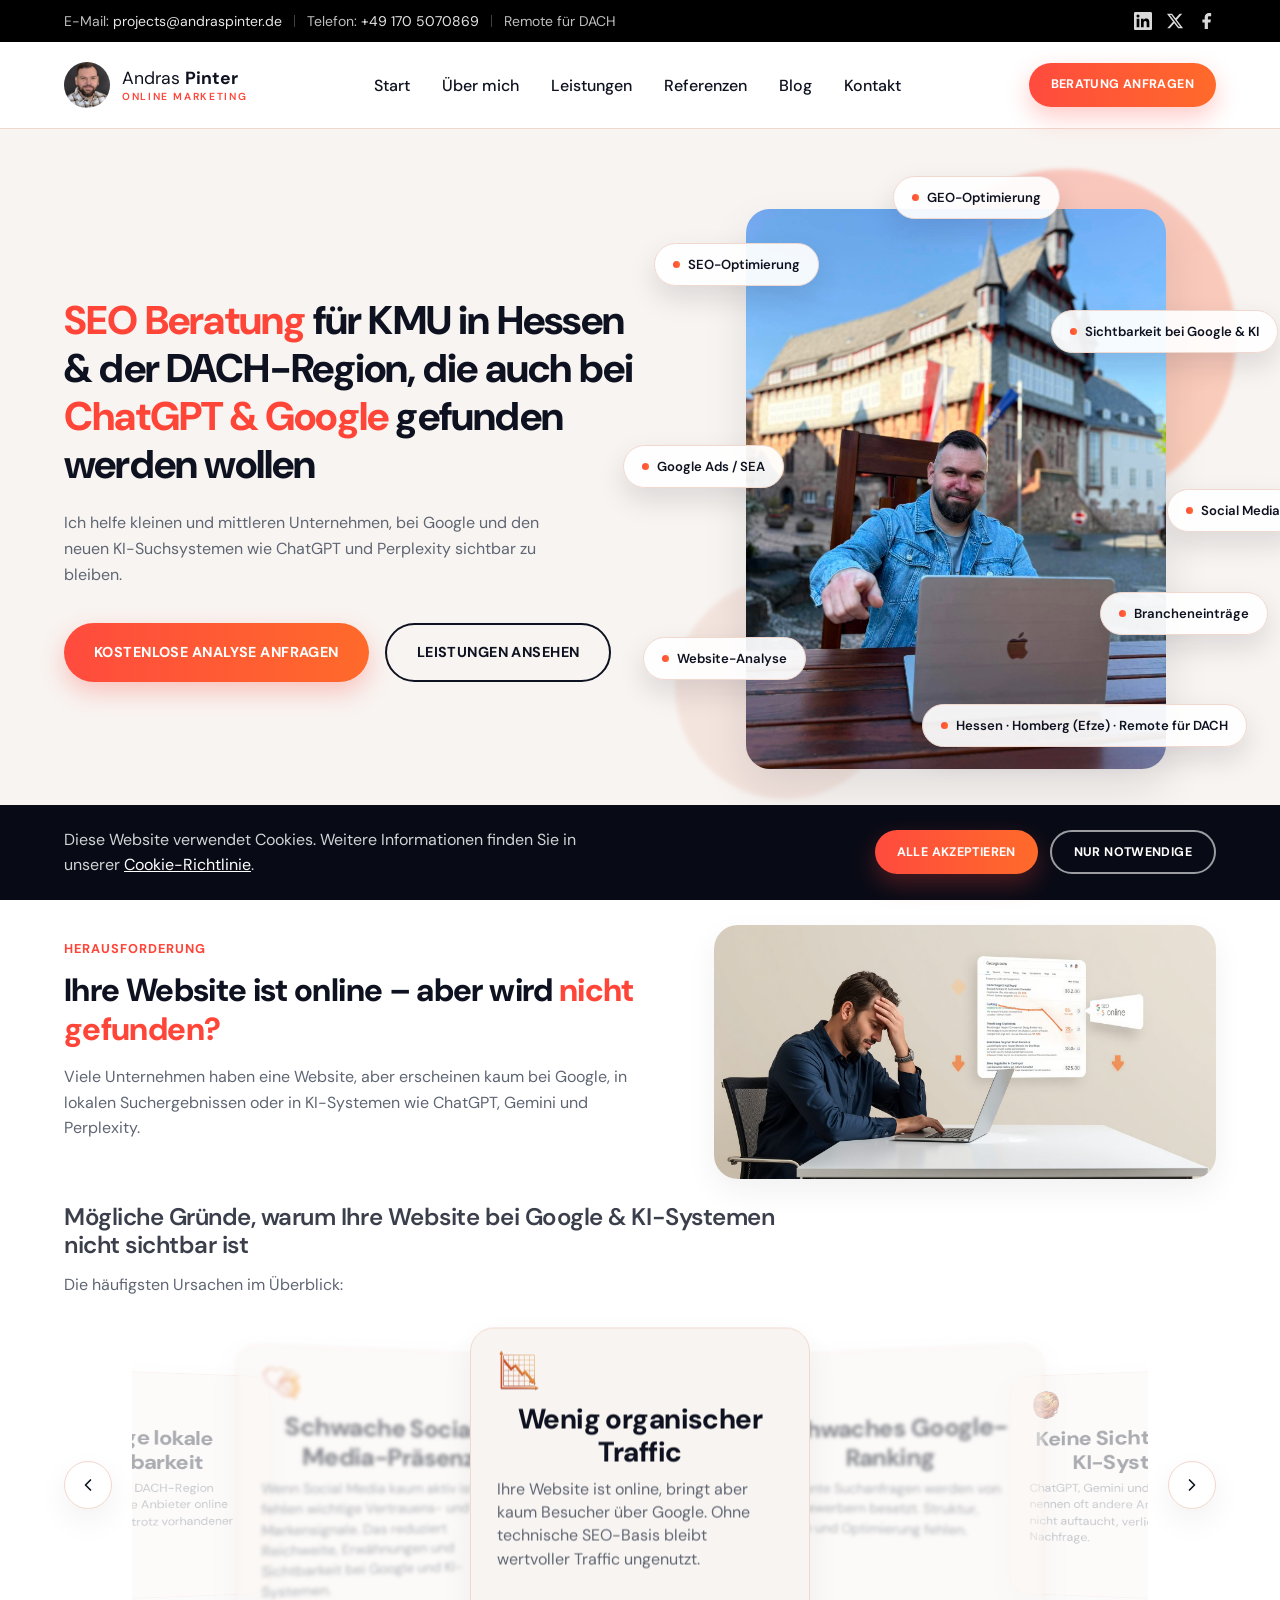
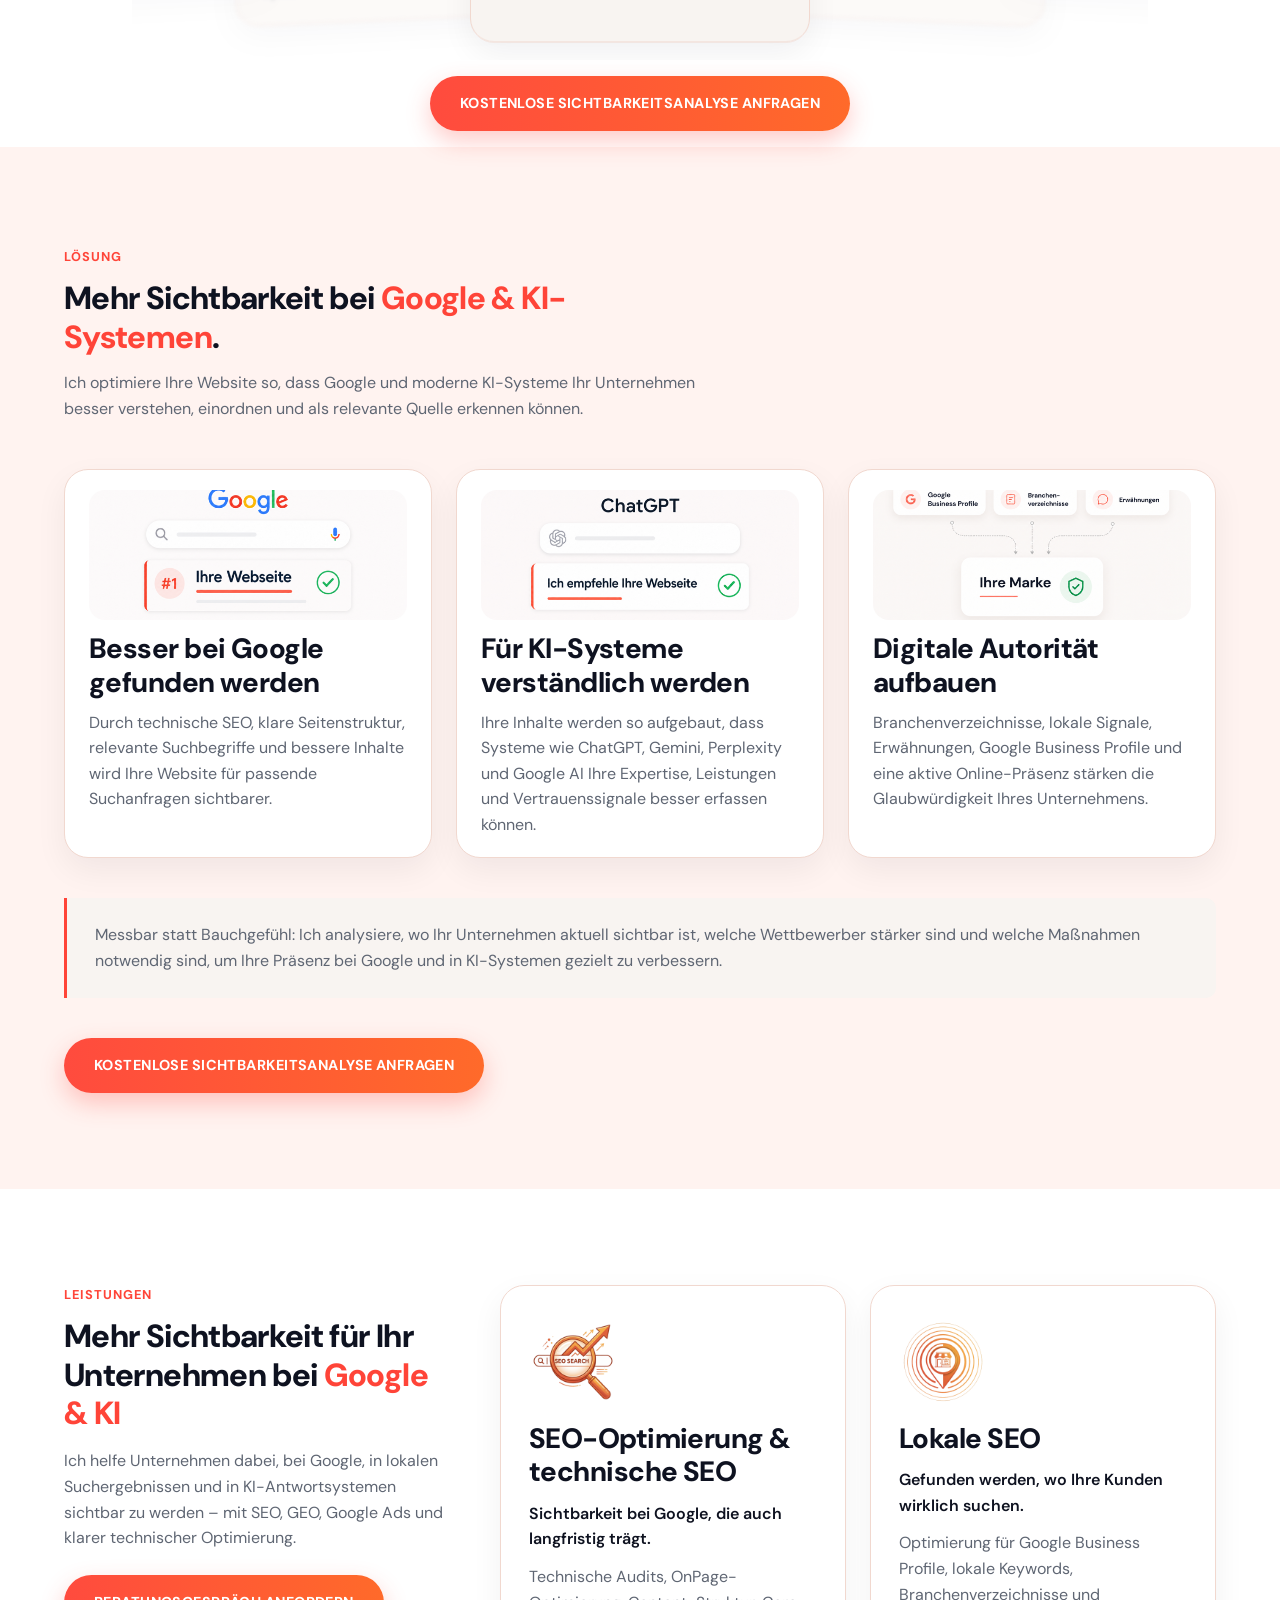
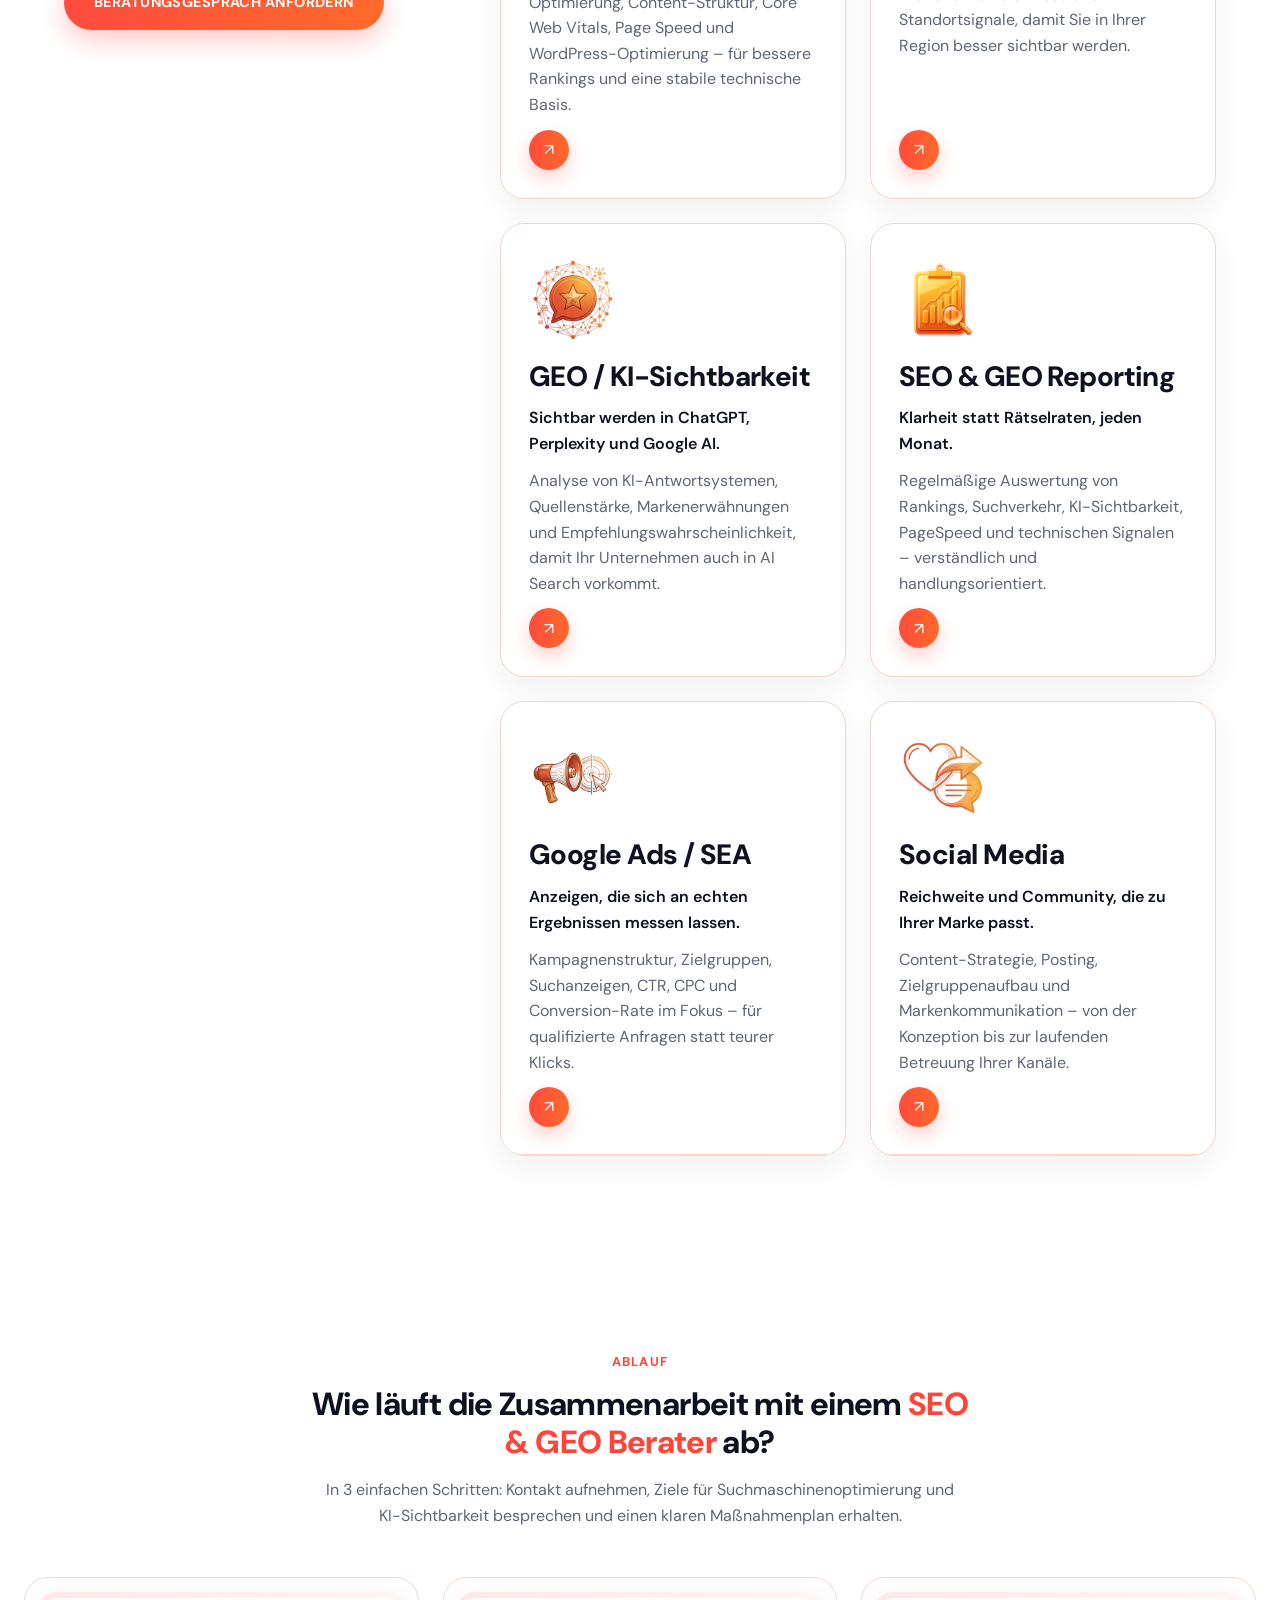
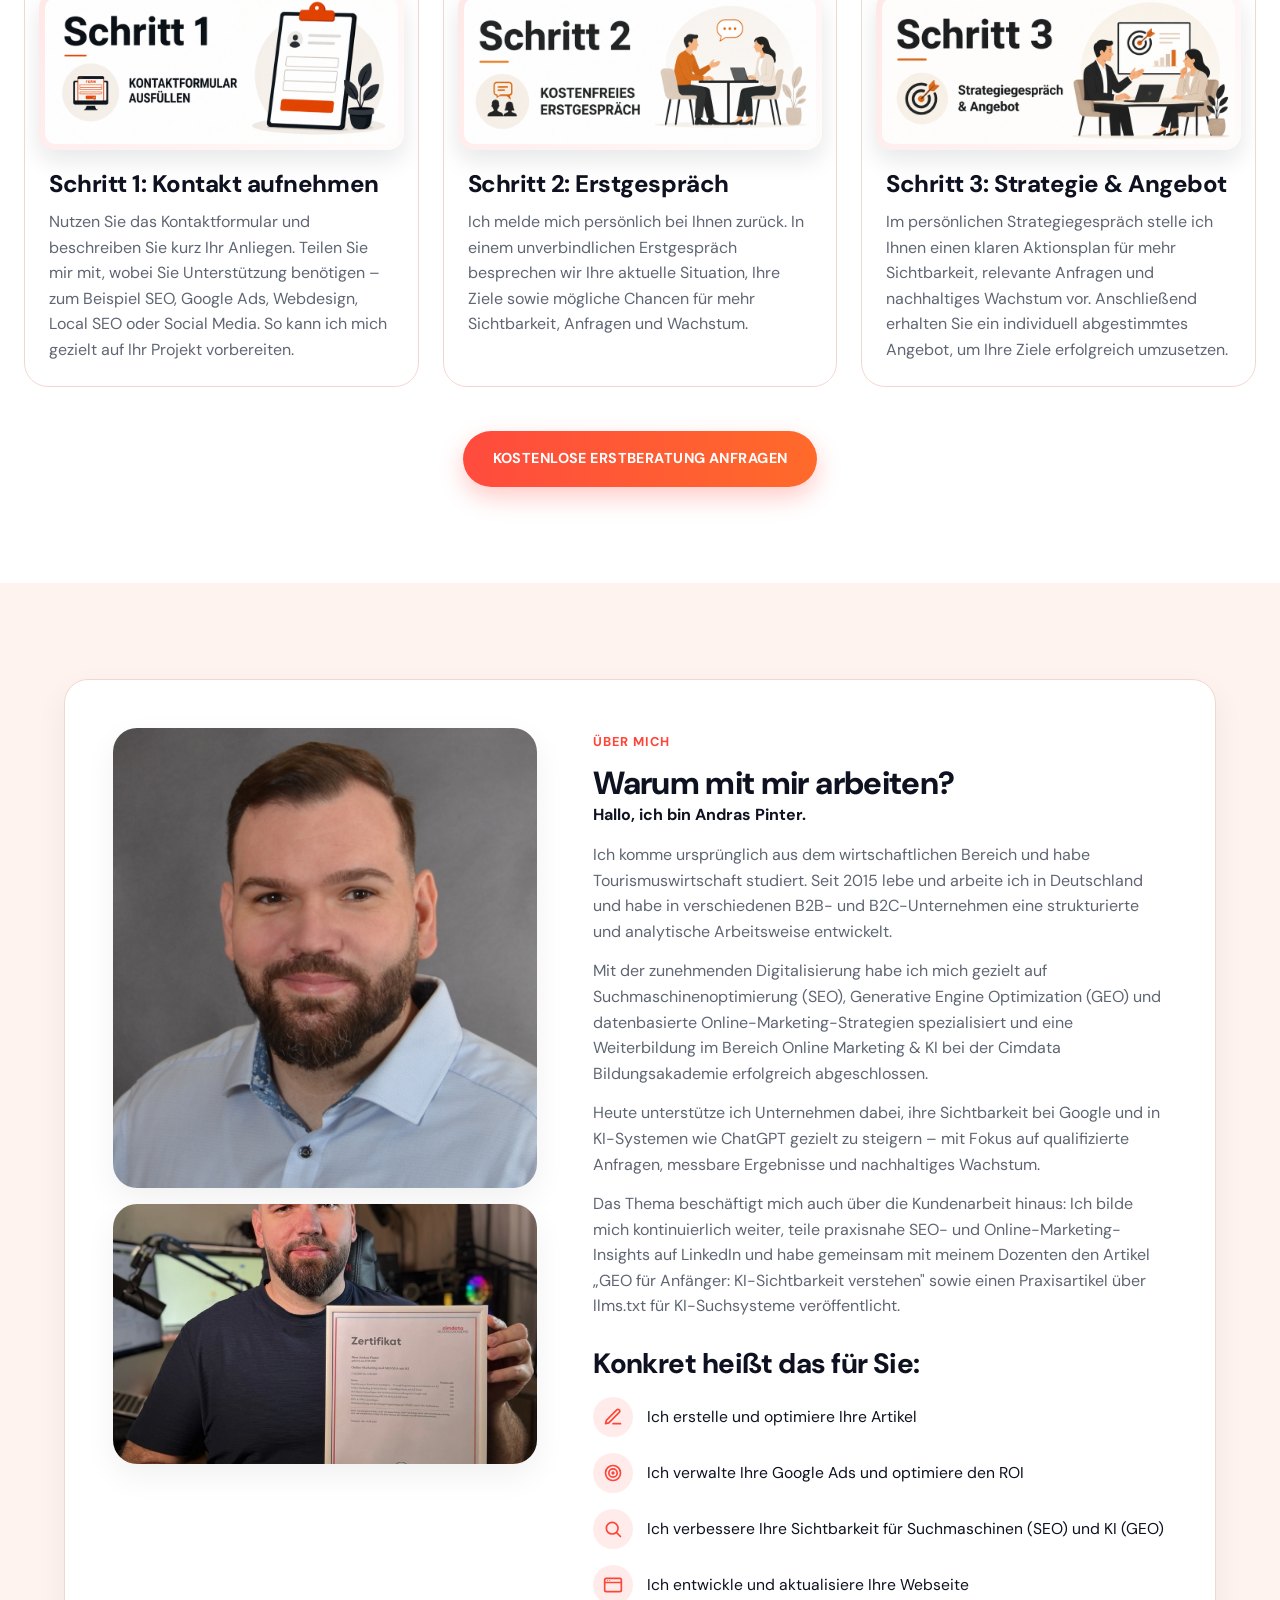
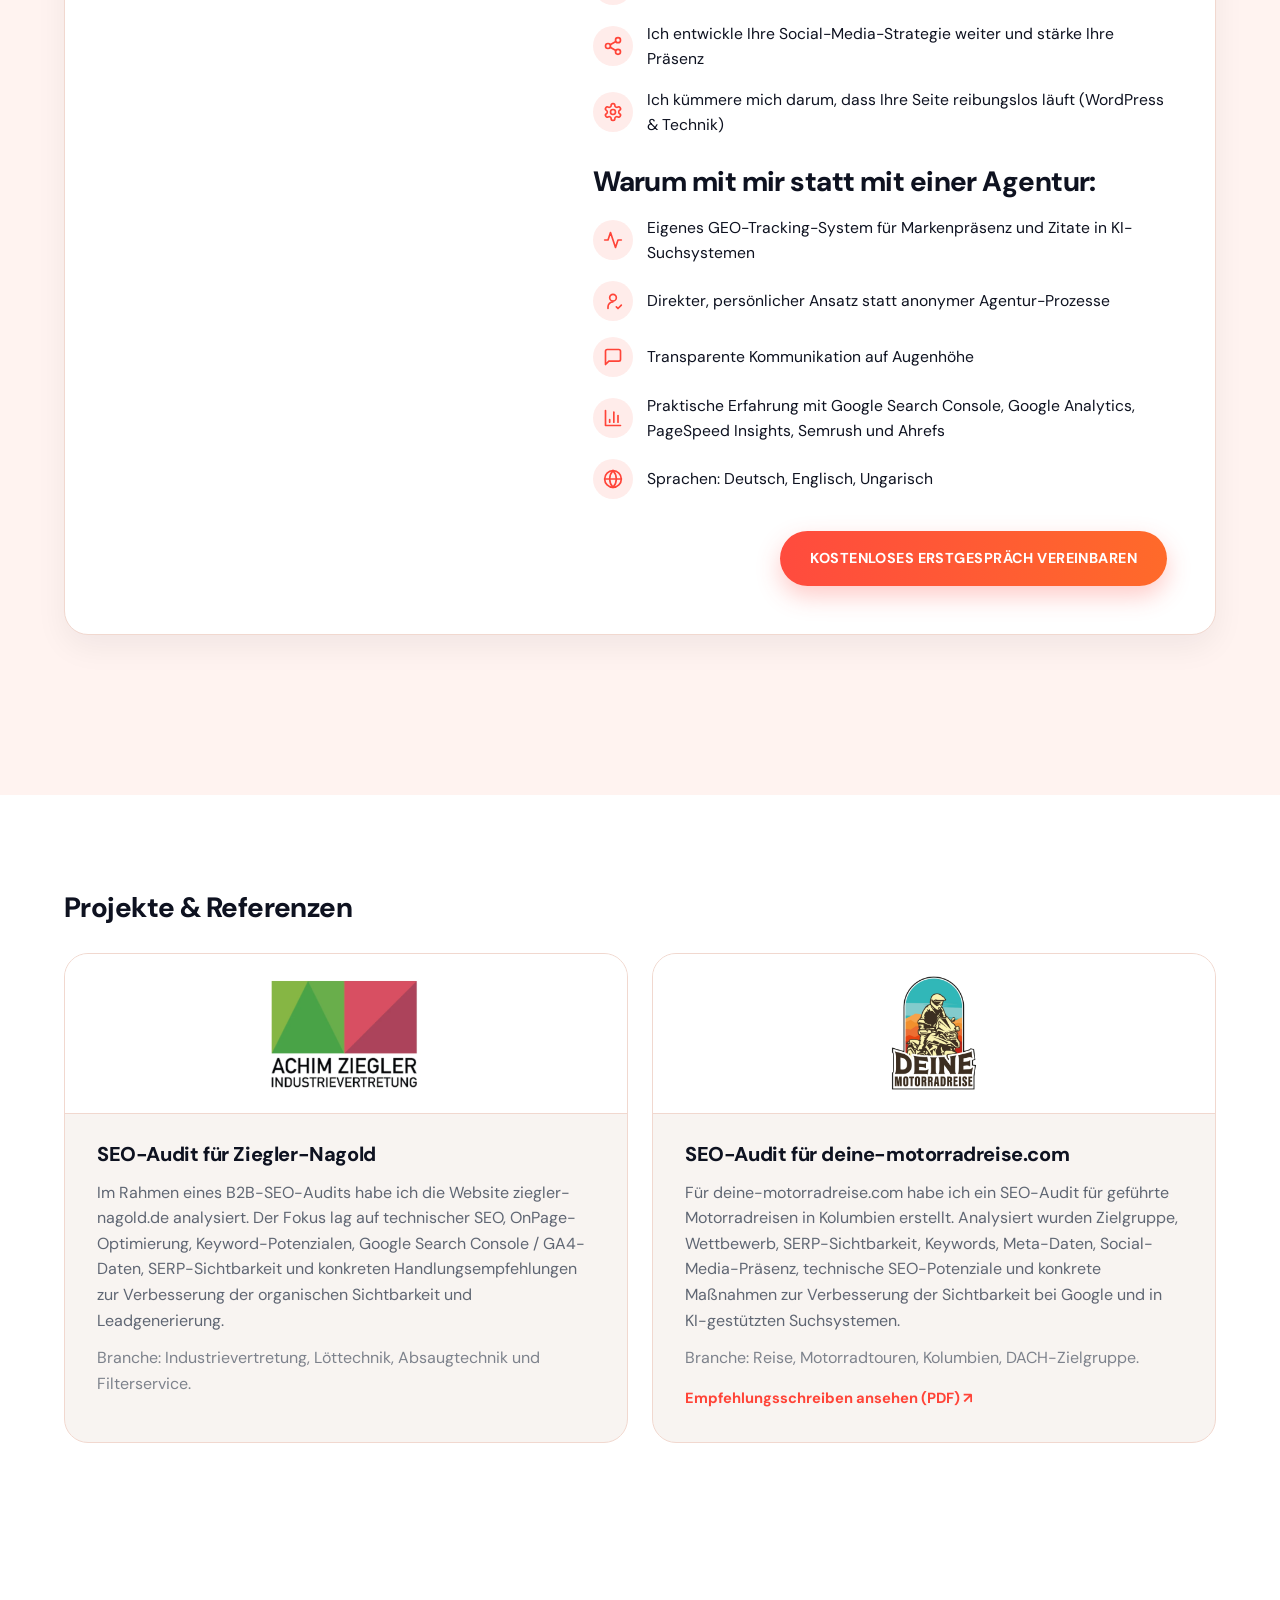
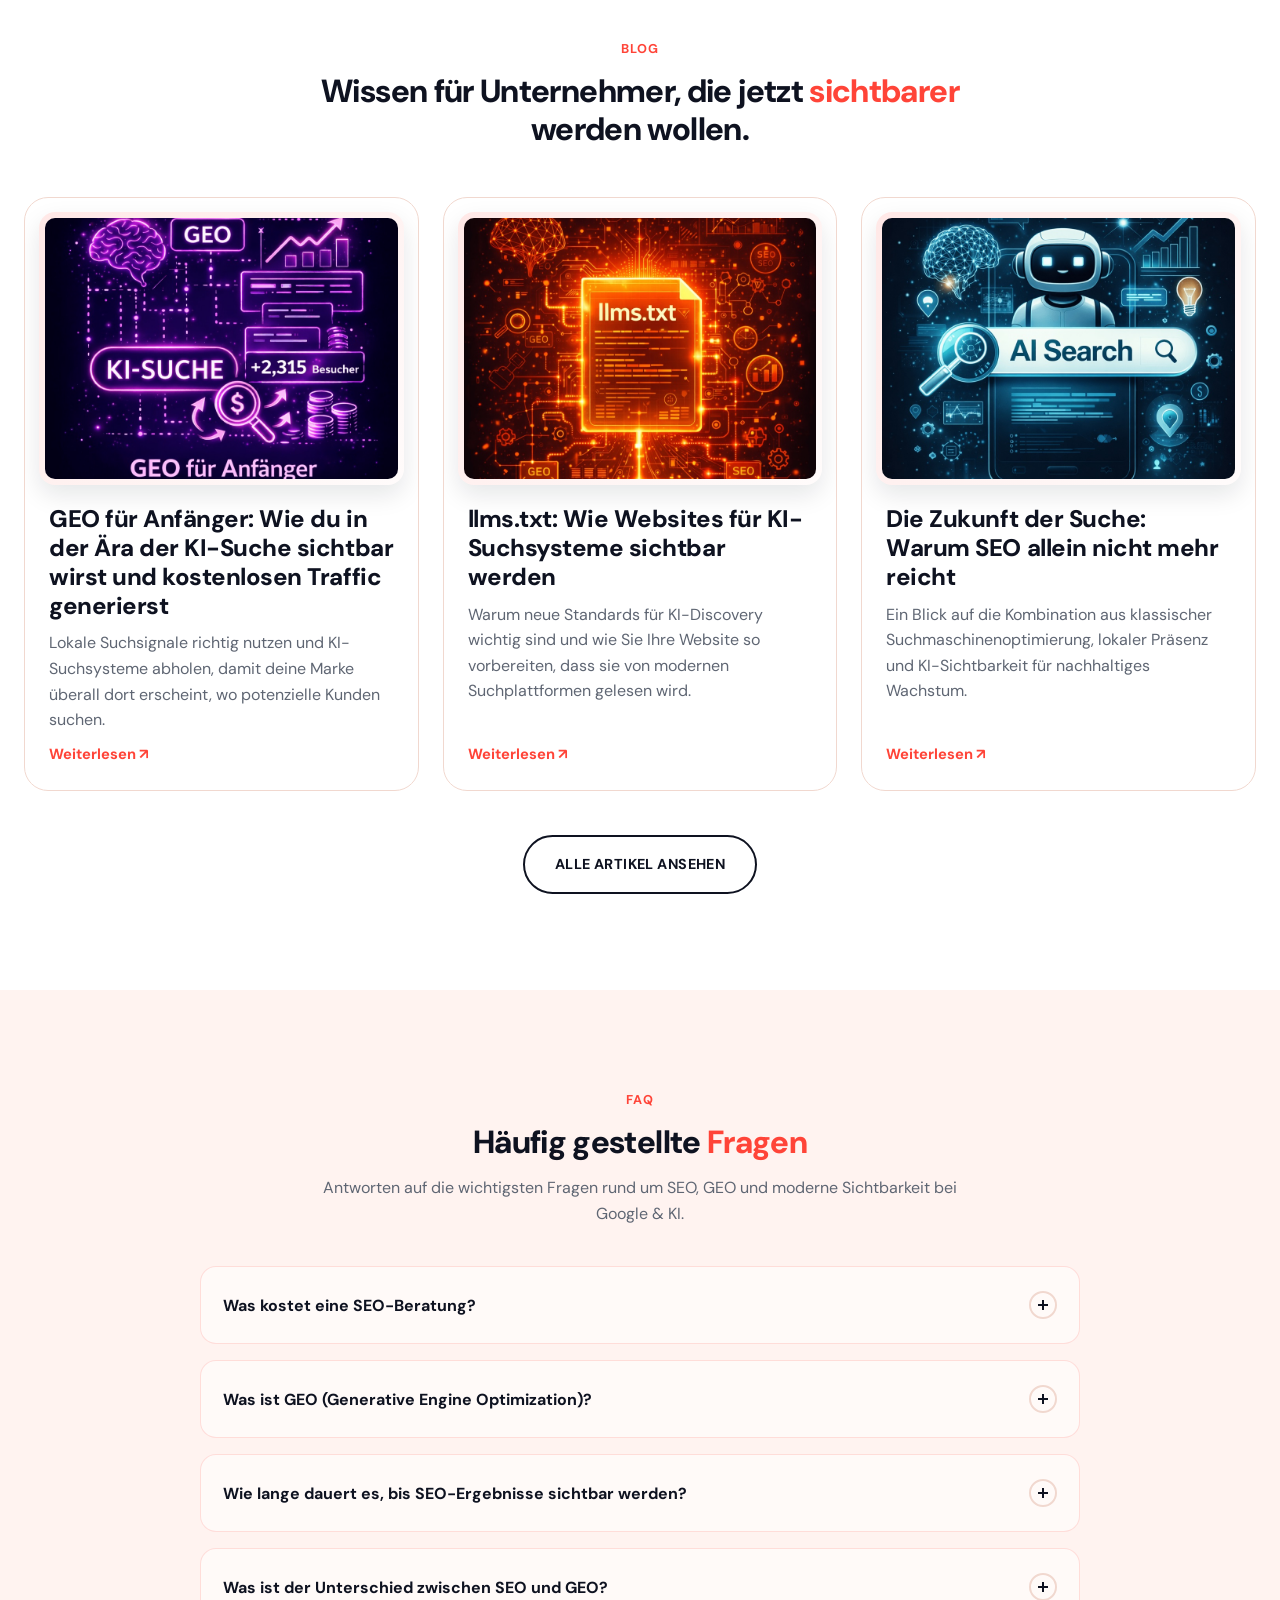
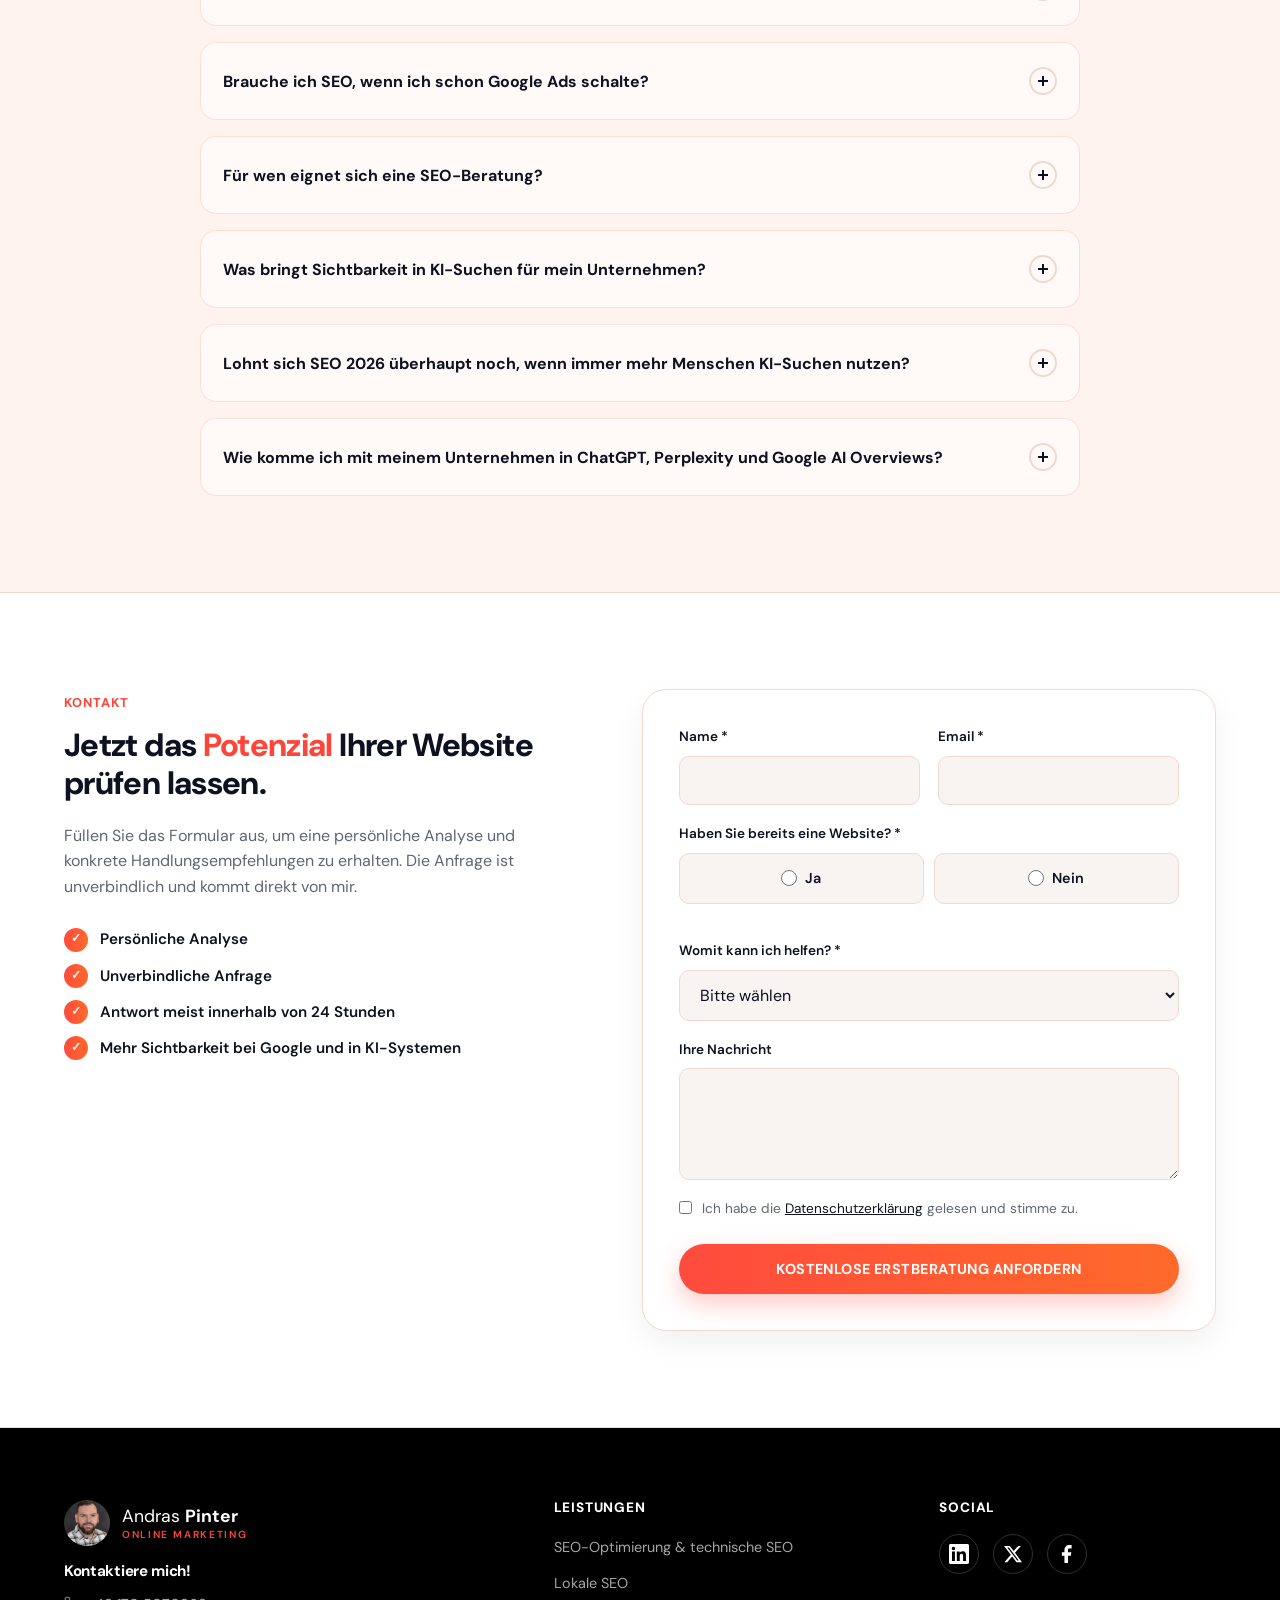
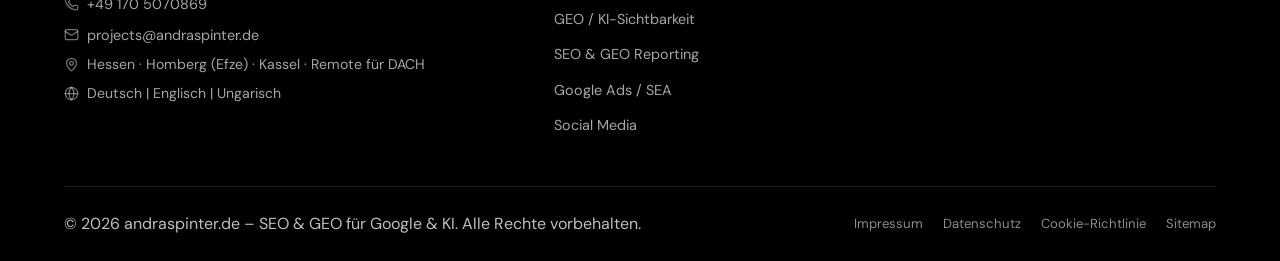
==== index.html @ 2a183230 "Refine Herausforderung, Leistungen, Lösung and Ablauf sections Two-column layout with sticky sidebar" ====
<!DOCTYPE html>
<html lang="de">
<head>
<meta charset="UTF-8">
<meta name="viewport" content="width=device-width, initial-scale=1.0">
<title>SEO & GEO Beratung für KMU | Andras Pinter – Hessen & DACH</title>
<meta name="description" content="SEO Audit, GEO-Optimierung & Sichtbarkeit in KI-Suchen für Selbständige und KMU in Hessen und der DACH-Region. Kostenlose Erstberatung anfordern.">

<meta property="og:title" content="SEO & GEO Beratung für KMU | Andras Pinter – Hessen & DACH">
<meta property="og:description" content="SEO Audit, GEO-Optimierung & Sichtbarkeit in KI-Suchen für Selbständige und KMU in Hessen und der DACH-Region. Kostenlose Erstberatung anfordern.">
<meta property="og:image" content="assets/images/og-image-placeholder.jpg">
<meta property="og:type" content="website">
<meta property="og:url" content="https://andraspinter.de/">

<link rel="icon" type="image/png" sizes="32x32" href="assets/favicon-32x32.png">
<link rel="icon" type="image/png" sizes="16x16" href="assets/favicon-16x16.png">
<link rel="icon" type="image/png" href="assets/favicon.png">
<link rel="stylesheet" href="styles.css?v=202607070">
</head>
<body>

<!-- ========================== HEADER ========================== -->
<header class="site-header">
  <div class="topbar">
    <div class="container">
      <div class="topbar-left">
        <span>E-Mail: <a href="mailto:projects@andraspinter.de">projects@andraspinter.de</a></span>
        <span class="divider hide-mobile"></span>
        <span class="hide-mobile">Telefon: <a href="tel:+491705070869">+49 170 5070869</a></span>
        <span class="divider hide-mobile"></span>
        <span class="hide-mobile">Remote für DACH</span>
      </div>
      <div class="topbar-social">
        <a href="https://www.linkedin.com/in/pintande89/" aria-label="LinkedIn" target="_blank" rel="noopener">
          <svg viewBox="0 0 24 24" width="18" height="18" fill="currentColor"><path d="M20.447 20.452h-3.554v-5.569c0-1.328-.027-3.037-1.852-3.037-1.853 0-2.136 1.445-2.136 2.939v5.667H9.351V9h3.414v1.561h.046c.477-.9 1.637-1.85 3.37-1.85 3.601 0 4.267 2.37 4.267 5.455v6.286zM5.337 7.433a2.062 2.062 0 0 1-2.063-2.065 2.064 2.064 0 1 1 2.063 2.065zm1.782 13.019H3.555V9h3.564v11.452zM22.225 0H1.771C.792 0 0 .774 0 1.729v20.542C0 23.227.792 24 1.771 24h20.451C23.2 24 24 23.227 24 22.271V1.729C24 .774 23.2 0 22.222 0h.003z"/></svg>
        </a>
        <a href="https://x.com/AndrasPinterSEO" aria-label="X" target="_blank" rel="noopener">
          <svg viewBox="0 0 24 24" width="18" height="18" fill="currentColor"><path d="M18.244 2.25h3.308l-7.227 8.26 8.502 11.24H16.17l-5.214-6.817L4.99 21.75H1.68l7.73-8.835L1.254 2.25H8.08l4.713 6.231zm-1.161 17.52h1.833L7.084 4.126H5.117z"/></svg>
        </a>
        <a href="https://www.facebook.com/andraspinter.seo/" aria-label="Facebook" target="_blank" rel="noopener">
          <svg viewBox="6.5 2.5 12 19.5" width="18" height="18" fill="currentColor"><path d="M17 3.5h-2.5A4.5 4.5 0 0 0 10 8v2.5H7.5v3.5H10V21h3.5v-7h2.7l.5-3.5h-3.2V8a1 1 0 0 1 1-1H17z"/></svg>
        </a>
      </div>
    </div>
  </div>
  <nav class="navbar">
    <div class="container">
      <a href="index.html#start" class="brand">
        <span class="brand-mark logo-sweep-effect">
          <img src="assets/images/andras/Andras_1.JPG" alt="Andras Pinter Logo">
        </span>
        <span class="brand-name">
          <span class="brand-name-main"><span class="light">Andras</span> <span class="bold">Pinter</span></span>
          <span class="brand-name-sub">Online Marketing</span>
        </span>
      </a>
      <ul class="nav-links">
        <li><a href="#start">Start</a></li>
        <li><a href="#ueber-mich">Über mich</a></li>
        <li><a href="#leistungen">Leistungen</a></li>
        <li><a href="#referenzen">Referenzen</a></li>
        <li><a href="#blog">Blog</a></li>
        <li><a href="#kontakt">Kontakt</a></li>
      </ul>
      <div class="nav-actions">
        <a href="#kontakt" class="btn btn-cta btn-sm">Beratung anfragen</a>
      </div>
      <button class="nav-toggle" aria-label="Menü öffnen">
        <span></span><span></span><span></span>
      </button>
    </div>
  </nav>
</header>

<!-- ========================== HERO ========================== -->
<section class="hero" id="start">
  <div class="container">
    <div class="hero-content reveal">
      <h1><span class="text-accent">SEO Beratung</span> für KMU in Hessen & der DACH-Region, die auch bei <span class="text-accent">ChatGPT & Google</span> gefunden werden wollen</h1>
      <p>Ich helfe kleinen und mittleren Unternehmen, bei Google und den neuen KI-Suchsystemen wie ChatGPT und Perplexity sichtbar zu bleiben.</p>
      <div class="hero-actions">
        <a href="#kontakt" class="btn btn-cta">Kostenlose Analyse anfragen</a>
        <a href="#leistungen" class="btn btn-outline">Leistungen ansehen</a>
      </div>
    </div>
    <div class="hero-visual reveal">
      <div class="blob blob-1"></div>
      <div class="blob blob-2"></div>
      <div class="hero-image-wrap">
        <img src="assets/images/andras/Andras_with_laptop.jpg" alt="Andras Pinter, SEO und GEO Berater, mit Laptop">
      </div>
      <div class="hero-badge hero-badge-1"><span class="hero-badge-dot"></span>SEO-Optimierung</div>
      <div class="hero-badge hero-badge-2"><span class="hero-badge-dot"></span>Sichtbarkeit bei Google & KI</div>
      <div class="hero-badge hero-badge-3"><span class="hero-badge-dot"></span>Website-Analyse</div>
      <div class="hero-badge hero-badge-4"><span class="hero-badge-dot"></span>Hessen · Homberg (Efze) · Remote für DACH</div>
      <div class="hero-badge hero-badge-5"><span class="hero-badge-dot"></span>Google Ads / SEA</div>
      <div class="hero-badge hero-badge-6"><span class="hero-badge-dot"></span>Social Media</div>
      <div class="hero-badge hero-badge-7"><span class="hero-badge-dot"></span>GEO-Optimierung</div>
      <div class="hero-badge hero-badge-8"><span class="hero-badge-dot"></span>Brancheneinträge</div>
    </div>
  </div>
</section>

<!-- ========================== PROBLEM ========================== -->
<section class="problem section-white">
  <div class="container">
    <div class="problem-top reveal">
      <div class="problem-header">
        <span class="eyebrow">Herausforderung</span>
        <h2>Ihre Website ist online – aber wird <span class="text-accent">nicht gefunden?</span></h2>
        <p class="section-intro">Viele Unternehmen haben eine Website, aber erscheinen kaum bei Google, in lokalen Suchergebnissen oder in KI-Systemen wie ChatGPT, Gemini und Perplexity.</p>
      </div>
      <div class="problem-visual">
        <img src="assets/images/sections/website-nicht-gefunden-frustration.jpg" alt="Frustrierter Unternehmer blickt auf sinkende Google-Rankings auf seinem Laptop" width="1712" height="864" loading="lazy">
      </div>
    </div>
    <div class="problem-subheading reveal">
      <h3>Mögliche Gründe, warum Ihre Website bei Google & KI-Systemen nicht sichtbar ist</h3>
      <p>Die häufigsten Ursachen im Überblick:</p>
    </div>
    <div class="challenges-carousel reveal" id="challengesCarousel">
      <button type="button" class="carousel-arrow carousel-arrow-prev" aria-label="Vorherige Herausforderung">
        <svg viewBox="0 0 24 24" fill="none" stroke="currentColor" stroke-width="2" stroke-linecap="round" stroke-linejoin="round"><path d="M15 18l-6-6 6-6"/></svg>
      </button>
      <div class="challenges-viewport">
        <div class="challenges-track" role="group" aria-roledescription="Karussell" aria-label="Herausforderungen">
          <div class="challenge-card" data-index="0" role="group" aria-roledescription="Folie" aria-label="1 von 6">
            <img src="assets/images/icons-problem/traffic-rueckgang.png" alt="" width="320" height="320" draggable="false">
            <h3>Wenig organischer Traffic</h3>
            <p class="problem-desc">Ihre Website ist online, bringt aber kaum Besucher über Google. Ohne technische SEO-Basis bleibt wertvoller Traffic ungenutzt.</p>
          </div>
          <div class="challenge-card" data-index="1" role="group" aria-roledescription="Folie" aria-label="2 von 6">
            <img src="assets/images/icons-problem/schwaches-google-ranking.png" alt="" width="320" height="320" draggable="false">
            <h3>Schwaches Google-Ranking</h3>
            <p class="problem-desc">Relevante Suchanfragen werden von Wettbewerbern besetzt. Struktur, Inhalte und Optimierung fehlen.</p>
          </div>
          <div class="challenge-card" data-index="2" role="group" aria-roledescription="Folie" aria-label="3 von 6">
            <img src="assets/images/icons-problem/keine-ki-sichtbarkeit.png" alt="" width="320" height="320" draggable="false">
            <h3>Keine Sichtbarkeit in KI-Systemen</h3>
            <p class="problem-desc">ChatGPT, Gemini und Perplexity nennen oft andere Anbieter. Wer dort nicht auftaucht, verliert neue Nachfrage.</p>
          </div>
          <div class="challenge-card" data-index="3" role="group" aria-roledescription="Folie" aria-label="4 von 6">
            <img src="assets/images/icons-problem/technische-seo-fehler.png" alt="" width="320" height="320" draggable="false">
            <h3>Technische SEO-Probleme</h3>
            <p class="problem-desc">Langsame Ladezeiten, JavaScript-Probleme oder fehlende Struktur verhindern bessere Rankings.</p>
          </div>
          <div class="challenge-card" data-index="4" role="group" aria-roledescription="Folie" aria-label="5 von 6">
            <img src="assets/images/icons-problem/geringe-lokale-sichtbarkeit-hessen.png" alt="" width="320" height="320" draggable="false">
            <h3>Geringe lokale Sichtbarkeit</h3>
            <p class="problem-desc">In Hessen und der DACH-Region werden viele lokale Anbieter online kaum gefunden – trotz vorhandener Website.</p>
          </div>
          <div class="challenge-card" data-index="5" role="group" aria-roledescription="Folie" aria-label="6 von 6">
            <img src="assets/images/icons-problem/schwache-social-media-praesenz.png" alt="" width="480" height="480" draggable="false">
            <h3>Schwache Social-Media-Präsenz</h3>
            <p class="problem-desc">Wenn Social Media kaum aktiv ist, fehlen wichtige Vertrauens- und Markensignale. Das reduziert Reichweite, Erwähnungen und Sichtbarkeit bei Google und KI-Systemen.</p>
          </div>
        </div>
      </div>
      <button type="button" class="carousel-arrow carousel-arrow-next" aria-label="Nächste Herausforderung">
        <svg viewBox="0 0 24 24" fill="none" stroke="currentColor" stroke-width="2" stroke-linecap="round" stroke-linejoin="round"><path d="M9 6l6 6-6 6"/></svg>
      </button>
    </div>
    <div class="problem-footer reveal">
      <a href="#kontakt" class="btn btn-cta">Kostenlose Sichtbarkeitsanalyse anfragen</a>
    </div>
  </div>
</section>

<!-- ========================== SOLUTION: SICHTBARKEIT BEI GOOGLE & KI ========================== -->
<section class="solution section-soft">
  <div class="container">
    <div class="solution-header reveal">
      <span class="eyebrow">Lösung</span>
      <h2>Mehr Sichtbarkeit bei <span class="text-accent">Google & KI-Systemen</span>.</h2>
      <p class="section-intro">Ich optimiere Ihre Website so, dass Google und moderne KI-Systeme Ihr Unternehmen besser verstehen, einordnen und als relevante Quelle erkennen können.</p>
    </div>
    <div class="solution-grid">
      <div class="solution-card reveal">
        <span class="solution-card-icon">
          <img src="assets/images/sections/google-ranking-platz-1-sichtbarkeit.png" alt="Google Suchergebnis zeigt Ihre Webseite auf Platz 1 mit grünem Bestätigungshaken" width="600" height="450" loading="lazy">
        </span>
        <h3>Besser bei Google gefunden werden</h3>
        <p>Durch technische SEO, klare Seitenstruktur, relevante Suchbegriffe und bessere Inhalte wird Ihre Website für passende Suchanfragen sichtbarer.</p>
      </div>
      <div class="solution-card reveal">
        <span class="solution-card-icon">
          <img src="assets/images/sections/chatgpt-empfehlung-ki-suchsysteme.png" alt="ChatGPT empfiehlt Ihre Webseite als vertrauenswürdige Quelle" width="600" height="450" loading="lazy">
        </span>
        <h3>Für KI-Systeme verständlich werden</h3>
        <p>Ihre Inhalte werden so aufgebaut, dass Systeme wie ChatGPT, Gemini, Perplexity und Google AI Ihre Expertise, Leistungen und Vertrauenssignale besser erfassen können.</p>
      </div>
      <div class="solution-card reveal">
        <span class="solution-card-icon">
          <img src="assets/images/sections/digitale-autoritaet-google-business-profile.png" alt="Digitale Autorität Ihrer Marke durch Google Business Profile, Branchenverzeichnisse und Erwähnungen" width="600" height="450" loading="lazy">
        </span>
        <h3>Digitale Autorität aufbauen</h3>
        <p>Branchenverzeichnisse, lokale Signale, Erwähnungen, Google Business Profile und eine aktive Online-Präsenz stärken die Glaubwürdigkeit Ihres Unternehmens.</p>
      </div>
    </div>
    <p class="solution-note reveal">Messbar statt Bauchgefühl: Ich analysiere, wo Ihr Unternehmen aktuell sichtbar ist, welche Wettbewerber stärker sind und welche Maßnahmen notwendig sind, um Ihre Präsenz bei Google und in KI-Systemen gezielt zu verbessern.</p>
    <div class="solution-footer reveal">
      <a href="#kontakt" class="btn btn-cta">Kostenlose Sichtbarkeitsanalyse anfragen</a>
    </div>
  </div>
</section>

<!-- ========================== SERVICES ========================== -->
<section class="services section-white" id="leistungen">
  <div class="container">
    <div class="services-layout">
      <div class="services-header reveal">
        <span class="eyebrow">Leistungen</span>
        <h2>Mehr Sichtbarkeit für Ihr Unternehmen bei <span class="text-accent">Google & KI</span></h2>
        <p class="section-intro">Ich helfe Unternehmen dabei, bei Google, in lokalen Suchergebnissen und in KI-Antwortsystemen sichtbar zu werden – mit SEO, GEO, Google Ads und klarer technischer Optimierung.</p>
        <a href="#kontakt" class="btn btn-cta">Beratungsgespräch anfordern</a>
      </div>
      <div class="services-grid">
      <div class="service-card reveal" id="seo-beratung">
        <div class="service-card-icon">
          <img src="assets/images/icons-services/seo-beratung.png" alt="" width="480" height="480" loading="lazy">
        </div>
        <h3>SEO-Optimierung & technische SEO</h3>
        <p class="lead">Sichtbarkeit bei Google, die auch langfristig trägt.</p>
        <p class="desc">Technische Audits, OnPage-Optimierung, Content-Struktur, Core Web Vitals, Page Speed und WordPress-Optimierung – für bessere Rankings und eine stabile technische Basis.</p>
      <a href="#kontakt" class="arrow-btn" aria-label="Mehr zu SEO-Optimierung & technische SEO">↗</a>
      </div>
      <div class="service-card reveal" id="lokale-seo">
        <div class="service-card-icon">
          <img src="assets/images/icons-services/lokale-seo.png" alt="" width="480" height="480" loading="lazy">
        </div>
        <h3>Lokale SEO</h3>
        <p class="lead">Gefunden werden, wo Ihre Kunden wirklich suchen.</p>
        <p class="desc">Optimierung für Google Business Profile, lokale Keywords, Branchenverzeichnisse und Standortsignale, damit Sie in Ihrer Region besser sichtbar werden.</p>
      <a href="#kontakt" class="arrow-btn" aria-label="Mehr zu Lokale SEO">↗</a>
      </div>
      <div class="service-card reveal" id="geo-ki-sichtbarkeit">
        <div class="service-card-icon">
          <img src="assets/images/icons-services/geo.png" alt="" width="480" height="480" loading="lazy">
        </div>
        <h3>GEO / KI-Sichtbarkeit</h3>
        <p class="lead">Sichtbar werden in ChatGPT, Perplexity und Google AI.</p>
        <p class="desc">Analyse von KI-Antwortsystemen, Quellenstärke, Markenerwähnungen und Empfehlungswahrscheinlichkeit, damit Ihr Unternehmen auch in AI Search vorkommt.</p>
      <a href="#kontakt" class="arrow-btn" aria-label="Mehr zu GEO / KI-Sichtbarkeit">↗</a>
      </div>
      <div class="service-card reveal" id="seo-geo-reporting">
        <div class="service-card-icon">
          <img src="assets/images/icons-services/reporting-monitoring.png" alt="" width="480" height="480" loading="lazy">
        </div>
        <h3>SEO & GEO Reporting</h3>
        <p class="lead">Klarheit statt Rätselraten, jeden Monat.</p>
        <p class="desc">Regelmäßige Auswertung von Rankings, Suchverkehr, KI-Sichtbarkeit, PageSpeed und technischen Signalen – verständlich und handlungsorientiert.</p>
      <a href="#kontakt" class="arrow-btn" aria-label="Mehr zu SEO & GEO Reporting">↗</a>
      </div>
      <div class="service-card reveal" id="google-ads">
        <div class="service-card-icon">
          <img src="assets/images/icons-services/google-ads.png" alt="" width="480" height="480" loading="lazy">
        </div>
        <h3>Google Ads / SEA</h3>
        <p class="lead">Anzeigen, die sich an echten Ergebnissen messen lassen.</p>
        <p class="desc">Kampagnenstruktur, Zielgruppen, Suchanzeigen, CTR, CPC und Conversion-Rate im Fokus – für qualifizierte Anfragen statt teurer Klicks.</p>
      <a href="#kontakt" class="arrow-btn" aria-label="Mehr zu Google Ads / SEA">↗</a>
      </div>
      <div class="service-card reveal" id="social-media">
        <div class="service-card-icon">
          <img src="assets/images/icons-services/social-media.png" alt="" width="480" height="480" loading="lazy">
        </div>
        <h3>Social Media</h3>
        <p class="lead">Reichweite und Community, die zu Ihrer Marke passt.</p>
        <p class="desc">Content-Strategie, Posting, Zielgruppenaufbau und Markenkommunikation – von der Konzeption bis zur laufenden Betreuung Ihrer Kanäle.</p>
      <a href="#kontakt" class="arrow-btn" aria-label="Mehr zu Social Media">↗</a>
      </div>
      </div>
    </div>
  </div>
</section>

<!-- ========================== ZUSAMMENARBEIT ========================== -->
<section class="zusammenarbeit section-white">
  <div class="container">
    <div class="zusammenarbeit-header reveal">
      <span class="eyebrow">Ablauf</span>
      <h2>Wie läuft die Zusammenarbeit mit einem <span class="text-accent">SEO & GEO Berater</span> ab?</h2>
      <p class="section-intro">In 3 einfachen Schritten: Kontakt aufnehmen, Ziele für Suchmaschinenoptimierung und KI-Sichtbarkeit besprechen und einen klaren Maßnahmenplan erhalten.</p>
    </div>
    <div class="zusammenarbeit-cards">
      <div class="zusammenarbeit-card reveal">
        <div class="zusammenarbeit-card-image">
          <img src="assets/images/sections/zusammenarbeit-schritt1-kontaktformular-ausfuellen.png" alt="Schritt 1 Kontaktformular ausfüllen – Anfrage senden für SEO und Online Marketing Beratung" width="900" height="385" loading="lazy">
        </div>
        <div class="zusammenarbeit-card-body">
          <h3>Schritt 1: Kontakt aufnehmen</h3>
          <p>Nutzen Sie das Kontaktformular und beschreiben Sie kurz Ihr Anliegen. Teilen Sie mir mit, wobei Sie Unterstützung benötigen – zum Beispiel SEO, Google Ads, Webdesign, Local SEO oder Social Media. So kann ich mich gezielt auf Ihr Projekt vorbereiten.</p>
        </div>
      </div>
      <div class="zusammenarbeit-card reveal">
        <div class="zusammenarbeit-card-image">
          <img src="assets/images/sections/zusammenarbeit-schritt2-kostenfreies-erstgespraech.png" alt="Schritt 2 kostenloses Erstgespräch – SEO & GEO Beratung und Kennenlernen" width="900" height="385" loading="lazy">
        </div>
        <div class="zusammenarbeit-card-body">
          <h3>Schritt 2: Erstgespräch</h3>
          <p>Ich melde mich persönlich bei Ihnen zurück. In einem unverbindlichen Erstgespräch besprechen wir Ihre aktuelle Situation, Ihre Ziele sowie mögliche Chancen für mehr Sichtbarkeit, Anfragen und Wachstum.</p>
        </div>
      </div>
      <div class="zusammenarbeit-card reveal">
        <div class="zusammenarbeit-card-image">
          <img src="assets/images/sections/zusammenarbeit-schritt3-strategiegespraech-angebot.png" alt="Schritt 3 Strategiegespräch und Angebot – individuelle SEO Marketing Lösung für Unternehmen" width="900" height="385" loading="lazy">
        </div>
        <div class="zusammenarbeit-card-body">
          <h3>Schritt 3: Strategie & Angebot</h3>
          <p>Im persönlichen Strategiegespräch stelle ich Ihnen einen klaren Aktionsplan für mehr Sichtbarkeit, relevante Anfragen und nachhaltiges Wachstum vor. Anschließend erhalten Sie ein individuell abgestimmtes Angebot, um Ihre Ziele erfolgreich umzusetzen.</p>
        </div>
      </div>
    </div>
    <div class="zusammenarbeit-footer reveal">
      <a href="#kontakt" class="btn btn-cta">Kostenlose Erstberatung anfragen</a>
    </div>
  </div>
</section>

<!-- ========================== ÜBER MICH ========================== -->
<section class="referenzen section-soft" id="ueber-mich">
  <div class="container">
    <div class="referenzen-top">
      <div class="referenzen-image-group reveal">
        <div class="referenzen-image referenzen-image-main">
          <img src="assets/images/andras/Andras_2.JPG" alt="Andras Pinter, SEO und GEO Berater" width="891" height="1188">
        </div>
        <div class="referenzen-image referenzen-image-sub">
          <img src="assets/images/andras/Andras_with_Certificate.jpg" alt="Andras Pinter mit Zertifikat der Cimdata Bildungsakademie für Online Marketing & KI" width="750" height="1000">
        </div>
      </div>
      <div class="referenzen-content reveal">
        <span class="eyebrow">Über mich</span>
        <h2>Warum mit mir arbeiten?</h2>
        <p>Hallo, ich bin Andras Pinter.</p>
        <p>Ich komme ursprünglich aus dem wirtschaftlichen Bereich und habe Tourismuswirtschaft studiert. Seit 2015 lebe und arbeite ich in Deutschland und habe in verschiedenen B2B- und B2C-Unternehmen eine strukturierte und analytische Arbeitsweise entwickelt.</p>
        <p>Mit der zunehmenden Digitalisierung habe ich mich gezielt auf Suchmaschinenoptimierung (SEO), Generative Engine Optimization (GEO) und datenbasierte Online-Marketing-Strategien spezialisiert und eine Weiterbildung im Bereich Online Marketing & KI bei der Cimdata Bildungsakademie erfolgreich abgeschlossen.</p>
        <p>Heute unterstütze ich Unternehmen dabei, ihre Sichtbarkeit bei Google und in KI-Systemen wie ChatGPT gezielt zu steigern – mit Fokus auf qualifizierte Anfragen, messbare Ergebnisse und nachhaltiges Wachstum.</p>
        <p>Das Thema beschäftigt mich auch über die Kundenarbeit hinaus: Ich bilde mich kontinuierlich weiter, teile praxisnahe SEO- und Online-Marketing-Insights auf LinkedIn und habe gemeinsam mit meinem Dozenten den Artikel „GEO für Anfänger: KI-Sichtbarkeit verstehen" sowie einen Praxisartikel über llms.txt für KI-Suchsysteme veröffentlicht.</p>
        <h3 class="referenzen-subheading">Konkret heißt das für Sie:</h3>
        <ul class="referenzen-list">
          <li>
            <span class="referenzen-list-icon">
              <svg viewBox="0 0 24 24" fill="none" stroke="currentColor" stroke-width="2" stroke-linecap="round" stroke-linejoin="round"><path d="M12 20h9"/><path d="M16.5 3.5a2.121 2.121 0 0 1 3 3L7 19l-4 1 1-4Z"/></svg>
            </span>
            <span>Ich erstelle und optimiere Ihre Artikel</span>
          </li>
          <li>
            <span class="referenzen-list-icon">
              <svg viewBox="0 0 24 24" fill="none" stroke="currentColor" stroke-width="2" stroke-linecap="round" stroke-linejoin="round"><circle cx="12" cy="12" r="9"/><circle cx="12" cy="12" r="5"/><circle cx="12" cy="12" r="1" fill="currentColor"/></svg>
            </span>
            <span>Ich verwalte Ihre Google Ads und optimiere den ROI</span>
          </li>
          <li>
            <span class="referenzen-list-icon">
              <svg viewBox="0 0 24 24" fill="none" stroke="currentColor" stroke-width="2" stroke-linecap="round" stroke-linejoin="round"><circle cx="11" cy="11" r="7"/><path d="m21 21-4.35-4.35"/></svg>
            </span>
            <span>Ich verbessere Ihre Sichtbarkeit für Suchmaschinen (SEO) und KI (GEO)</span>
          </li>
          <li>
            <span class="referenzen-list-icon">
              <svg viewBox="0 0 24 24" fill="none" stroke="currentColor" stroke-width="2" stroke-linecap="round" stroke-linejoin="round"><rect x="2" y="4" width="20" height="16" rx="2"/><path d="M2 9h20"/><circle cx="5.5" cy="6.5" r="0.6" fill="currentColor" stroke="none"/><circle cx="8" cy="6.5" r="0.6" fill="currentColor" stroke="none"/></svg>
            </span>
            <span>Ich entwickle und aktualisiere Ihre Webseite</span>
          </li>
          <li>
            <span class="referenzen-list-icon">
              <svg viewBox="0 0 24 24" fill="none" stroke="currentColor" stroke-width="2" stroke-linecap="round" stroke-linejoin="round"><circle cx="18" cy="5" r="3"/><circle cx="6" cy="12" r="3"/><circle cx="18" cy="19" r="3"/><path d="m8.59 13.51 6.83 3.98"/><path d="m15.41 6.51-6.82 3.98"/></svg>
            </span>
            <span>Ich entwickle Ihre Social-Media-Strategie weiter und stärke Ihre Präsenz</span>
          </li>
          <li>
            <span class="referenzen-list-icon">
              <svg viewBox="0 0 24 24" fill="none" stroke="currentColor" stroke-width="2" stroke-linecap="round" stroke-linejoin="round"><circle cx="12" cy="12" r="3"/><path d="M12.22 2h-.44a2 2 0 0 0-2 2v.18a2 2 0 0 1-1 1.73l-.43.25a2 2 0 0 1-2 0l-.15-.08a2 2 0 0 0-2.73.73l-.22.38a2 2 0 0 0 .73 2.73l.15.1a2 2 0 0 1 1 1.72v.51a2 2 0 0 1-1 1.74l-.15.09a2 2 0 0 0-.73 2.73l.22.38a2 2 0 0 0 2.73.73l.15-.08a2 2 0 0 1 2 0l.43.25a2 2 0 0 1 1 1.73V20a2 2 0 0 0 2 2h.44a2 2 0 0 0 2-2v-.18a2 2 0 0 1 1-1.73l.43-.25a2 2 0 0 1 2 0l.15.08a2 2 0 0 0 2.73-.73l.22-.39a2 2 0 0 0-.73-2.73l-.15-.08a2 2 0 0 1-1-1.74v-.5a2 2 0 0 1 1-1.74l.15-.09a2 2 0 0 0 .73-2.73l-.22-.38a2 2 0 0 0-2.73-.73l-.15.08a2 2 0 0 1-2 0l-.43-.25a2 2 0 0 1-1-1.73V4a2 2 0 0 0-2-2z"/></svg>
            </span>
            <span>Ich kümmere mich darum, dass Ihre Seite reibungslos läuft (WordPress & Technik)</span>
          </li>
        </ul>
        <h3 class="referenzen-subheading">Warum mit mir statt mit einer Agentur:</h3>
        <ul class="referenzen-list">
          <li>
            <span class="referenzen-list-icon">
              <svg viewBox="0 0 24 24" fill="none" stroke="currentColor" stroke-width="2" stroke-linecap="round" stroke-linejoin="round"><path d="M22 12h-4l-3 9L9 3l-3 9H2"/></svg>
            </span>
            <span>Eigenes GEO-Tracking-System für Markenpräsenz und Zitate in KI-Suchsystemen</span>
          </li>
          <li>
            <span class="referenzen-list-icon">
              <svg viewBox="0 0 24 24" fill="none" stroke="currentColor" stroke-width="2" stroke-linecap="round" stroke-linejoin="round"><circle cx="12" cy="8" r="4"/><path d="M6 21v-2a6 6 0 0 1 6-6"/><path d="m16 19 2 2 4-4"/></svg>
            </span>
            <span>Direkter, persönlicher Ansatz statt anonymer Agentur-Prozesse</span>
          </li>
          <li>
            <span class="referenzen-list-icon">
              <svg viewBox="0 0 24 24" fill="none" stroke="currentColor" stroke-width="2" stroke-linecap="round" stroke-linejoin="round"><path d="M21 15a2 2 0 0 1-2 2H7l-4 4V5a2 2 0 0 1 2-2h14a2 2 0 0 1 2 2z"/></svg>
            </span>
            <span>Transparente Kommunikation auf Augenhöhe</span>
          </li>
          <li>
            <span class="referenzen-list-icon">
              <svg viewBox="0 0 24 24" fill="none" stroke="currentColor" stroke-width="2" stroke-linecap="round" stroke-linejoin="round"><path d="M3 3v18h18"/><path d="M18 17V9"/><path d="M13 17V5"/><path d="M8 17v-3"/></svg>
            </span>
            <span>Praktische Erfahrung mit Google Search Console, Google Analytics, PageSpeed Insights, Semrush und Ahrefs</span>
          </li>
          <li>
            <span class="referenzen-list-icon">
              <svg viewBox="0 0 24 24" fill="none" stroke="currentColor" stroke-width="2" stroke-linecap="round" stroke-linejoin="round"><circle cx="12" cy="12" r="10"/><path d="M12 2a14.5 14.5 0 0 0 0 20 14.5 14.5 0 0 0 0-20"/><path d="M2 12h20"/></svg>
            </span>
            <span>Sprachen: Deutsch, Englisch, Ungarisch</span>
          </li>
        </ul>
        <div class="referenzen-cta">
          <a href="#kontakt" class="btn btn-cta">Kostenloses Erstgespräch vereinbaren</a>
        </div>
      </div>
    </div>
  </div>
</section>

<!-- ========================== REFERENZEN ========================== -->
<section class="referenzen-projekte section-white" id="referenzen">
  <div class="container">
    <div class="referenzen-projects">
      <h3 class="subtitle reveal">Projekte & Referenzen</h3>
      <div class="project-cards">
        <div class="project-card reveal">
          <div class="project-card-image">
            <img src="assets/images/referenzen/ziegler-nagold-seo-audit-logo.webp" alt="SEO-Audit für Ziegler-Nagold Industrievertretung" width="549" height="424" loading="lazy">
          </div>
          <div class="project-card-body">
            <h4>SEO-Audit für Ziegler-Nagold</h4>
            <p>Im Rahmen eines B2B-SEO-Audits habe ich die Website ziegler-nagold.de analysiert. Der Fokus lag auf technischer SEO, OnPage-Optimierung, Keyword-Potenzialen, Google Search Console / GA4-Daten, SERP-Sichtbarkeit und konkreten Handlungsempfehlungen zur Verbesserung der organischen Sichtbarkeit und Leadgenerierung.</p>
            <p class="project-card-meta">Branche: Industrievertretung, Löttechnik, Absaugtechnik und Filterservice.</p>
          </div>
        </div>
        <div class="project-card reveal">
          <div class="project-card-image">
            <img src="assets/images/referenzen/deine-motorradreise-seo-audit-logo.webp" alt="SEO-Audit für geführte Motorradreisen in Kolumbien" width="612" height="792" loading="lazy">
          </div>
          <div class="project-card-body">
            <h4>SEO-Audit für deine-motorradreise.com</h4>
            <p>Für deine-motorradreise.com habe ich ein SEO-Audit für geführte Motorradreisen in Kolumbien erstellt. Analysiert wurden Zielgruppe, Wettbewerb, SERP-Sichtbarkeit, Keywords, Meta-Daten, Social-Media-Präsenz, technische SEO-Potenziale und konkrete Maßnahmen zur Verbesserung der Sichtbarkeit bei Google und in KI-gestützten Suchsystemen.</p>
            <p class="project-card-meta">Branche: Reise, Motorradtouren, Kolumbien, DACH-Zielgruppe.</p>
            <a href="assets/documents/empfehlungsschreiben-deine-motorradreise-seo-sea.pdf" class="text-link-arrow project-card-link" target="_blank" rel="noopener">Empfehlungsschreiben ansehen (PDF) ↗</a>
          </div>
        </div>
      </div>
    </div>
  </div>
</section>

<!-- ========================== BLOG TEASER ========================== -->
<section class="blog-teaser section-white" id="blog">
  <div class="container">
    <div class="blog-teaser-header reveal">
      <span class="eyebrow">Blog</span>
      <h2>Wissen für Unternehmer, die jetzt <span class="text-accent">sichtbarer</span> werden wollen.</h2>
    </div>
    <div class="blog-cards">
      <article class="blog-card reveal">
        <div class="blog-card-image">
          <img src="assets/images/blog/geo-fuer-anfaenger.jpg" alt="GEO für Anfänger – KI-Suche, Sichtbarkeit und kostenloser Traffic durch strukturierte Inhalte" loading="lazy">
        </div>
        <div class="blog-card-body">
          <h3>GEO für Anfänger: Wie du in der Ära der KI-Suche sichtbar wirst und kostenlosen Traffic generierst</h3>
          <p>Lokale Suchsignale richtig nutzen und KI-Suchsysteme abholen, damit deine Marke überall dort erscheint, wo potenzielle Kunden suchen.</p>
          <a href="https://andraspinter.de/geo-fuer-anfaenger-ki-suche/" class="text-link-arrow" target="_blank" rel="noopener">Weiterlesen ↗</a>
        </div>
      </article>
      <article class="blog-card reveal">
        <div class="blog-card-image">
          <img src="assets/images/blog/llms-txt.jpg" alt="Infografik: llms.txt Datei für Generative Engine Optimization – strukturierte Inhalte für KI-Suchsysteme wie ChatGPT, Gemini und Perplexity" loading="lazy">
        </div>
        <div class="blog-card-body">
          <h3>llms.txt: Wie Websites für KI-Suchsysteme sichtbar werden</h3>
          <p>Warum neue Standards für KI-Discovery wichtig sind und wie Sie Ihre Website so vorbereiten, dass sie von modernen Suchplattformen gelesen wird.</p>
          <a href="https://andraspinter.de/llms-txt-wie-websites-fuer-ki-suchsysteme-sichtbar-werden/" class="text-link-arrow" target="_blank" rel="noopener">Weiterlesen ↗</a>
        </div>
      </article>
      <article class="blog-card reveal">
        <div class="blog-card-image">
          <img src="assets/images/blog/zukunft-der-suche.jpg" alt="KI-Suche und die Zukunft der Suche mit SEO und GEO" loading="lazy">
        </div>
        <div class="blog-card-body">
          <h3>Die Zukunft der Suche: Warum SEO allein nicht mehr reicht</h3>
          <p>Ein Blick auf die Kombination aus klassischer Suchmaschinenoptimierung, lokaler Präsenz und KI-Sichtbarkeit für nachhaltiges Wachstum.</p>
          <a href="https://andraspinter.de/die-zukunft-der-suche-warum-seo-allein-nicht-mehr-reicht/" class="text-link-arrow" target="_blank" rel="noopener">Weiterlesen ↗</a>
        </div>
      </article>
    </div>
    <div class="blog-teaser-footer reveal">
      <a href="blog.html" class="btn btn-outline">Alle Artikel ansehen</a>
    </div>
  </div>
</section>

<!-- ========================== FAQ ========================== -->
<section class="faq section-soft">
  <div class="container">
    <div class="faq-header reveal">
      <span class="eyebrow">FAQ</span>
      <h2>Häufig gestellte <span class="text-accent">Fragen</span></h2>
      <p class="faq-subtitle">Antworten auf die wichtigsten Fragen rund um SEO, GEO und moderne Sichtbarkeit bei Google & KI.</p>
    </div>
    <div class="accordion reveal">
      <div class="accordion-item">
        <button class="accordion-trigger" aria-expanded="false">
          <span>Was kostet eine SEO-Beratung?</span>
          <span class="icon"></span>
        </button>
        <div class="accordion-panel">
          <div class="accordion-panel-inner">
            <p>Die Kosten hängen vom Umfang und der Ausgangslage Ihrer Website ab. Ein SEO-Audit mit konkretem Maßnahmenplan beginnt ab wenigen Hundert Euro. In einem kostenlosen Erstgespräch klären wir gemeinsam, welche Maßnahmen für Ihr Budget den größten Effekt bringen.</p>
          </div>
        </div>
      </div>
      <div class="accordion-item">
        <button class="accordion-trigger" aria-expanded="false">
          <span>Was ist GEO (Generative Engine Optimization)?</span>
          <span class="icon"></span>
        </button>
        <div class="accordion-panel">
          <div class="accordion-panel-inner">
            <p>GEO optimiert Ihre Website so, dass sie nicht nur bei Google gut rankt, sondern auch in KI-Systemen wie ChatGPT, Perplexity, Gemini und Google AI Overview als Quelle zitiert und empfohlen wird. Das wird immer wichtiger, weil immer mehr Nutzer Antworten direkt von KI-Assistenten erhalten, statt klassisch zu googeln.</p>
          </div>
        </div>
      </div>
      <div class="accordion-item">
        <button class="accordion-trigger" aria-expanded="false">
          <span>Wie lange dauert es, bis SEO-Ergebnisse sichtbar werden?</span>
          <span class="icon"></span>
        </button>
        <div class="accordion-panel">
          <div class="accordion-panel-inner">
            <p>Erste messbare Verbesserungen sehen Sie oft schon nach 4 bis 8 Wochen, besonders bei technischen Fehlerbehebungen und Local SEO. Nachhaltige Rankings für umkämpfte Keywords brauchen in der Regel 3 bis 6 Monate. Ich setze auf transparentes Reporting, damit Sie den Fortschritt jederzeit nachvollziehen können.</p>
          </div>
        </div>
      </div>
      <div class="accordion-item">
        <button class="accordion-trigger" aria-expanded="false">
          <span>Was ist der Unterschied zwischen SEO und GEO?</span>
          <span class="icon"></span>
        </button>
        <div class="accordion-panel">
          <div class="accordion-panel-inner">
            <p>SEO (Suchmaschinenoptimierung) sorgt dafür, dass Ihre Website bei Google und Bing gut gefunden wird. GEO (Generative Engine Optimization) geht einen Schritt weiter und optimiert Ihre Inhalte so, dass KI-Systeme wie ChatGPT, Perplexity oder Google AI Overview Ihre Website als vertrauenswürdige Quelle erkennen und in ihren Antworten zitieren.</p>
          </div>
        </div>
      </div>
      <div class="accordion-item">
        <button class="accordion-trigger" aria-expanded="false">
          <span>Brauche ich SEO, wenn ich schon Google Ads schalte?</span>
          <span class="icon"></span>
        </button>
        <div class="accordion-panel">
          <div class="accordion-panel-inner">
            <p>Ja. Google Ads bringt sofortige Sichtbarkeit, aber nur solange Sie zahlen. SEO baut langfristige, organische Reichweite auf, die auch ohne laufende Werbeausgaben funktioniert. Die ideale Strategie kombiniert beides: Google Ads für schnelle Ergebnisse, SEO für nachhaltiges Wachstum.</p>
          </div>
        </div>
      </div>
      <div class="accordion-item">
        <button class="accordion-trigger" aria-expanded="false">
          <span>Für wen eignet sich eine SEO-Beratung?</span>
          <span class="icon"></span>
        </button>
        <div class="accordion-panel">
          <div class="accordion-panel-inner">
            <p>Meine Beratung richtet sich an Selbständige, Freiberufler und kleine bis mittlere Unternehmen in der DACH-Region, die mehr qualifizierte Anfragen über ihre Website generieren möchten. Besonders profitieren lokale Dienstleister, Berater und Unternehmen, die bisher wenig oder keine SEO-Maßnahmen umgesetzt haben.</p>
          </div>
        </div>
      </div>
      <div class="accordion-item">
        <button class="accordion-trigger" aria-expanded="false">
          <span>Was bringt Sichtbarkeit in KI-Suchen für mein Unternehmen?</span>
          <span class="icon"></span>
        </button>
        <div class="accordion-panel">
          <div class="accordion-panel-inner">
            <p>Immer mehr potenzielle Kunden nutzen KI-Assistenten wie ChatGPT oder Google AI Overview, um Dienstleister zu finden und zu vergleichen. Wenn Ihre Website dort als Quelle zitiert wird, gewinnen Sie Sichtbarkeit und Vertrauen bei einer wachsenden Zielgruppe, die klassische Google-Ergebnisse zunehmend überspringt.</p>
          </div>
        </div>
      </div>
      <div class="accordion-item">
        <button class="accordion-trigger" aria-expanded="false">
          <span>Lohnt sich SEO 2026 überhaupt noch, wenn immer mehr Menschen KI-Suchen nutzen?</span>
          <span class="icon"></span>
        </button>
        <div class="accordion-panel">
          <div class="accordion-panel-inner">
            <p>Ja, mehr denn je. Klassisches SEO ist die Grundlage dafür, dass KI-Systeme Ihre Website überhaupt finden und als Quelle nutzen. Wer bei Google nicht sichtbar ist, wird auch in ChatGPT, Perplexity oder Google AI Overviews seltener zitiert. SEO und GEO arbeiten zusammen: SEO sorgt dafür, dass Sie gefunden werden, GEO dafür, dass Sie in KI-Antworten genannt werden.</p>
          </div>
        </div>
      </div>
      <div class="accordion-item">
        <button class="accordion-trigger" aria-expanded="false">
          <span>Wie komme ich mit meinem Unternehmen in ChatGPT, Perplexity und Google AI Overviews?</span>
          <span class="icon"></span>
        </button>
        <div class="accordion-panel">
          <div class="accordion-panel-inner">
            <p>KI-Systeme zitieren Inhalte, die klar strukturiert, fachlich eindeutig und vertrauenswürdig sind. Konkret hilft: präzise Definitionen Ihrer Leistungen, klare Frage-Antwort-Blöcke, strukturierte Daten (Schema), ein konsistentes Unternehmensprofil im Web und Erwähnungen auf Plattformen wie LinkedIn. Genau diese Bausteine baue ich im Rahmen der GEO-Optimierung für Ihre Website auf.</p>
          </div>
        </div>
      </div>
    </div>
  </div>
</section>

<!-- ========================== KONTAKT ========================== -->
<section class="kontakt section-white" id="kontakt">
  <div class="container">
    <div class="kontakt-text reveal">
      <span class="eyebrow">Kontakt</span>
      <h2>Jetzt das <span class="text-accent">Potenzial</span> Ihrer Website prüfen lassen.</h2>
      <p>Füllen Sie das Formular aus, um eine persönliche Analyse und konkrete Handlungsempfehlungen zu erhalten. Die Anfrage ist unverbindlich und kommt direkt von mir.</p>
      <ul class="kontakt-trust">
        <li><span class="kontakt-trust-check">✓</span> Persönliche Analyse</li>
        <li><span class="kontakt-trust-check">✓</span> Unverbindliche Anfrage</li>
        <li><span class="kontakt-trust-check">✓</span> Antwort meist innerhalb von 24 Stunden</li>
        <li><span class="kontakt-trust-check">✓</span> Mehr Sichtbarkeit bei Google und in KI-Systemen</li>
      </ul>
    </div>
    <form class="kontakt-form reveal">
      <div class="form-row">
        <div class="form-group">
          <label for="name">Name *</label>
          <input type="text" id="name" name="name" required>
        </div>
        <div class="form-group">
          <label for="email">Email *</label>
          <input type="email" id="email" name="email" required>
        </div>
      </div>
      <div class="form-group">
        <label>Haben Sie bereits eine Website? *</label>
        <div class="segmented-control">
          <label class="segmented-option">
            <input type="radio" name="hat_website" value="ja" required>
            <span>Ja</span>
          </label>
          <label class="segmented-option">
            <input type="radio" name="hat_website" value="nein" required>
            <span>Nein</span>
          </label>
        </div>
      </div>
      <div class="form-group form-group-website" id="website-field-wrapper">
        <label for="webseite" id="webseite-label">Ihre Website</label>
        <input type="url" id="webseite" name="webseite" placeholder="https://" disabled>
      </div>
      <div class="form-group">
        <label for="anliegen">Womit kann ich helfen? *</label>
        <select id="anliegen" name="anliegen" required>
          <option value="">Bitte wählen</option>
          <option value="seo-geo-beratung">SEO & GEO Beratung</option>
          <option value="google-ads">Google Ads / SEA</option>
          <option value="social-media">Social Media</option>
          <option value="wordpress">WordPress & Technik</option>
          <option value="sonstiges">Sonstiges</option>
        </select>
      </div>
      <div class="form-group">
        <label for="nachricht">Ihre Nachricht</label>
        <textarea id="nachricht" name="nachricht" rows="4"></textarea>
      </div>
      <label class="form-checkbox">
        <input type="checkbox" name="datenschutz" required>
        <span>Ich habe die <a href="datenschutz.html">Datenschutzerklärung</a> gelesen und stimme zu.</span>
      </label>
      <button type="submit" class="btn btn-cta">Kostenlose Erstberatung anfordern</button>
    </form>
  </div>
</section>

<!-- ========================== FOOTER ========================== -->
<footer class="site-footer">
  <div class="container">
    <div class="footer-grid">
      <div class="footer-col">
        <div class="footer-brand">
          <span class="brand-mark">
            <img src="assets/images/andras/Andras_1.JPG" alt="Andras Pinter Logo">
          </span>
          <span class="brand-name">
            <span class="brand-name-main"><span class="light">Andras</span> <span class="bold">Pinter</span></span>
            <span class="brand-name-sub">Online Marketing</span>
          </span>
        </div>
        <div class="footer-contact">
          <h3 class="footer-contact-title">Kontaktiere mich!</h3>
          <ul class="footer-contact-list">
            <li>
              <svg class="footer-contact-icon" viewBox="0 0 24 24" fill="none" stroke="currentColor" stroke-width="2" stroke-linecap="round" stroke-linejoin="round"><path d="M13.832 16.568a1 1 0 0 0 1.213-.303l.355-.465A2 2 0 0 1 17 15h3a2 2 0 0 1 2 2v3a2 2 0 0 1-2 2A18 18 0 0 1 2 4a2 2 0 0 1 2-2h3a2 2 0 0 1 2 2v3a2 2 0 0 1-.8 1.6l-.468.351a1 1 0 0 0-.292 1.233 14 14 0 0 0 6.392 6.384"/></svg>
              <a href="tel:+491705070869">+49 170 5070869</a>
            </li>
            <li>
              <svg class="footer-contact-icon" viewBox="0 0 24 24" fill="none" stroke="currentColor" stroke-width="2" stroke-linecap="round" stroke-linejoin="round"><rect x="2" y="4" width="20" height="16" rx="2"/><path d="m22 7-8.97 5.7a1.94 1.94 0 0 1-2.06 0L2 7"/></svg>
              <a href="mailto:projects@andraspinter.de">projects@andraspinter.de</a>
            </li>
            <li>
              <svg class="footer-contact-icon" viewBox="0 0 24 24" fill="none" stroke="currentColor" stroke-width="2" stroke-linecap="round" stroke-linejoin="round"><path d="M20 10c0 4.993-5.539 10.193-7.399 11.799a1 1 0 0 1-1.202 0C9.539 20.193 4 14.993 4 10a8 8 0 0 1 16 0"/><circle cx="12" cy="10" r="3"/></svg>
              <span>Hessen &middot; Homberg (Efze) &middot; Kassel &middot; Remote für DACH</span>
            </li>
            <li>
              <svg class="footer-contact-icon" viewBox="0 0 24 24" fill="none" stroke="currentColor" stroke-width="2" stroke-linecap="round" stroke-linejoin="round"><circle cx="12" cy="12" r="10"/><path d="M12 2a14.5 14.5 0 0 0 0 20 14.5 14.5 0 0 0 0-20"/><path d="M2 12h20"/></svg>
              <span>Deutsch | Englisch | Ungarisch</span>
            </li>
          </ul>
        </div>
      </div>
      <div class="footer-col">
        <h4>Leistungen</h4>
        <ul>
          <li><a href="#seo-beratung">SEO-Optimierung & technische SEO</a></li>
          <li><a href="#lokale-seo">Lokale SEO</a></li>
          <li><a href="#geo-ki-sichtbarkeit">GEO / KI-Sichtbarkeit</a></li>
          <li><a href="#seo-geo-reporting">SEO & GEO Reporting</a></li>
          <li><a href="#google-ads">Google Ads / SEA</a></li>
          <li><a href="#social-media">Social Media</a></li>
        </ul>
      </div>
      <div class="footer-col">
        <h4>Social</h4>
        <div class="footer-social">
          <a href="https://www.linkedin.com/in/pintande89/" aria-label="LinkedIn" target="_blank" rel="noopener">
            <svg viewBox="0 0 24 24" width="20" height="20" fill="currentColor"><path d="M20.447 20.452h-3.554v-5.569c0-1.328-.027-3.037-1.852-3.037-1.853 0-2.136 1.445-2.136 2.939v5.667H9.351V9h3.414v1.561h.046c.477-.9 1.637-1.85 3.37-1.85 3.601 0 4.267 2.37 4.267 5.455v6.286zM5.337 7.433a2.062 2.062 0 0 1-2.063-2.065 2.064 2.064 0 1 1 2.063 2.065zm1.782 13.019H3.555V9h3.564v11.452zM22.225 0H1.771C.792 0 0 .774 0 1.729v20.542C0 23.227.792 24 1.771 24h20.451C23.2 24 24 23.227 24 22.271V1.729C24 .774 23.2 0 22.222 0h.003z"/></svg>
          </a>
          <a href="https://x.com/AndrasPinterSEO" aria-label="X" target="_blank" rel="noopener">
            <svg viewBox="0 0 24 24" width="20" height="20" fill="currentColor"><path d="M18.244 2.25h3.308l-7.227 8.26 8.502 11.24H16.17l-5.214-6.817L4.99 21.75H1.68l7.73-8.835L1.254 2.25H8.08l4.713 6.231zm-1.161 17.52h1.833L7.084 4.126H5.117z"/></svg>
          </a>
          <a href="https://www.facebook.com/andraspinter.seo/" aria-label="Facebook" target="_blank" rel="noopener">
            <svg viewBox="6.5 2.5 12 19.5" width="20" height="20" fill="currentColor"><path d="M17 3.5h-2.5A4.5 4.5 0 0 0 10 8v2.5H7.5v3.5H10V21h3.5v-7h2.7l.5-3.5h-3.2V8a1 1 0 0 1 1-1H17z"/></svg>
          </a>
        </div>
      </div>
    </div>
    <div class="footer-bottom">
      <p>© 2026 andraspinter.de – SEO & GEO für Google & KI. Alle Rechte vorbehalten.</p>
      <div class="footer-bottom-links">
        <a href="impressum.html">Impressum</a>
        <a href="datenschutz.html">Datenschutz</a>
        <a href="cookies.html">Cookie-Richtlinie</a>
        <a href="sitemap.html">Sitemap</a>
      </div>
    </div>
  </div>
</footer>

<!-- ========================== COOKIE BANNER ========================== -->
<div class="cookie-banner">
  <div class="container">
    <p>Diese Website verwendet Cookies. Weitere Informationen finden Sie in unserer <a href="cookies.html" style="color:#fff;text-decoration:underline;">Cookie-Richtlinie</a>.</p>
    <div class="cookie-actions">
      <button class="btn btn-cta btn-sm" data-cookie-accept>Alle akzeptieren</button>
      <button class="btn btn-outline-light btn-sm" data-cookie-necessary>Nur notwendige</button>
    </div>
  </div>
</div>

<script src="script.js?v=202607070"></script>
</body>
</html>
---- styles.css ----
/* ==========================================================================
   Andras Pinter — SEO, GEO & AI Visibility Beratung
   ========================================================================== */

@import url('https://fonts.googleapis.com/css2?family=DM+Sans:wght@400;500;600;700;800&display=swap');

:root {
  --color-bg: #F8F4F1;
  --color-text: #0E1220;
  --color-text-secondary: #5F6673;
  --color-cta-start: #FF4B3E;
  --color-cta-end: #FF6A2A;
  --color-accent: #FF4438;
  --color-accent-rgb: 255, 68, 56;
  --color-black: #000000;
  --color-card: #FFFFFF;
  --color-border: #F1D8CF;
  --color-dark-bg: #080B16;

  --gradient-cta: linear-gradient(90deg, var(--color-cta-start), var(--color-cta-end));

  --font-base: 'DM Sans', -apple-system, BlinkMacSystemFont, 'Segoe UI', sans-serif;

  --container-width: 1200px;
  --radius-sm: 10px;
  --radius-md: 16px;
  --radius-lg: 24px;
  --radius-pill: 999px;

  --shadow-card: 0 12px 32px rgba(14, 18, 32, 0.06);
  --shadow-card-hover: 0 20px 44px rgba(14, 18, 32, 0.1);
  --shadow-header: 0 6px 20px rgba(0, 0, 0, 0.12);
}

/* ---------- Reset ---------- */
* {
  box-sizing: border-box;
  margin: 0;
  padding: 0;
}

html {
  scroll-behavior: smooth;
}

body {
  font-family: var(--font-base);
  background: var(--color-bg);
  color: var(--color-text);
  line-height: 1.6;
  -webkit-font-smoothing: antialiased;
  overflow-x: hidden;
}

p {
  font-size: 16px;
}

img {
  max-width: 100%;
  display: block;
}

a {
  color: inherit;
  text-decoration: none;
}

ul {
  list-style: none;
}

button {
  font-family: inherit;
  cursor: pointer;
  border: none;
  background: none;
}

input, select, textarea {
  font-family: inherit;
  font-size: 1rem;
}

.container {
  width: 100%;
  max-width: var(--container-width);
  margin: 0 auto;
  padding: 0 24px;
}

section {
  padding: 96px 0;
}

/* ---------- Alternating full-width section backgrounds ---------- */
.section-white {
  background: #ffffff;
}

.section-soft {
  background: #fff3f0;
}

h1, h2, h3, h4 {
  line-height: 1.2;
  font-weight: 800;
  letter-spacing: -0.02em;
}

h2 {
  font-size: 32px;
}

h3 {
  font-size: 28px;
}

.eyebrow {
  display: inline-block;
  font-size: 0.8rem;
  font-weight: 700;
  letter-spacing: 0.08em;
  text-transform: uppercase;
  color: var(--color-accent);
  margin-bottom: 12px;
}

.text-accent {
  color: var(--color-accent);
}

.section-intro {
  max-width: 640px;
  color: var(--color-text-secondary);
  font-size: 16px;
  margin-top: 16px;
}

/* ---------- Buttons ---------- */
.btn {
  display: inline-flex;
  align-items: center;
  justify-content: center;
  gap: 8px;
  padding: 16px 30px;
  border-radius: var(--radius-pill);
  font-weight: 700;
  font-size: 0.9rem;
  letter-spacing: 0.03em;
  text-transform: uppercase;
  transition: transform 0.25s ease, box-shadow 0.25s ease, background 0.25s ease, color 0.25s ease;
  white-space: nowrap;
}

.btn-cta {
  position: relative;
  overflow: hidden;
  isolation: isolate;
  background: var(--gradient-cta);
  color: #fff;
  box-shadow: 0 10px 24px rgba(var(--color-accent-rgb), 0.28);
}

.btn-cta::before {
  content: "";
  position: absolute;
  inset: 0;
  z-index: -1;
  background: linear-gradient(90deg, #ff3b2f, #ff6a2a, #ff9f1c, #ffd166, #ff9f1c, #ff6a2a, #ff3b2f);
  background-size: 300% 100%;
  background-position: 0% 50%;
  opacity: 0;
  transition: opacity 0.5s ease;
}

.btn-cta:hover,
.btn-cta:focus-visible {
  transform: translateY(-3px);
  box-shadow: 0 16px 32px rgba(var(--color-accent-rgb), 0.38);
}

.btn-cta:hover::before,
.btn-cta:focus-visible::before {
  opacity: 1;
  animation: btn-cta-flow 2s ease-in-out forwards;
}

@keyframes btn-cta-flow {
  from {
    background-position: 0% 50%;
  }
  to {
    background-position: 100% 50%;
  }
}

@media (prefers-reduced-motion: reduce) {
  .btn-cta:hover::before,
  .btn-cta:focus-visible::before,
  .brand:hover .logo-sweep-effect::before,
  .brand:focus-visible .logo-sweep-effect::before {
    animation: none;
  }
}

.btn-outline {
  background: transparent;
  border: 2px solid var(--color-text);
  color: var(--color-text);
}

.btn-outline:hover {
  background: var(--color-text);
  color: #fff;
  transform: translateY(-3px);
}

.btn-outline-light {
  background: transparent;
  border: 2px solid rgba(255, 255, 255, 0.6);
  color: #fff;
}

.btn-outline-light:hover {
  background: #fff;
  color: var(--color-black);
  transform: translateY(-3px);
}

.btn-sm {
  padding: 12px 22px;
  font-size: 0.78rem;
}

/* ---------- Arrow link ---------- */
.arrow-btn {
  display: inline-flex;
  align-items: center;
  justify-content: center;
  width: 44px;
  height: 44px;
  border-radius: 50%;
  background: var(--gradient-cta);
  color: #fff;
  font-size: 1.1rem;
  flex-shrink: 0;
  transition: transform 0.3s ease, box-shadow 0.3s ease;
  box-shadow: 0 8px 18px rgba(var(--color-accent-rgb), 0.25);
}

.arrow-btn:hover {
  transform: rotate(45deg);
  box-shadow: 0 12px 24px rgba(var(--color-accent-rgb), 0.35);
}

.text-link-arrow {
  display: inline-flex;
  align-items: center;
  gap: 6px;
  color: var(--color-accent);
  font-weight: 700;
  font-size: 0.92rem;
  transition: gap 0.25s ease;
}

.text-link-arrow:hover {
  gap: 10px;
}

/* ==========================================================================
   Header
   ========================================================================== */

header.site-header {
  position: sticky;
  top: 0;
  z-index: 1000;
  transition: box-shadow 0.3s ease;
}

header.site-header.is-scrolled {
  box-shadow: var(--shadow-header);
}

.topbar {
  background: var(--color-black);
  color: #fff;
  font-size: 14px;
}

.topbar .container {
  display: flex;
  align-items: center;
  justify-content: space-between;
  padding-top: 10px;
  padding-bottom: 10px;
}

.topbar-left {
  display: flex;
  align-items: center;
  gap: 12px;
  color: rgba(255, 255, 255, 0.75);
}

.topbar-left .divider {
  width: 1px;
  height: 12px;
  background: rgba(255, 255, 255, 0.25);
}

.topbar-left a {
  color: rgba(255, 255, 255, 0.9);
  transition: color 0.2s ease;
}

.topbar-left a:hover {
  color: var(--color-accent);
}

.topbar-social {
  display: flex;
  align-items: center;
  gap: 14px;
}

.topbar-social a {
  color: #fff;
  display: inline-flex;
  opacity: 0.85;
  transition: opacity 0.2s ease, color 0.2s ease, transform 0.2s ease;
}

.topbar-social a:hover {
  opacity: 1;
  color: var(--color-accent);
  transform: translateY(-2px);
}

.navbar {
  background: #fff;
  color: var(--color-text);
  border-bottom: 1px solid var(--color-border);
}

.navbar .container {
  display: flex;
  align-items: center;
  justify-content: space-between;
  padding-top: 20px;
  padding-bottom: 20px;
  gap: 24px;
}

.brand {
  display: flex;
  align-items: center;
  gap: 12px;
}

.brand-mark {
  width: 46px;
  height: 46px;
  border-radius: 50%;
  overflow: hidden;
  flex-shrink: 0;
  position: relative;
}

.brand-mark img {
  width: 100%;
  height: 100%;
  object-fit: cover;
  display: block;
}

.logo-sweep-effect::before {
  content: "";
  position: absolute;
  inset: 0;
  z-index: 1;
  background: linear-gradient(
    90deg,
    rgba(255, 224, 130, 0) 0%,
    rgba(255, 224, 130, 0) 40%,
    rgba(255, 224, 130, 0.9) 50%,
    rgba(255, 224, 130, 0) 60%,
    rgba(255, 224, 130, 0) 100%
  );
  background-size: 300% 100%;
  background-position: 0% 50%;
  opacity: 0;
  transition: opacity 0.4s ease;
  pointer-events: none;
  mix-blend-mode: screen;
}

.brand:hover .logo-sweep-effect::before,
.brand:focus-visible .logo-sweep-effect::before {
  opacity: 1;
  animation: btn-cta-flow 1.4s ease-in-out forwards;
}

.brand-name {
  display: flex;
  flex-direction: column;
  line-height: 1.15;
}

.brand-name-main {
  color: var(--color-text);
  font-size: 1.1rem;
  white-space: nowrap;
}

.brand-name-main .light {
  font-weight: 400;
}

.brand-name-main .bold {
  font-weight: 700;
  transition: color 0.3s ease;
}

.brand:hover .brand-name-main .bold {
  color: var(--color-accent);
}

.brand-name-sub {
  font-size: 0.64rem;
  font-weight: 600;
  letter-spacing: 0.16em;
  text-transform: uppercase;
  color: var(--color-accent);
  margin-top: 3px;
}

.footer-brand .brand-name-main {
  color: #fff;
}

.nav-links {
  display: flex;
  align-items: center;
  gap: 32px;
  flex-wrap: wrap;
}

.nav-links a {
  color: var(--color-text);
  font-family: 'DM Sans', -apple-system, BlinkMacSystemFont, 'Segoe UI', sans-serif;
  font-size: 16px;
  font-weight: 500;
  line-height: 25px;
  transition: color 0.2s ease;
  position: relative;
}

.nav-links a:hover {
  color: var(--color-accent);
}

.nav-actions {
  display: flex;
  align-items: center;
  gap: 16px;
}

.nav-toggle {
  display: none;
  flex-direction: column;
  gap: 5px;
  width: 32px;
  height: 24px;
  justify-content: center;
}

.nav-toggle span {
  display: block;
  height: 2px;
  width: 100%;
  background: var(--color-text);
  border-radius: 2px;
  transition: transform 0.3s ease, opacity 0.3s ease;
}

/* ==========================================================================
   Hero
   ========================================================================== */

.hero {
  padding: 80px 0 100px;
  position: relative;
  overflow: hidden;
}

.hero .container {
  display: grid;
  grid-template-columns: 1.05fr 0.95fr;
  gap: 56px;
  align-items: center;
}

.hero-content h1 {
  font-size: 40px;
  margin-bottom: 22px;
}

.hero-content p {
  color: var(--color-text-secondary);
  font-size: 16px;
  max-width: 520px;
  margin-bottom: 36px;
}

.hero-actions {
  display: flex;
  gap: 16px;
  flex-wrap: wrap;
}

.hero-visual {
  position: relative;
  display: flex;
  justify-content: center;
  align-items: center;
}

.blob {
  position: absolute;
  border-radius: 50%;
  filter: blur(2px);
  animation: float 8s ease-in-out infinite;
  z-index: 0;
}

.blob-1 {
  width: 340px;
  height: 340px;
  background: linear-gradient(140deg, var(--color-cta-start), var(--color-cta-end));
  opacity: 0.28;
  top: -40px;
  right: -20px;
  animation-delay: 0s;
}

.blob-2 {
  width: 220px;
  height: 220px;
  background: var(--color-border);
  opacity: 0.55;
  bottom: -30px;
  left: -20px;
  animation-delay: 1.4s;
}

@keyframes float {
  0%, 100% { transform: translate(0, 0) scale(1); }
  50% { transform: translate(0, -22px) scale(1.04); }
}

.hero-image-wrap {
  position: relative;
  z-index: 1;
  border-radius: var(--radius-lg);
  overflow: hidden;
  box-shadow: var(--shadow-card-hover);
  max-width: 420px;
}

.hero-image-wrap img {
  width: 100%;
  height: 100%;
  object-fit: cover;
}

/* ---------- Hero floating info badges ---------- */
.hero-badge {
  position: absolute;
  z-index: 2;
  display: inline-flex;
  align-items: center;
  gap: 8px;
  background: rgba(255, 255, 255, 0.92);
  border: 1px solid var(--color-border);
  border-radius: var(--radius-pill);
  padding: 10px 18px;
  font-family: var(--font-base);
  font-size: 0.82rem;
  font-weight: 600;
  color: var(--color-text);
  box-shadow: 0 12px 28px rgba(14, 18, 32, 0.12);
  white-space: nowrap;
  animation: hero-badge-float ease-in-out infinite;
}

.hero-badge-dot {
  width: 7px;
  height: 7px;
  border-radius: 50%;
  background: var(--gradient-cta);
  flex-shrink: 0;
}

.hero-badge-1 {
  top: 6%;
  left: -8%;
  animation-duration: 8s;
  animation-delay: 0s;
}

.hero-badge-2 {
  top: 18%;
  right: -12%;
  animation-duration: 9s;
  animation-delay: 1.2s;
}

.hero-badge-3 {
  bottom: 16%;
  left: -10%;
  animation-duration: 7.5s;
  animation-delay: 2.4s;
}

.hero-badge-4 {
  bottom: 4%;
  right: -6%;
  animation-duration: 8.5s;
  animation-delay: 0.8s;
}

.hero-badge-5 {
  top: 42%;
  left: -14%;
  animation-duration: 8.2s;
  animation-delay: 1.8s;
}

.hero-badge-6 {
  top: 50%;
  right: -16%;
  animation-duration: 7.8s;
  animation-delay: 3s;
}

.hero-badge-7 {
  top: -6%;
  left: 38%;
  animation-duration: 8.8s;
  animation-delay: 2s;
}

.hero-badge-8 {
  bottom: 24%;
  right: -10%;
  animation-duration: 7.2s;
  animation-delay: 3.6s;
}

@keyframes hero-badge-float {
  0%, 100% {
    transform: translate(0, 0);
  }
  50% {
    transform: translate(4px, -10px);
  }
}

@media (prefers-reduced-motion: reduce) {
  .hero-badge {
    animation: none;
  }
}

.img-placeholder {
  display: flex;
  align-items: center;
  justify-content: center;
  background: var(--color-border);
  color: var(--color-text-secondary);
  font-size: 0.85rem;
  text-align: center;
  padding: 40px 16px;
  min-height: 260px;
  border-radius: inherit;
}

/* ==========================================================================
   Problem section
   ========================================================================== */

.problem {
  padding: 28px 0 16px;
}

.problem-top {
  display: grid;
  grid-template-columns: 1.2fr 1fr;
  gap: 48px;
  align-items: center;
  margin-bottom: 24px;
}

.problem-header {
  max-width: none;
  margin-bottom: 0;
}

.problem-visual {
  align-self: center;
  margin-top: 28px;
  margin-bottom: 0;
  border-radius: var(--radius-lg);
  overflow: hidden;
  box-shadow: var(--shadow-card);
}

.problem-visual img {
  width: 100%;
  height: auto;
  display: block;
}

.problem-subheading {
  max-width: 760px;
  margin-bottom: 12px;
}

.problem-subheading h3 {
  font-size: 24px;
  font-weight: 600;
  color: #3A3F4B;
  margin-bottom: 12px;
}

.problem-subheading p {
  color: var(--color-text-secondary);
  font-size: 16px;
  line-height: 1.6;
}

.challenges-carousel {
  position: relative;
  display: flex;
  align-items: center;
  justify-content: center;
  gap: 20px;
  margin-bottom: 16px;
}

.challenges-viewport {
  position: relative;
  flex: 1;
  min-width: 0;
  height: 350px;
  perspective: 1400px;
  overflow-x: hidden;
  overflow-y: visible;
  touch-action: pan-y;
  cursor: grab;
}

.challenges-viewport:active {
  cursor: grabbing;
}

.challenges-track {
  position: relative;
  width: 100%;
  height: 100%;
  transform-style: preserve-3d;
}

.challenge-card {
  position: absolute;
  top: 50%;
  left: 50%;
  width: min(340px, 82vw);
  height: 315px;
  display: flex;
  flex-direction: column;
  align-items: flex-start;
  padding: 20px 26px;
  border: 1px solid var(--color-border);
  border-radius: var(--radius-lg);
  background: var(--color-bg);
  box-shadow: var(--shadow-card);
  cursor: pointer;
  user-select: none;
  filter: blur(0);
  transition: transform 0.5s cubic-bezier(0.22, 0.61, 0.36, 1), opacity 0.5s ease, filter 0.5s ease, box-shadow 0.3s ease, border-color 0.3s ease;
}

.challenge-card.is-dragging {
  transition: none;
}

.challenge-card.is-prev,
.challenge-card.is-next {
  filter: blur(2px);
}

.challenge-card.is-active {
  filter: blur(0);
}

.challenge-card:hover {
  box-shadow: var(--shadow-card-hover);
  border-color: rgba(var(--color-accent-rgb), 0.3);
}

.challenge-card.is-active {
  cursor: default;
}

.challenge-card:focus-visible {
  outline: 3px solid rgba(var(--color-accent-rgb), 0.4);
  outline-offset: 3px;
}

.challenge-card img {
  width: 44px;
  height: 44px;
  object-fit: contain;
  margin-bottom: 10px;
  pointer-events: none;
}

.challenge-card h3 {
  width: 100%;
  text-align: center;
  font-size: 28px;
  font-weight: 800;
  margin-bottom: 8px;
}

.challenge-card .problem-desc {
  font-size: 16px;
  font-weight: 400;
  color: var(--color-text-secondary);
  line-height: 1.45;
}

.carousel-arrow {
  display: flex;
  align-items: center;
  justify-content: center;
  width: 48px;
  height: 48px;
  border-radius: 50%;
  background: var(--color-card);
  border: 1px solid var(--color-border);
  color: var(--color-text);
  box-shadow: var(--shadow-card);
  flex-shrink: 0;
  cursor: pointer;
  transition: background 0.25s ease, color 0.25s ease, transform 0.25s ease, box-shadow 0.25s ease, border-color 0.25s ease;
}

.carousel-arrow svg {
  width: 20px;
  height: 20px;
}

.carousel-arrow:hover {
  background: var(--gradient-cta);
  color: #fff;
  border-color: transparent;
  transform: translateY(-2px);
  box-shadow: 0 10px 24px rgba(var(--color-accent-rgb), 0.3);
}

.carousel-arrow:focus-visible {
  outline: 3px solid rgba(var(--color-accent-rgb), 0.4);
  outline-offset: 2px;
}

.problem-footer {
  text-align: center;
}

/* ==========================================================================
   Solution: Sichtbarkeit bei Google & KI-Systemen
   ========================================================================== */

.solution-header {
  max-width: 640px;
  margin-bottom: 48px;
  text-align: left;
}

.solution-header .section-intro {
  margin-top: 14px;
}

.solution-grid {
  display: grid;
  grid-template-columns: repeat(3, 1fr);
  gap: 24px;
  margin-bottom: 40px;
}

.solution-card {
  background: var(--color-card);
  border: 1px solid var(--color-border);
  border-radius: var(--radius-lg);
  padding: 20px 24px;
  box-shadow: var(--shadow-card);
  transition: transform 0.3s ease, box-shadow 0.3s ease;
}

.solution-card:hover {
  transform: translateY(-4px);
  box-shadow: var(--shadow-card-hover);
}

.solution-card-icon {
  display: block;
  width: 100%;
  height: 130px;
  margin: 0 auto 12px;
  border-radius: var(--radius-md);
  overflow: hidden;
}

.solution-card-icon img {
  width: 100%;
  height: 100%;
  object-fit: cover;
  object-position: center;
  display: block;
}

.solution-card h3 {
  font-size: 28px;
  font-weight: 800;
  margin-bottom: 10px;
}

.solution-card p {
  color: var(--color-text-secondary);
  font-size: 16px;
  line-height: 1.6;
}

.solution-note {
  text-align: left;
  max-width: none;
  margin: 0 0 40px;
  color: var(--color-text-secondary);
  font-size: 16px;
  padding: 24px 28px;
  border-left: 3px solid var(--color-accent);
  background: var(--color-bg);
  border-radius: 0 var(--radius-sm) var(--radius-sm) 0;
}

.solution-footer {
  text-align: left;
}

/* ==========================================================================
   Services
   ========================================================================== */

.services-layout {
  display: grid;
  grid-template-columns: minmax(260px, 380px) 1fr;
  gap: 56px;
  align-items: start;
}

.services-header {
  display: flex;
  flex-direction: column;
  align-items: flex-start;
  position: sticky;
  top: 140px;
}

.services-header .section-intro {
  margin: 16px 0 0;
}

.services-header .btn {
  margin-top: 24px;
}

.services-grid {
  display: grid;
  grid-template-columns: repeat(2, 1fr);
  gap: 24px;
  align-items: stretch;
}

.service-card {
  position: relative;
  isolation: isolate;
  overflow: hidden;
  background: var(--color-card);
  border: 1px solid var(--color-border);
  border-radius: var(--radius-lg);
  padding: 32px 28px 28px;
  display: flex;
  flex-direction: column;
  gap: 12px;
  min-height: 310px;
  box-shadow: var(--shadow-card);
  transition: transform 0.3s ease, box-shadow 0.3s ease, border-color 0.45s ease;
}

.service-card::before {
  content: "";
  position: absolute;
  inset: 0;
  z-index: -1;
  background: var(--gradient-cta);
  transform: translateY(100%);
  transition: transform 0.45s ease;
}

.service-card:hover {
  transform: translateY(-6px);
  border-color: transparent;
  box-shadow: var(--shadow-card-hover);
}

.service-card:hover::before {
  transform: translateY(0);
}

.service-card:hover h3,
.service-card:hover .lead {
  color: #fff;
}

.service-card:hover p.desc {
  color: rgba(255, 255, 255, 0.85);
}

.service-card:hover .arrow-btn {
  transform: rotate(45deg);
  background: #fff;
  color: var(--color-accent);
  box-shadow: 0 12px 24px rgba(14, 18, 32, 0.24);
}

.service-card .arrow-btn {
  width: 40px;
  height: 40px;
  font-size: 1rem;
}

.service-card-icon {
  display: flex;
  align-items: center;
  justify-content: center;
  width: 88px;
  height: 88px;
  margin-bottom: 4px;
}

.service-card-icon img {
  width: 100%;
  height: 100%;
  object-fit: contain;
  transition: filter 0.35s ease;
}

.service-card:hover .service-card-icon img {
  filter: brightness(0) invert(1);
}

.service-card h3 {
  font-size: 28px;
  font-weight: 800;
  transition: color 0.3s ease;
}

.service-card .lead {
  font-weight: 600;
  color: var(--color-text);
  font-size: 16px;
  transition: color 0.3s ease;
}

.service-card p.desc {
  color: var(--color-text-secondary);
  font-size: 16px;
  line-height: 1.6;
  flex-grow: 1;
  transition: color 0.3s ease;
}

/* ==========================================================================
   Zusammenarbeit (3-step process)
   ========================================================================== */

.zusammenarbeit .container {
  max-width: 1360px;
}

.zusammenarbeit-header {
  max-width: 680px;
  margin: 0 auto 48px;
  text-align: center;
}

.zusammenarbeit-header .section-intro {
  margin: 16px auto 0;
}

.zusammenarbeit-cards {
  display: grid;
  grid-template-columns: repeat(3, 1fr);
  gap: 24px;
  margin-bottom: 44px;
}

.zusammenarbeit-card {
  background: var(--color-card);
  border: 1px solid var(--color-border);
  border-radius: var(--radius-lg);
  overflow: hidden;
  display: flex;
  flex-direction: column;
  transition: transform 0.3s ease, box-shadow 0.3s ease;
}

.zusammenarbeit-card:hover {
  transform: translateY(-6px);
  box-shadow: var(--shadow-card-hover);
}

.zusammenarbeit-card-image {
  box-sizing: border-box;
  width: calc(100% - 28px);
  margin: 14px 14px 0;
  padding: 6px;
  aspect-ratio: 2.3 / 1;
  border-radius: var(--radius-md);
  background: linear-gradient(135deg, rgba(var(--color-accent-rgb), 0.12), rgba(var(--color-accent-rgb), 0.02));
  box-shadow: 0 10px 24px rgba(14, 18, 32, 0.1);
  overflow: hidden;
}

.zusammenarbeit-card-image img {
  width: 100%;
  height: 100%;
  object-fit: cover;
  border-radius: calc(var(--radius-md) - 6px);
  display: block;
  transition: transform 0.4s ease;
}

.zusammenarbeit-card:hover .zusammenarbeit-card-image img {
  transform: scale(1.05);
}

.zusammenarbeit-card-body {
  padding: 20px 24px 24px;
  display: flex;
  flex-direction: column;
  gap: 10px;
  flex-grow: 1;
}

.zusammenarbeit-card h3 {
  font-size: 24px;
  font-weight: 800;
}

.zusammenarbeit-card p {
  color: var(--color-text-secondary);
  font-size: 16px;
  flex-grow: 1;
}

.zusammenarbeit-footer {
  text-align: center;
}

/* ==========================================================================
   Referenzen
   ========================================================================== */

.referenzen-top {
  display: grid;
  grid-template-columns: 0.85fr 1.15fr;
  gap: 56px;
  align-items: start;
  margin-bottom: 64px;
  background: var(--color-card);
  border: 1px solid var(--color-border);
  border-radius: var(--radius-lg);
  padding: 48px;
  box-shadow: var(--shadow-card);
}

.referenzen-top > * {
  min-width: 0;
}

.referenzen-cta {
  margin-top: 32px;
  text-align: right;
}

.referenzen-image-group {
  display: flex;
  flex-direction: column;
  gap: 16px;
  min-width: 0;
}

.referenzen-image {
  border-radius: var(--radius-lg);
  overflow: hidden;
  box-shadow: var(--shadow-card);
}

.referenzen-image img {
  width: 100%;
  height: 460px;
  object-fit: cover;
  display: block;
}

.referenzen-image-sub {
  max-width: none;
  align-self: stretch;
}

.referenzen-image-sub img {
  height: 260px;
}

.referenzen-content p {
  color: var(--color-text-secondary);
  margin-bottom: 14px;
}

.referenzen-content p:first-of-type {
  color: var(--color-text);
  font-weight: 700;
  font-size: 16px;
}

.referenzen-subheading {
  margin-top: 28px;
  margin-bottom: 4px;
  font-size: 28px;
}

.referenzen-list {
  display: flex;
  flex-direction: column;
  gap: 16px;
  margin-top: 16px;
  margin-bottom: 8px;
}

.referenzen-list li {
  display: flex;
  gap: 14px;
  align-items: center;
  color: var(--color-text);
  font-size: 0.98rem;
}

.referenzen-list-icon {
  display: flex;
  align-items: center;
  justify-content: center;
  width: 40px;
  height: 40px;
  border-radius: var(--radius-pill);
  background: rgba(var(--color-accent-rgb), 0.1);
  color: var(--color-accent);
  flex-shrink: 0;
  transition: transform 0.3s ease, background 0.3s ease;
}

.referenzen-list-icon svg {
  width: 20px;
  height: 20px;
}

.referenzen-list li:hover .referenzen-list-icon {
  transform: scale(1.1);
  background: var(--gradient-cta);
  color: #fff;
}

.referenzen-projects h3.subtitle {
  font-size: 28px;
  margin-bottom: 28px;
}

.project-cards {
  display: grid;
  grid-template-columns: 1fr 1fr;
  gap: 24px;
}

.project-card {
  background: var(--color-bg);
  border: 1px solid var(--color-border);
  border-radius: var(--radius-lg);
  overflow: hidden;
  display: flex;
  flex-direction: column;
  transition: transform 0.3s ease, box-shadow 0.3s ease;
}

.project-card:hover {
  transform: translateY(-6px);
  box-shadow: var(--shadow-card-hover);
}

.project-card-image {
  height: 160px;
  flex-shrink: 0;
  overflow: hidden;
  display: flex;
  align-items: center;
  justify-content: center;
  background: var(--color-card);
  border-bottom: 1px solid var(--color-border);
  padding: 12px;
}

.project-card-image img {
  width: auto;
  height: auto;
  max-width: 200px;
  max-height: 120px;
  object-fit: contain;
  display: block;
  transition: transform 0.4s ease;
}

.project-card:hover .project-card-image img {
  transform: scale(1.05);
}

.project-card-body {
  padding: 28px 32px 32px;
}

.project-card h4 {
  font-size: 1.25rem;
  margin-bottom: 14px;
  font-weight: 800;
}

.project-card p {
  color: var(--color-text-secondary);
  font-size: 16px;
  line-height: 1.6;
}

.project-card p.project-card-meta {
  margin-top: 12px;
  font-size: 16px;
  opacity: 0.8;
}

.project-card-link {
  margin-top: 16px;
}

/* ==========================================================================
   Blog teaser
   ========================================================================== */

.blog-teaser .container {
  max-width: 1360px;
}

.blog-teaser-header {
  max-width: 680px;
  margin: 0 auto 48px;
  text-align: center;
}

.blog-cards {
  display: grid;
  grid-template-columns: repeat(3, 1fr);
  gap: 24px;
  margin-bottom: 44px;
}

.blog-card {
  background: var(--color-card);
  border: 1px solid var(--color-border);
  border-radius: var(--radius-lg);
  overflow: hidden;
  display: flex;
  flex-direction: column;
  transition: transform 0.3s ease, box-shadow 0.3s ease;
}

.blog-card:hover {
  transform: translateY(-6px);
  box-shadow: var(--shadow-card-hover);
}

.blog-card-image {
  box-sizing: border-box;
  width: calc(100% - 28px);
  margin: 14px 14px 0;
  padding: 6px;
  aspect-ratio: 4 / 3;
  border-radius: var(--radius-md);
  background: linear-gradient(135deg, rgba(var(--color-accent-rgb), 0.12), rgba(var(--color-accent-rgb), 0.02));
  box-shadow: 0 10px 24px rgba(14, 18, 32, 0.1);
  overflow: hidden;
}

.blog-card-image img {
  width: 100%;
  height: 100%;
  object-fit: cover;
  border-radius: calc(var(--radius-md) - 6px);
  display: block;
  transition: transform 0.4s ease;
}

.blog-card:hover .blog-card-image img {
  transform: scale(1.05);
}

.blog-card-body {
  padding: 20px 24px 24px;
  display: flex;
  flex-direction: column;
  gap: 10px;
  flex-grow: 1;
}

.blog-card h3 {
  font-size: 24px;
}

.blog-card p {
  color: var(--color-text-secondary);
  font-size: 16px;
  flex-grow: 1;
}

.blog-teaser-footer {
  text-align: center;
}

/* ==========================================================================
   FAQ
   ========================================================================== */

.faq-header {
  max-width: 680px;
  margin: 0 auto 40px;
  text-align: center;
}

.faq-subtitle {
  margin: 14px auto 0;
  max-width: 660px;
  color: var(--color-text-secondary);
  font-size: 16px;
}

.accordion {
  max-width: 880px;
  margin: 0 auto;
  display: flex;
  flex-direction: column;
  gap: 16px;
}

.accordion-item {
  border: 1px solid rgba(var(--color-accent-rgb), 0.16);
  border-radius: 16px;
  background: rgba(255, 255, 255, 0.55);
  padding: 4px 22px;
  transition: background 0.25s ease, border-color 0.25s ease, box-shadow 0.25s ease;
}

.accordion-item:hover {
  border-color: rgba(var(--color-accent-rgb), 0.32);
  background: rgba(255, 255, 255, 0.78);
}

.accordion-item:hover .accordion-trigger span:first-child {
  color: var(--color-accent);
}

.accordion-item.is-open {
  background: #fffaf7;
  border-color: rgba(var(--color-accent-rgb), 0.4);
  box-shadow: 0 10px 28px rgba(var(--color-accent-rgb), 0.1);
}

.accordion-trigger {
  width: 100%;
  display: flex;
  align-items: center;
  justify-content: space-between;
  gap: 20px;
  padding: 20px 0;
  text-align: left;
  font-weight: 700;
  font-size: 1rem;
  color: var(--color-text);
}

.accordion-trigger span:first-child {
  transition: color 0.25s ease;
}

.accordion-trigger .icon {
  width: 28px;
  height: 28px;
  border-radius: 50%;
  border: 2px solid var(--color-border);
  display: flex;
  align-items: center;
  justify-content: center;
  flex-shrink: 0;
  position: relative;
  transition: transform 0.3s ease, background 0.3s ease, border-color 0.3s ease;
}

.accordion-trigger .icon::before,
.accordion-trigger .icon::after {
  content: "";
  position: absolute;
  background: var(--color-text);
  transition: transform 0.3s ease, opacity 0.3s ease;
}

.accordion-trigger .icon::before {
  width: 10px;
  height: 2px;
}

.accordion-trigger .icon::after {
  width: 2px;
  height: 10px;
}

.accordion-item.is-open .accordion-trigger .icon {
  background: var(--gradient-cta);
  border-color: transparent;
  transform: rotate(180deg);
}

.accordion-item.is-open .accordion-trigger .icon::before,
.accordion-item.is-open .accordion-trigger .icon::after {
  background: #fff;
}

.accordion-item.is-open .accordion-trigger .icon::after {
  transform: rotate(90deg);
  opacity: 0;
}

.accordion-panel {
  max-height: 0;
  overflow: hidden;
  transition: max-height 0.3s ease;
}

.accordion-panel-inner {
  padding: 0 0 20px;
  color: var(--color-text-secondary);
  font-size: 0.95rem;
  max-width: 700px;
  opacity: 0;
  transform: translateY(-6px);
  transition: opacity 0.3s ease, transform 0.3s ease;
}

.accordion-item.is-open .accordion-panel-inner {
  opacity: 1;
  transform: translateY(0);
}

/* ==========================================================================
   Kontakt
   ========================================================================== */

.kontakt {
  color: var(--color-text);
  border-top: 1px solid var(--color-border);
  border-bottom: 1px solid var(--color-border);
}

.kontakt .container {
  display: grid;
  grid-template-columns: 1fr 1.1fr;
  gap: 56px;
  align-items: start;
}

.kontakt-text h2 {
  color: var(--color-text);
  margin-bottom: 20px;
}

.kontakt-text p {
  color: var(--color-text-secondary);
  max-width: 480px;
}

.kontakt-trust {
  display: flex;
  flex-direction: column;
  gap: 12px;
  margin-top: 28px;
}

.kontakt-trust li {
  display: flex;
  align-items: center;
  gap: 12px;
  font-weight: 600;
  font-size: 0.95rem;
  color: var(--color-text);
}

.kontakt-trust-check {
  display: inline-flex;
  align-items: center;
  justify-content: center;
  width: 24px;
  height: 24px;
  border-radius: 50%;
  background: var(--gradient-cta);
  color: #fff;
  font-size: 0.72rem;
  flex-shrink: 0;
}

.kontakt-form {
  background: var(--color-card);
  border: 1px solid var(--color-border);
  border-radius: var(--radius-lg);
  padding: 36px;
  display: flex;
  flex-direction: column;
  gap: 18px;
  box-shadow: var(--shadow-card);
}

.form-row {
  display: grid;
  grid-template-columns: 1fr 1fr;
  gap: 18px;
}

.form-group {
  display: flex;
  flex-direction: column;
  gap: 8px;
}

.form-group label {
  font-size: 0.85rem;
  color: var(--color-text);
  font-weight: 600;
}

/* ---------- Segmented control (Haben Sie bereits eine Website?) ---------- */
.segmented-control {
  display: flex;
  gap: 10px;
}

.segmented-option {
  flex: 1;
  display: flex;
  align-items: center;
  justify-content: center;
  gap: 8px;
  padding: 13px 16px;
  border-radius: var(--radius-sm);
  border: 1px solid var(--color-border);
  background: var(--color-bg);
  cursor: pointer;
  transition: background 0.25s ease, border-color 0.25s ease;
}

.segmented-option input {
  width: 16px;
  height: 16px;
  margin: 0;
  accent-color: var(--color-accent);
  cursor: pointer;
  flex-shrink: 0;
}

.segmented-option span {
  color: var(--color-text);
  font-weight: 600;
  font-size: 0.9rem;
  font-family: var(--font-base);
  transition: color 0.25s ease;
}

.segmented-option:has(input:checked) {
  background: var(--gradient-cta);
  border-color: transparent;
}

.segmented-option:has(input:checked) span {
  color: #fff;
}

.segmented-option:has(input:focus-visible) {
  outline: 2px solid var(--color-accent);
  outline-offset: 2px;
}

/* ---------- Bedingtes Website-Feld ---------- */
.form-group-website {
  max-height: 0;
  opacity: 0;
  overflow: hidden;
  visibility: hidden;
  gap: 0;
  transition: max-height 0.3s ease, opacity 0.3s ease, gap 0.3s ease, visibility 0s linear 0.3s;
}

.form-group-website.is-visible {
  max-height: 120px;
  opacity: 1;
  visibility: visible;
  gap: 8px;
  transition: max-height 0.3s ease, opacity 0.3s ease, gap 0.3s ease, visibility 0s linear 0s;
}

.form-group input,
.form-group select,
.form-group textarea {
  background: var(--color-bg);
  border: 1px solid var(--color-border);
  border-radius: var(--radius-sm);
  padding: 13px 16px;
  color: var(--color-text);
  transition: border-color 0.2s ease, background 0.2s ease;
}

.form-group input::placeholder,
.form-group textarea::placeholder {
  color: var(--color-text-secondary);
  opacity: 0.7;
}

.form-group input:focus,
.form-group select:focus,
.form-group textarea:focus {
  outline: none;
  border-color: var(--color-accent);
  background: #fff;
}

.form-group input:disabled {
  opacity: 0.5;
  cursor: not-allowed;
}

.form-group select option {
  background: #fff;
  color: var(--color-text);
}

.form-checkbox {
  display: flex;
  align-items: flex-start;
  gap: 10px;
  font-size: 0.85rem;
  color: var(--color-text-secondary);
}

.form-checkbox input {
  margin-top: 3px;
  accent-color: var(--color-accent);
}

.form-checkbox a {
  color: var(--color-text);
  text-decoration: underline;
}

.kontakt-form .btn {
  margin-top: 6px;
  width: 100%;
}

/* ==========================================================================
   Footer
   ========================================================================== */

footer.site-footer {
  background: var(--color-black);
  color: rgba(255, 255, 255, 0.75);
  padding-top: 72px;
}

.footer-grid {
  display: grid;
  grid-template-columns: 1.3fr 1fr 0.8fr;
  gap: 40px;
  padding-bottom: 48px;
  border-bottom: 1px solid rgba(255, 255, 255, 0.12);
}

.footer-col h4 {
  color: #fff;
  font-size: 0.85rem;
  text-transform: uppercase;
  letter-spacing: 0.06em;
  margin-bottom: 18px;
}

.footer-brand {
  display: flex;
  align-items: center;
  gap: 12px;
  margin-bottom: 16px;
}

.footer-contact-title {
  display: flex;
  align-items: center;
  gap: 8px;
  color: #fff;
  font-size: 0.95rem;
  font-weight: 700;
  margin-bottom: 14px;
}

.footer-contact-list {
  display: flex;
  flex-direction: column;
  gap: 10px;
}

.footer-contact-list li {
  display: flex;
  align-items: flex-start;
  gap: 8px;
  font-size: 0.88rem;
  line-height: 1.4;
  color: rgba(255, 255, 255, 0.65);
}

.footer-contact-list li a {
  color: rgba(255, 255, 255, 0.65);
  transition: color 0.2s ease;
}

.footer-contact-list li a:hover {
  color: var(--color-accent);
}

.footer-contact-icon {
  width: 15px;
  height: 15px;
  flex-shrink: 0;
  margin-top: 2px;
  color: rgba(255, 255, 255, 0.45);
}

.footer-col p {
  font-size: 16px;
  margin-bottom: 6px;
  color: rgba(255, 255, 255, 0.65);
}

.footer-col ul {
  display: flex;
  flex-direction: column;
  gap: 10px;
}

.footer-col ul a {
  font-size: 0.9rem;
  color: rgba(255, 255, 255, 0.65);
  transition: color 0.2s ease;
}

.footer-col ul a:hover {
  color: var(--color-accent);
}

.footer-social {
  display: flex;
  gap: 14px;
}

.footer-social a {
  width: 40px;
  height: 40px;
  border-radius: 50%;
  border: 1px solid rgba(255, 255, 255, 0.18);
  display: flex;
  align-items: center;
  justify-content: center;
  color: #fff;
  transition: color 0.2s ease, border-color 0.2s ease, transform 0.2s ease;
}

.footer-social a:hover {
  color: var(--color-accent);
  border-color: var(--color-accent);
  transform: translateY(-3px);
}

.footer-bottom {
  display: flex;
  align-items: center;
  justify-content: space-between;
  flex-wrap: wrap;
  gap: 12px;
  padding: 24px 0;
  font-size: 0.82rem;
}

.footer-bottom-links {
  display: flex;
  gap: 20px;
  flex-wrap: wrap;
}

.footer-bottom-links a {
  color: rgba(255, 255, 255, 0.55);
  transition: color 0.2s ease;
}

.footer-bottom-links a:hover {
  color: var(--color-accent);
}

/* ==========================================================================
   Cookie banner
   ========================================================================== */

.cookie-banner {
  position: fixed;
  left: 0;
  right: 0;
  bottom: 0;
  z-index: 2000;
  background: var(--color-dark-bg);
  color: #fff;
  padding: 22px 24px;
  transform: translateY(120%);
  transition: transform 0.4s ease;
}

.cookie-banner.is-visible {
  transform: translateY(0);
}

.cookie-banner .container {
  display: flex;
  align-items: center;
  justify-content: space-between;
  gap: 24px;
  flex-wrap: wrap;
}

.cookie-banner p {
  font-size: 16px;
  color: rgba(255, 255, 255, 0.82);
  max-width: 560px;
}

.cookie-actions {
  display: flex;
  gap: 12px;
  flex-wrap: wrap;
}

/* ==========================================================================
   Scroll reveal
   ========================================================================== */

.reveal {
  opacity: 0;
  transform: translateY(28px);
  transition: opacity 0.7s ease, transform 0.7s ease;
}

.reveal.is-visible {
  opacity: 1;
  transform: translateY(0);
}

/* ==========================================================================
   Sub-page layout
   ========================================================================== */

.page-hero {
  background: var(--color-card);
  padding: 64px 0 40px;
  border-bottom: 1px solid var(--color-border);
}

.page-hero h1 {
  font-size: 40px;
}

.legal-content {
  background: var(--color-card);
  padding: 64px 0 96px;
}

.legal-box {
  max-width: 780px;
  margin: 0 auto;
}

.legal-box h2 {
  font-size: 1.3rem;
  margin-top: 40px;
  margin-bottom: 14px;
}

.legal-box h2:first-child {
  margin-top: 0;
}

.legal-box p {
  color: var(--color-text-secondary);
  margin-bottom: 14px;
}

.legal-box a {
  color: var(--color-accent);
  text-decoration: underline;
}

.legal-box strong {
  color: var(--color-text);
}

.sitemap-list {
  max-width: 780px;
  margin: 0 auto;
  display: flex;
  flex-direction: column;
  gap: 40px;
}

.sitemap-list h2 {
  font-size: 1.2rem;
  margin-bottom: 16px;
}

.sitemap-list ul {
  display: flex;
  flex-direction: column;
  gap: 12px;
}

.sitemap-list a {
  color: var(--color-text);
  font-weight: 600;
  transition: color 0.2s ease;
}

.sitemap-list a:hover {
  color: var(--color-accent);
}

.blog-page-header {
  max-width: 680px;
  margin: 0 auto 48px;
  text-align: center;
}

.blog-page-header p {
  color: var(--color-text-secondary);
  margin-top: 12px;
  font-size: 16px;
}

.blog-date {
  font-size: 0.8rem;
  color: var(--color-text-secondary);
  font-weight: 600;
  letter-spacing: 0.03em;
  text-transform: uppercase;
}

.blog-page-footer {
  text-align: center;
  margin-top: 8px;
}

/* ==========================================================================
   Responsive
   ========================================================================== */

@media (max-width: 1024px) {
  .hero .container,
  .kontakt .container,
  .services-layout,
  .referenzen-top,
  .problem-top {
    grid-template-columns: 1fr;
  }

  .services-header {
    position: static;
    top: auto;
  }

  .hero-visual {
    order: -1;
  }

  .solution-grid {
    grid-template-columns: repeat(2, 1fr);
  }

  .challenges-viewport {
    height: 350px;
  }

  .challenge-card {
    height: 315px;
  }

  .referenzen-image-group {
    flex-direction: row;
  }

  .referenzen-image-main {
    flex: 1;
  }

  .referenzen-image-sub {
    max-width: 160px;
    align-self: flex-end;
  }

  .hero-badge-2,
  .hero-badge-4,
  .hero-badge-5,
  .hero-badge-6,
  .hero-badge-7,
  .hero-badge-8 {
    display: none;
  }

  .hero-badge-1 {
    top: 4%;
    left: 4%;
  }

  .hero-badge-3 {
    bottom: 4%;
    left: auto;
    right: 4%;
  }

  .kontakt-text {
    text-align: center;
  }

  .kontakt-text p {
    margin-left: auto;
    margin-right: auto;
  }

  .kontakt-trust {
    align-items: center;
  }

  .blog-cards,
  .zusammenarbeit-cards {
    grid-template-columns: repeat(2, 1fr);
  }

  .footer-grid {
    grid-template-columns: 1fr 1fr;
  }
}

@media (max-width: 860px) {
  .nav-links,
  .nav-actions .btn {
    display: none;
  }

  .nav-toggle {
    display: flex;
  }

  .navbar.is-open .nav-links {
    display: flex;
    flex-direction: column;
    position: absolute;
    top: 100%;
    left: 0;
    right: 0;
    background: #fff;
    padding: 24px;
    gap: 20px;
    border-bottom: 1px solid var(--color-border);
    box-shadow: var(--shadow-header);
  }

  .navbar.is-open .nav-actions .btn {
    display: inline-flex;
  }

  .navbar {
    position: relative;
  }

  .topbar-left span.hide-mobile {
    display: none;
  }
}

@media (max-width: 720px) {
  section {
    padding: 64px 0;
  }

  .solution-grid,
  .project-cards,
  .blog-cards,
  .zusammenarbeit-cards,
  .services-grid,
  .form-row {
    grid-template-columns: 1fr;
  }

  .referenzen-top {
    padding: 24px;
  }

  .referenzen-cta {
    text-align: center;
  }

  .referenzen-cta .btn {
    width: 100%;
    white-space: normal;
  }

  .challenges-carousel {
    gap: 6px;
  }

  .challenges-viewport {
    height: 550px;
  }

  .challenge-card {
    width: min(228px, 68vw);
    height: 510px;
    padding: 16px 22px;
  }

  .carousel-arrow {
    width: 36px;
    height: 36px;
  }

  .carousel-arrow svg {
    width: 16px;
    height: 16px;
  }

  .problem-footer .btn,
  .solution-footer .btn {
    white-space: normal;
    text-align: center;
  }

  .solution-footer {
    text-align: center;
  }

  .hero-badge-3 {
    display: none;
  }

  .hero-badge-1 {
    font-size: 0.72rem;
    padding: 7px 14px;
    top: 3%;
    left: 3%;
  }

  .footer-grid {
    grid-template-columns: 1fr;
  }

  .footer-bottom {
    flex-direction: column;
    align-items: flex-start;
  }

  .referenzen-image-group {
    flex-direction: column;
  }

  .referenzen-image-sub {
    max-width: none;
    align-self: stretch;
  }

  .referenzen-image img {
    height: 320px;
  }

  .referenzen-image-sub img {
    height: 220px;
  }

  .cookie-banner .container {
    flex-direction: column;
    align-items: flex-start;
  }
}

@media (max-width: 480px) {
  .hero-actions {
    flex-direction: column;
    align-items: stretch;
  }

  .brand-name-main {
    font-size: 1rem;
  }
}
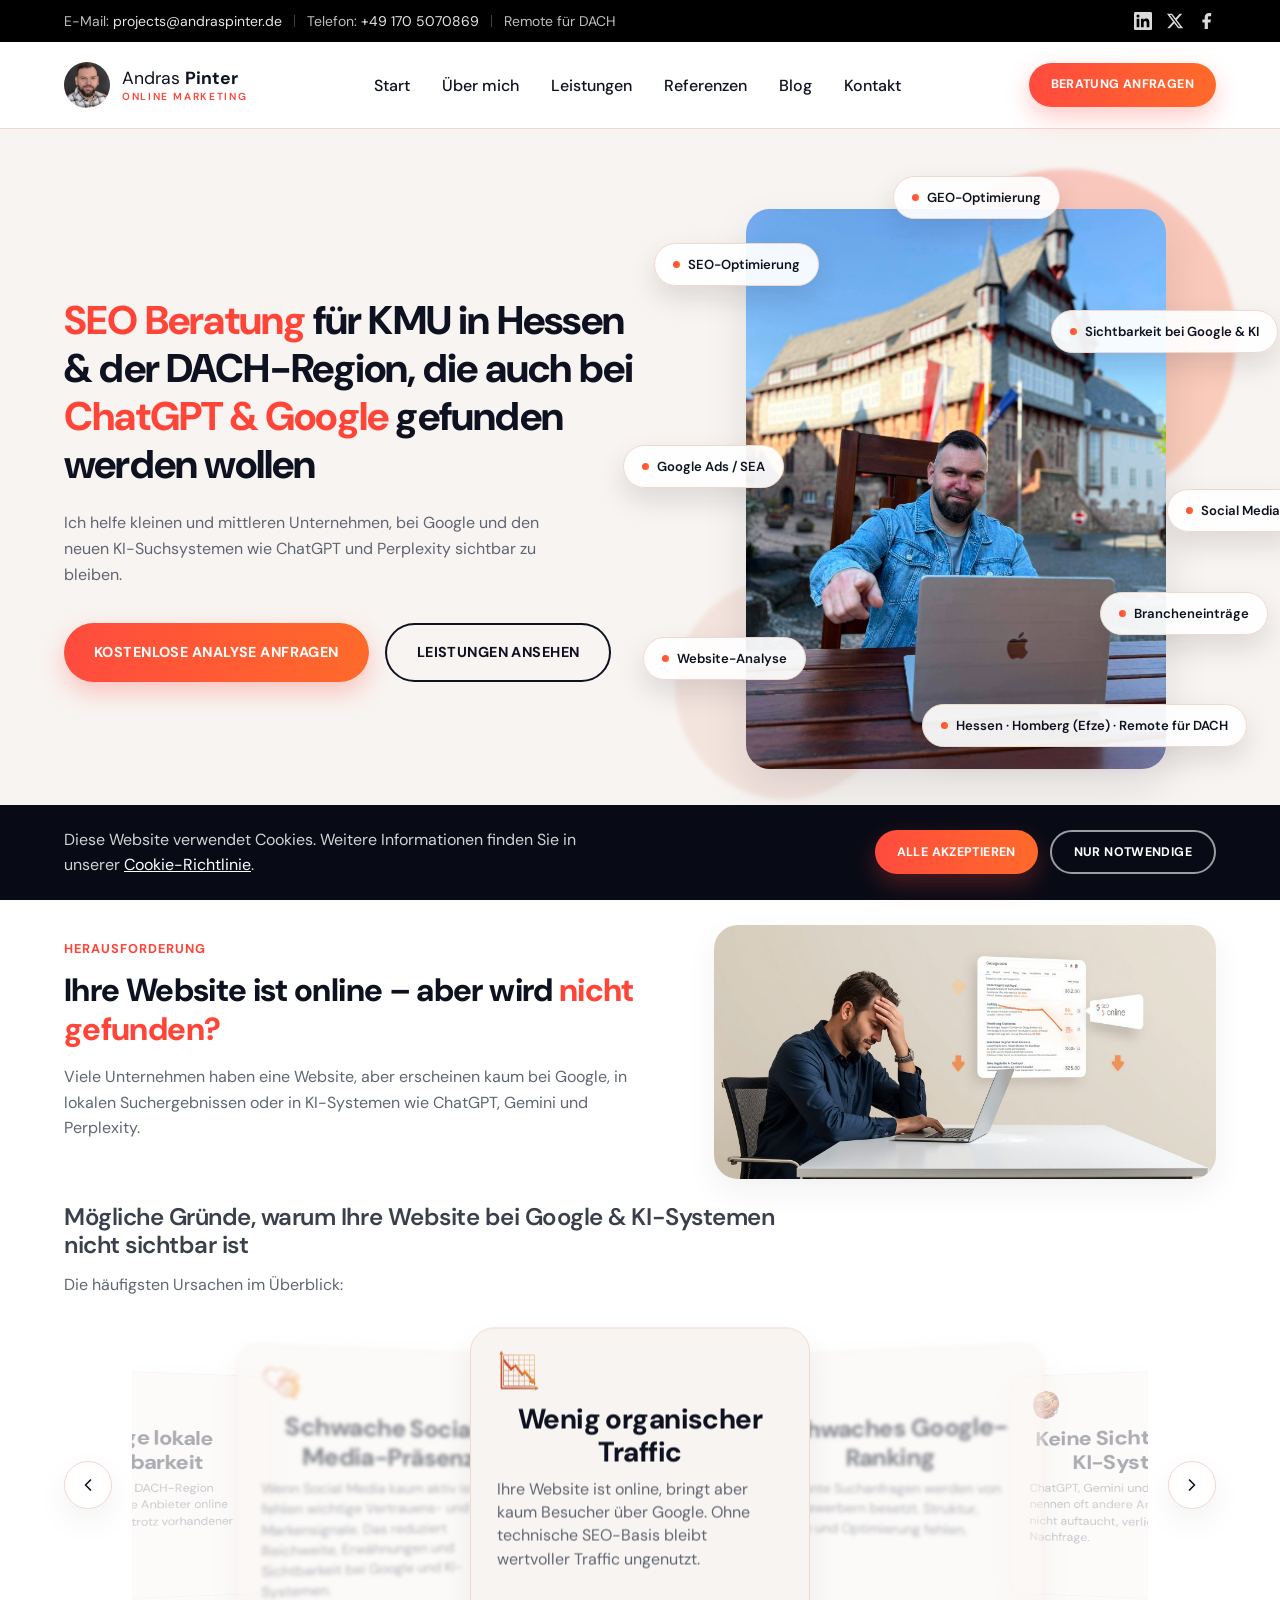
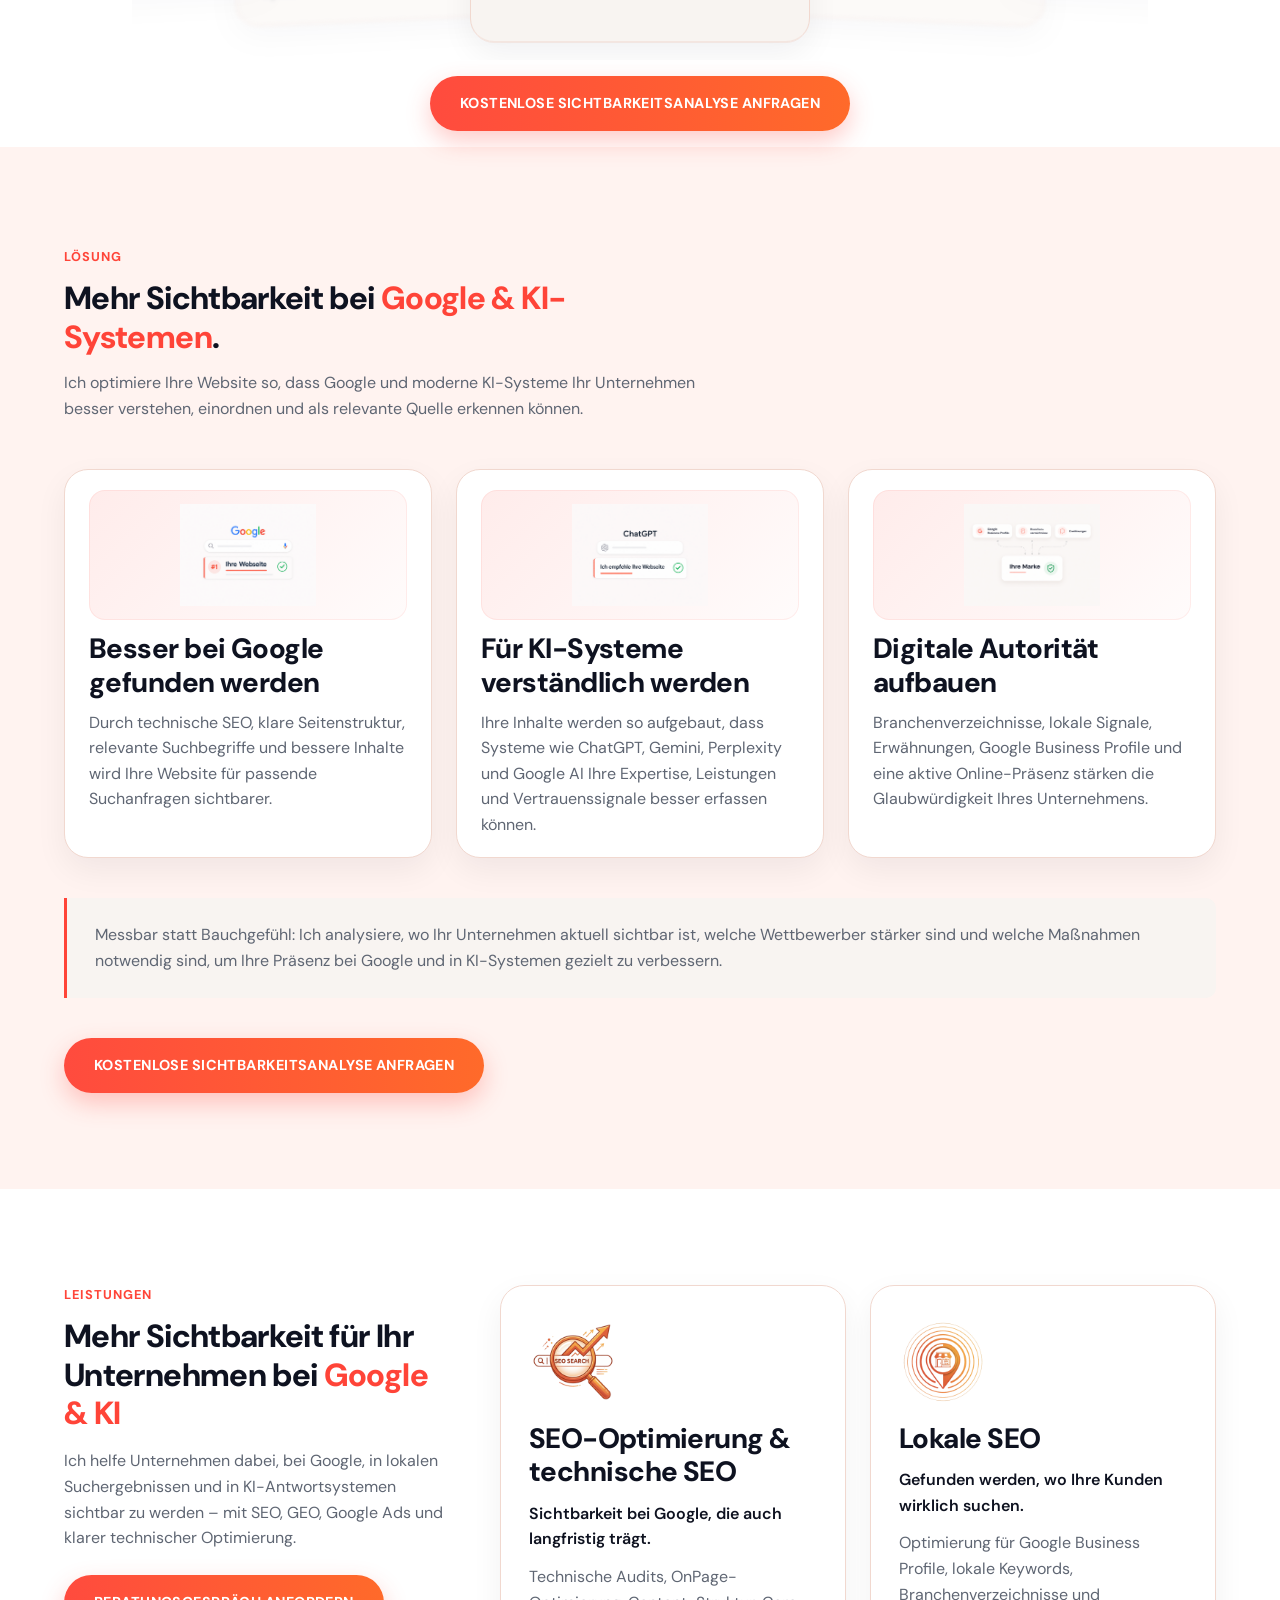
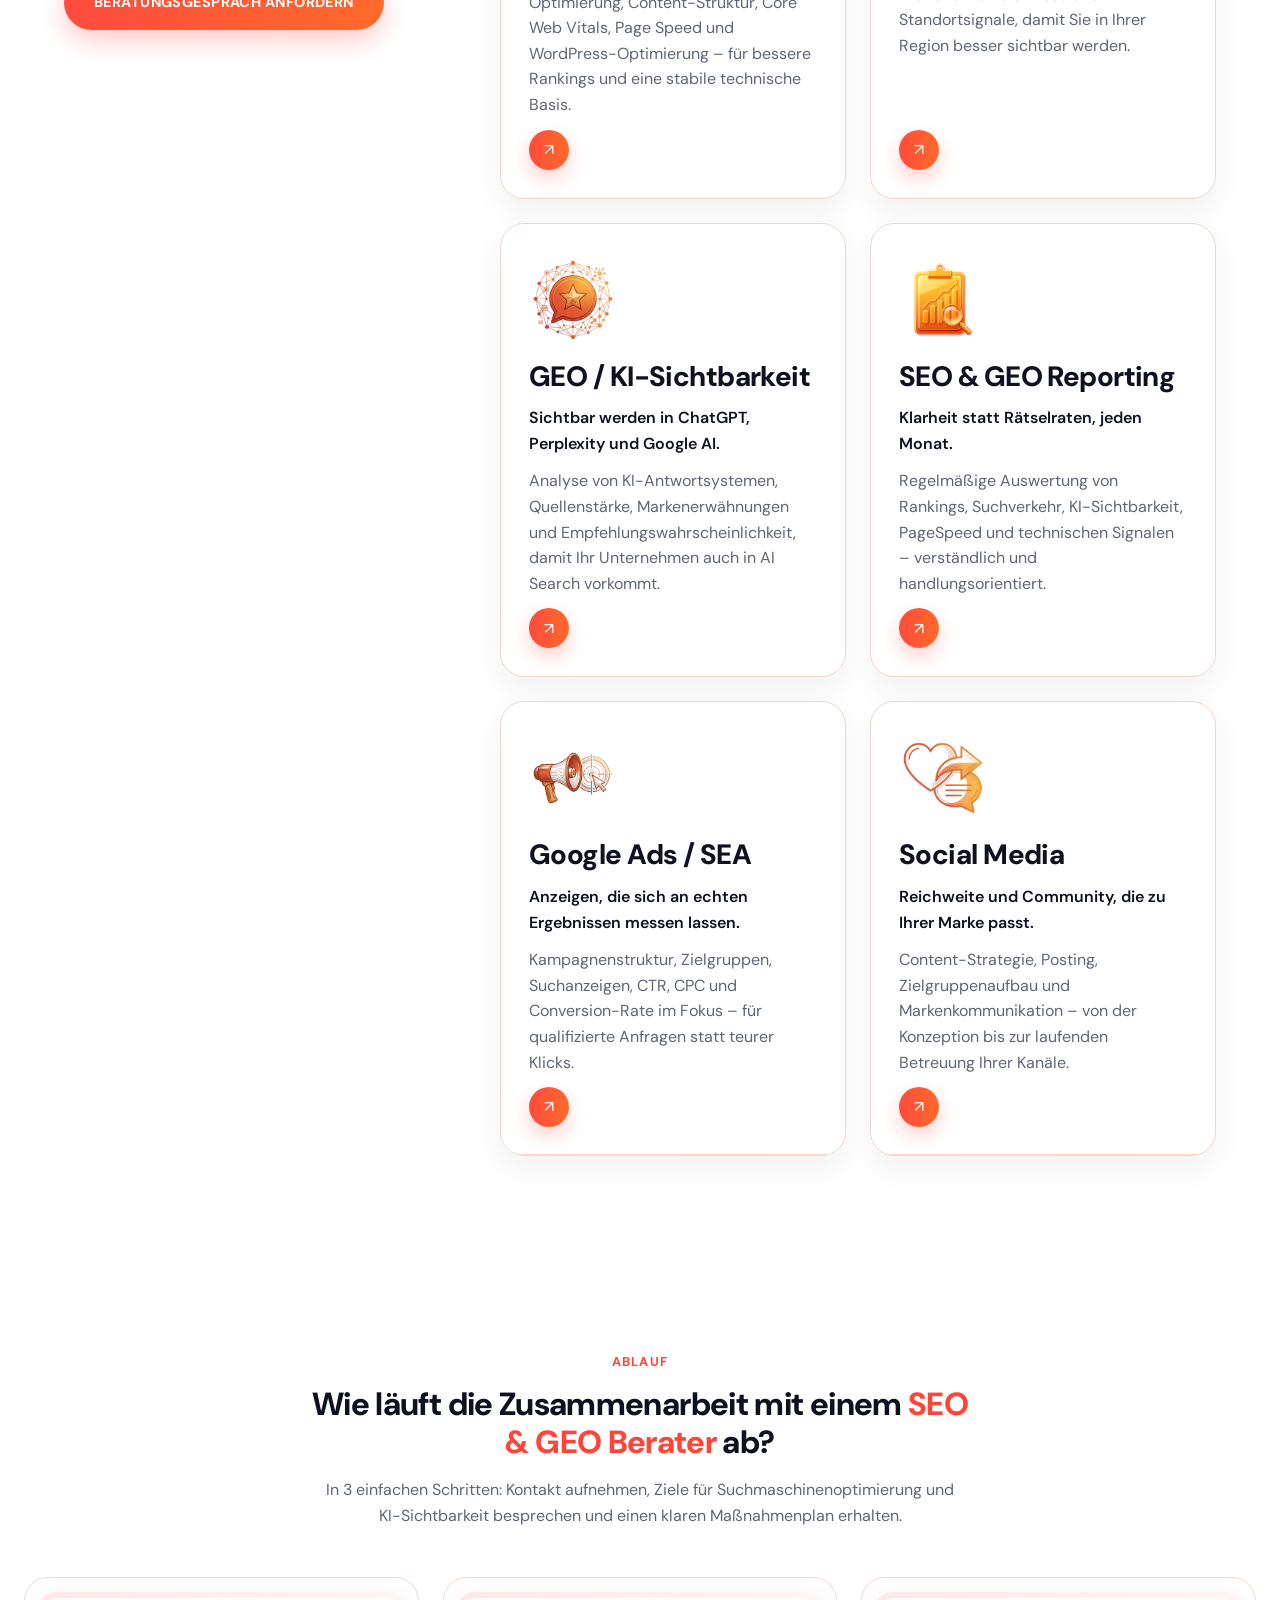
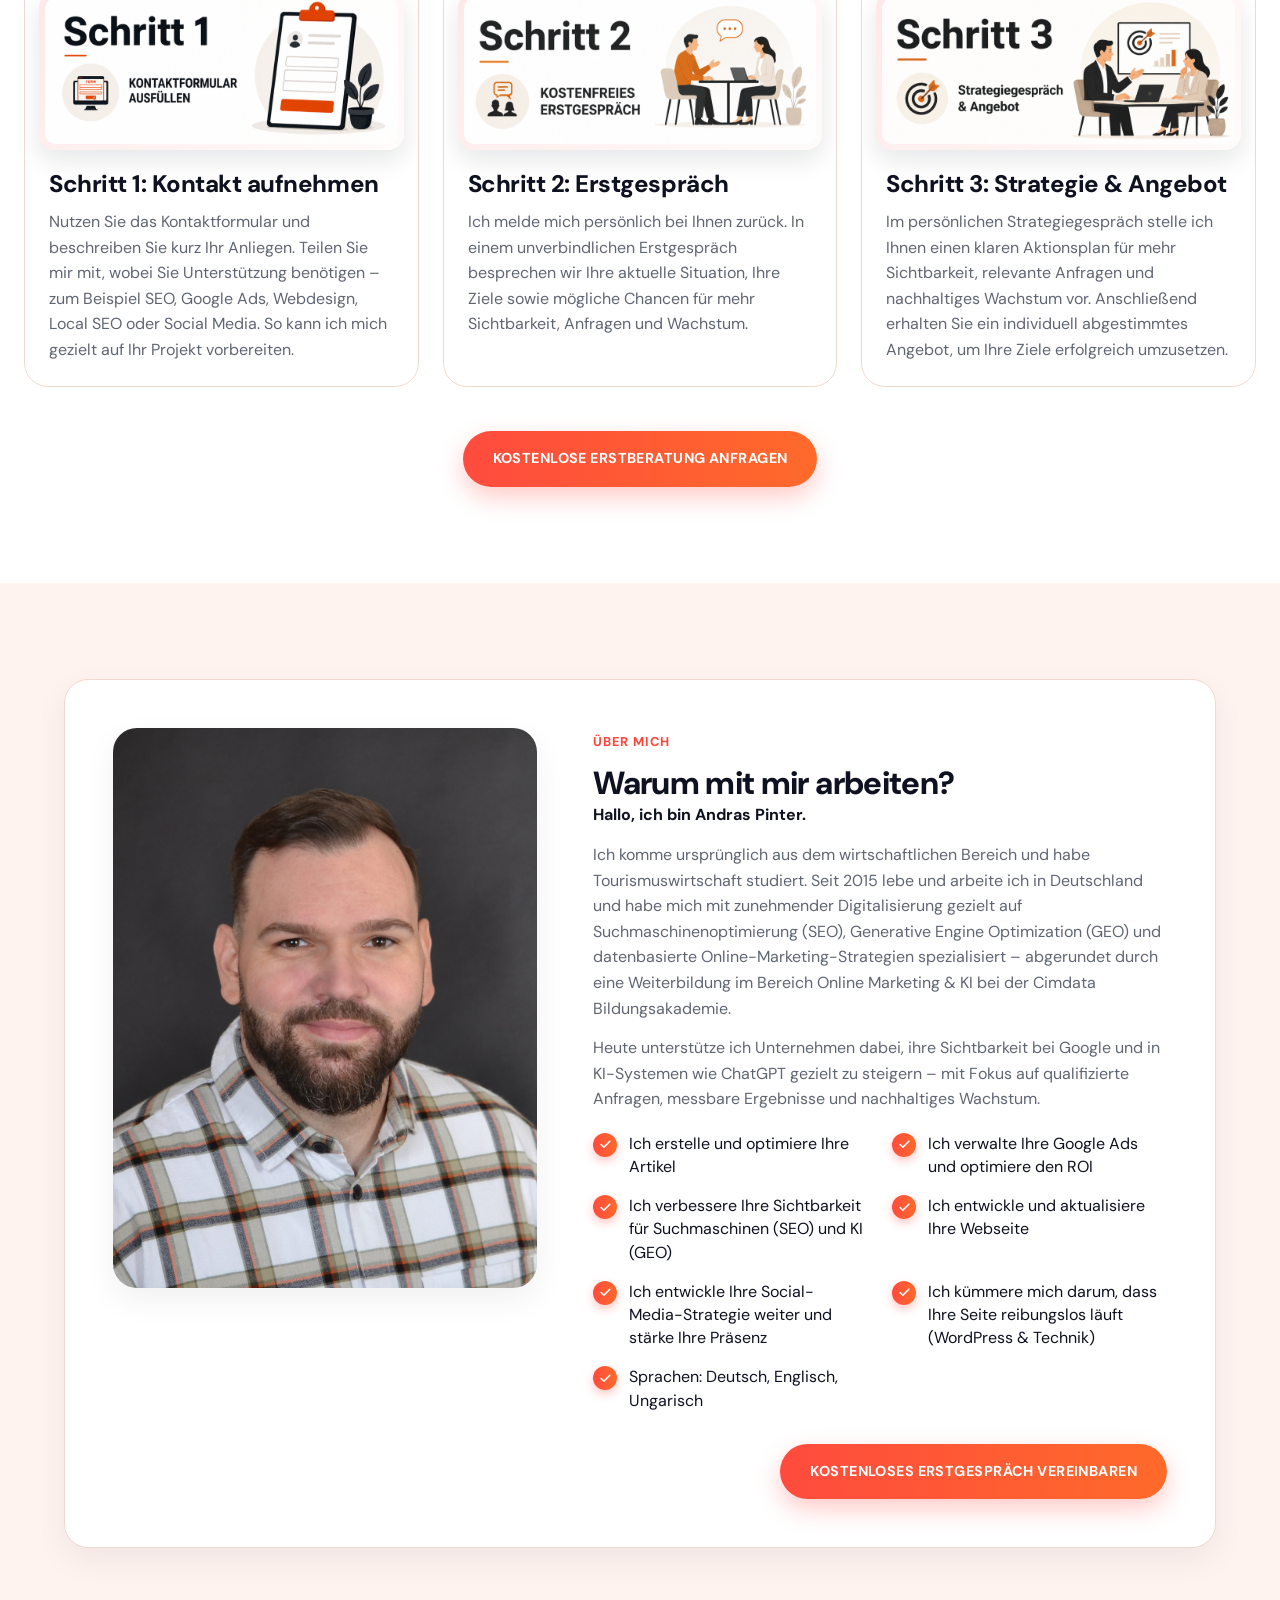
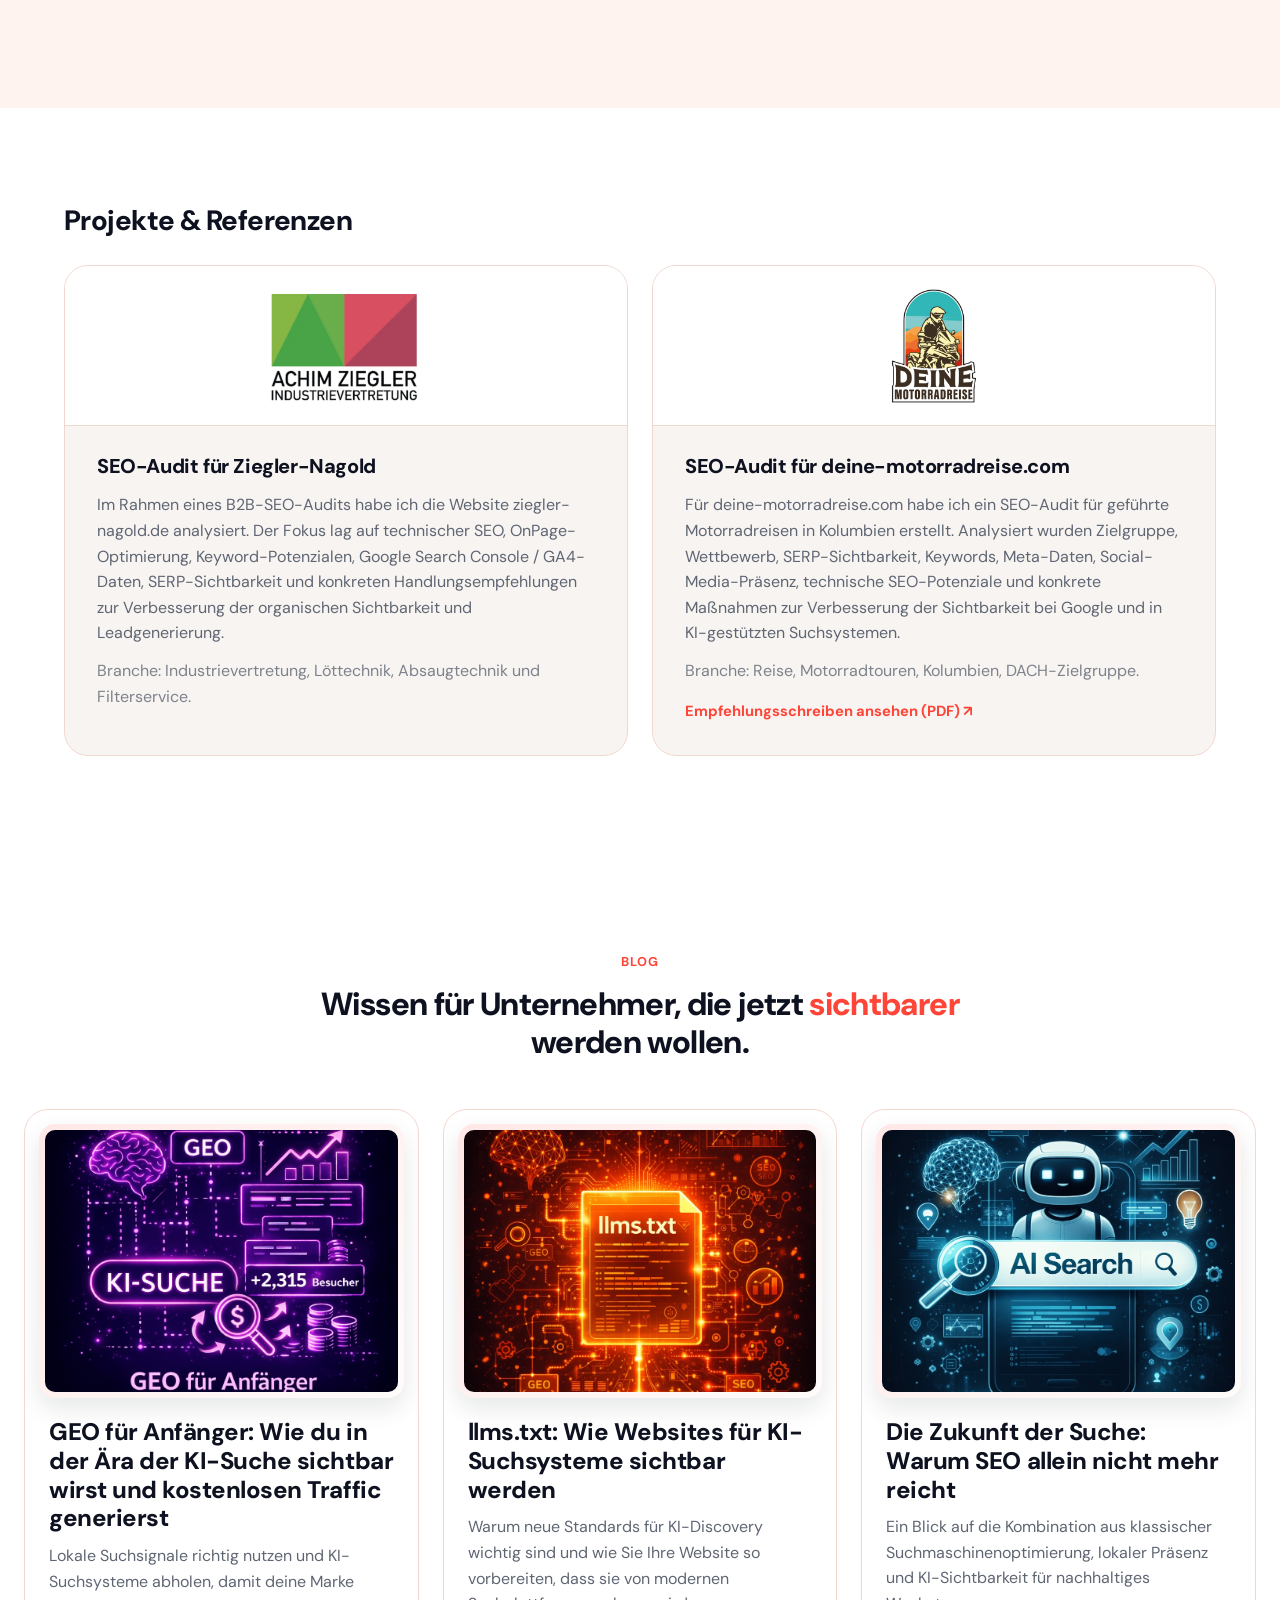
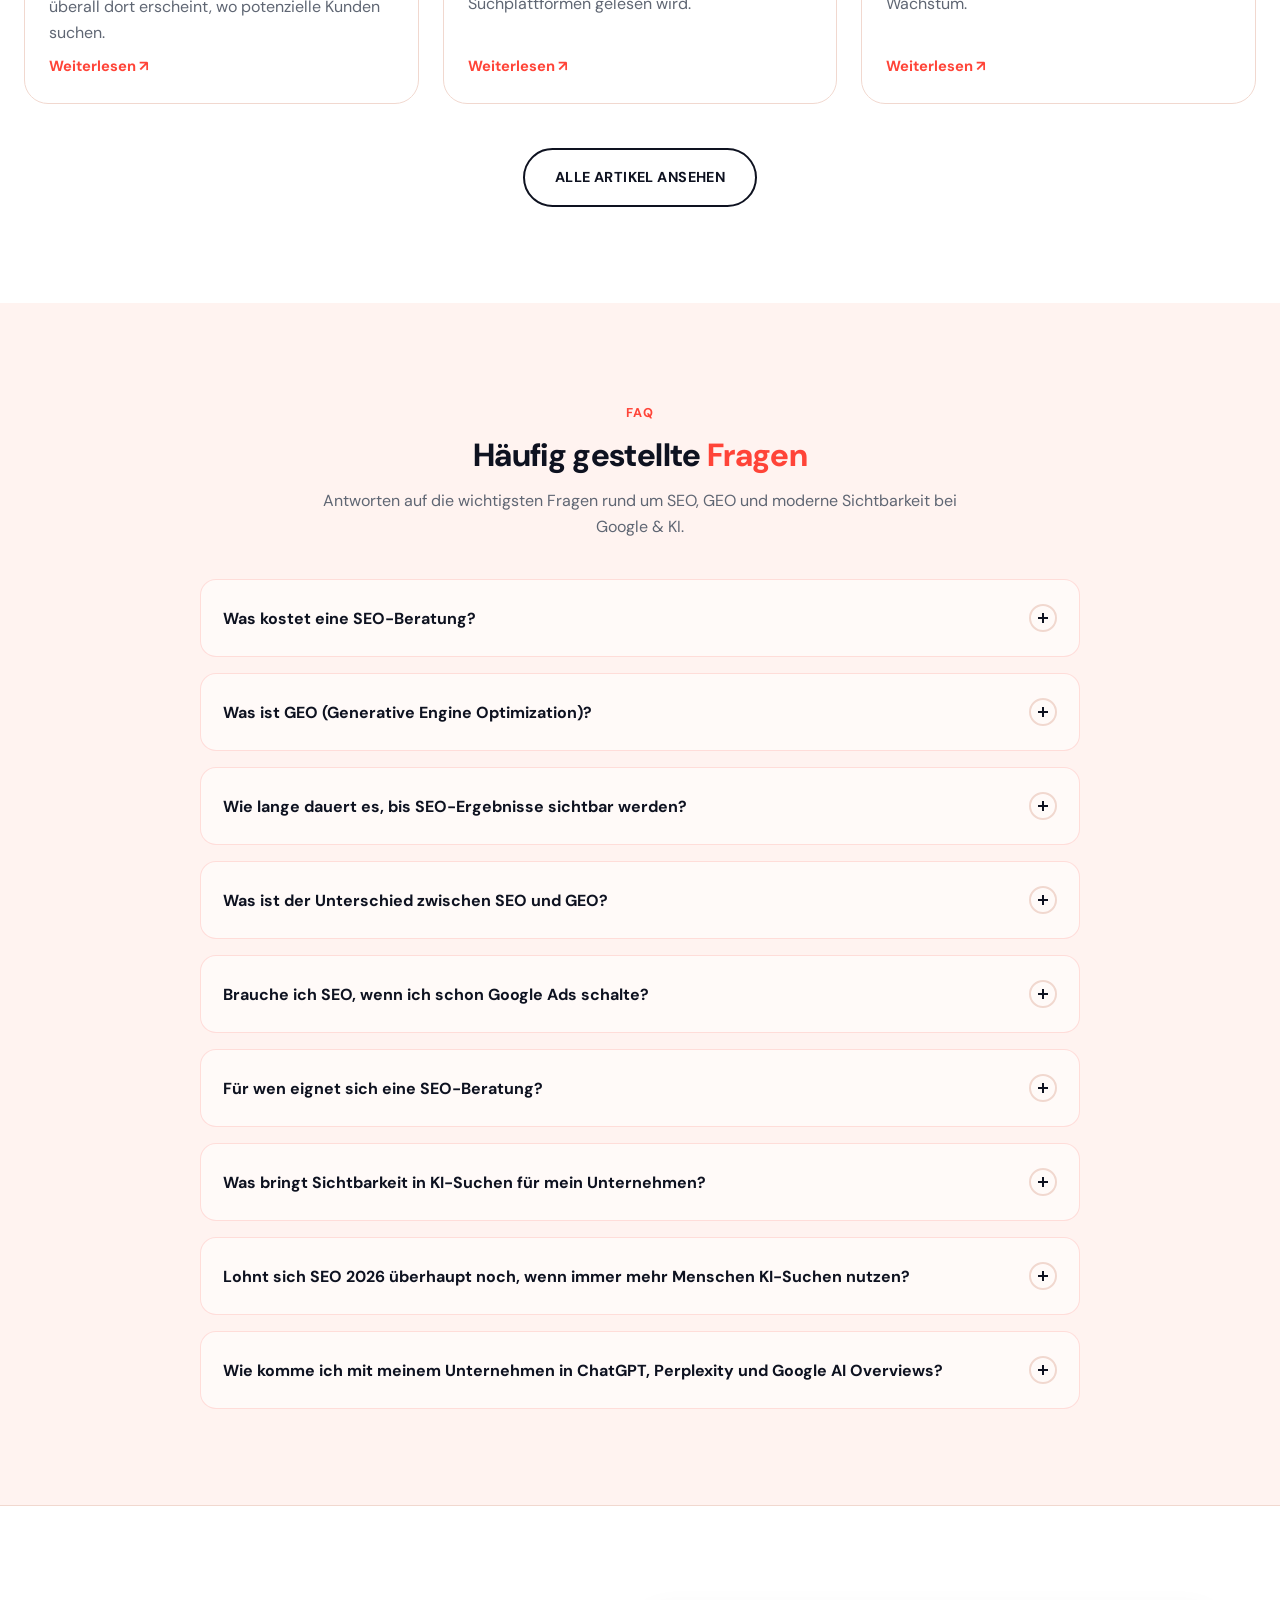
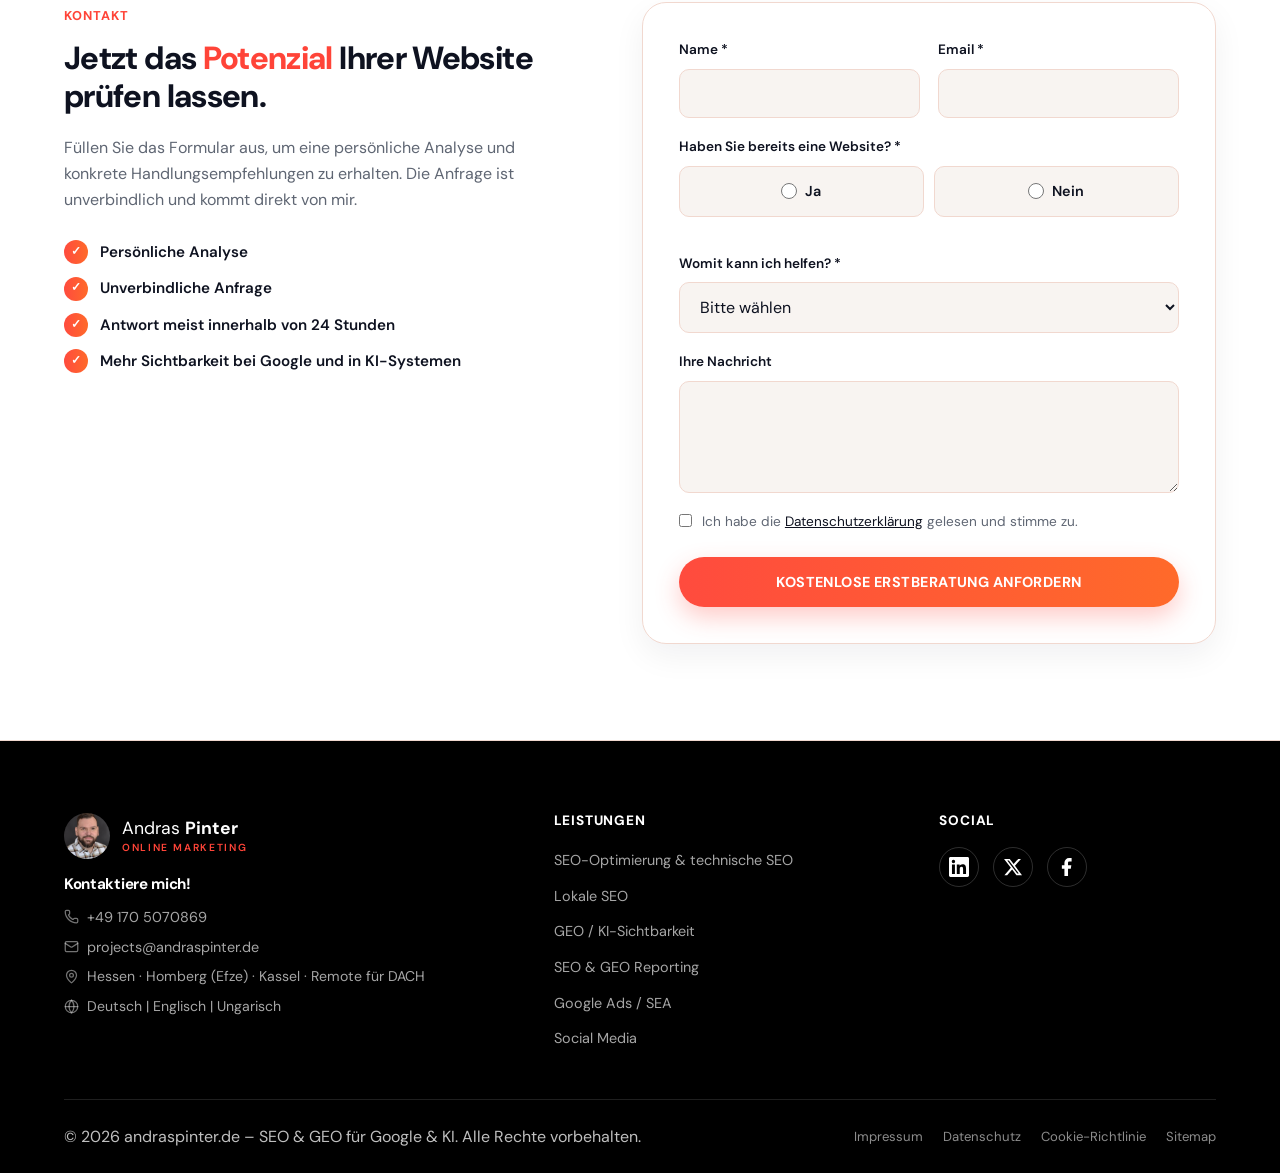
==== commit 208a3035: "Rebuild Über mich section and add hover-zoom to Lösung card images Simplify the about section to a s" ====
--- a/index.html
+++ b/index.html
@@ -15,7 +15,7 @@
 <link rel="icon" type="image/png" sizes="32x32" href="assets/favicon-32x32.png">
 <link rel="icon" type="image/png" sizes="16x16" href="assets/favicon-16x16.png">
 <link rel="icon" type="image/png" href="assets/favicon.png">
-<link rel="stylesheet" href="styles.css?v=202607070">
+<link rel="stylesheet" href="styles.css?v=202607073">
 </head>
 <body>
 
@@ -323,88 +323,55 @@
     <div class="referenzen-top">
       <div class="referenzen-image-group reveal">
         <div class="referenzen-image referenzen-image-main">
-          <img src="assets/images/andras/Andras_2.JPG" alt="Andras Pinter, SEO und GEO Berater" width="891" height="1188">
-        </div>
-        <div class="referenzen-image referenzen-image-sub">
-          <img src="assets/images/andras/Andras_with_Certificate.jpg" alt="Andras Pinter mit Zertifikat der Cimdata Bildungsakademie für Online Marketing & KI" width="750" height="1000">
+          <img src="assets/images/andras/Andras_1.JPG" alt="Andras Pinter, SEO und GEO Berater" width="1083" height="1444" loading="lazy">
         </div>
       </div>
       <div class="referenzen-content reveal">
         <span class="eyebrow">Über mich</span>
         <h2>Warum mit mir arbeiten?</h2>
         <p>Hallo, ich bin Andras Pinter.</p>
-        <p>Ich komme ursprünglich aus dem wirtschaftlichen Bereich und habe Tourismuswirtschaft studiert. Seit 2015 lebe und arbeite ich in Deutschland und habe in verschiedenen B2B- und B2C-Unternehmen eine strukturierte und analytische Arbeitsweise entwickelt.</p>
-        <p>Mit der zunehmenden Digitalisierung habe ich mich gezielt auf Suchmaschinenoptimierung (SEO), Generative Engine Optimization (GEO) und datenbasierte Online-Marketing-Strategien spezialisiert und eine Weiterbildung im Bereich Online Marketing & KI bei der Cimdata Bildungsakademie erfolgreich abgeschlossen.</p>
+        <p>Ich komme ursprünglich aus dem wirtschaftlichen Bereich und habe Tourismuswirtschaft studiert. Seit 2015 lebe und arbeite ich in Deutschland und habe mich mit zunehmender Digitalisierung gezielt auf Suchmaschinenoptimierung (SEO), Generative Engine Optimization (GEO) und datenbasierte Online-Marketing-Strategien spezialisiert – abgerundet durch eine Weiterbildung im Bereich Online Marketing & KI bei der Cimdata Bildungsakademie.</p>
         <p>Heute unterstütze ich Unternehmen dabei, ihre Sichtbarkeit bei Google und in KI-Systemen wie ChatGPT gezielt zu steigern – mit Fokus auf qualifizierte Anfragen, messbare Ergebnisse und nachhaltiges Wachstum.</p>
-        <p>Das Thema beschäftigt mich auch über die Kundenarbeit hinaus: Ich bilde mich kontinuierlich weiter, teile praxisnahe SEO- und Online-Marketing-Insights auf LinkedIn und habe gemeinsam mit meinem Dozenten den Artikel „GEO für Anfänger: KI-Sichtbarkeit verstehen" sowie einen Praxisartikel über llms.txt für KI-Suchsysteme veröffentlicht.</p>
-        <h3 class="referenzen-subheading">Konkret heißt das für Sie:</h3>
-        <ul class="referenzen-list">
+        <ul class="referenzen-checklist">
           <li>
-            <span class="referenzen-list-icon">
-              <svg viewBox="0 0 24 24" fill="none" stroke="currentColor" stroke-width="2" stroke-linecap="round" stroke-linejoin="round"><path d="M12 20h9"/><path d="M16.5 3.5a2.121 2.121 0 0 1 3 3L7 19l-4 1 1-4Z"/></svg>
+            <span class="checklist-icon">
+              <svg viewBox="0 0 24 24" fill="none" stroke="currentColor" stroke-width="3" stroke-linecap="round" stroke-linejoin="round"><path d="M20 6 9 17l-5-5"/></svg>
             </span>
             <span>Ich erstelle und optimiere Ihre Artikel</span>
           </li>
           <li>
-            <span class="referenzen-list-icon">
-              <svg viewBox="0 0 24 24" fill="none" stroke="currentColor" stroke-width="2" stroke-linecap="round" stroke-linejoin="round"><circle cx="12" cy="12" r="9"/><circle cx="12" cy="12" r="5"/><circle cx="12" cy="12" r="1" fill="currentColor"/></svg>
+            <span class="checklist-icon">
+              <svg viewBox="0 0 24 24" fill="none" stroke="currentColor" stroke-width="3" stroke-linecap="round" stroke-linejoin="round"><path d="M20 6 9 17l-5-5"/></svg>
             </span>
             <span>Ich verwalte Ihre Google Ads und optimiere den ROI</span>
           </li>
           <li>
-            <span class="referenzen-list-icon">
-              <svg viewBox="0 0 24 24" fill="none" stroke="currentColor" stroke-width="2" stroke-linecap="round" stroke-linejoin="round"><circle cx="11" cy="11" r="7"/><path d="m21 21-4.35-4.35"/></svg>
+            <span class="checklist-icon">
+              <svg viewBox="0 0 24 24" fill="none" stroke="currentColor" stroke-width="3" stroke-linecap="round" stroke-linejoin="round"><path d="M20 6 9 17l-5-5"/></svg>
             </span>
             <span>Ich verbessere Ihre Sichtbarkeit für Suchmaschinen (SEO) und KI (GEO)</span>
           </li>
           <li>
-            <span class="referenzen-list-icon">
-              <svg viewBox="0 0 24 24" fill="none" stroke="currentColor" stroke-width="2" stroke-linecap="round" stroke-linejoin="round"><rect x="2" y="4" width="20" height="16" rx="2"/><path d="M2 9h20"/><circle cx="5.5" cy="6.5" r="0.6" fill="currentColor" stroke="none"/><circle cx="8" cy="6.5" r="0.6" fill="currentColor" stroke="none"/></svg>
+            <span class="checklist-icon">
+              <svg viewBox="0 0 24 24" fill="none" stroke="currentColor" stroke-width="3" stroke-linecap="round" stroke-linejoin="round"><path d="M20 6 9 17l-5-5"/></svg>
             </span>
             <span>Ich entwickle und aktualisiere Ihre Webseite</span>
           </li>
           <li>
-            <span class="referenzen-list-icon">
-              <svg viewBox="0 0 24 24" fill="none" stroke="currentColor" stroke-width="2" stroke-linecap="round" stroke-linejoin="round"><circle cx="18" cy="5" r="3"/><circle cx="6" cy="12" r="3"/><circle cx="18" cy="19" r="3"/><path d="m8.59 13.51 6.83 3.98"/><path d="m15.41 6.51-6.82 3.98"/></svg>
+            <span class="checklist-icon">
+              <svg viewBox="0 0 24 24" fill="none" stroke="currentColor" stroke-width="3" stroke-linecap="round" stroke-linejoin="round"><path d="M20 6 9 17l-5-5"/></svg>
             </span>
             <span>Ich entwickle Ihre Social-Media-Strategie weiter und stärke Ihre Präsenz</span>
           </li>
           <li>
-            <span class="referenzen-list-icon">
-              <svg viewBox="0 0 24 24" fill="none" stroke="currentColor" stroke-width="2" stroke-linecap="round" stroke-linejoin="round"><circle cx="12" cy="12" r="3"/><path d="M12.22 2h-.44a2 2 0 0 0-2 2v.18a2 2 0 0 1-1 1.73l-.43.25a2 2 0 0 1-2 0l-.15-.08a2 2 0 0 0-2.73.73l-.22.38a2 2 0 0 0 .73 2.73l.15.1a2 2 0 0 1 1 1.72v.51a2 2 0 0 1-1 1.74l-.15.09a2 2 0 0 0-.73 2.73l.22.38a2 2 0 0 0 2.73.73l.15-.08a2 2 0 0 1 2 0l.43.25a2 2 0 0 1 1 1.73V20a2 2 0 0 0 2 2h.44a2 2 0 0 0 2-2v-.18a2 2 0 0 1 1-1.73l.43-.25a2 2 0 0 1 2 0l.15.08a2 2 0 0 0 2.73-.73l.22-.39a2 2 0 0 0-.73-2.73l-.15-.08a2 2 0 0 1-1-1.74v-.5a2 2 0 0 1 1-1.74l.15-.09a2 2 0 0 0 .73-2.73l-.22-.38a2 2 0 0 0-2.73-.73l-.15.08a2 2 0 0 1-2 0l-.43-.25a2 2 0 0 1-1-1.73V4a2 2 0 0 0-2-2z"/></svg>
+            <span class="checklist-icon">
+              <svg viewBox="0 0 24 24" fill="none" stroke="currentColor" stroke-width="3" stroke-linecap="round" stroke-linejoin="round"><path d="M20 6 9 17l-5-5"/></svg>
             </span>
             <span>Ich kümmere mich darum, dass Ihre Seite reibungslos läuft (WordPress & Technik)</span>
           </li>
-        </ul>
-        <h3 class="referenzen-subheading">Warum mit mir statt mit einer Agentur:</h3>
-        <ul class="referenzen-list">
           <li>
-            <span class="referenzen-list-icon">
-              <svg viewBox="0 0 24 24" fill="none" stroke="currentColor" stroke-width="2" stroke-linecap="round" stroke-linejoin="round"><path d="M22 12h-4l-3 9L9 3l-3 9H2"/></svg>
-            </span>
-            <span>Eigenes GEO-Tracking-System für Markenpräsenz und Zitate in KI-Suchsystemen</span>
-          </li>
-          <li>
-            <span class="referenzen-list-icon">
-              <svg viewBox="0 0 24 24" fill="none" stroke="currentColor" stroke-width="2" stroke-linecap="round" stroke-linejoin="round"><circle cx="12" cy="8" r="4"/><path d="M6 21v-2a6 6 0 0 1 6-6"/><path d="m16 19 2 2 4-4"/></svg>
-            </span>
-            <span>Direkter, persönlicher Ansatz statt anonymer Agentur-Prozesse</span>
-          </li>
-          <li>
-            <span class="referenzen-list-icon">
-              <svg viewBox="0 0 24 24" fill="none" stroke="currentColor" stroke-width="2" stroke-linecap="round" stroke-linejoin="round"><path d="M21 15a2 2 0 0 1-2 2H7l-4 4V5a2 2 0 0 1 2-2h14a2 2 0 0 1 2 2z"/></svg>
-            </span>
-            <span>Transparente Kommunikation auf Augenhöhe</span>
-          </li>
-          <li>
-            <span class="referenzen-list-icon">
-              <svg viewBox="0 0 24 24" fill="none" stroke="currentColor" stroke-width="2" stroke-linecap="round" stroke-linejoin="round"><path d="M3 3v18h18"/><path d="M18 17V9"/><path d="M13 17V5"/><path d="M8 17v-3"/></svg>
-            </span>
-            <span>Praktische Erfahrung mit Google Search Console, Google Analytics, PageSpeed Insights, Semrush und Ahrefs</span>
-          </li>
-          <li>
-            <span class="referenzen-list-icon">
-              <svg viewBox="0 0 24 24" fill="none" stroke="currentColor" stroke-width="2" stroke-linecap="round" stroke-linejoin="round"><circle cx="12" cy="12" r="10"/><path d="M12 2a14.5 14.5 0 0 0 0 20 14.5 14.5 0 0 0 0-20"/><path d="M2 12h20"/></svg>
+            <span class="checklist-icon">
+              <svg viewBox="0 0 24 24" fill="none" stroke="currentColor" stroke-width="3" stroke-linecap="round" stroke-linejoin="round"><path d="M20 6 9 17l-5-5"/></svg>
             </span>
             <span>Sprachen: Deutsch, Englisch, Ungarisch</span>
           </li>
@@ -757,6 +724,6 @@
   </div>
 </div>
 
-<script src="script.js?v=202607070"></script>
+<script src="script.js?v=202607073"></script>
 </body>
 </html>
--- a/styles.css
+++ b/styles.css
@@ -199,7 +199,8 @@
   .btn-cta:hover::before,
   .btn-cta:focus-visible::before,
   .brand:hover .logo-sweep-effect::before,
-  .brand:focus-visible .logo-sweep-effect::before {
+  .brand:focus-visible .logo-sweep-effect::before,
+  .solution-card:hover .solution-card-icon::after {
     animation: none;
   }
 }
@@ -912,25 +913,73 @@
 }
 
 .solution-card:hover {
+  position: relative;
+  z-index: 10;
   transform: translateY(-4px);
   box-shadow: var(--shadow-card-hover);
 }
 
 .solution-card-icon {
+  position: relative;
   display: block;
   width: 100%;
   height: 130px;
   margin: 0 auto 12px;
   border-radius: var(--radius-md);
   overflow: hidden;
+  background: linear-gradient(135deg, rgba(var(--color-accent-rgb), 0.1), rgba(var(--color-accent-rgb), 0.02));
+  box-shadow: inset 0 0 0 1px rgba(var(--color-accent-rgb), 0.08);
+  isolation: isolate;
+  z-index: 1;
+  transition: box-shadow 0.3s ease;
 }
 
 .solution-card-icon img {
   width: 100%;
   height: 100%;
-  object-fit: cover;
+  object-fit: contain;
   object-position: center;
   display: block;
+  padding: 14px;
+  box-sizing: border-box;
+  border-radius: var(--radius-md);
+  transition: transform 0.4s ease;
+}
+
+.solution-card-icon::after {
+  content: "";
+  position: absolute;
+  inset: 0;
+  z-index: 1;
+  background: linear-gradient(
+    100deg,
+    rgba(255, 255, 255, 0) 0%,
+    rgba(255, 255, 255, 0) 40%,
+    rgba(255, 255, 255, 0.5) 50%,
+    rgba(255, 255, 255, 0) 60%,
+    rgba(255, 255, 255, 0) 100%
+  );
+  background-size: 250% 100%;
+  background-position: 0% 50%;
+  opacity: 0;
+  pointer-events: none;
+  transition: opacity 0.3s ease;
+}
+
+.solution-card:hover .solution-card-icon {
+  overflow: visible;
+  z-index: 30;
+  box-shadow: inset 0 0 0 1px rgba(var(--color-accent-rgb), 0.08), 0 10px 24px rgba(var(--color-accent-rgb), 0.16);
+}
+
+.solution-card:hover .solution-card-icon img {
+  transform: scale(1.6);
+  box-shadow: 0 20px 40px rgba(14, 18, 32, 0.22);
+}
+
+.solution-card:hover .solution-card-icon::after {
+  opacity: 1;
+  animation: btn-cta-flow 1.2s ease-in-out forwards;
 }
 
 .solution-card h3 {
@@ -1209,9 +1258,6 @@
 }
 
 .referenzen-image-group {
-  display: flex;
-  flex-direction: column;
-  gap: 16px;
   min-width: 0;
 }
 
@@ -1223,18 +1269,9 @@
 
 .referenzen-image img {
   width: 100%;
-  height: 460px;
+  height: 560px;
   object-fit: cover;
   display: block;
-}
-
-.referenzen-image-sub {
-  max-width: none;
-  align-self: stretch;
-}
-
-.referenzen-image-sub img {
-  height: 260px;
 }
 
 .referenzen-content p {
@@ -1248,50 +1285,39 @@
   font-size: 16px;
 }
 
-.referenzen-subheading {
-  margin-top: 28px;
-  margin-bottom: 4px;
-  font-size: 28px;
-}
-
-.referenzen-list {
-  display: flex;
-  flex-direction: column;
-  gap: 16px;
-  margin-top: 16px;
-  margin-bottom: 8px;
-}
-
-.referenzen-list li {
-  display: flex;
-  gap: 14px;
-  align-items: center;
+.referenzen-checklist {
+  display: grid;
+  grid-template-columns: repeat(2, 1fr);
+  gap: 16px 24px;
+  margin: 20px 0 32px;
+}
+
+.referenzen-checklist li {
+  display: flex;
+  align-items: flex-start;
+  gap: 12px;
   color: var(--color-text);
-  font-size: 0.98rem;
-}
-
-.referenzen-list-icon {
+  font-size: 16px;
+  line-height: 1.45;
+}
+
+.checklist-icon {
   display: flex;
   align-items: center;
   justify-content: center;
-  width: 40px;
-  height: 40px;
-  border-radius: var(--radius-pill);
-  background: rgba(var(--color-accent-rgb), 0.1);
-  color: var(--color-accent);
-  flex-shrink: 0;
-  transition: transform 0.3s ease, background 0.3s ease;
-}
-
-.referenzen-list-icon svg {
-  width: 20px;
-  height: 20px;
-}
-
-.referenzen-list li:hover .referenzen-list-icon {
-  transform: scale(1.1);
+  width: 24px;
+  height: 24px;
+  margin-top: 1px;
+  border-radius: 50%;
   background: var(--gradient-cta);
   color: #fff;
+  flex-shrink: 0;
+  box-shadow: 0 4px 10px rgba(var(--color-accent-rgb), 0.3);
+}
+
+.checklist-icon svg {
+  width: 13px;
+  height: 13px;
 }
 
 .referenzen-projects h3.subtitle {
@@ -2135,19 +2161,6 @@
 
   .challenge-card {
     height: 315px;
-  }
-
-  .referenzen-image-group {
-    flex-direction: row;
-  }
-
-  .referenzen-image-main {
-    flex: 1;
-  }
-
-  .referenzen-image-sub {
-    max-width: 160px;
-    align-self: flex-end;
   }
 
   .hero-badge-2,
@@ -2311,21 +2324,12 @@
     align-items: flex-start;
   }
 
-  .referenzen-image-group {
-    flex-direction: column;
-  }
-
-  .referenzen-image-sub {
-    max-width: none;
-    align-self: stretch;
-  }
-
   .referenzen-image img {
     height: 320px;
   }
 
-  .referenzen-image-sub img {
-    height: 220px;
+  .referenzen-checklist {
+    grid-template-columns: 1fr;
   }
 
   .cookie-banner .container {
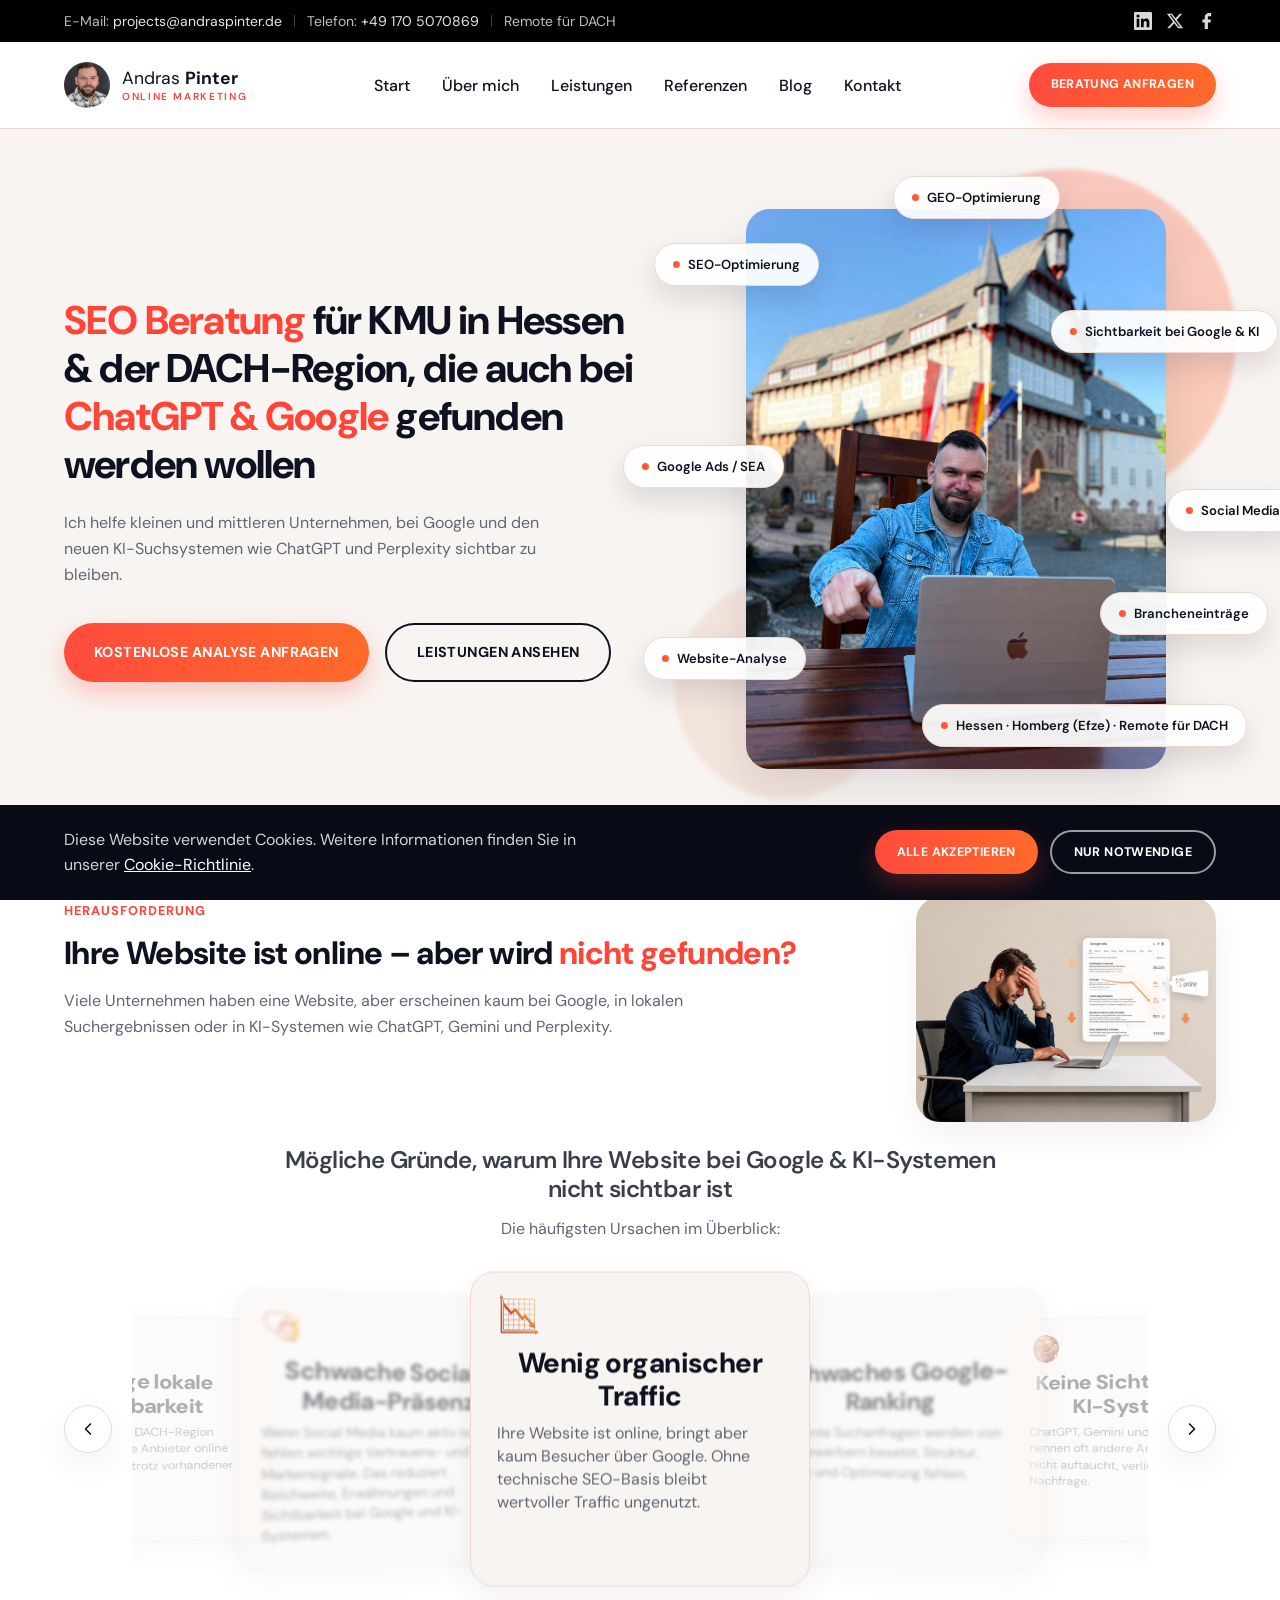
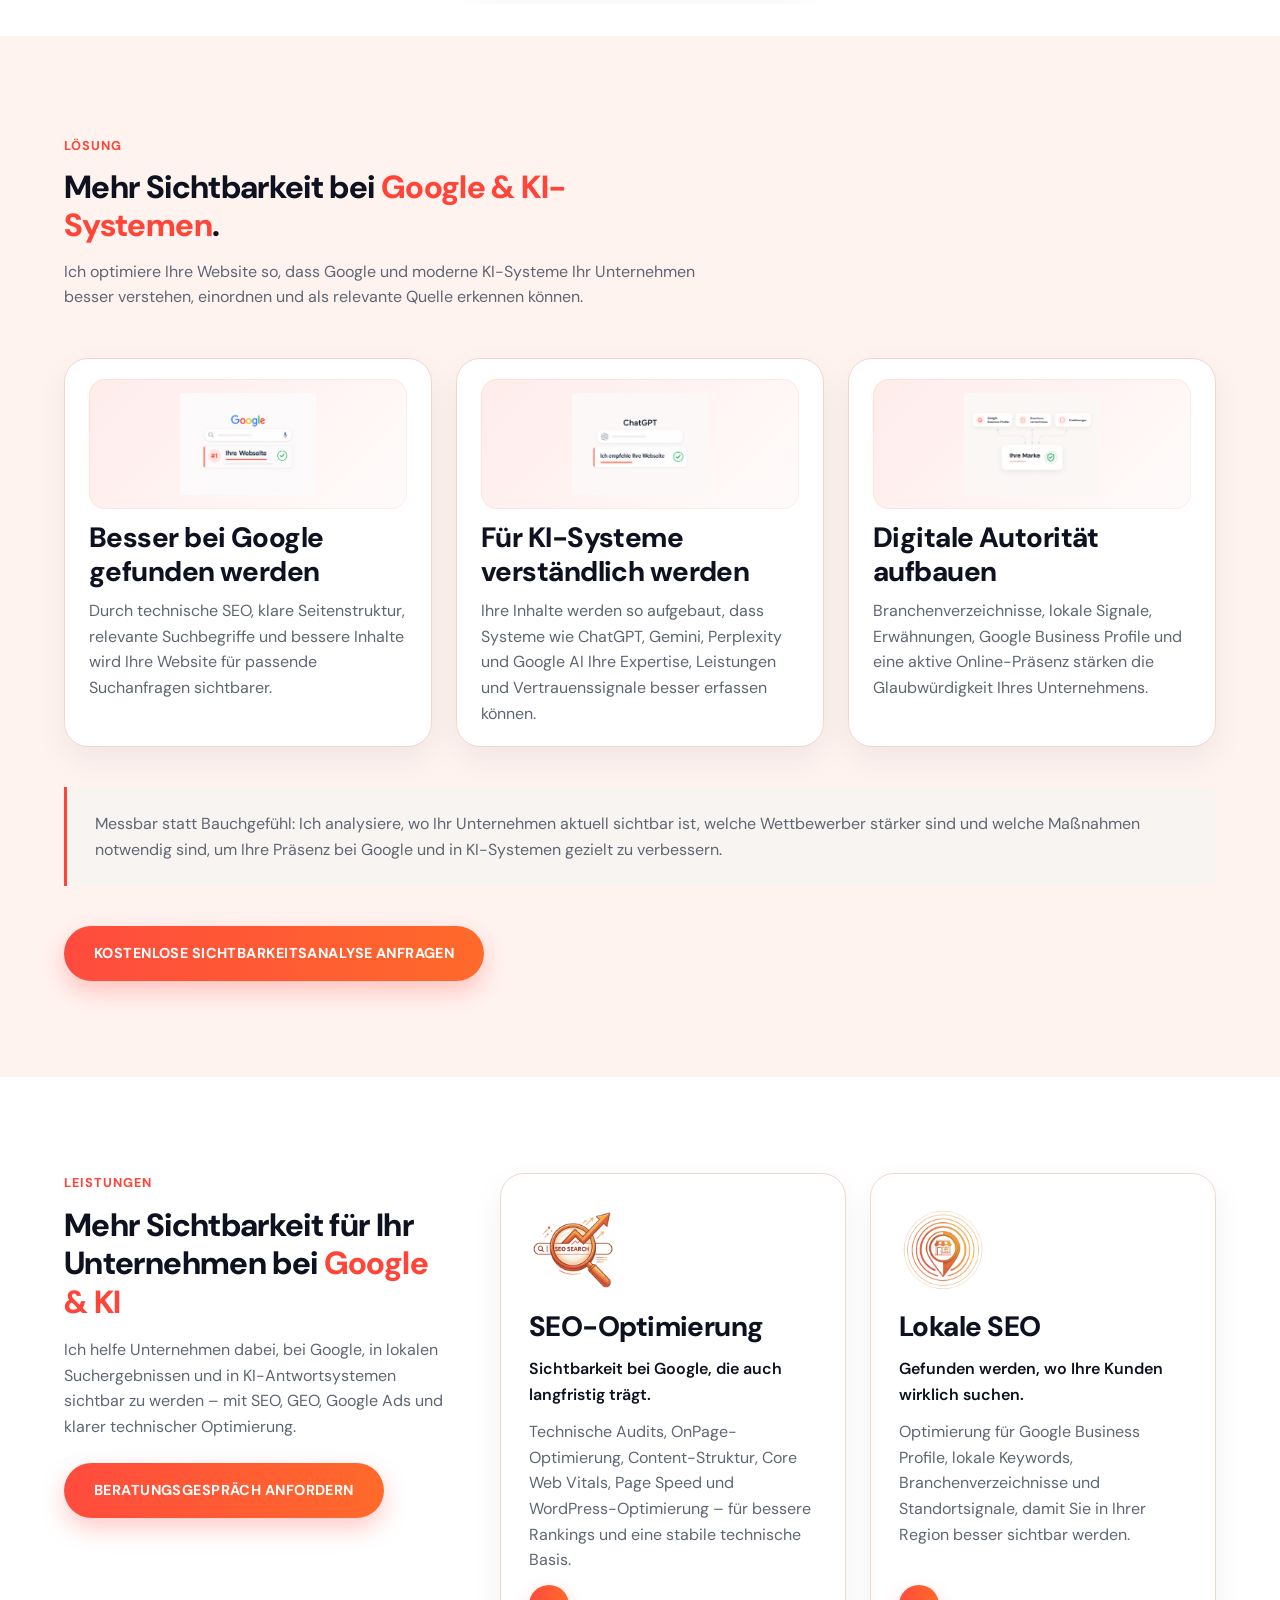
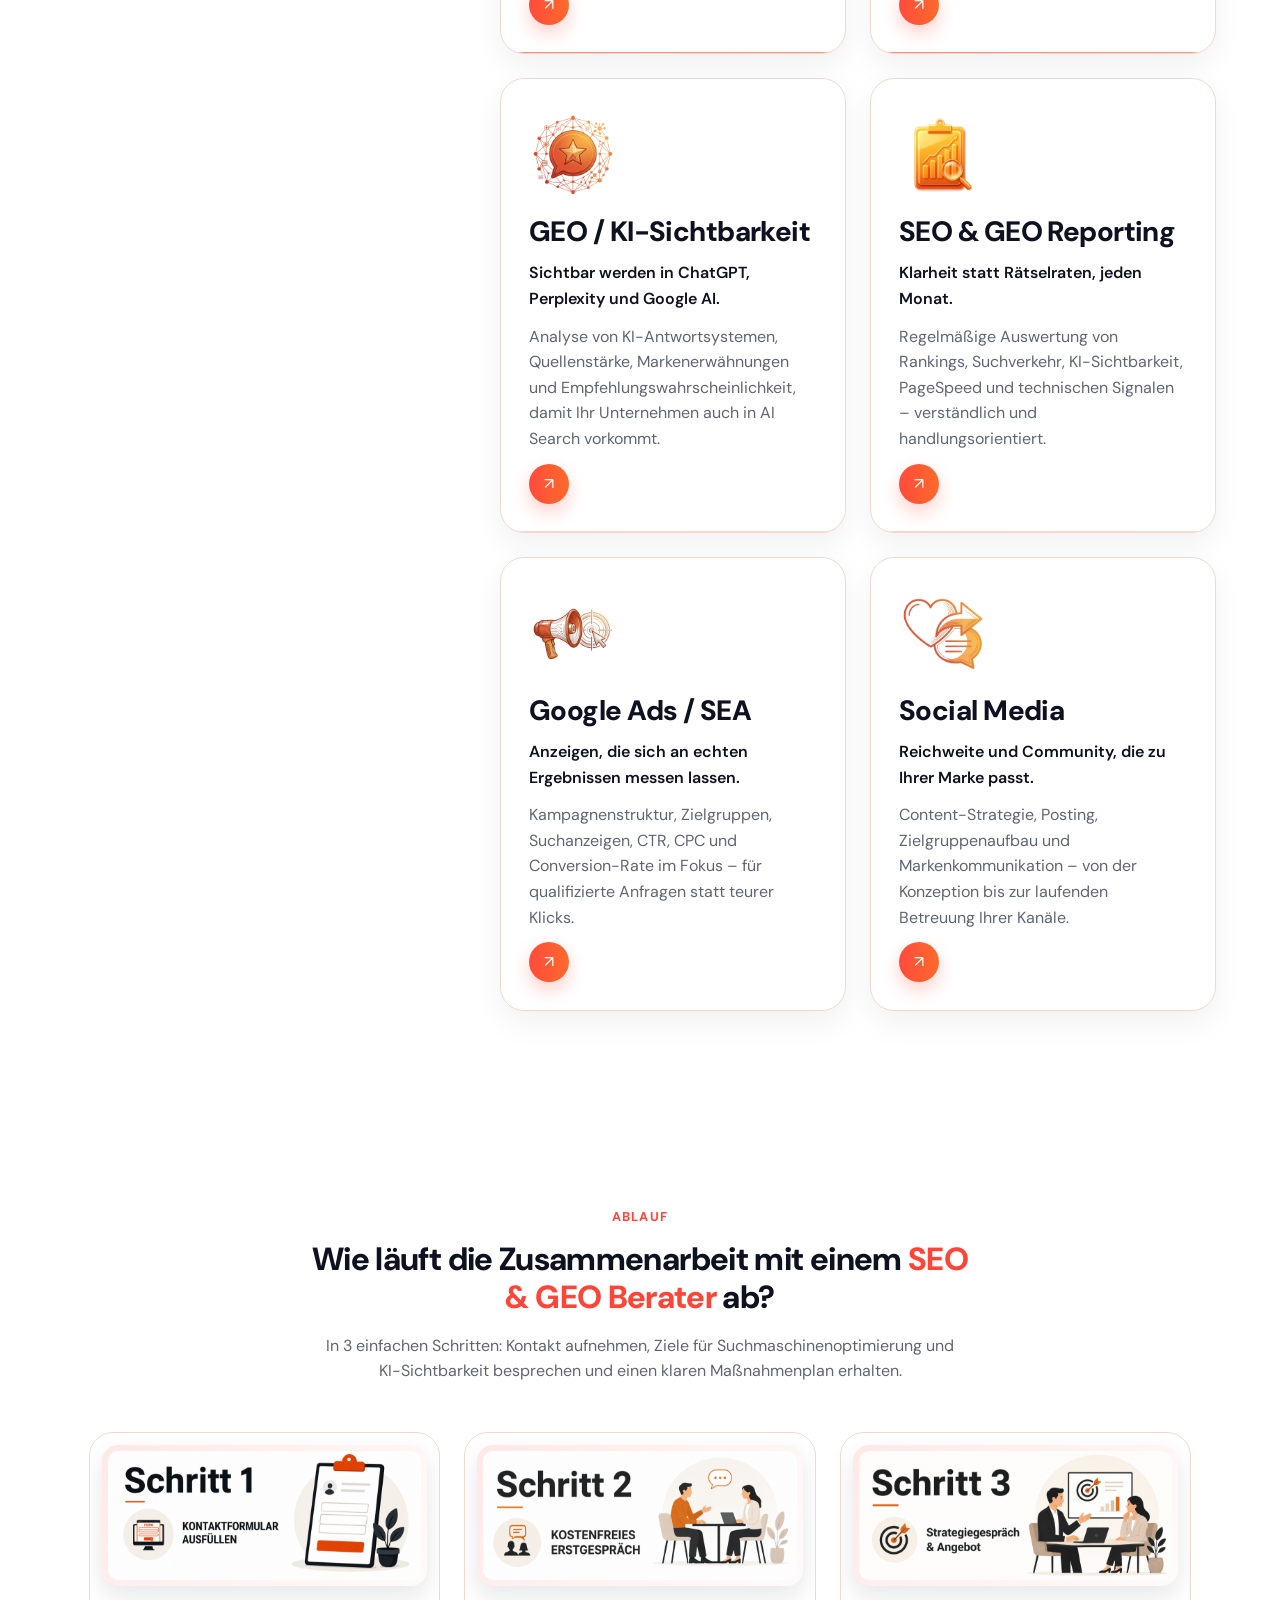
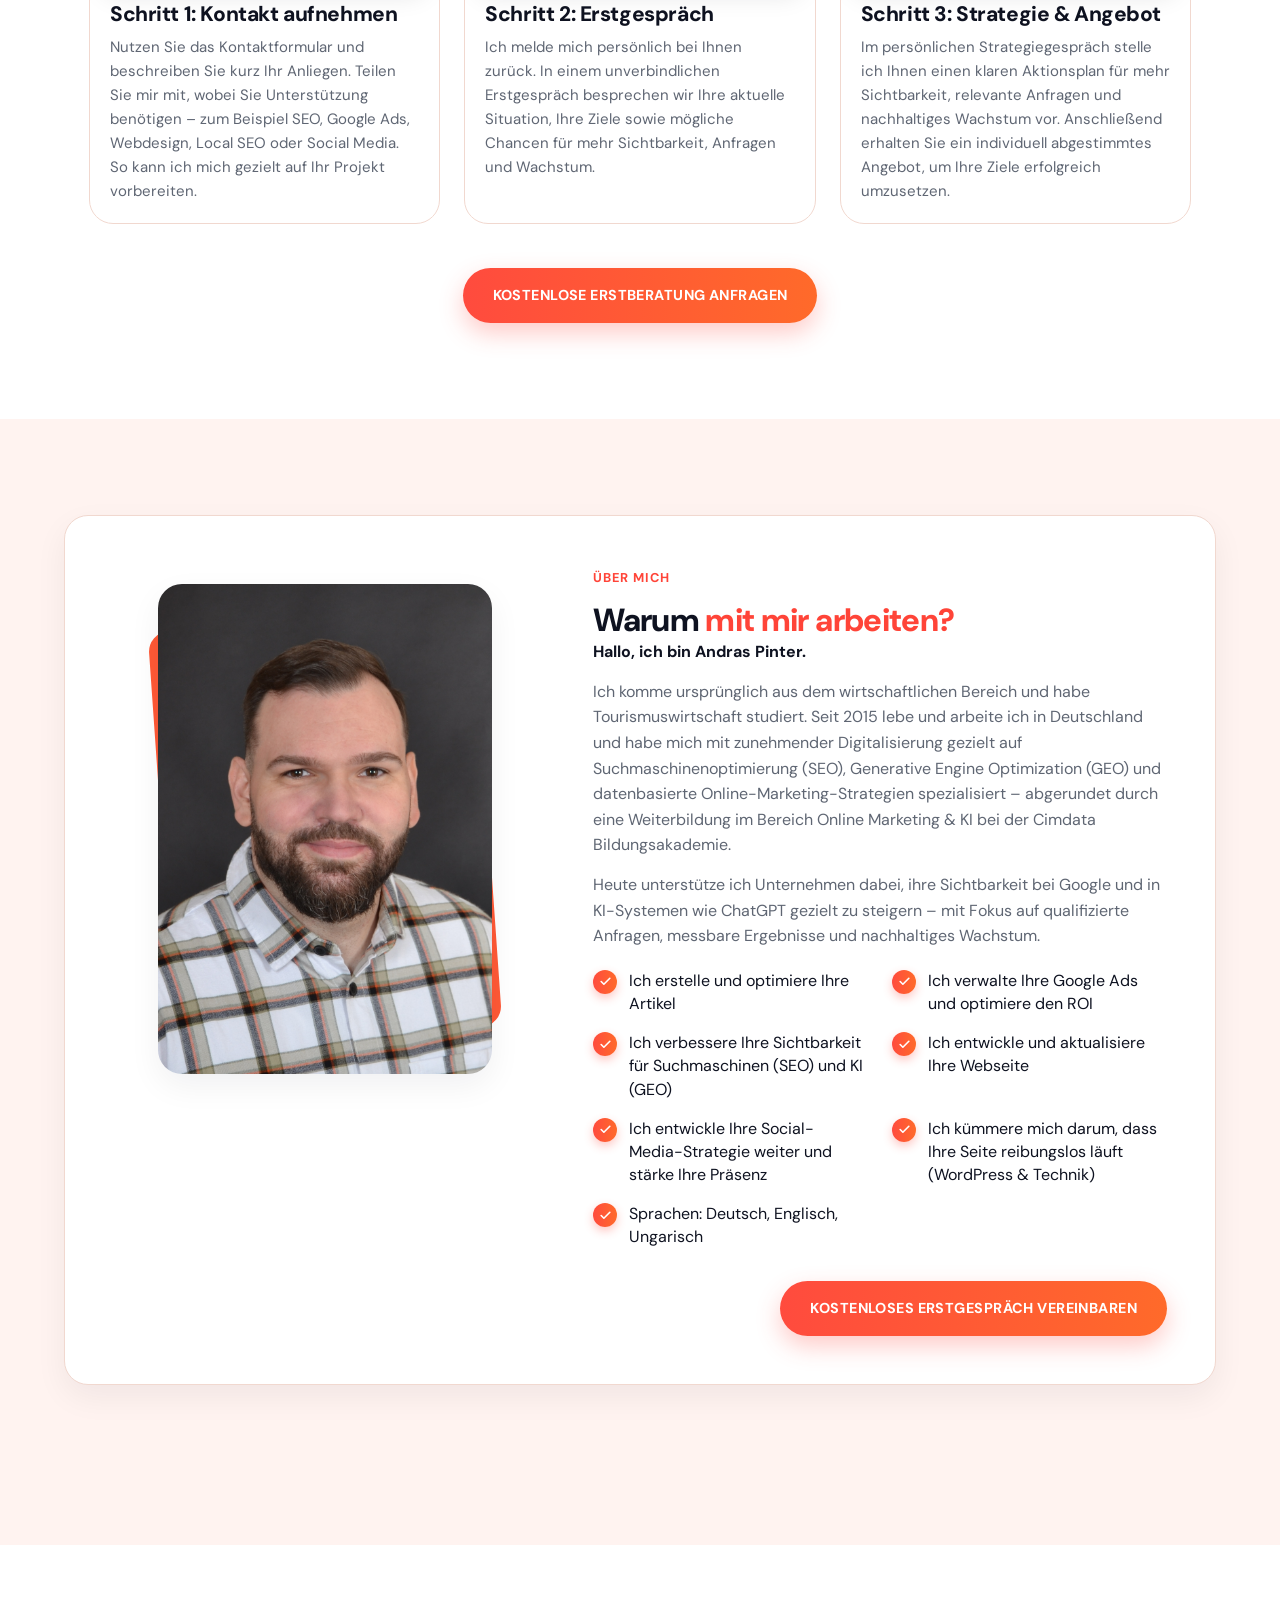
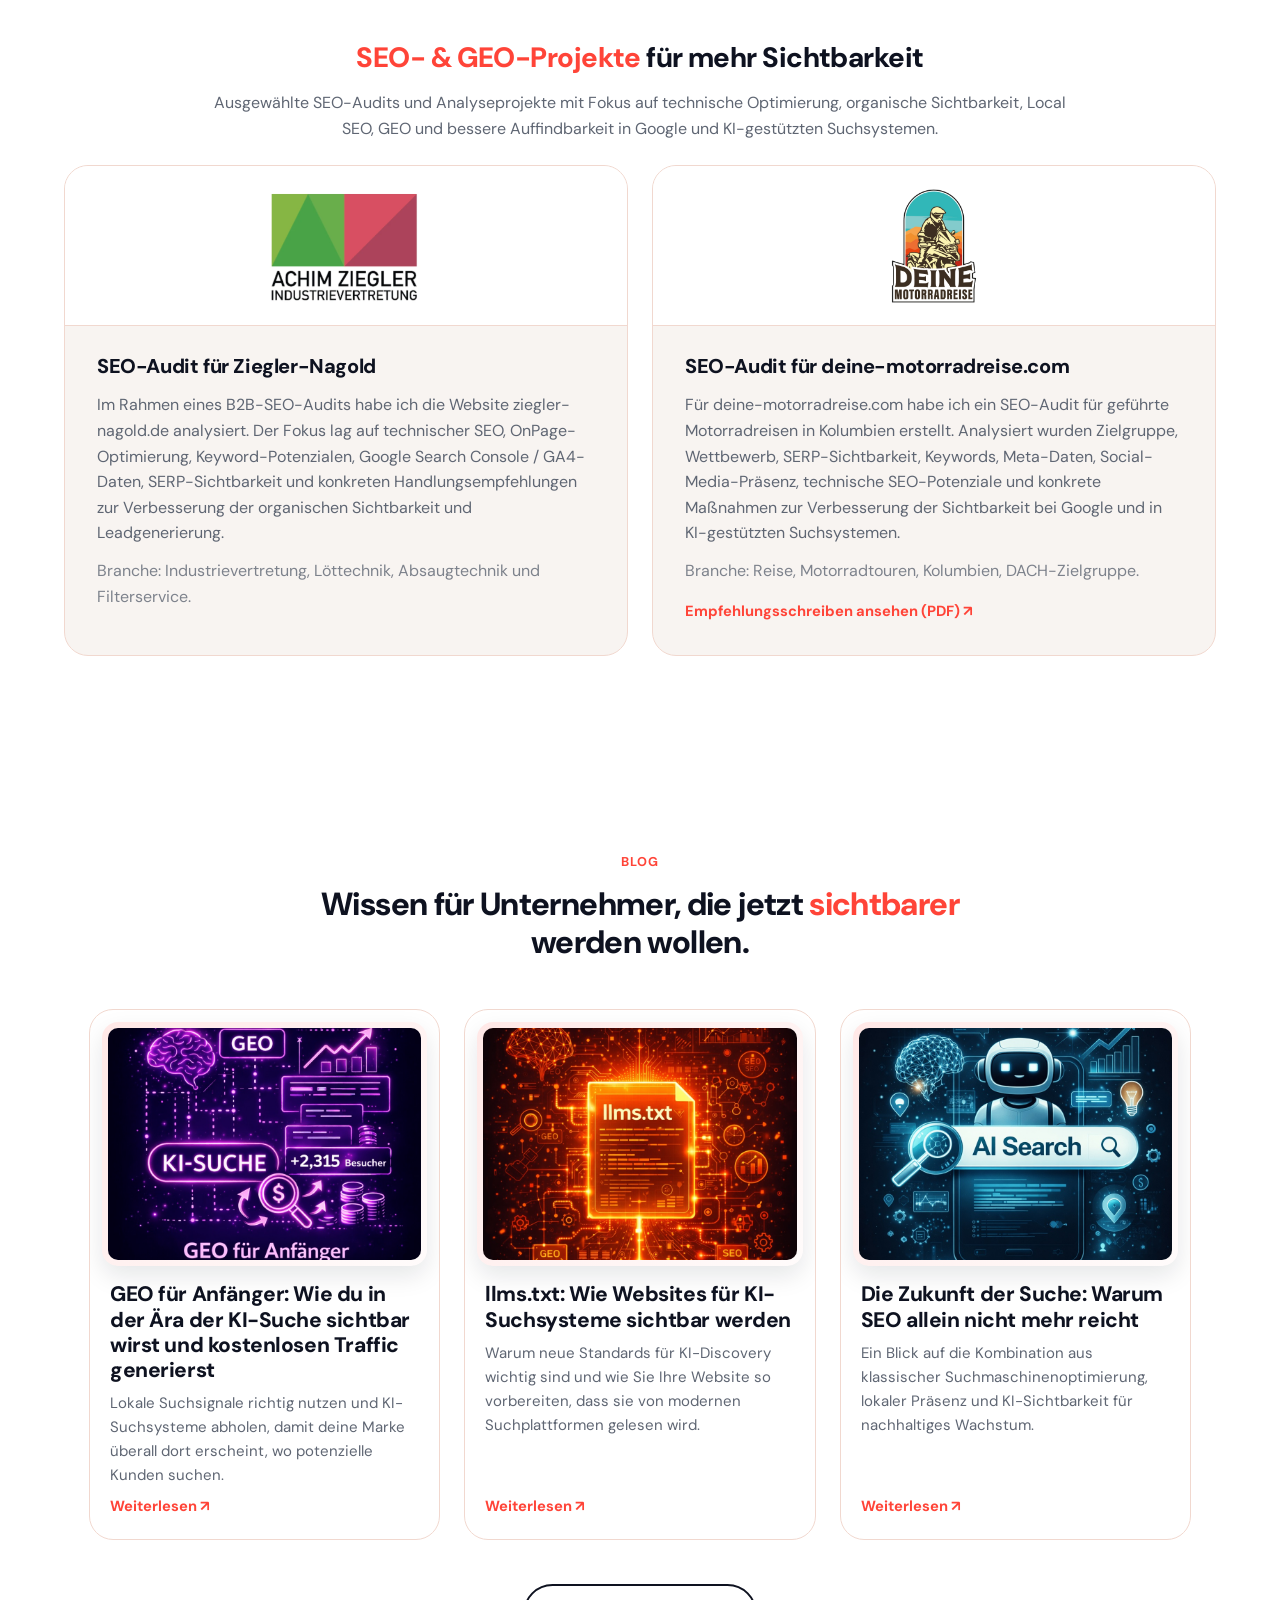
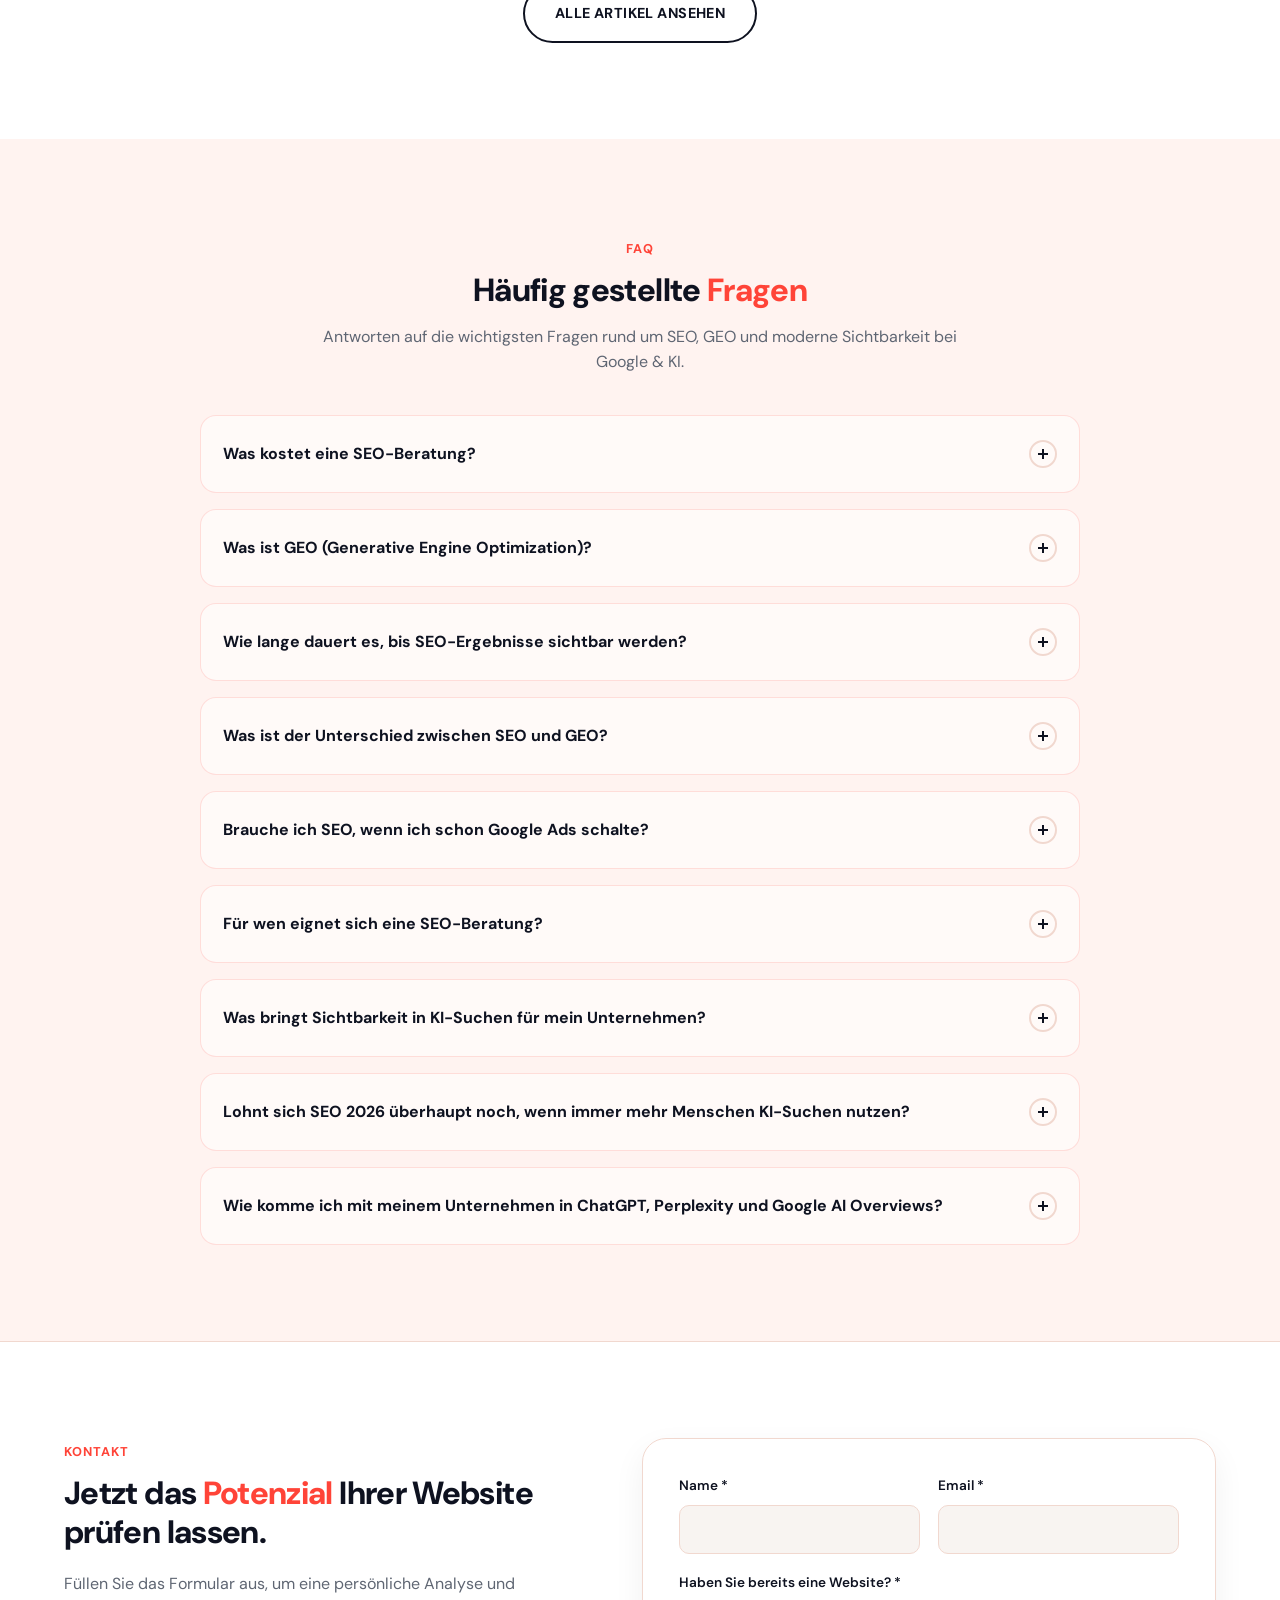
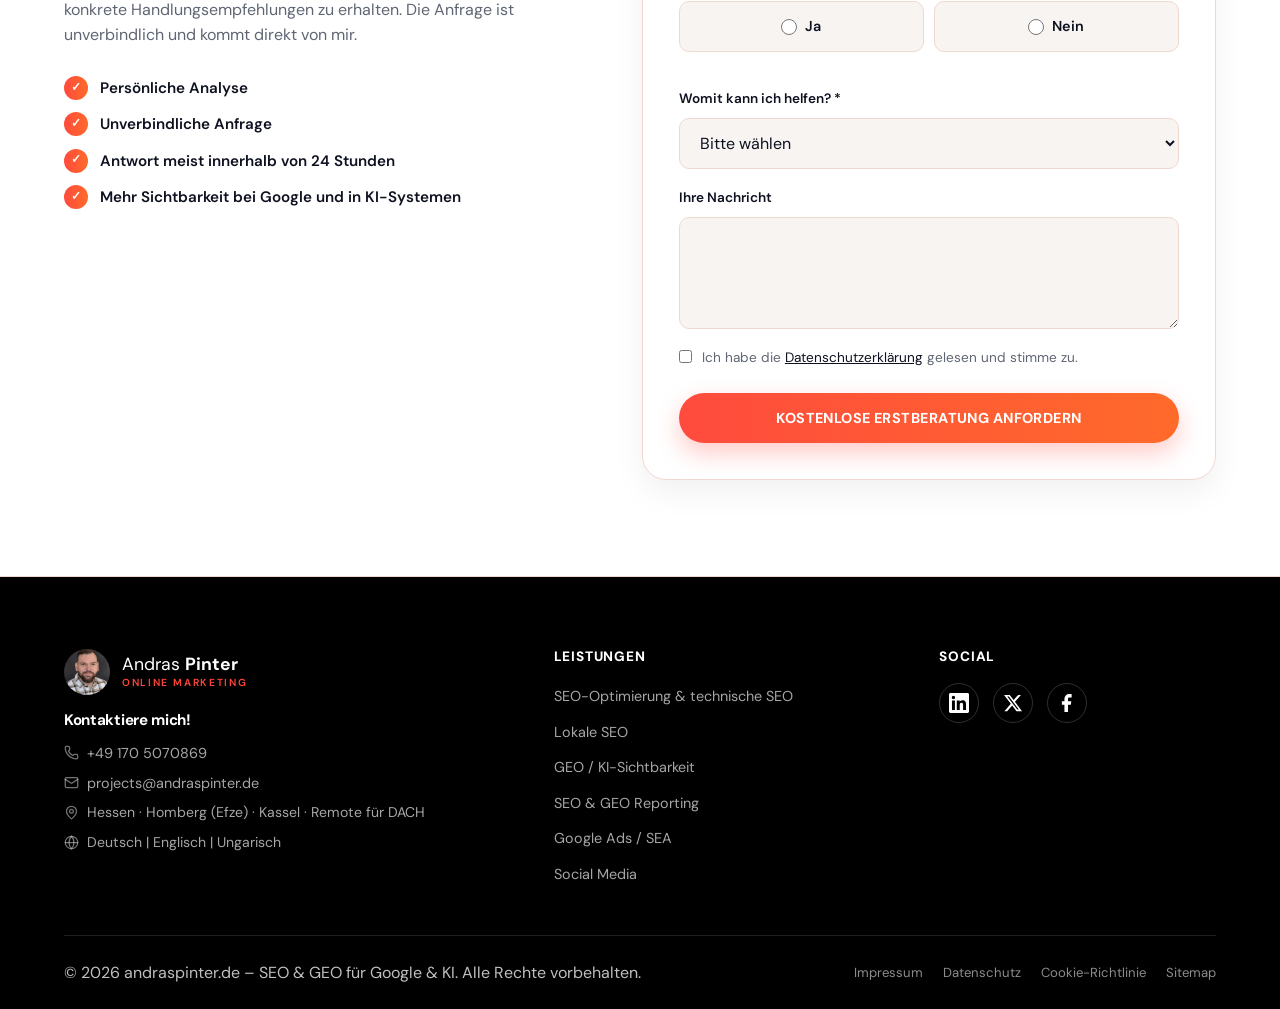
==== commit 142b6106: "Rework Über mich, Referenzen header, Herausforderung, and Blog/Ablauf cards - Über mich: highlight H" ====
--- a/index.html
+++ b/index.html
@@ -15,7 +15,7 @@
 <link rel="icon" type="image/png" sizes="32x32" href="assets/favicon-32x32.png">
 <link rel="icon" type="image/png" sizes="16x16" href="assets/favicon-16x16.png">
 <link rel="icon" type="image/png" href="assets/favicon.png">
-<link rel="stylesheet" href="styles.css?v=202607073">
+<link rel="stylesheet" href="styles.css?v=202607093">
 </head>
 <body>
 
@@ -111,7 +111,7 @@
         <p class="section-intro">Viele Unternehmen haben eine Website, aber erscheinen kaum bei Google, in lokalen Suchergebnissen oder in KI-Systemen wie ChatGPT, Gemini und Perplexity.</p>
       </div>
       <div class="problem-visual">
-        <img src="assets/images/sections/website-nicht-gefunden-frustration.jpg" alt="Frustrierter Unternehmer blickt auf sinkende Google-Rankings auf seinem Laptop" width="1712" height="864" loading="lazy">
+        <img src="assets/images/sections/google-ranking-verlust-seo-problem-frustration.jpg" alt="Frustrierter Unternehmer analysiert sinkenden Google-Traffic und SEO-Sichtbarkeitsverlust auf seinem Laptop" width="1400" height="1050" loading="lazy">
       </div>
     </div>
     <div class="problem-subheading reveal">
@@ -160,9 +160,6 @@
         <svg viewBox="0 0 24 24" fill="none" stroke="currentColor" stroke-width="2" stroke-linecap="round" stroke-linejoin="round"><path d="M9 6l6 6-6 6"/></svg>
       </button>
     </div>
-    <div class="problem-footer reveal">
-      <a href="#kontakt" class="btn btn-cta">Kostenlose Sichtbarkeitsanalyse anfragen</a>
-    </div>
   </div>
 </section>
 
@@ -219,10 +216,10 @@
         <div class="service-card-icon">
           <img src="assets/images/icons-services/seo-beratung.png" alt="" width="480" height="480" loading="lazy">
         </div>
-        <h3>SEO-Optimierung & technische SEO</h3>
+        <h3>SEO-Optimierung</h3>
         <p class="lead">Sichtbarkeit bei Google, die auch langfristig trägt.</p>
         <p class="desc">Technische Audits, OnPage-Optimierung, Content-Struktur, Core Web Vitals, Page Speed und WordPress-Optimierung – für bessere Rankings und eine stabile technische Basis.</p>
-      <a href="#kontakt" class="arrow-btn" aria-label="Mehr zu SEO-Optimierung & technische SEO">↗</a>
+      <a href="#kontakt" class="arrow-btn" aria-label="Mehr zu SEO-Optimierung">↗</a>
       </div>
       <div class="service-card reveal" id="lokale-seo">
         <div class="service-card-icon">
@@ -322,13 +319,15 @@
   <div class="container">
     <div class="referenzen-top">
       <div class="referenzen-image-group reveal">
-        <div class="referenzen-image referenzen-image-main">
-          <img src="assets/images/andras/Andras_1.JPG" alt="Andras Pinter, SEO und GEO Berater" width="1083" height="1444" loading="lazy">
+        <div class="referenzen-image-frame">
+          <div class="referenzen-image referenzen-image-main">
+            <img src="assets/images/andras/Andras_1.JPG" alt="Andras Pinter, SEO und GEO Berater" width="1083" height="1444" loading="lazy">
+          </div>
         </div>
       </div>
       <div class="referenzen-content reveal">
         <span class="eyebrow">Über mich</span>
-        <h2>Warum mit mir arbeiten?</h2>
+        <h2>Warum <span class="text-accent">mit mir arbeiten?</span></h2>
         <p>Hallo, ich bin Andras Pinter.</p>
         <p>Ich komme ursprünglich aus dem wirtschaftlichen Bereich und habe Tourismuswirtschaft studiert. Seit 2015 lebe und arbeite ich in Deutschland und habe mich mit zunehmender Digitalisierung gezielt auf Suchmaschinenoptimierung (SEO), Generative Engine Optimization (GEO) und datenbasierte Online-Marketing-Strategien spezialisiert – abgerundet durch eine Weiterbildung im Bereich Online Marketing & KI bei der Cimdata Bildungsakademie.</p>
         <p>Heute unterstütze ich Unternehmen dabei, ihre Sichtbarkeit bei Google und in KI-Systemen wie ChatGPT gezielt zu steigern – mit Fokus auf qualifizierte Anfragen, messbare Ergebnisse und nachhaltiges Wachstum.</p>
@@ -388,7 +387,8 @@
 <section class="referenzen-projekte section-white" id="referenzen">
   <div class="container">
     <div class="referenzen-projects">
-      <h3 class="subtitle reveal">Projekte & Referenzen</h3>
+      <h3 class="subtitle reveal"><span class="text-accent">SEO- & GEO-Projekte</span> für mehr Sichtbarkeit</h3>
+      <p class="section-intro reveal">Ausgewählte SEO-Audits und Analyseprojekte mit Fokus auf technische Optimierung, organische Sichtbarkeit, Local SEO, GEO und bessere Auffindbarkeit in Google und KI-gestützten Suchsystemen.</p>
       <div class="project-cards">
         <div class="project-card reveal">
           <div class="project-card-image">
@@ -456,7 +456,7 @@
       </article>
     </div>
     <div class="blog-teaser-footer reveal">
-      <a href="blog.html" class="btn btn-outline">Alle Artikel ansehen</a>
+      <a href="digitales-wissen/" class="btn btn-outline">Alle Artikel ansehen</a>
     </div>
   </div>
 </section>
@@ -724,6 +724,6 @@
   </div>
 </div>
 
-<script src="script.js?v=202607073"></script>
+<script src="script.js?v=202607093"></script>
 </body>
 </html>
--- a/styles.css
+++ b/styles.css
@@ -698,9 +698,9 @@
 
 .problem-top {
   display: grid;
-  grid-template-columns: 1.2fr 1fr;
+  grid-template-columns: 1fr 300px;
   gap: 48px;
-  align-items: center;
+  align-items: start;
   margin-bottom: 24px;
 }
 
@@ -710,8 +710,6 @@
 }
 
 .problem-visual {
-  align-self: center;
-  margin-top: 28px;
   margin-bottom: 0;
   border-radius: var(--radius-lg);
   overflow: hidden;
@@ -726,7 +724,8 @@
 
 .problem-subheading {
   max-width: 760px;
-  margin-bottom: 12px;
+  margin: 0 auto 12px;
+  text-align: center;
 }
 
 .problem-subheading h3 {
@@ -1148,7 +1147,7 @@
    ========================================================================== */
 
 .zusammenarbeit .container {
-  max-width: 1360px;
+  max-width: 1150px;
 }
 
 .zusammenarbeit-header {
@@ -1185,8 +1184,8 @@
 
 .zusammenarbeit-card-image {
   box-sizing: border-box;
-  width: calc(100% - 28px);
-  margin: 14px 14px 0;
+  width: calc(100% - 24px);
+  margin: 12px 12px 0;
   padding: 6px;
   aspect-ratio: 2.3 / 1;
   border-radius: var(--radius-md);
@@ -1209,21 +1208,21 @@
 }
 
 .zusammenarbeit-card-body {
-  padding: 20px 24px 24px;
+  padding: 16px 20px 20px;
   display: flex;
   flex-direction: column;
-  gap: 10px;
+  gap: 8px;
   flex-grow: 1;
 }
 
 .zusammenarbeit-card h3 {
-  font-size: 24px;
+  font-size: 21px;
   font-weight: 800;
 }
 
 .zusammenarbeit-card p {
   color: var(--color-text-secondary);
-  font-size: 16px;
+  font-size: 15px;
   flex-grow: 1;
 }
 
@@ -1261,7 +1260,29 @@
   min-width: 0;
 }
 
+.referenzen-image-frame {
+  position: relative;
+  padding: 20px;
+}
+
+.referenzen-image-frame::before {
+  content: "";
+  position: absolute;
+  top: 20px;
+  left: 20px;
+  right: 20px;
+  bottom: 20px;
+  background: #FF5936;
+  border-radius: var(--radius-lg);
+  transform: rotate(-4deg) scale(0.85);
+  z-index: 0;
+}
+
 .referenzen-image {
+  position: relative;
+  z-index: 1;
+  max-width: 87%;
+  margin: 0 auto;
   border-radius: var(--radius-lg);
   overflow: hidden;
   box-shadow: var(--shadow-card);
@@ -1269,7 +1290,7 @@
 
 .referenzen-image img {
   width: 100%;
-  height: 560px;
+  height: 490px;
   object-fit: cover;
   display: block;
 }
@@ -1322,7 +1343,16 @@
 
 .referenzen-projects h3.subtitle {
   font-size: 28px;
-  margin-bottom: 28px;
+  max-width: 860px;
+  margin: 0 auto;
+  text-align: center;
+  color: var(--color-text);
+}
+
+.referenzen-projects .section-intro {
+  max-width: 860px;
+  margin: 16px auto 24px;
+  text-align: center;
 }
 
 .project-cards {
@@ -1403,7 +1433,7 @@
    ========================================================================== */
 
 .blog-teaser .container {
-  max-width: 1360px;
+  max-width: 1150px;
 }
 
 .blog-teaser-header {
@@ -1436,8 +1466,8 @@
 
 .blog-card-image {
   box-sizing: border-box;
-  width: calc(100% - 28px);
-  margin: 14px 14px 0;
+  width: calc(100% - 24px);
+  margin: 12px 12px 0;
   padding: 6px;
   aspect-ratio: 4 / 3;
   border-radius: var(--radius-md);
@@ -1460,20 +1490,20 @@
 }
 
 .blog-card-body {
-  padding: 20px 24px 24px;
+  padding: 16px 20px 20px;
   display: flex;
   flex-direction: column;
-  gap: 10px;
+  gap: 8px;
   flex-grow: 1;
 }
 
 .blog-card h3 {
-  font-size: 24px;
+  font-size: 21px;
 }
 
 .blog-card p {
   color: var(--color-text-secondary);
-  font-size: 16px;
+  font-size: 15px;
   flex-grow: 1;
 }
 
@@ -2325,7 +2355,7 @@
   }
 
   .referenzen-image img {
-    height: 320px;
+    height: 280px;
   }
 
   .referenzen-checklist {
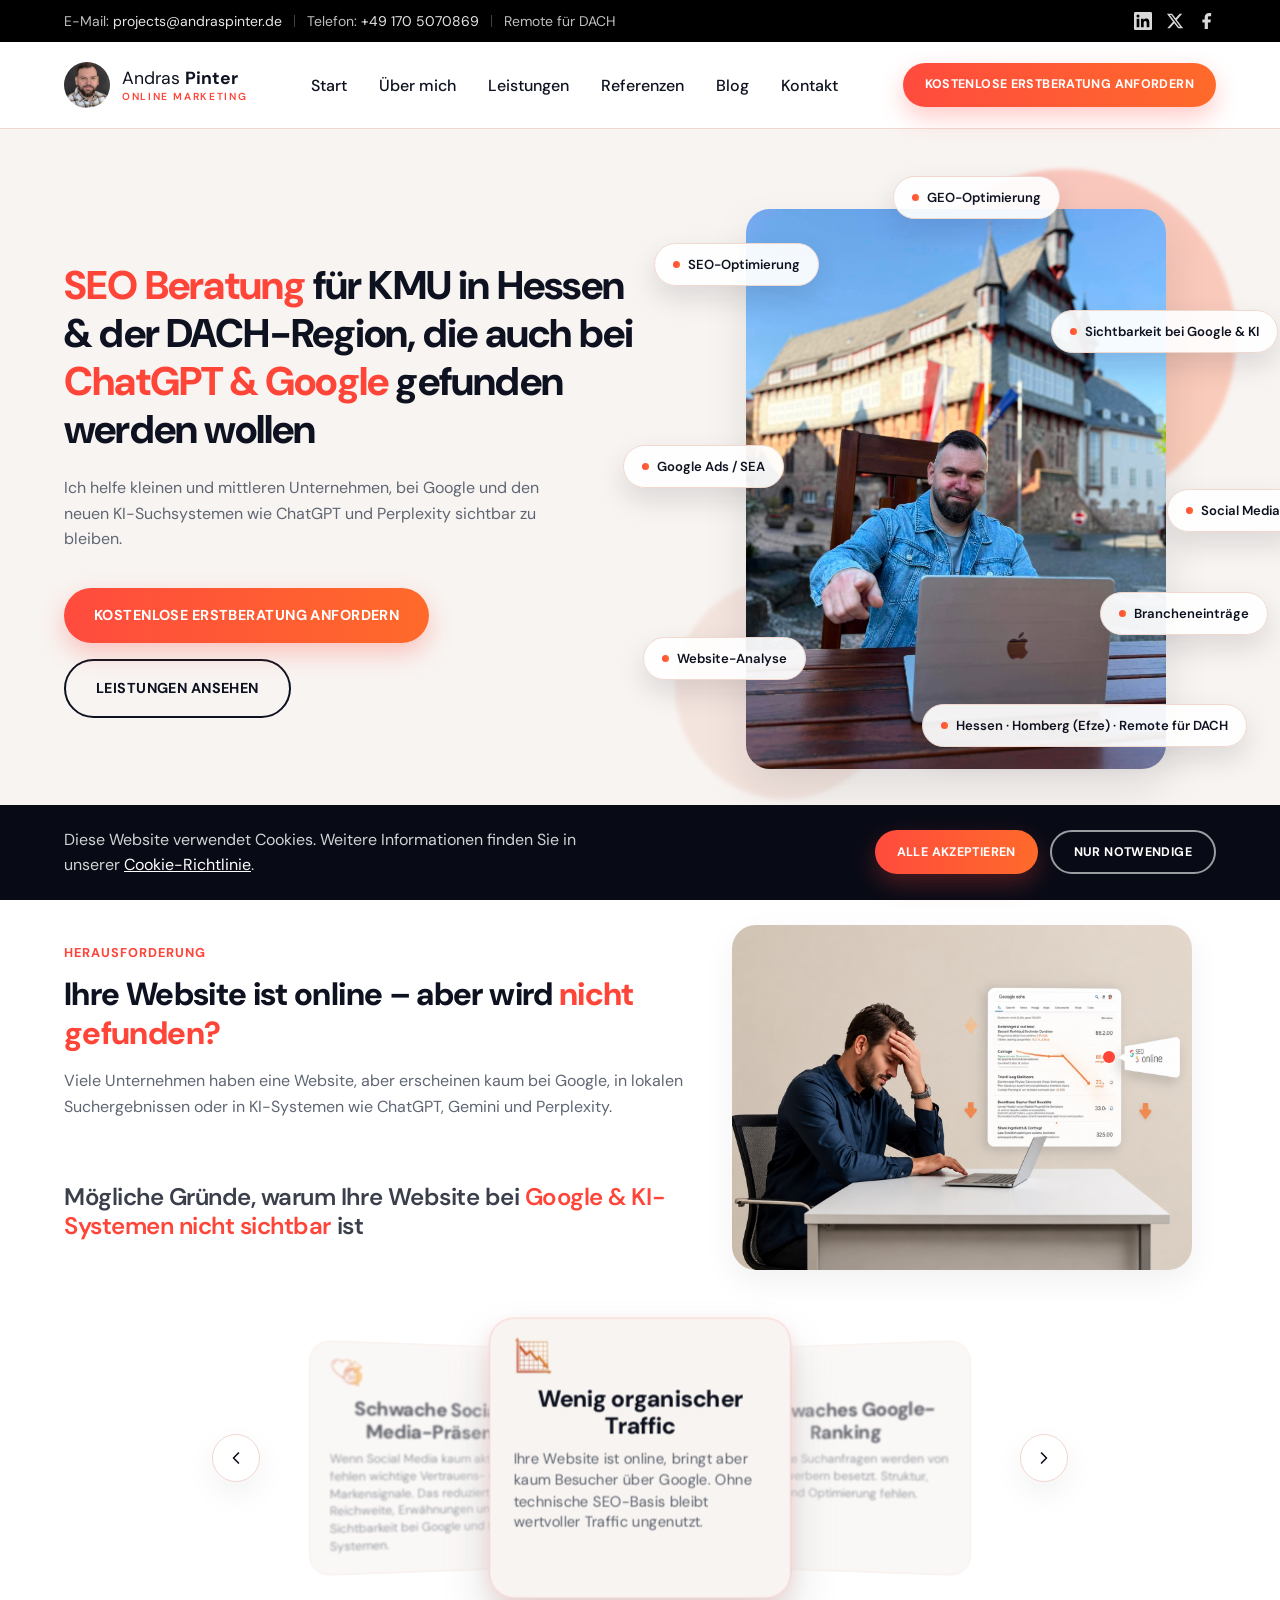
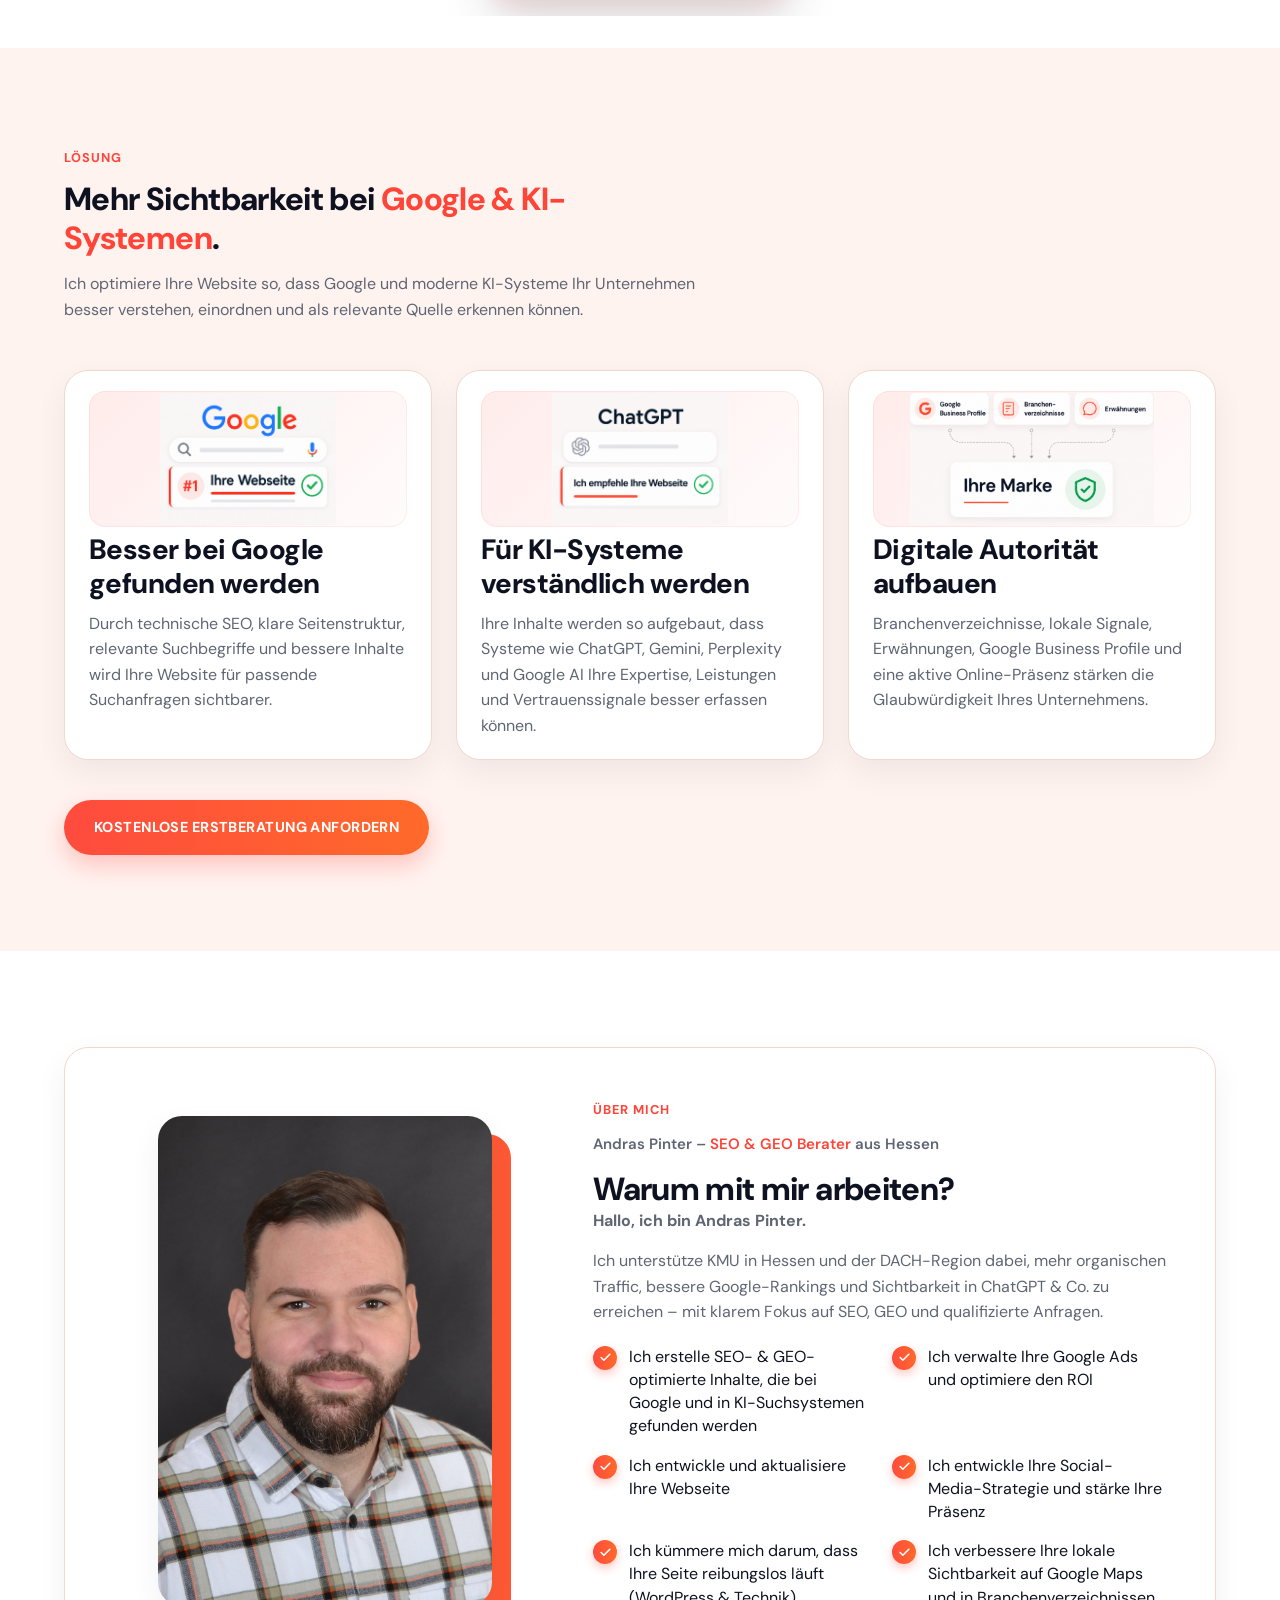
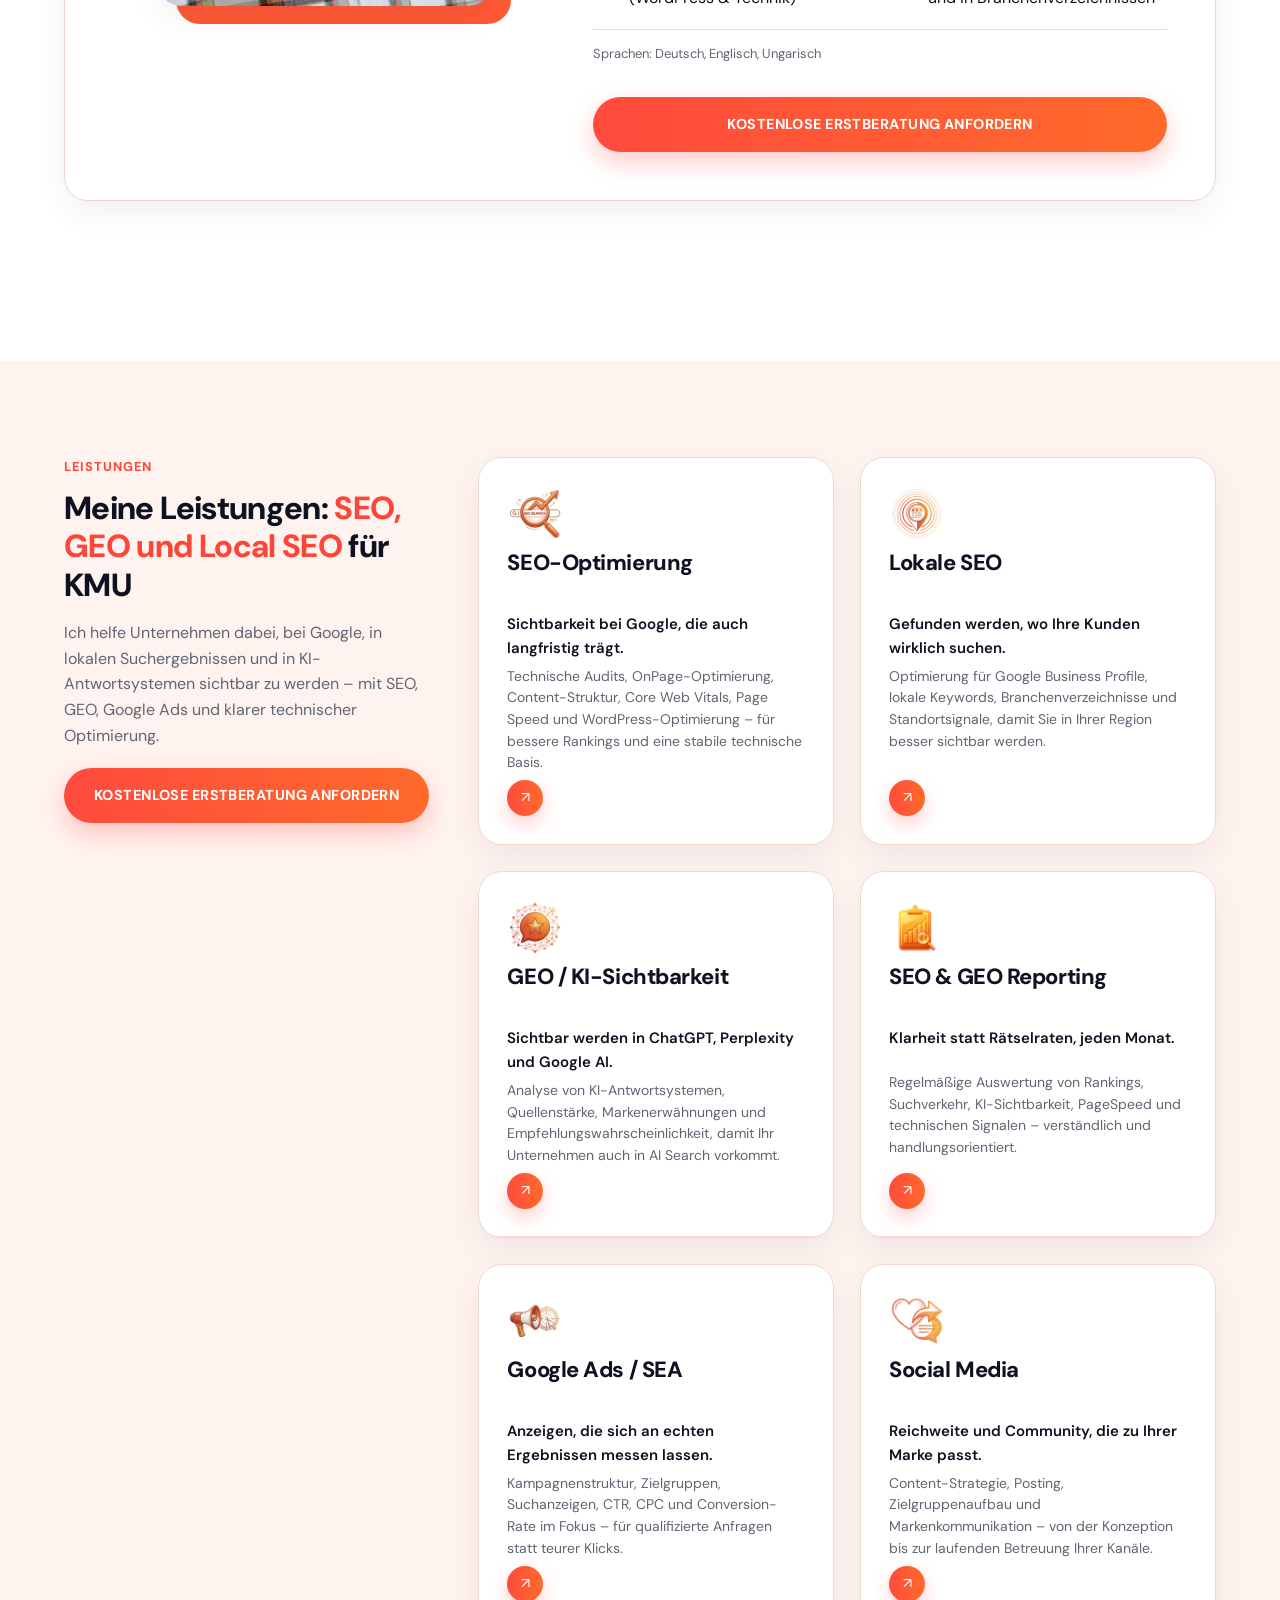
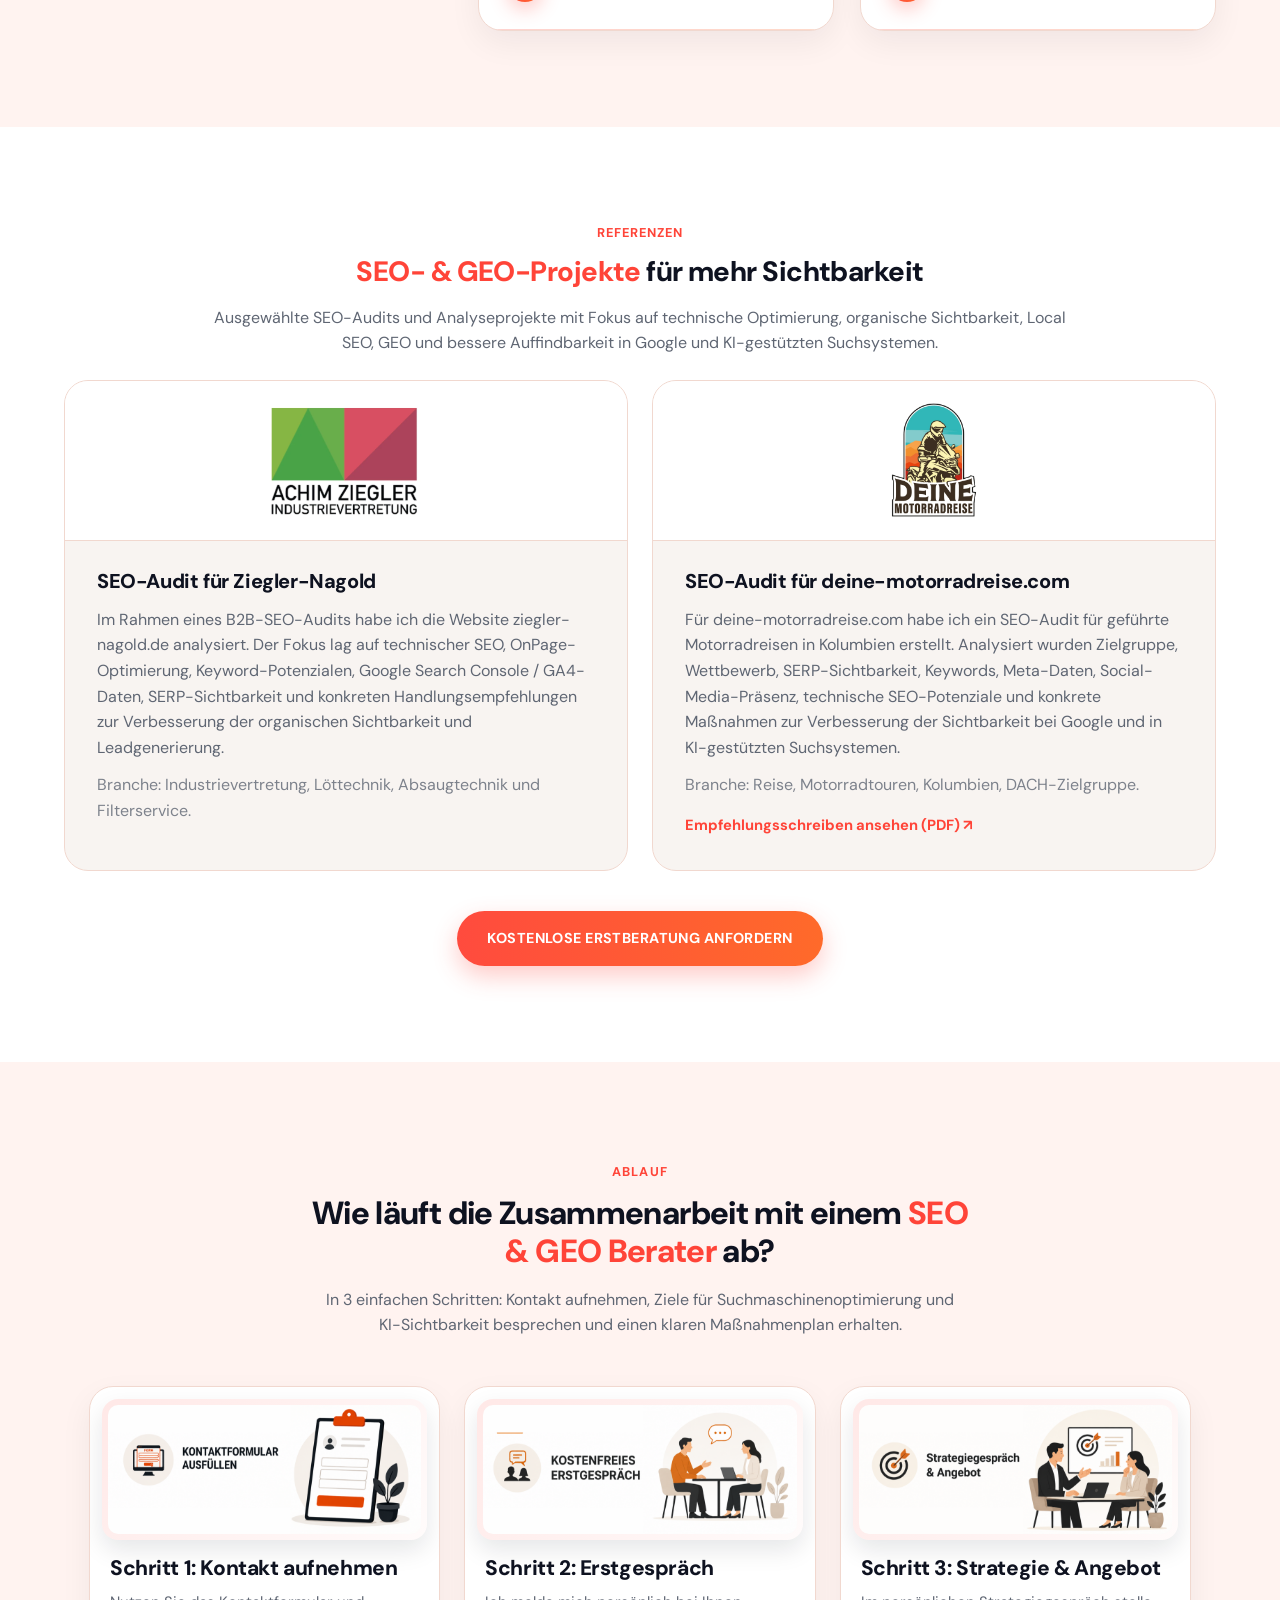
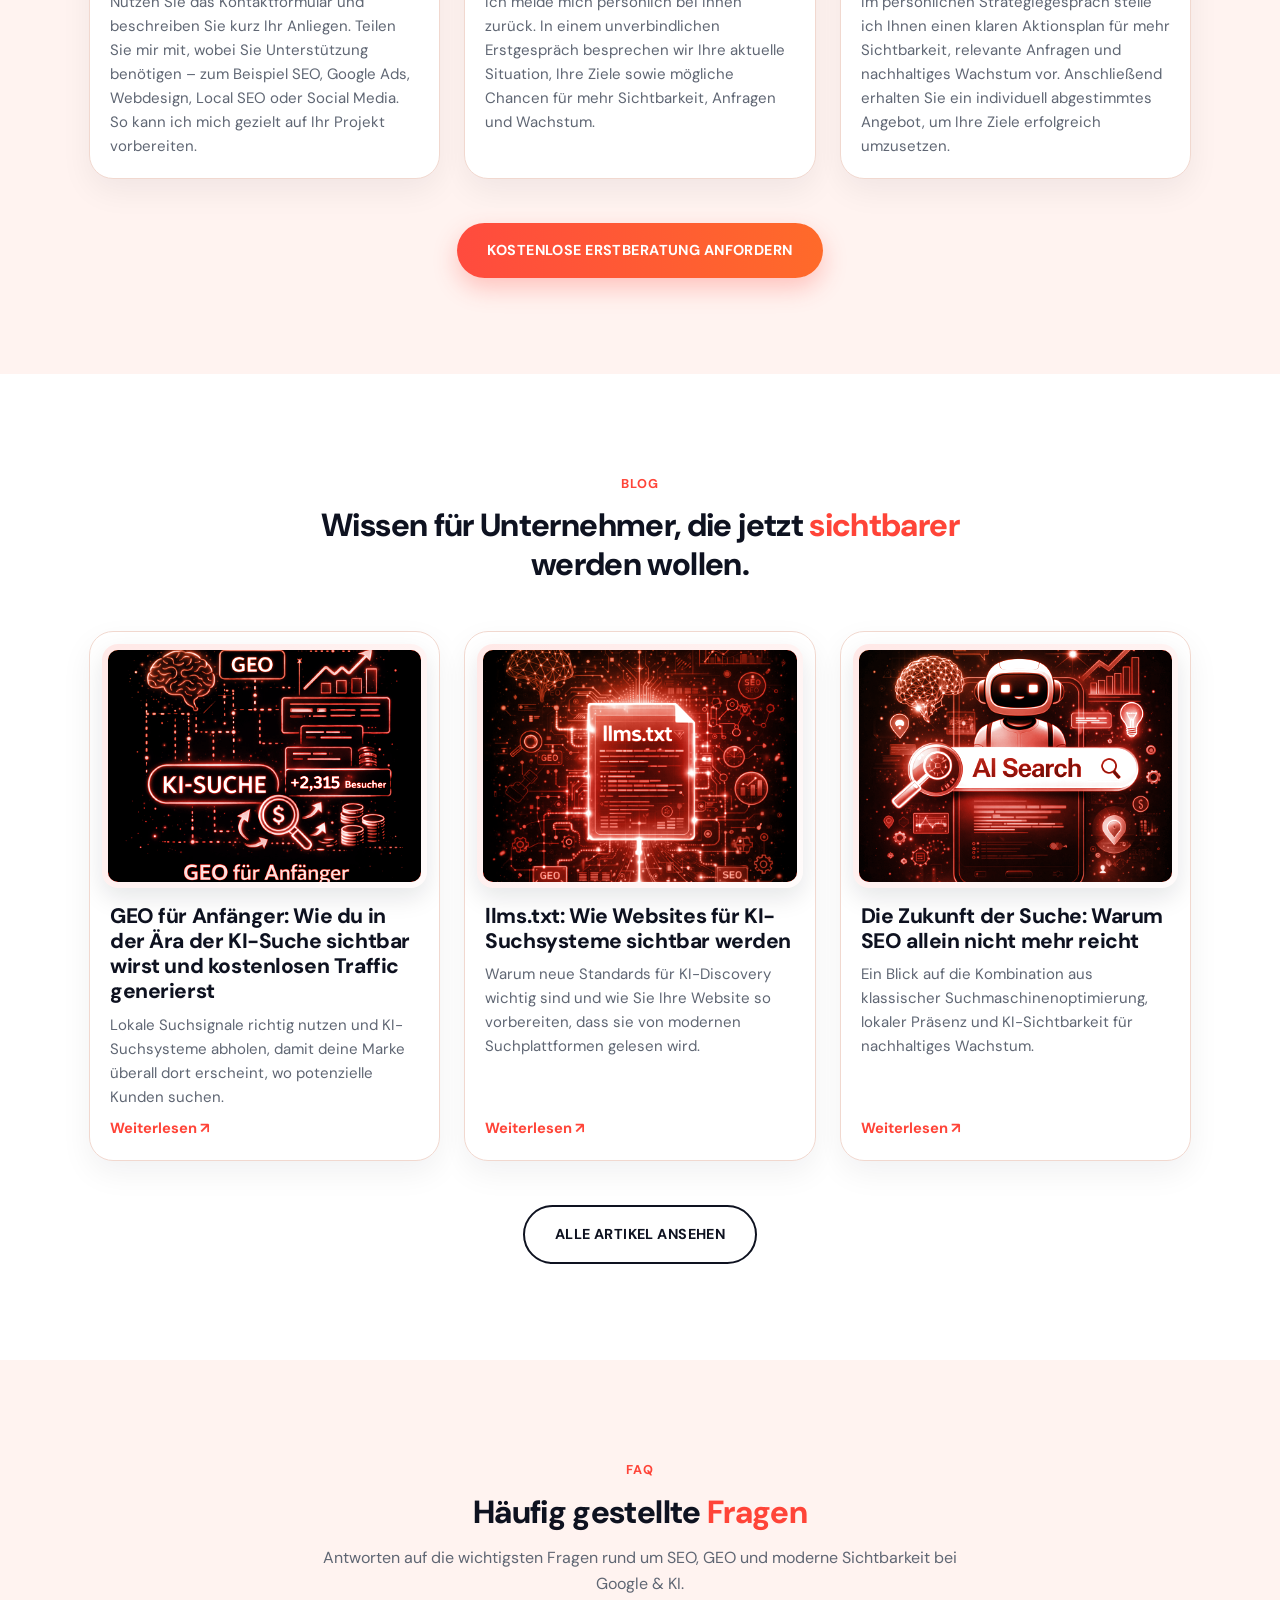
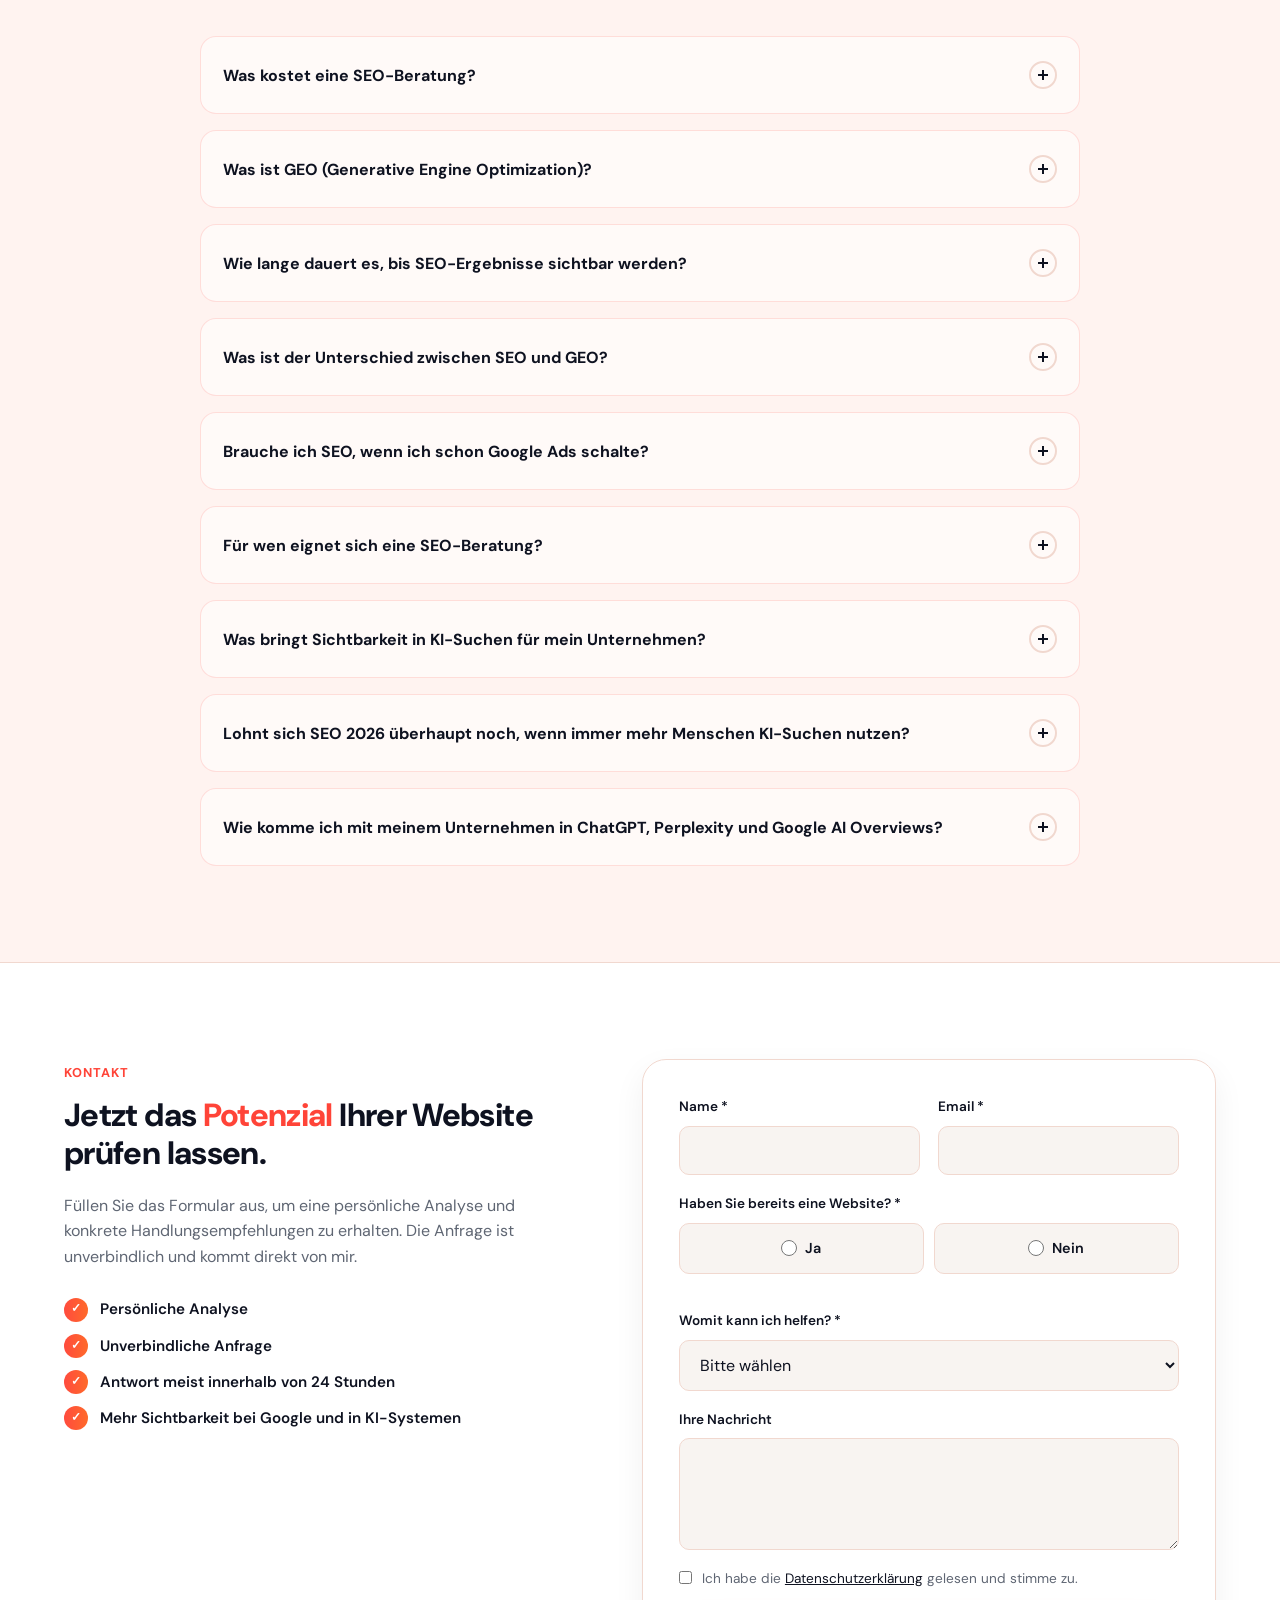
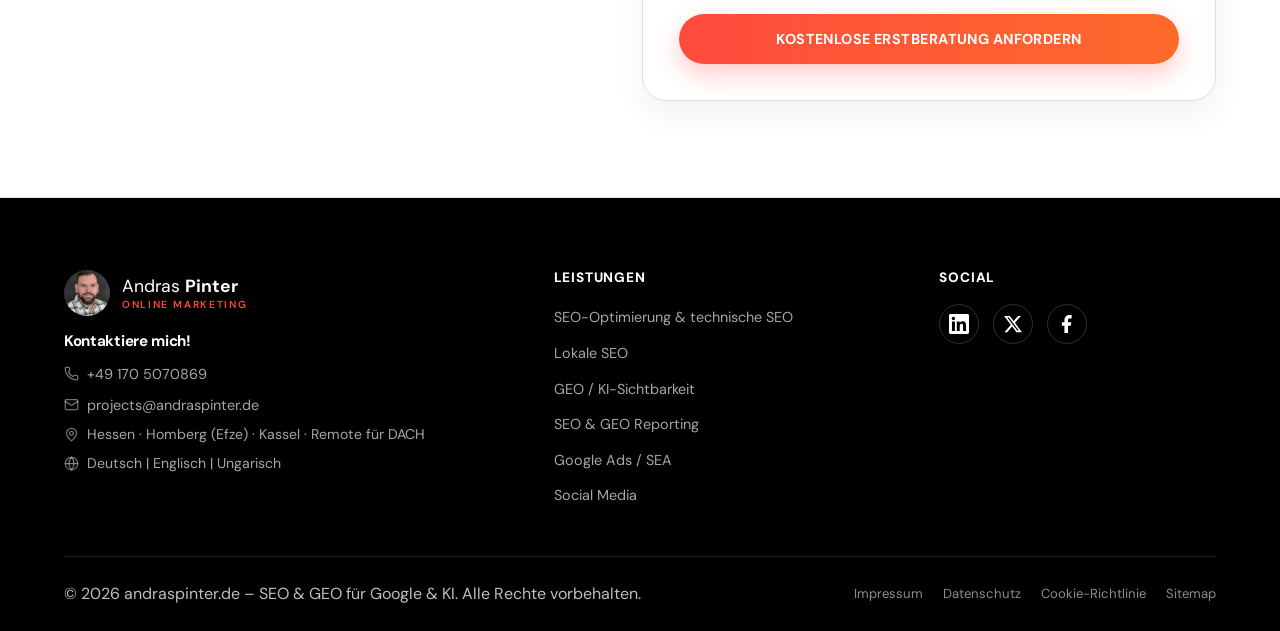
==== commit 2b17cd7b: "Align Blog and Ablauf sections with the site's design system Crop redundant step captions from Ablau" ====
--- a/index.html
+++ b/index.html
@@ -15,7 +15,7 @@
 <link rel="icon" type="image/png" sizes="32x32" href="assets/favicon-32x32.png">
 <link rel="icon" type="image/png" sizes="16x16" href="assets/favicon-16x16.png">
 <link rel="icon" type="image/png" href="assets/favicon.png">
-<link rel="stylesheet" href="styles.css?v=202607093">
+<link rel="stylesheet" href="styles.css?v=202607137">
 </head>
 <body>
 
@@ -63,7 +63,7 @@
         <li><a href="#kontakt">Kontakt</a></li>
       </ul>
       <div class="nav-actions">
-        <a href="#kontakt" class="btn btn-cta btn-sm">Beratung anfragen</a>
+        <a href="#kontakt" class="btn btn-cta btn-sm">Kostenlose Erstberatung anfordern</a>
       </div>
       <button class="nav-toggle" aria-label="Menü öffnen">
         <span></span><span></span><span></span>
@@ -79,7 +79,7 @@
       <h1><span class="text-accent">SEO Beratung</span> für KMU in Hessen & der DACH-Region, die auch bei <span class="text-accent">ChatGPT & Google</span> gefunden werden wollen</h1>
       <p>Ich helfe kleinen und mittleren Unternehmen, bei Google und den neuen KI-Suchsystemen wie ChatGPT und Perplexity sichtbar zu bleiben.</p>
       <div class="hero-actions">
-        <a href="#kontakt" class="btn btn-cta">Kostenlose Analyse anfragen</a>
+        <a href="#kontakt" class="btn btn-cta">Kostenlose Erstberatung anfordern</a>
         <a href="#leistungen" class="btn btn-outline">Leistungen ansehen</a>
       </div>
     </div>
@@ -112,11 +112,11 @@
       </div>
       <div class="problem-visual">
         <img src="assets/images/sections/google-ranking-verlust-seo-problem-frustration.jpg" alt="Frustrierter Unternehmer analysiert sinkenden Google-Traffic und SEO-Sichtbarkeitsverlust auf seinem Laptop" width="1400" height="1050" loading="lazy">
+        <span class="problem-visual-marker" aria-hidden="true"></span>
       </div>
     </div>
     <div class="problem-subheading reveal">
-      <h3>Mögliche Gründe, warum Ihre Website bei Google & KI-Systemen nicht sichtbar ist</h3>
-      <p>Die häufigsten Ursachen im Überblick:</p>
+      <h3>Mögliche Gründe, warum Ihre Website bei <span class="text-accent">Google & KI-Systemen</span> <span class="text-accent">nicht sichtbar</span> ist</h3>
     </div>
     <div class="challenges-carousel reveal" id="challengesCarousel">
       <button type="button" class="carousel-arrow carousel-arrow-prev" aria-label="Vorherige Herausforderung">
@@ -188,138 +188,25 @@
       </div>
       <div class="solution-card reveal">
         <span class="solution-card-icon">
-          <img src="assets/images/sections/digitale-autoritaet-google-business-profile.png" alt="Digitale Autorität Ihrer Marke durch Google Business Profile, Branchenverzeichnisse und Erwähnungen" width="600" height="450" loading="lazy">
+          <img src="assets/images/sections/digitale-autoritaet-google-business-profile.png" alt="Digitale Autorität Ihrer Marke durch Google Business Profile, Branchenverzeichnisse und Erwähnungen" width="1340" height="723" loading="lazy">
         </span>
         <h3>Digitale Autorität aufbauen</h3>
         <p>Branchenverzeichnisse, lokale Signale, Erwähnungen, Google Business Profile und eine aktive Online-Präsenz stärken die Glaubwürdigkeit Ihres Unternehmens.</p>
       </div>
     </div>
-    <p class="solution-note reveal">Messbar statt Bauchgefühl: Ich analysiere, wo Ihr Unternehmen aktuell sichtbar ist, welche Wettbewerber stärker sind und welche Maßnahmen notwendig sind, um Ihre Präsenz bei Google und in KI-Systemen gezielt zu verbessern.</p>
     <div class="solution-footer reveal">
-      <a href="#kontakt" class="btn btn-cta">Kostenlose Sichtbarkeitsanalyse anfragen</a>
-    </div>
-  </div>
-</section>
-
-<!-- ========================== SERVICES ========================== -->
-<section class="services section-white" id="leistungen">
-  <div class="container">
-    <div class="services-layout">
-      <div class="services-header reveal">
-        <span class="eyebrow">Leistungen</span>
-        <h2>Mehr Sichtbarkeit für Ihr Unternehmen bei <span class="text-accent">Google & KI</span></h2>
-        <p class="section-intro">Ich helfe Unternehmen dabei, bei Google, in lokalen Suchergebnissen und in KI-Antwortsystemen sichtbar zu werden – mit SEO, GEO, Google Ads und klarer technischer Optimierung.</p>
-        <a href="#kontakt" class="btn btn-cta">Beratungsgespräch anfordern</a>
-      </div>
-      <div class="services-grid">
-      <div class="service-card reveal" id="seo-beratung">
-        <div class="service-card-icon">
-          <img src="assets/images/icons-services/seo-beratung.png" alt="" width="480" height="480" loading="lazy">
-        </div>
-        <h3>SEO-Optimierung</h3>
-        <p class="lead">Sichtbarkeit bei Google, die auch langfristig trägt.</p>
-        <p class="desc">Technische Audits, OnPage-Optimierung, Content-Struktur, Core Web Vitals, Page Speed und WordPress-Optimierung – für bessere Rankings und eine stabile technische Basis.</p>
-      <a href="#kontakt" class="arrow-btn" aria-label="Mehr zu SEO-Optimierung">↗</a>
-      </div>
-      <div class="service-card reveal" id="lokale-seo">
-        <div class="service-card-icon">
-          <img src="assets/images/icons-services/lokale-seo.png" alt="" width="480" height="480" loading="lazy">
-        </div>
-        <h3>Lokale SEO</h3>
-        <p class="lead">Gefunden werden, wo Ihre Kunden wirklich suchen.</p>
-        <p class="desc">Optimierung für Google Business Profile, lokale Keywords, Branchenverzeichnisse und Standortsignale, damit Sie in Ihrer Region besser sichtbar werden.</p>
-      <a href="#kontakt" class="arrow-btn" aria-label="Mehr zu Lokale SEO">↗</a>
-      </div>
-      <div class="service-card reveal" id="geo-ki-sichtbarkeit">
-        <div class="service-card-icon">
-          <img src="assets/images/icons-services/geo.png" alt="" width="480" height="480" loading="lazy">
-        </div>
-        <h3>GEO / KI-Sichtbarkeit</h3>
-        <p class="lead">Sichtbar werden in ChatGPT, Perplexity und Google AI.</p>
-        <p class="desc">Analyse von KI-Antwortsystemen, Quellenstärke, Markenerwähnungen und Empfehlungswahrscheinlichkeit, damit Ihr Unternehmen auch in AI Search vorkommt.</p>
-      <a href="#kontakt" class="arrow-btn" aria-label="Mehr zu GEO / KI-Sichtbarkeit">↗</a>
-      </div>
-      <div class="service-card reveal" id="seo-geo-reporting">
-        <div class="service-card-icon">
-          <img src="assets/images/icons-services/reporting-monitoring.png" alt="" width="480" height="480" loading="lazy">
-        </div>
-        <h3>SEO & GEO Reporting</h3>
-        <p class="lead">Klarheit statt Rätselraten, jeden Monat.</p>
-        <p class="desc">Regelmäßige Auswertung von Rankings, Suchverkehr, KI-Sichtbarkeit, PageSpeed und technischen Signalen – verständlich und handlungsorientiert.</p>
-      <a href="#kontakt" class="arrow-btn" aria-label="Mehr zu SEO & GEO Reporting">↗</a>
-      </div>
-      <div class="service-card reveal" id="google-ads">
-        <div class="service-card-icon">
-          <img src="assets/images/icons-services/google-ads.png" alt="" width="480" height="480" loading="lazy">
-        </div>
-        <h3>Google Ads / SEA</h3>
-        <p class="lead">Anzeigen, die sich an echten Ergebnissen messen lassen.</p>
-        <p class="desc">Kampagnenstruktur, Zielgruppen, Suchanzeigen, CTR, CPC und Conversion-Rate im Fokus – für qualifizierte Anfragen statt teurer Klicks.</p>
-      <a href="#kontakt" class="arrow-btn" aria-label="Mehr zu Google Ads / SEA">↗</a>
-      </div>
-      <div class="service-card reveal" id="social-media">
-        <div class="service-card-icon">
-          <img src="assets/images/icons-services/social-media.png" alt="" width="480" height="480" loading="lazy">
-        </div>
-        <h3>Social Media</h3>
-        <p class="lead">Reichweite und Community, die zu Ihrer Marke passt.</p>
-        <p class="desc">Content-Strategie, Posting, Zielgruppenaufbau und Markenkommunikation – von der Konzeption bis zur laufenden Betreuung Ihrer Kanäle.</p>
-      <a href="#kontakt" class="arrow-btn" aria-label="Mehr zu Social Media">↗</a>
-      </div>
-      </div>
-    </div>
-  </div>
-</section>
-
-<!-- ========================== ZUSAMMENARBEIT ========================== -->
-<section class="zusammenarbeit section-white">
-  <div class="container">
-    <div class="zusammenarbeit-header reveal">
-      <span class="eyebrow">Ablauf</span>
-      <h2>Wie läuft die Zusammenarbeit mit einem <span class="text-accent">SEO & GEO Berater</span> ab?</h2>
-      <p class="section-intro">In 3 einfachen Schritten: Kontakt aufnehmen, Ziele für Suchmaschinenoptimierung und KI-Sichtbarkeit besprechen und einen klaren Maßnahmenplan erhalten.</p>
-    </div>
-    <div class="zusammenarbeit-cards">
-      <div class="zusammenarbeit-card reveal">
-        <div class="zusammenarbeit-card-image">
-          <img src="assets/images/sections/zusammenarbeit-schritt1-kontaktformular-ausfuellen.png" alt="Schritt 1 Kontaktformular ausfüllen – Anfrage senden für SEO und Online Marketing Beratung" width="900" height="385" loading="lazy">
-        </div>
-        <div class="zusammenarbeit-card-body">
-          <h3>Schritt 1: Kontakt aufnehmen</h3>
-          <p>Nutzen Sie das Kontaktformular und beschreiben Sie kurz Ihr Anliegen. Teilen Sie mir mit, wobei Sie Unterstützung benötigen – zum Beispiel SEO, Google Ads, Webdesign, Local SEO oder Social Media. So kann ich mich gezielt auf Ihr Projekt vorbereiten.</p>
-        </div>
-      </div>
-      <div class="zusammenarbeit-card reveal">
-        <div class="zusammenarbeit-card-image">
-          <img src="assets/images/sections/zusammenarbeit-schritt2-kostenfreies-erstgespraech.png" alt="Schritt 2 kostenloses Erstgespräch – SEO & GEO Beratung und Kennenlernen" width="900" height="385" loading="lazy">
-        </div>
-        <div class="zusammenarbeit-card-body">
-          <h3>Schritt 2: Erstgespräch</h3>
-          <p>Ich melde mich persönlich bei Ihnen zurück. In einem unverbindlichen Erstgespräch besprechen wir Ihre aktuelle Situation, Ihre Ziele sowie mögliche Chancen für mehr Sichtbarkeit, Anfragen und Wachstum.</p>
-        </div>
-      </div>
-      <div class="zusammenarbeit-card reveal">
-        <div class="zusammenarbeit-card-image">
-          <img src="assets/images/sections/zusammenarbeit-schritt3-strategiegespraech-angebot.png" alt="Schritt 3 Strategiegespräch und Angebot – individuelle SEO Marketing Lösung für Unternehmen" width="900" height="385" loading="lazy">
-        </div>
-        <div class="zusammenarbeit-card-body">
-          <h3>Schritt 3: Strategie & Angebot</h3>
-          <p>Im persönlichen Strategiegespräch stelle ich Ihnen einen klaren Aktionsplan für mehr Sichtbarkeit, relevante Anfragen und nachhaltiges Wachstum vor. Anschließend erhalten Sie ein individuell abgestimmtes Angebot, um Ihre Ziele erfolgreich umzusetzen.</p>
-        </div>
-      </div>
-    </div>
-    <div class="zusammenarbeit-footer reveal">
-      <a href="#kontakt" class="btn btn-cta">Kostenlose Erstberatung anfragen</a>
+      <a href="#kontakt" class="btn btn-cta">Kostenlose Erstberatung anfordern</a>
     </div>
   </div>
 </section>
 
 <!-- ========================== ÜBER MICH ========================== -->
-<section class="referenzen section-soft" id="ueber-mich">
+<section class="referenzen section-white" id="ueber-mich">
   <div class="container">
     <div class="referenzen-top">
       <div class="referenzen-image-group reveal">
         <div class="referenzen-image-frame">
+          <div class="referenzen-image-shape-main" aria-hidden="true"></div>
           <div class="referenzen-image referenzen-image-main">
             <img src="assets/images/andras/Andras_1.JPG" alt="Andras Pinter, SEO und GEO Berater" width="1083" height="1444" loading="lazy">
           </div>
@@ -327,16 +214,16 @@
       </div>
       <div class="referenzen-content reveal">
         <span class="eyebrow">Über mich</span>
-        <h2>Warum <span class="text-accent">mit mir arbeiten?</span></h2>
-        <p>Hallo, ich bin Andras Pinter.</p>
-        <p>Ich komme ursprünglich aus dem wirtschaftlichen Bereich und habe Tourismuswirtschaft studiert. Seit 2015 lebe und arbeite ich in Deutschland und habe mich mit zunehmender Digitalisierung gezielt auf Suchmaschinenoptimierung (SEO), Generative Engine Optimization (GEO) und datenbasierte Online-Marketing-Strategien spezialisiert – abgerundet durch eine Weiterbildung im Bereich Online Marketing & KI bei der Cimdata Bildungsakademie.</p>
-        <p>Heute unterstütze ich Unternehmen dabei, ihre Sichtbarkeit bei Google und in KI-Systemen wie ChatGPT gezielt zu steigern – mit Fokus auf qualifizierte Anfragen, messbare Ergebnisse und nachhaltiges Wachstum.</p>
+        <p class="referenzen-kicker">Andras Pinter – <span class="text-accent">SEO & GEO Berater</span> aus Hessen</p>
+        <h2>Warum mit mir arbeiten?</h2>
+        <p class="referenzen-greeting">Hallo, ich bin Andras Pinter.</p>
+        <p>Ich unterstütze KMU in Hessen und der DACH-Region dabei, mehr organischen Traffic, bessere Google-Rankings und Sichtbarkeit in ChatGPT & Co. zu erreichen – mit klarem Fokus auf SEO, GEO und qualifizierte Anfragen.</p>
         <ul class="referenzen-checklist">
           <li>
             <span class="checklist-icon">
               <svg viewBox="0 0 24 24" fill="none" stroke="currentColor" stroke-width="3" stroke-linecap="round" stroke-linejoin="round"><path d="M20 6 9 17l-5-5"/></svg>
             </span>
-            <span>Ich erstelle und optimiere Ihre Artikel</span>
+            <span>Ich erstelle SEO- & GEO-optimierte Inhalte, die bei Google und in KI-Suchsystemen gefunden werden</span>
           </li>
           <li>
             <span class="checklist-icon">
@@ -348,19 +235,13 @@
             <span class="checklist-icon">
               <svg viewBox="0 0 24 24" fill="none" stroke="currentColor" stroke-width="3" stroke-linecap="round" stroke-linejoin="round"><path d="M20 6 9 17l-5-5"/></svg>
             </span>
-            <span>Ich verbessere Ihre Sichtbarkeit für Suchmaschinen (SEO) und KI (GEO)</span>
-          </li>
-          <li>
-            <span class="checklist-icon">
-              <svg viewBox="0 0 24 24" fill="none" stroke="currentColor" stroke-width="3" stroke-linecap="round" stroke-linejoin="round"><path d="M20 6 9 17l-5-5"/></svg>
-            </span>
             <span>Ich entwickle und aktualisiere Ihre Webseite</span>
           </li>
           <li>
             <span class="checklist-icon">
               <svg viewBox="0 0 24 24" fill="none" stroke="currentColor" stroke-width="3" stroke-linecap="round" stroke-linejoin="round"><path d="M20 6 9 17l-5-5"/></svg>
             </span>
-            <span>Ich entwickle Ihre Social-Media-Strategie weiter und stärke Ihre Präsenz</span>
+            <span>Ich entwickle Ihre Social-Media-Strategie und stärke Ihre Präsenz</span>
           </li>
           <li>
             <span class="checklist-icon">
@@ -372,12 +253,83 @@
             <span class="checklist-icon">
               <svg viewBox="0 0 24 24" fill="none" stroke="currentColor" stroke-width="3" stroke-linecap="round" stroke-linejoin="round"><path d="M20 6 9 17l-5-5"/></svg>
             </span>
-            <span>Sprachen: Deutsch, Englisch, Ungarisch</span>
+            <span>Ich verbessere Ihre lokale Sichtbarkeit auf Google Maps und in Branchenverzeichnissen</span>
           </li>
         </ul>
+        <p class="referenzen-languages">Sprachen: Deutsch, Englisch, Ungarisch</p>
         <div class="referenzen-cta">
-          <a href="#kontakt" class="btn btn-cta">Kostenloses Erstgespräch vereinbaren</a>
-        </div>
+          <a href="#kontakt" class="btn btn-cta">Kostenlose Erstberatung anfordern</a>
+        </div>
+      </div>
+    </div>
+  </div>
+</section>
+
+<!-- ========================== SERVICES ========================== -->
+<section class="services section-soft" id="leistungen">
+  <div class="container">
+    <div class="services-layout">
+      <div class="services-header reveal">
+        <span class="eyebrow">Leistungen</span>
+        <h2>Meine Leistungen: <span class="text-accent">SEO, GEO und Local SEO</span> für KMU</h2>
+        <p class="section-intro">Ich helfe Unternehmen dabei, bei Google, in lokalen Suchergebnissen und in KI-Antwortsystemen sichtbar zu werden – mit SEO, GEO, Google Ads und klarer technischer Optimierung.</p>
+        <a href="#kontakt" class="btn btn-cta">Kostenlose Erstberatung anfordern</a>
+      </div>
+      <div class="services-grid">
+      <div class="service-card reveal" id="seo-beratung">
+        <div class="service-card-icon">
+          <img src="assets/images/icons-services/seo-beratung.png" alt="" width="480" height="480" loading="lazy">
+        </div>
+        <h3>SEO-Optimierung</h3>
+        <p class="lead">Sichtbarkeit bei Google, die auch langfristig trägt.</p>
+        <p class="desc">Technische Audits, OnPage-Optimierung, Content-Struktur, Core Web Vitals, Page Speed und WordPress-Optimierung – für bessere Rankings und eine stabile technische Basis.</p>
+      <a href="#kontakt" class="arrow-btn" aria-label="Mehr zu SEO-Optimierung">↗</a>
+      </div>
+      <div class="service-card reveal" id="lokale-seo">
+        <div class="service-card-icon">
+          <img src="assets/images/icons-services/lokale-seo.png" alt="" width="480" height="480" loading="lazy">
+        </div>
+        <h3>Lokale SEO</h3>
+        <p class="lead">Gefunden werden, wo Ihre Kunden wirklich suchen.</p>
+        <p class="desc">Optimierung für Google Business Profile, lokale Keywords, Branchenverzeichnisse und Standortsignale, damit Sie in Ihrer Region besser sichtbar werden.</p>
+      <a href="#kontakt" class="arrow-btn" aria-label="Mehr zu Lokale SEO">↗</a>
+      </div>
+      <div class="service-card reveal" id="geo-ki-sichtbarkeit">
+        <div class="service-card-icon">
+          <img src="assets/images/icons-services/geo.png" alt="" width="480" height="480" loading="lazy">
+        </div>
+        <h3>GEO / KI-Sichtbarkeit</h3>
+        <p class="lead">Sichtbar werden in ChatGPT, Perplexity und Google AI.</p>
+        <p class="desc">Analyse von KI-Antwortsystemen, Quellenstärke, Markenerwähnungen und Empfehlungswahrscheinlichkeit, damit Ihr Unternehmen auch in AI Search vorkommt.</p>
+      <a href="#kontakt" class="arrow-btn" aria-label="Mehr zu GEO / KI-Sichtbarkeit">↗</a>
+      </div>
+      <div class="service-card reveal" id="seo-geo-reporting">
+        <div class="service-card-icon">
+          <img src="assets/images/icons-services/reporting-monitoring.png" alt="" width="480" height="480" loading="lazy">
+        </div>
+        <h3>SEO & GEO Reporting</h3>
+        <p class="lead">Klarheit statt Rätselraten, jeden Monat.</p>
+        <p class="desc">Regelmäßige Auswertung von Rankings, Suchverkehr, KI-Sichtbarkeit, PageSpeed und technischen Signalen – verständlich und handlungsorientiert.</p>
+      <a href="#kontakt" class="arrow-btn" aria-label="Mehr zu SEO & GEO Reporting">↗</a>
+      </div>
+      <div class="service-card reveal" id="google-ads">
+        <div class="service-card-icon">
+          <img src="assets/images/icons-services/google-ads.png" alt="" width="480" height="480" loading="lazy">
+        </div>
+        <h3>Google Ads / SEA</h3>
+        <p class="lead">Anzeigen, die sich an echten Ergebnissen messen lassen.</p>
+        <p class="desc">Kampagnenstruktur, Zielgruppen, Suchanzeigen, CTR, CPC und Conversion-Rate im Fokus – für qualifizierte Anfragen statt teurer Klicks.</p>
+      <a href="#kontakt" class="arrow-btn" aria-label="Mehr zu Google Ads / SEA">↗</a>
+      </div>
+      <div class="service-card reveal" id="social-media">
+        <div class="service-card-icon">
+          <img src="assets/images/icons-services/social-media.png" alt="" width="480" height="480" loading="lazy">
+        </div>
+        <h3>Social Media</h3>
+        <p class="lead">Reichweite und Community, die zu Ihrer Marke passt.</p>
+        <p class="desc">Content-Strategie, Posting, Zielgruppenaufbau und Markenkommunikation – von der Konzeption bis zur laufenden Betreuung Ihrer Kanäle.</p>
+      <a href="#kontakt" class="arrow-btn" aria-label="Mehr zu Social Media">↗</a>
+      </div>
       </div>
     </div>
   </div>
@@ -387,6 +339,7 @@
 <section class="referenzen-projekte section-white" id="referenzen">
   <div class="container">
     <div class="referenzen-projects">
+      <span class="eyebrow reveal">Referenzen</span>
       <h3 class="subtitle reveal"><span class="text-accent">SEO- & GEO-Projekte</span> für mehr Sichtbarkeit</h3>
       <p class="section-intro reveal">Ausgewählte SEO-Audits und Analyseprojekte mit Fokus auf technische Optimierung, organische Sichtbarkeit, Local SEO, GEO und bessere Auffindbarkeit in Google und KI-gestützten Suchsystemen.</p>
       <div class="project-cards">
@@ -412,6 +365,52 @@
           </div>
         </div>
       </div>
+      <div class="referenzen-projects-cta">
+        <a href="#kontakt" class="btn btn-cta">Kostenlose Erstberatung anfordern</a>
+      </div>
+    </div>
+  </div>
+</section>
+
+<!-- ========================== ZUSAMMENARBEIT ========================== -->
+<section class="zusammenarbeit section-soft">
+  <div class="container">
+    <div class="zusammenarbeit-header reveal">
+      <span class="eyebrow">Ablauf</span>
+      <h2>Wie läuft die Zusammenarbeit mit einem <span class="text-accent">SEO & GEO Berater</span> ab?</h2>
+      <p class="section-intro">In 3 einfachen Schritten: Kontakt aufnehmen, Ziele für Suchmaschinenoptimierung und KI-Sichtbarkeit besprechen und einen klaren Maßnahmenplan erhalten.</p>
+    </div>
+    <div class="zusammenarbeit-cards">
+      <div class="zusammenarbeit-card reveal">
+        <div class="zusammenarbeit-card-image">
+          <img src="assets/images/sections/zusammenarbeit-schritt1-kontaktformular-ausfuellen.png" alt="Schritt 1 Kontaktformular ausfüllen – Anfrage senden für SEO und Online Marketing Beratung" width="900" height="385" loading="lazy">
+        </div>
+        <div class="zusammenarbeit-card-body">
+          <h3>Schritt 1: Kontakt aufnehmen</h3>
+          <p>Nutzen Sie das Kontaktformular und beschreiben Sie kurz Ihr Anliegen. Teilen Sie mir mit, wobei Sie Unterstützung benötigen – zum Beispiel SEO, Google Ads, Webdesign, Local SEO oder Social Media. So kann ich mich gezielt auf Ihr Projekt vorbereiten.</p>
+        </div>
+      </div>
+      <div class="zusammenarbeit-card reveal">
+        <div class="zusammenarbeit-card-image">
+          <img src="assets/images/sections/zusammenarbeit-schritt2-kostenfreies-erstgespraech.png" alt="Schritt 2 kostenloses Erstgespräch – SEO & GEO Beratung und Kennenlernen" width="900" height="385" loading="lazy">
+        </div>
+        <div class="zusammenarbeit-card-body">
+          <h3>Schritt 2: Erstgespräch</h3>
+          <p>Ich melde mich persönlich bei Ihnen zurück. In einem unverbindlichen Erstgespräch besprechen wir Ihre aktuelle Situation, Ihre Ziele sowie mögliche Chancen für mehr Sichtbarkeit, Anfragen und Wachstum.</p>
+        </div>
+      </div>
+      <div class="zusammenarbeit-card reveal">
+        <div class="zusammenarbeit-card-image">
+          <img src="assets/images/sections/zusammenarbeit-schritt3-strategiegespraech-angebot.png" alt="Schritt 3 Strategiegespräch und Angebot – individuelle SEO Marketing Lösung für Unternehmen" width="900" height="385" loading="lazy">
+        </div>
+        <div class="zusammenarbeit-card-body">
+          <h3>Schritt 3: Strategie & Angebot</h3>
+          <p>Im persönlichen Strategiegespräch stelle ich Ihnen einen klaren Aktionsplan für mehr Sichtbarkeit, relevante Anfragen und nachhaltiges Wachstum vor. Anschließend erhalten Sie ein individuell abgestimmtes Angebot, um Ihre Ziele erfolgreich umzusetzen.</p>
+        </div>
+      </div>
+    </div>
+    <div class="zusammenarbeit-footer reveal">
+      <a href="#kontakt" class="btn btn-cta">Kostenlose Erstberatung anfordern</a>
     </div>
   </div>
 </section>
@@ -724,6 +723,6 @@
   </div>
 </div>
 
-<script src="script.js?v=202607093"></script>
+<script src="script.js?v=202607137"></script>
 </body>
 </html>
--- a/styles.css
+++ b/styles.css
@@ -171,7 +171,7 @@
   background-size: 300% 100%;
   background-position: 0% 50%;
   opacity: 0;
-  transition: opacity 0.5s ease;
+  transition: opacity 0s;
 }
 
 .btn-cta:hover,
@@ -183,7 +183,7 @@
 .btn-cta:hover::before,
 .btn-cta:focus-visible::before {
   opacity: 1;
-  animation: btn-cta-flow 2s ease-in-out forwards;
+  animation: btn-cta-flow 2s ease-out forwards;
 }
 
 @keyframes btn-cta-flow {
@@ -698,10 +698,10 @@
 
 .problem-top {
   display: grid;
-  grid-template-columns: 1fr 300px;
-  gap: 48px;
-  align-items: start;
-  margin-bottom: 24px;
+  grid-template-columns: 1fr 460px;
+  gap: 32px;
+  align-items: center;
+  margin-bottom: 8px;
 }
 
 .problem-header {
@@ -709,8 +709,17 @@
   margin-bottom: 0;
 }
 
+@media (min-width: 1025px) {
+  .problem-header {
+    margin-top: -110px;
+  }
+}
+
 .problem-visual {
+  position: relative;
   margin-bottom: 0;
+  margin-top: 28px;
+  transform: translateX(-24px);
   border-radius: var(--radius-lg);
   overflow: hidden;
   box-shadow: var(--shadow-card);
@@ -722,20 +731,42 @@
   display: block;
 }
 
+.problem-visual-marker {
+  position: absolute;
+  top: 38.1%;
+  left: 81.9%;
+  width: 12px;
+  height: 12px;
+  margin: -6px 0 0 -6px;
+  border-radius: 50%;
+  background: var(--color-accent);
+  pointer-events: none;
+  animation: problem-marker-pulse 2.2s ease-out infinite;
+}
+
+@keyframes problem-marker-pulse {
+  0% { box-shadow: 0 0 0 0 rgba(var(--color-accent-rgb), 0.55); }
+  70% { box-shadow: 0 0 0 14px rgba(var(--color-accent-rgb), 0); }
+  100% { box-shadow: 0 0 0 0 rgba(var(--color-accent-rgb), 0); }
+}
+
 .problem-subheading {
-  max-width: 760px;
-  margin: 0 auto 12px;
-  text-align: center;
+  margin: -95px 0 60px;
 }
 
 .problem-subheading h3 {
+  max-width: 660px;
   font-size: 24px;
   font-weight: 600;
   color: #3A3F4B;
-  margin-bottom: 12px;
+  text-align: left;
+  margin: 0 0 12px;
 }
 
 .problem-subheading p {
+  max-width: 760px;
+  margin: 0 auto;
+  text-align: center;
   color: var(--color-text-secondary);
   font-size: 16px;
   line-height: 1.6;
@@ -752,9 +783,10 @@
 
 .challenges-viewport {
   position: relative;
-  flex: 1;
+  flex: 0 1 720px;
+  max-width: 720px;
   min-width: 0;
-  height: 350px;
+  height: 315px;
   perspective: 1400px;
   overflow-x: hidden;
   overflow-y: visible;
@@ -777,33 +809,29 @@
   position: absolute;
   top: 50%;
   left: 50%;
-  width: min(340px, 82vw);
-  height: 315px;
+  width: min(285px, 78vw);
+  height: 265px;
   display: flex;
   flex-direction: column;
   align-items: flex-start;
-  padding: 20px 26px;
+  padding: 16px 22px;
   border: 1px solid var(--color-border);
   border-radius: var(--radius-lg);
   background: var(--color-bg);
   box-shadow: var(--shadow-card);
   cursor: pointer;
   user-select: none;
-  filter: blur(0);
-  transition: transform 0.5s cubic-bezier(0.22, 0.61, 0.36, 1), opacity 0.5s ease, filter 0.5s ease, box-shadow 0.3s ease, border-color 0.3s ease;
+  transition: transform 0.6s cubic-bezier(0.22, 0.61, 0.36, 1), opacity 0.6s ease, filter 0.6s ease, box-shadow 0.4s ease, border-color 0.3s ease;
 }
 
 .challenge-card.is-dragging {
   transition: none;
 }
 
-.challenge-card.is-prev,
-.challenge-card.is-next {
-  filter: blur(2px);
-}
-
 .challenge-card.is-active {
-  filter: blur(0);
+  box-shadow: 0 24px 48px rgba(14, 18, 32, 0.14), 0 8px 20px rgba(var(--color-accent-rgb), 0.12);
+  border-color: rgba(var(--color-accent-rgb), 0.18);
+  cursor: default;
 }
 
 .challenge-card:hover {
@@ -811,36 +839,42 @@
   border-color: rgba(var(--color-accent-rgb), 0.3);
 }
 
-.challenge-card.is-active {
-  cursor: default;
-}
-
 .challenge-card:focus-visible {
   outline: 3px solid rgba(var(--color-accent-rgb), 0.4);
   outline-offset: 3px;
 }
 
+.challenge-card.is-prev {
+  -webkit-mask-image: linear-gradient(to left, transparent 0%, black 45%);
+  mask-image: linear-gradient(to left, transparent 0%, black 45%);
+}
+
+.challenge-card.is-next {
+  -webkit-mask-image: linear-gradient(to right, transparent 0%, black 45%);
+  mask-image: linear-gradient(to right, transparent 0%, black 45%);
+}
+
 .challenge-card img {
-  width: 44px;
-  height: 44px;
+  width: 38px;
+  height: 38px;
   object-fit: contain;
-  margin-bottom: 10px;
+  margin-bottom: 9px;
   pointer-events: none;
 }
 
 .challenge-card h3 {
   width: 100%;
   text-align: center;
-  font-size: 28px;
+  font-size: 22px;
   font-weight: 800;
-  margin-bottom: 8px;
+  margin-bottom: 7px;
 }
 
 .challenge-card .problem-desc {
-  font-size: 16px;
+  font-size: 14px;
   font-weight: 400;
   color: var(--color-text-secondary);
-  line-height: 1.45;
+  line-height: 1.42;
 }
 
 .carousel-arrow {
@@ -922,8 +956,8 @@
   position: relative;
   display: block;
   width: 100%;
-  height: 130px;
-  margin: 0 auto 12px;
+  height: 136px;
+  margin: 0 auto 6px;
   border-radius: var(--radius-md);
   overflow: hidden;
   background: linear-gradient(135deg, rgba(var(--color-accent-rgb), 0.1), rgba(var(--color-accent-rgb), 0.02));
@@ -939,7 +973,7 @@
   object-fit: contain;
   object-position: center;
   display: block;
-  padding: 14px;
+  padding: 2px;
   box-sizing: border-box;
   border-radius: var(--radius-md);
   transition: transform 0.4s ease;
@@ -966,14 +1000,11 @@
 }
 
 .solution-card:hover .solution-card-icon {
-  overflow: visible;
-  z-index: 30;
   box-shadow: inset 0 0 0 1px rgba(var(--color-accent-rgb), 0.08), 0 10px 24px rgba(var(--color-accent-rgb), 0.16);
 }
 
 .solution-card:hover .solution-card-icon img {
-  transform: scale(1.6);
-  box-shadow: 0 20px 40px rgba(14, 18, 32, 0.22);
+  transform: scale(1.08);
 }
 
 .solution-card:hover .solution-card-icon::after {
@@ -1015,8 +1046,8 @@
 
 .services-layout {
   display: grid;
-  grid-template-columns: minmax(260px, 380px) 1fr;
-  gap: 56px;
+  grid-template-columns: minmax(280px, 32.5%) 1fr;
+  gap: 40px;
   align-items: start;
 }
 
@@ -1028,18 +1059,23 @@
   top: 140px;
 }
 
+.services-header h2 {
+  max-width: 400px;
+}
+
 .services-header .section-intro {
+  max-width: 360px;
   margin: 16px 0 0;
 }
 
 .services-header .btn {
-  margin-top: 24px;
+  margin-top: 20px;
 }
 
 .services-grid {
   display: grid;
   grid-template-columns: repeat(2, 1fr);
-  gap: 24px;
+  gap: 26px;
   align-items: stretch;
 }
 
@@ -1050,11 +1086,11 @@
   background: var(--color-card);
   border: 1px solid var(--color-border);
   border-radius: var(--radius-lg);
-  padding: 32px 28px 28px;
+  padding: 28px;
   display: flex;
   flex-direction: column;
-  gap: 12px;
-  min-height: 310px;
+  gap: 6px;
+  min-height: 300px;
   box-shadow: var(--shadow-card);
   transition: transform 0.3s ease, box-shadow 0.3s ease, border-color 0.45s ease;
 }
@@ -1096,18 +1132,19 @@
 }
 
 .service-card .arrow-btn {
-  width: 40px;
-  height: 40px;
-  font-size: 1rem;
+  width: 36px;
+  height: 36px;
+  font-size: 0.9rem;
+  margin-top: auto;
 }
 
 .service-card-icon {
   display: flex;
   align-items: center;
   justify-content: center;
-  width: 88px;
-  height: 88px;
-  margin-bottom: 4px;
+  width: 56px;
+  height: 56px;
+  margin-bottom: 2px;
 }
 
 .service-card-icon img {
@@ -1122,23 +1159,26 @@
 }
 
 .service-card h3 {
-  font-size: 28px;
+  font-size: 22px;
   font-weight: 800;
+  min-height: 56px;
+  display: flex;
+  align-items: flex-start;
   transition: color 0.3s ease;
 }
 
 .service-card .lead {
   font-weight: 600;
   color: var(--color-text);
-  font-size: 16px;
+  font-size: 15px;
+  min-height: 40px;
   transition: color 0.3s ease;
 }
 
 .service-card p.desc {
   color: var(--color-text-secondary);
-  font-size: 16px;
-  line-height: 1.6;
-  flex-grow: 1;
+  font-size: 14px;
+  line-height: 1.55;
   transition: color 0.3s ease;
 }
 
@@ -1174,6 +1214,7 @@
   overflow: hidden;
   display: flex;
   flex-direction: column;
+  box-shadow: var(--shadow-card);
   transition: transform 0.3s ease, box-shadow 0.3s ease;
 }
 
@@ -1253,7 +1294,10 @@
 
 .referenzen-cta {
   margin-top: 32px;
-  text-align: right;
+}
+
+.referenzen-cta .btn {
+  width: 100%;
 }
 
 .referenzen-image-group {
@@ -1265,16 +1309,14 @@
   padding: 20px;
 }
 
-.referenzen-image-frame::before {
-  content: "";
+.referenzen-image-shape-main {
   position: absolute;
-  top: 20px;
-  left: 20px;
-  right: 20px;
-  bottom: 20px;
+  top: 38px;
+  left: calc(6.5% + 35px);
+  right: calc(6.5% - 1px);
+  bottom: 2px;
   background: #FF5936;
   border-radius: var(--radius-lg);
-  transform: rotate(-4deg) scale(0.85);
   z-index: 0;
 }
 
@@ -1295,12 +1337,23 @@
   display: block;
 }
 
+.referenzen-kicker {
+  color: var(--color-text-secondary);
+  font-size: 15px;
+  font-weight: 600;
+  margin-bottom: 6px;
+}
+
+.referenzen-content h3 {
+  margin: 4px 0 16px;
+}
+
 .referenzen-content p {
   color: var(--color-text-secondary);
   margin-bottom: 14px;
 }
 
-.referenzen-content p:first-of-type {
+.referenzen-greeting {
   color: var(--color-text);
   font-weight: 700;
   font-size: 16px;
@@ -1310,7 +1363,15 @@
   display: grid;
   grid-template-columns: repeat(2, 1fr);
   gap: 16px 24px;
-  margin: 20px 0 32px;
+  margin: 20px 0 20px;
+}
+
+.referenzen-languages {
+  color: var(--color-text-secondary);
+  font-size: 13px;
+  border-top: 1px solid var(--color-border);
+  padding-top: 14px;
+  margin-bottom: 24px;
 }
 
 .referenzen-checklist li {
@@ -1341,6 +1402,11 @@
   height: 13px;
 }
 
+.referenzen-projects .eyebrow {
+  display: block;
+  text-align: center;
+}
+
 .referenzen-projects h3.subtitle {
   font-size: 28px;
   max-width: 860px;
@@ -1359,6 +1425,11 @@
   display: grid;
   grid-template-columns: 1fr 1fr;
   gap: 24px;
+}
+
+.referenzen-projects-cta {
+  text-align: center;
+  margin-top: 40px;
 }
 
 .project-card {
@@ -1456,6 +1527,7 @@
   overflow: hidden;
   display: flex;
   flex-direction: column;
+  box-shadow: var(--shadow-card);
   transition: transform 0.3s ease, box-shadow 0.3s ease;
 }
 
@@ -1465,6 +1537,7 @@
 }
 
 .blog-card-image {
+  position: relative;
   box-sizing: border-box;
   width: calc(100% - 24px);
   margin: 12px 12px 0;
@@ -1476,17 +1549,31 @@
   overflow: hidden;
 }
 
+.blog-card-image::after {
+  content: '';
+  position: absolute;
+  inset: 6px;
+  border-radius: calc(var(--radius-md) - 6px);
+  background: linear-gradient(155deg, #FF8A5C, #FF4438 50%, #B23420 100%);
+  mix-blend-mode: color;
+  opacity: 0.78;
+  pointer-events: none;
+  z-index: 1;
+}
+
 .blog-card-image img {
   width: 100%;
   height: 100%;
   object-fit: cover;
   border-radius: calc(var(--radius-md) - 6px);
   display: block;
-  transition: transform 0.4s ease;
+  filter: grayscale(0.9) contrast(1.08) brightness(1.08);
+  transition: transform 0.4s ease, filter 0.4s ease;
 }
 
 .blog-card:hover .blog-card-image img {
   transform: scale(1.05);
+  filter: grayscale(0.8) contrast(1.1) brightness(1.1);
 }
 
 .blog-card-body {
@@ -2172,6 +2259,14 @@
     grid-template-columns: 1fr;
   }
 
+  .problem-subheading {
+    margin: 0 0 8px;
+  }
+
+  .problem-visual {
+    transform: none;
+  }
+
   .services-header {
     position: static;
     top: auto;
@@ -2186,11 +2281,9 @@
   }
 
   .challenges-viewport {
-    height: 350px;
-  }
-
-  .challenge-card {
-    height: 315px;
+    flex-basis: 610px;
+    max-width: 610px;
+    height: 295px;
   }
 
   .hero-badge-2,
@@ -2305,13 +2398,15 @@
   }
 
   .challenges-viewport {
-    height: 550px;
+    flex-basis: 210px;
+    max-width: 210px;
+    height: 440px;
   }
 
   .challenge-card {
-    width: min(228px, 68vw);
-    height: 510px;
-    padding: 16px 22px;
+    width: min(182px, 68vw);
+    height: 410px;
+    padding: 14px 18px;
   }
 
   .carousel-arrow {
@@ -2358,6 +2453,13 @@
     height: 280px;
   }
 
+  .referenzen-image-shape-main {
+    top: 29px;
+    left: calc(6.5% + 26px);
+    right: calc(6.5% + 8px);
+    bottom: 11px;
+  }
+
   .referenzen-checklist {
     grid-template-columns: 1fr;
   }
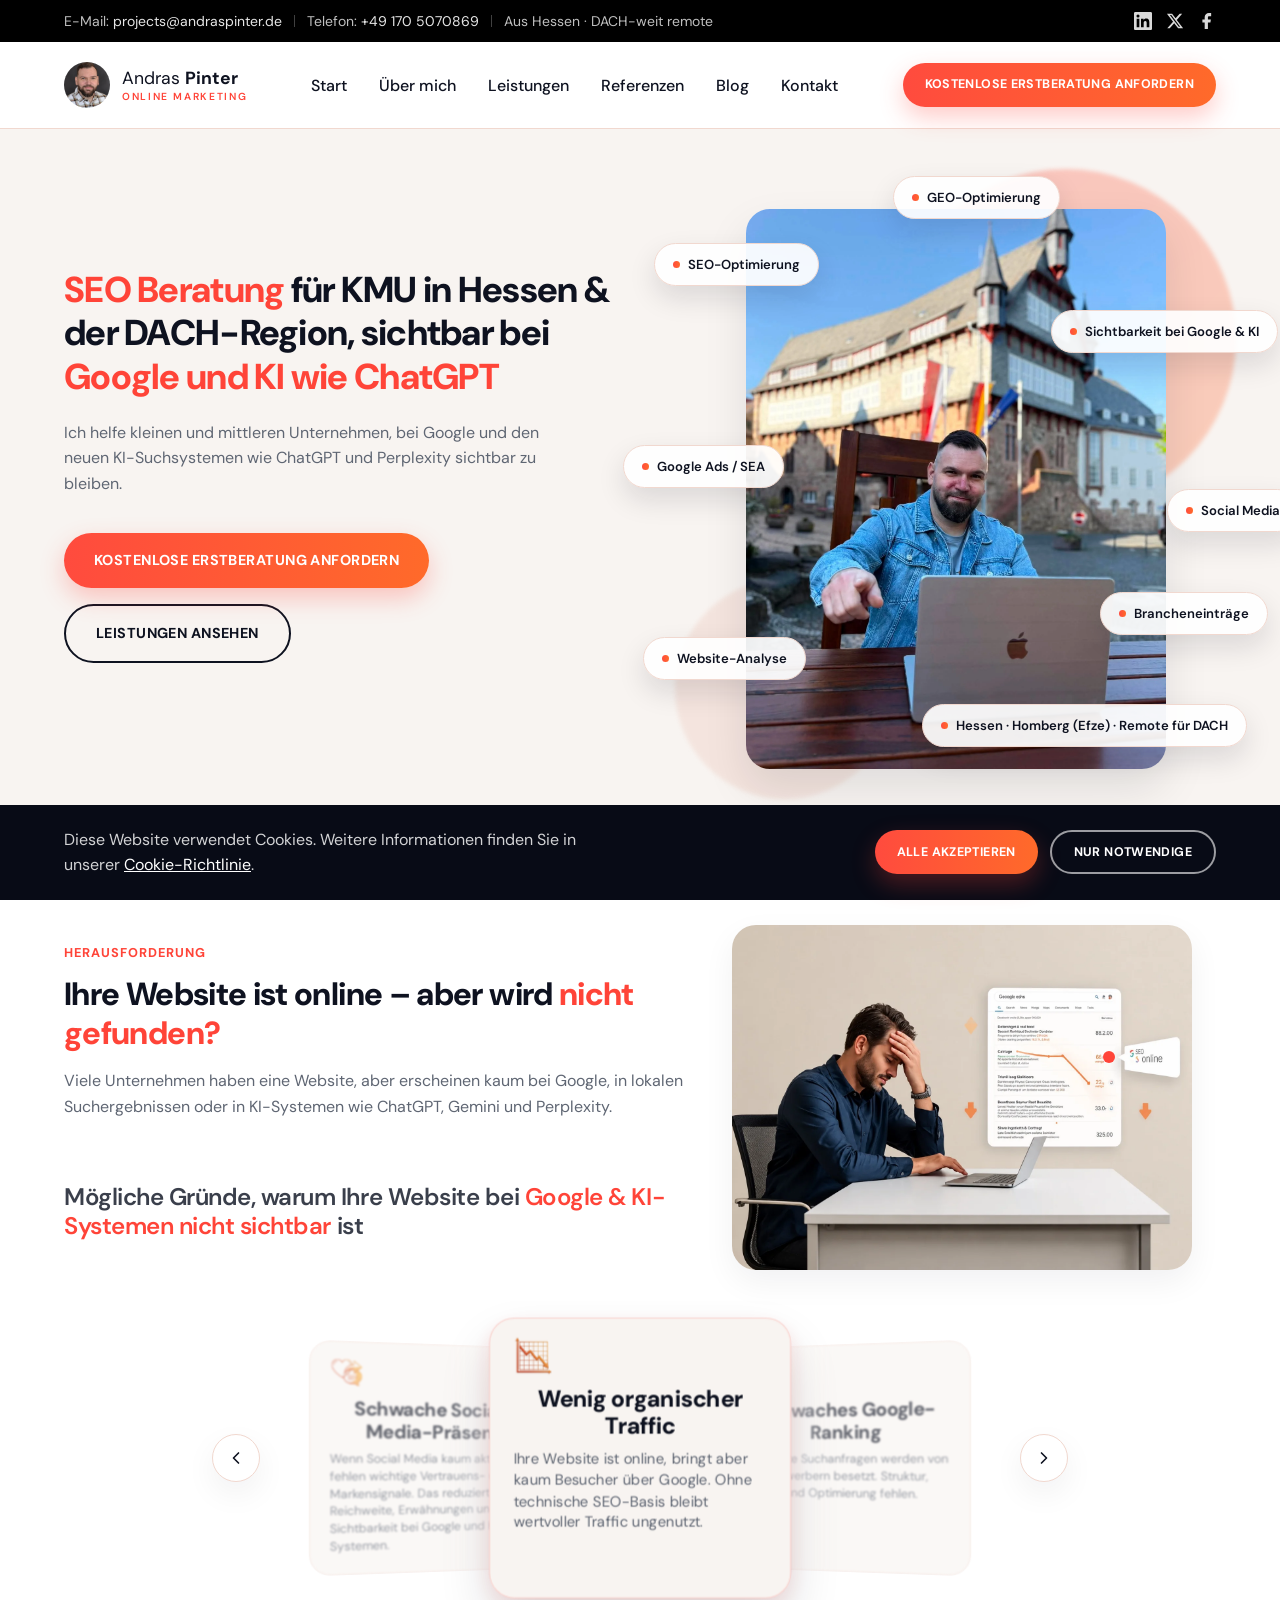
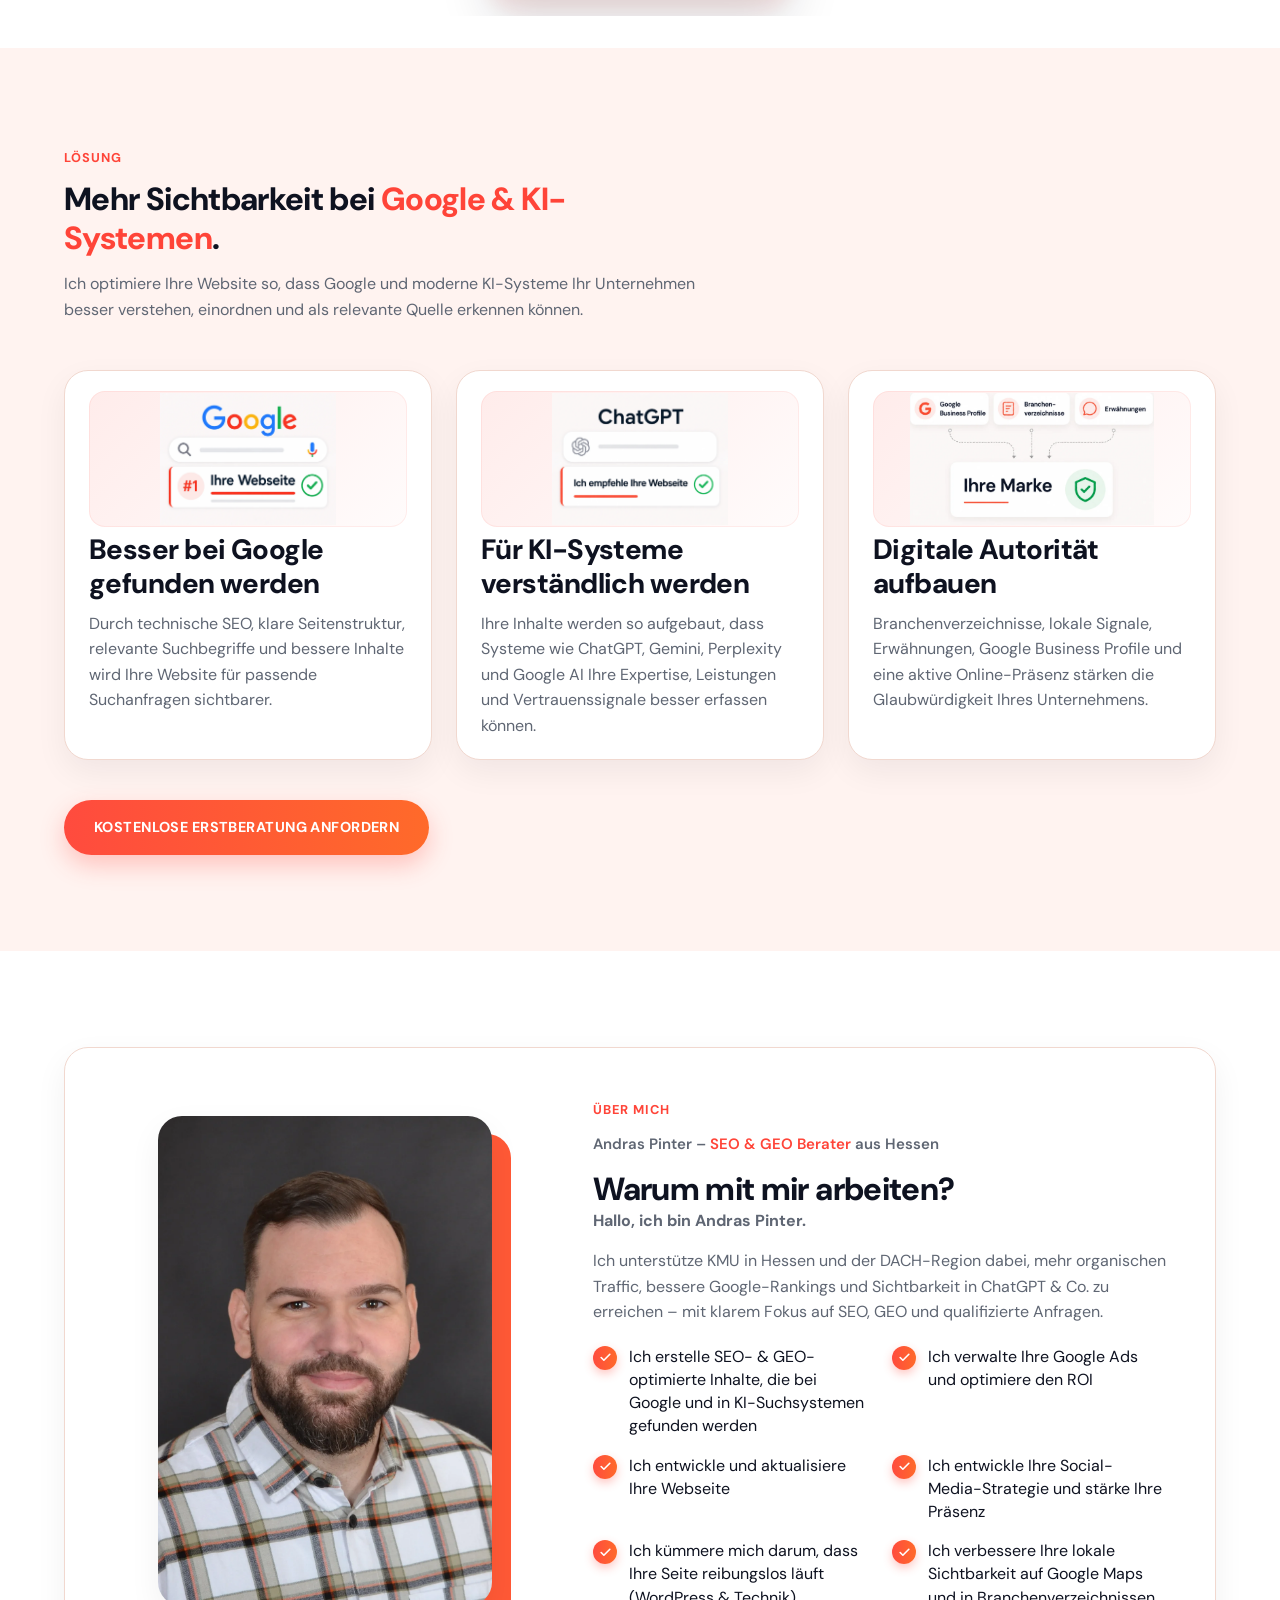
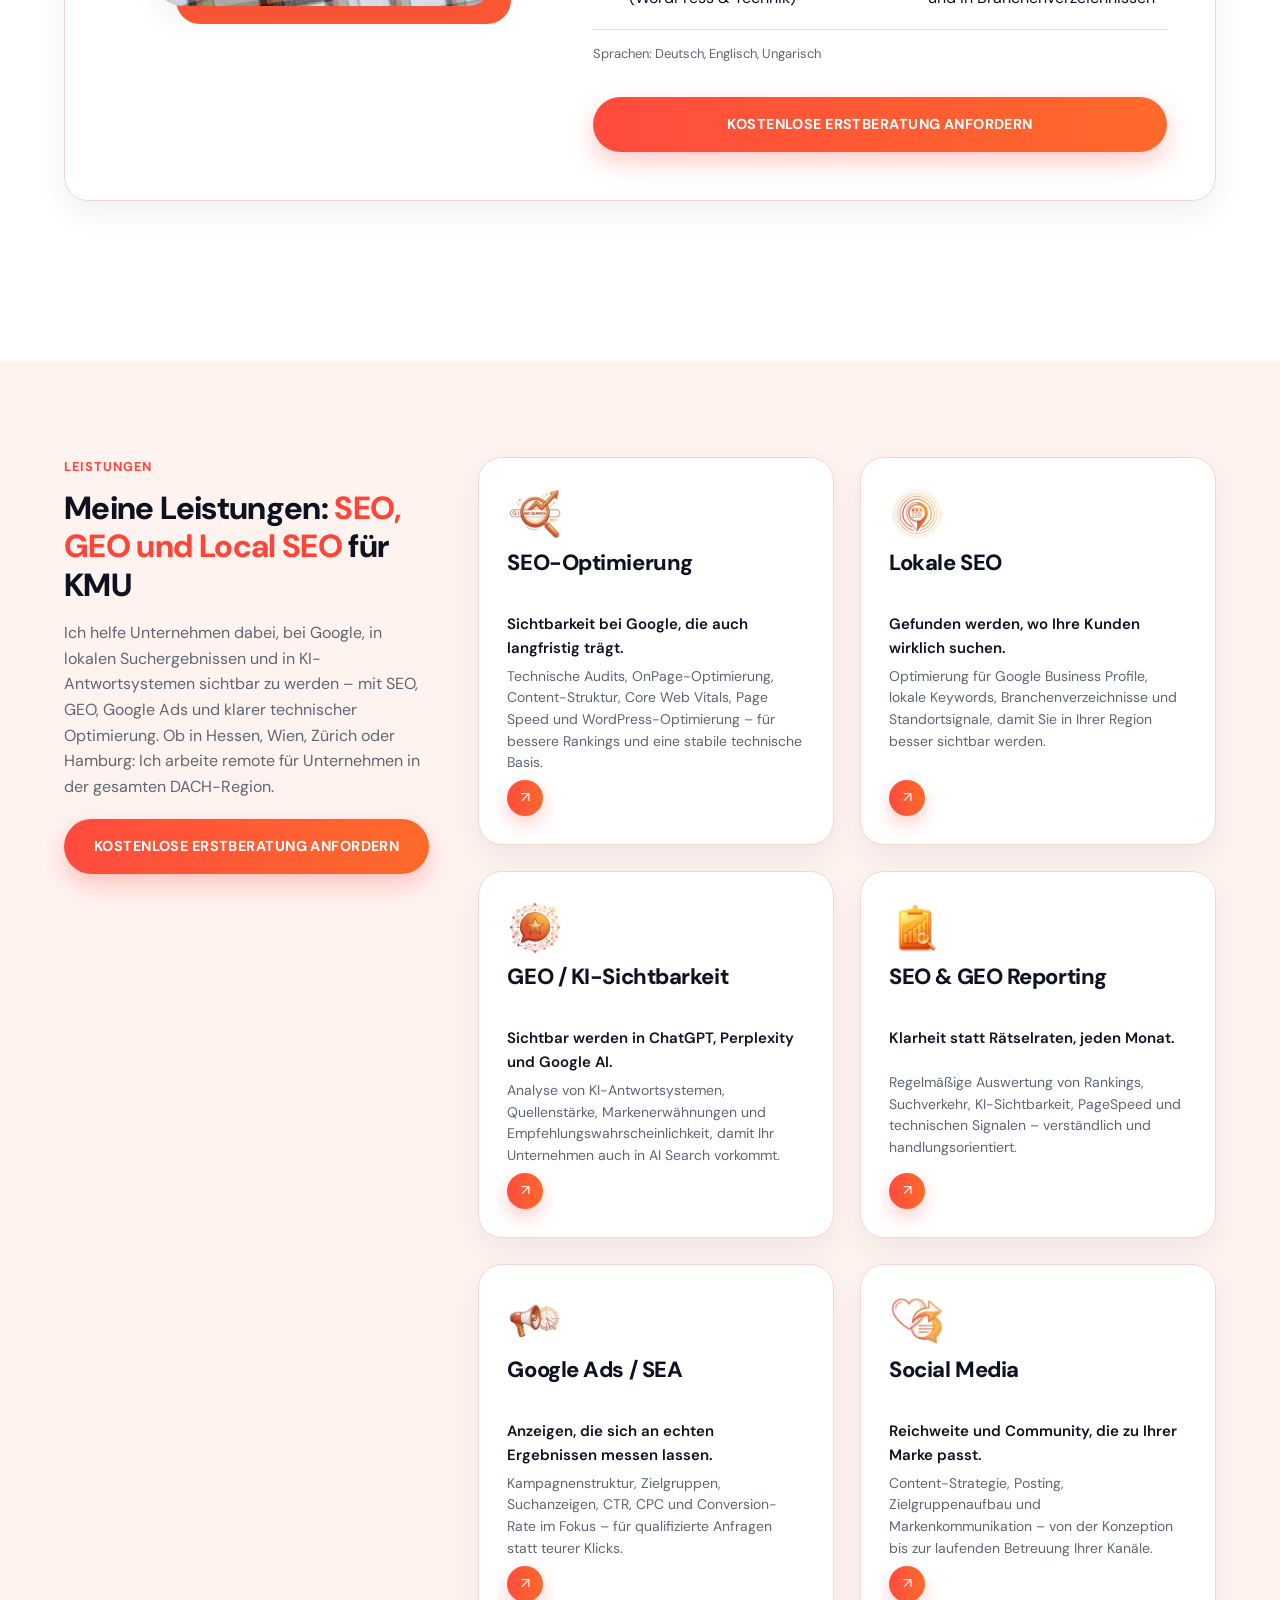
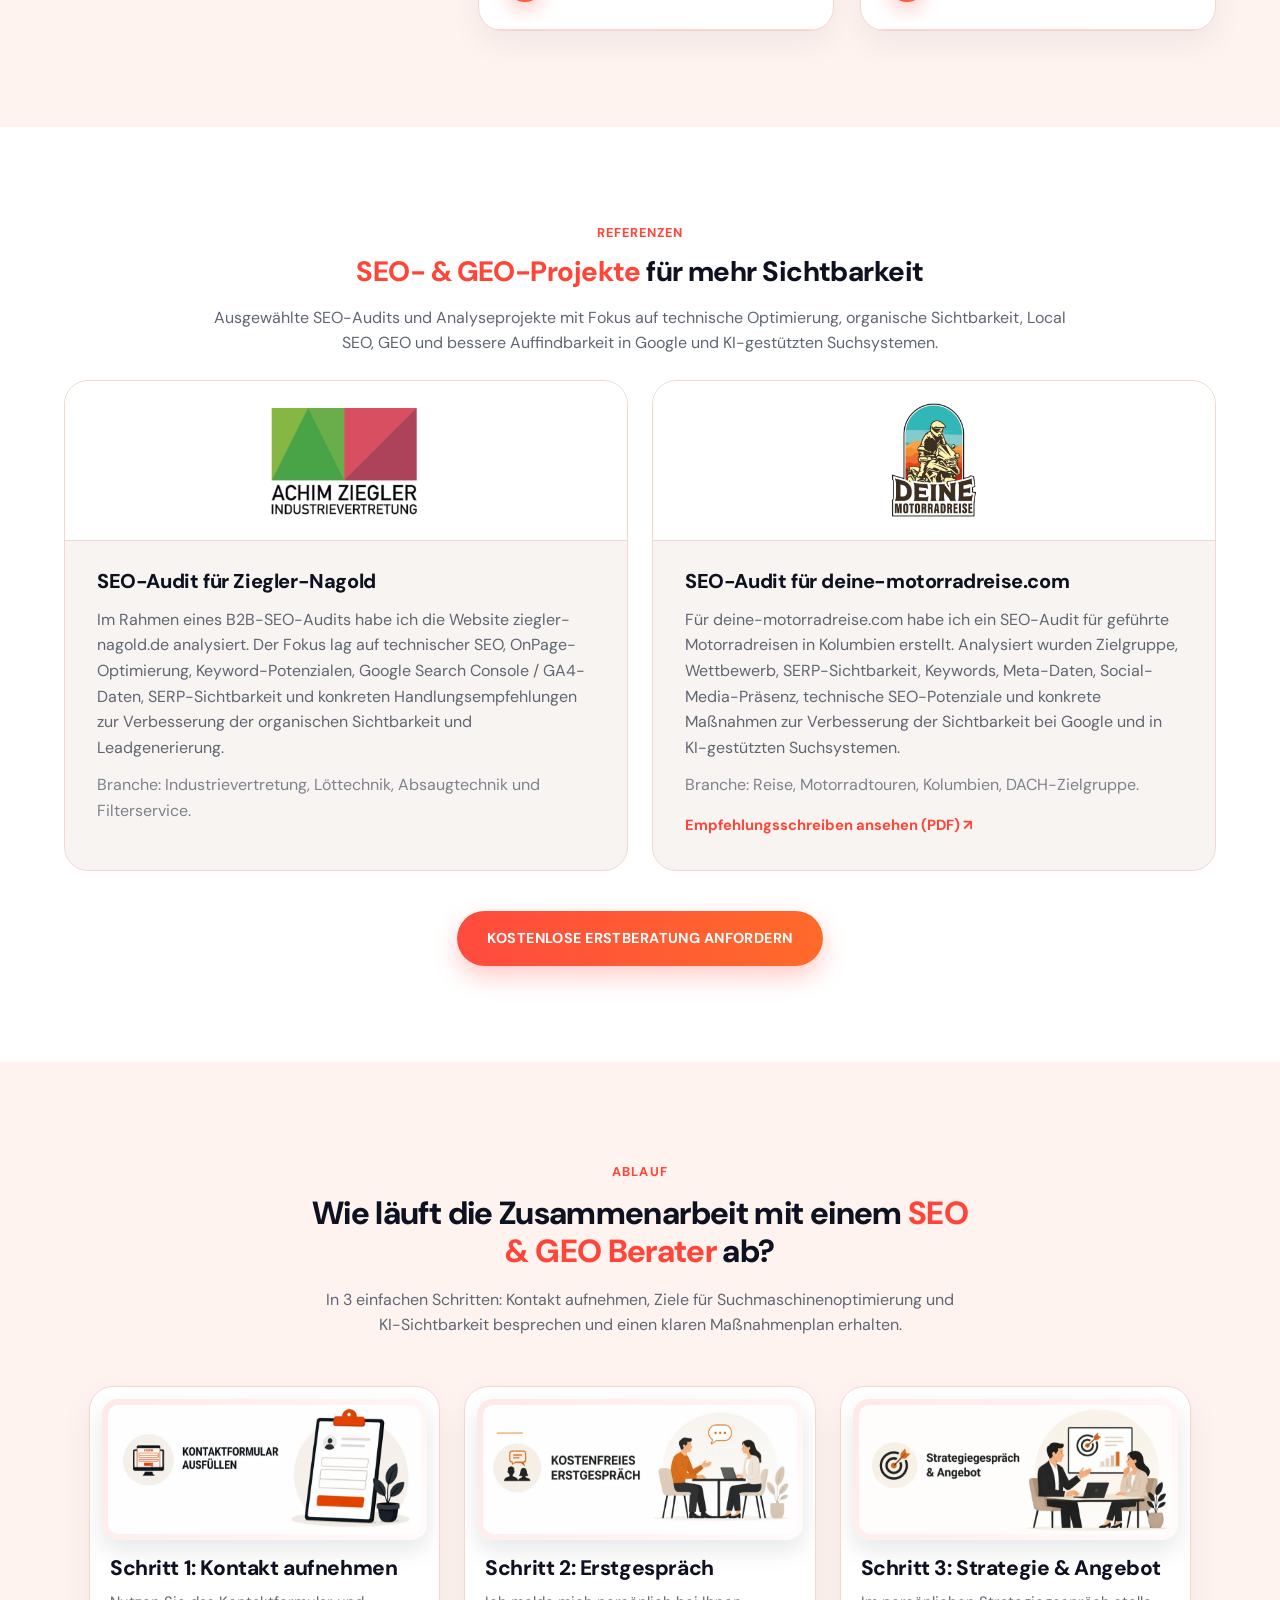
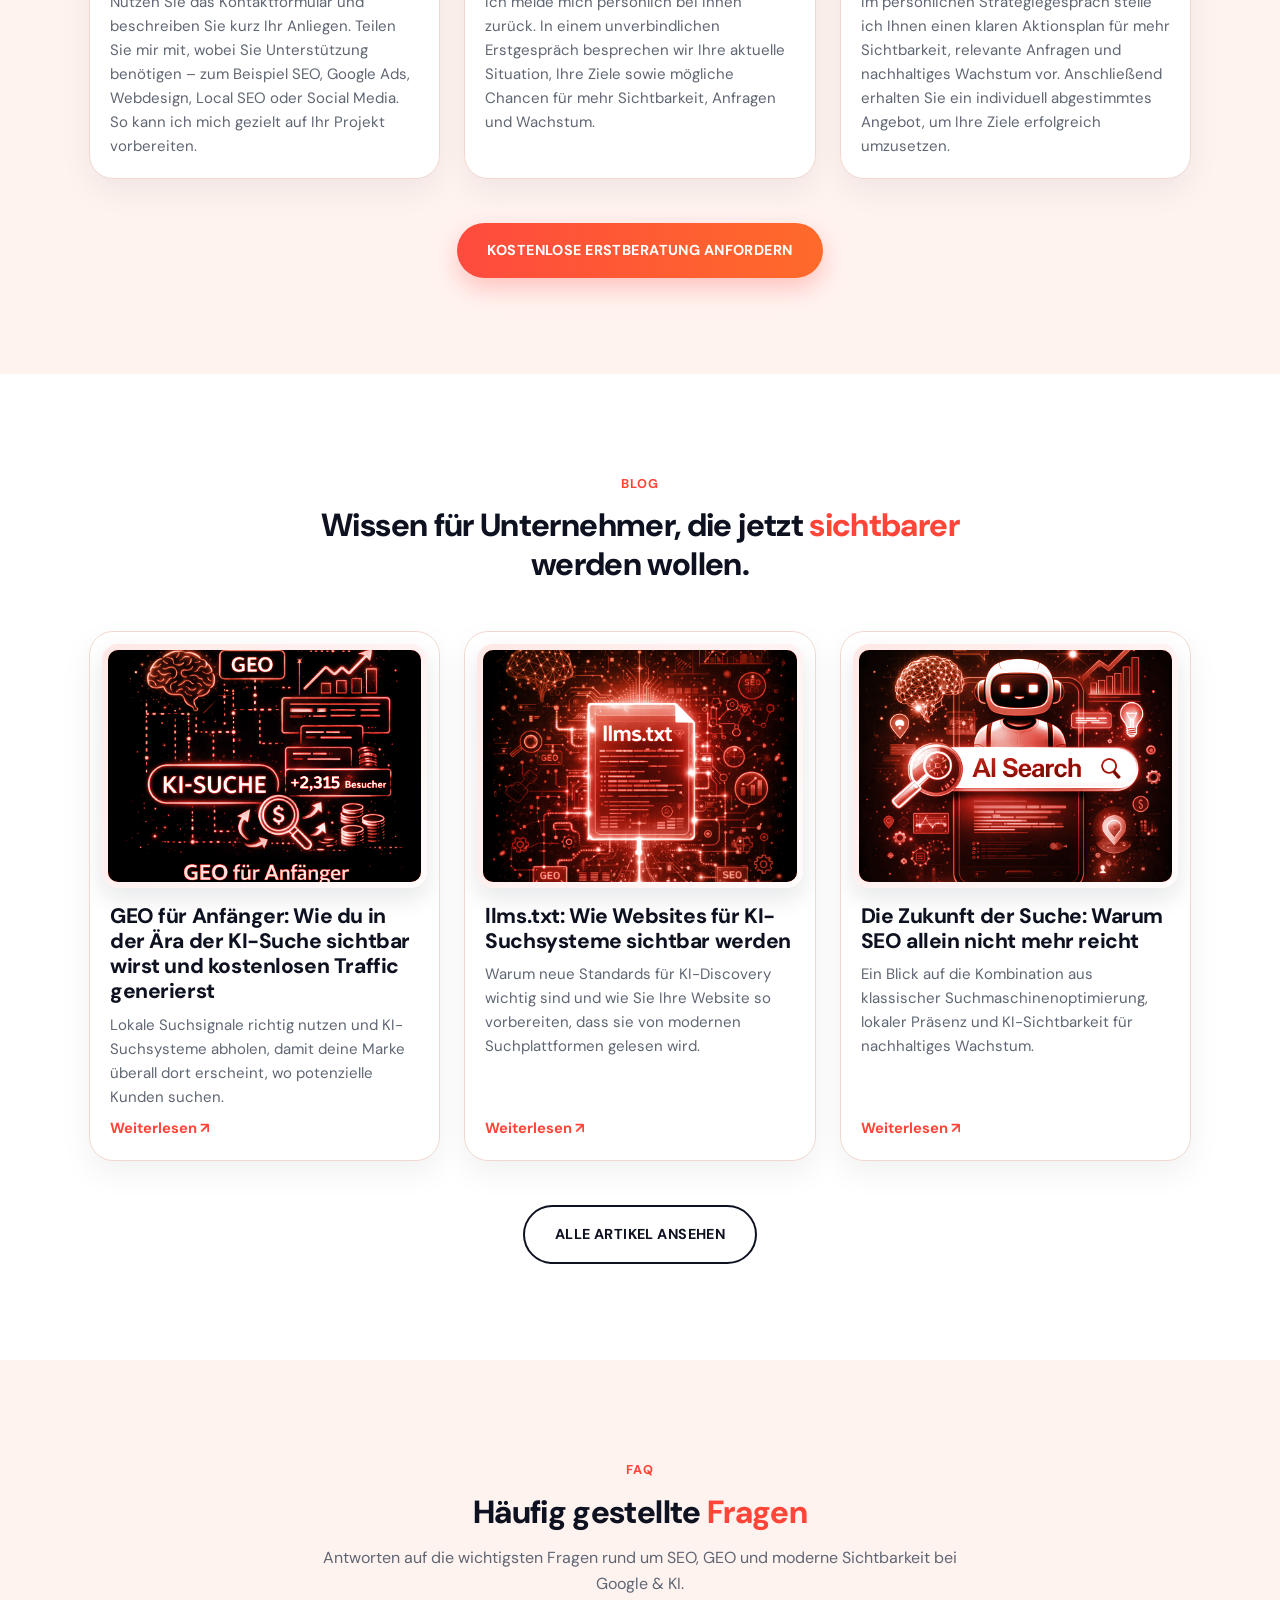
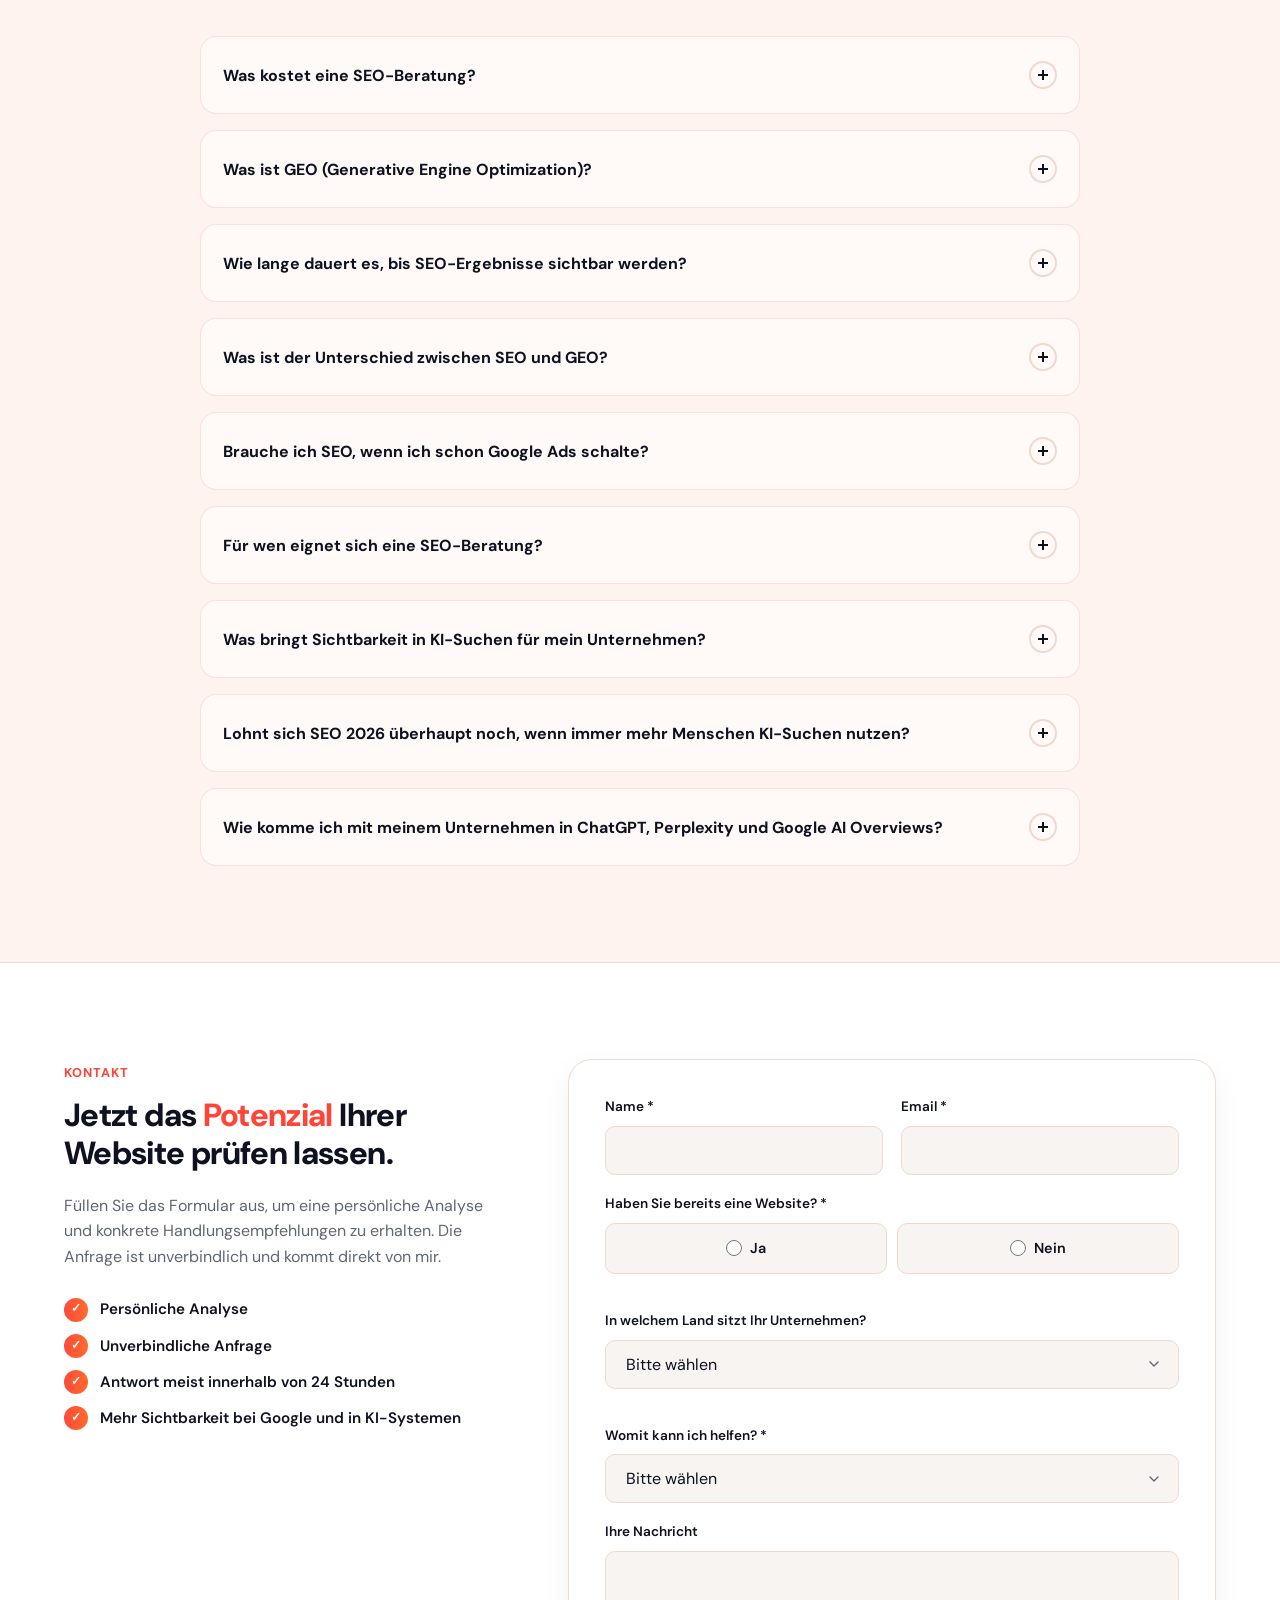
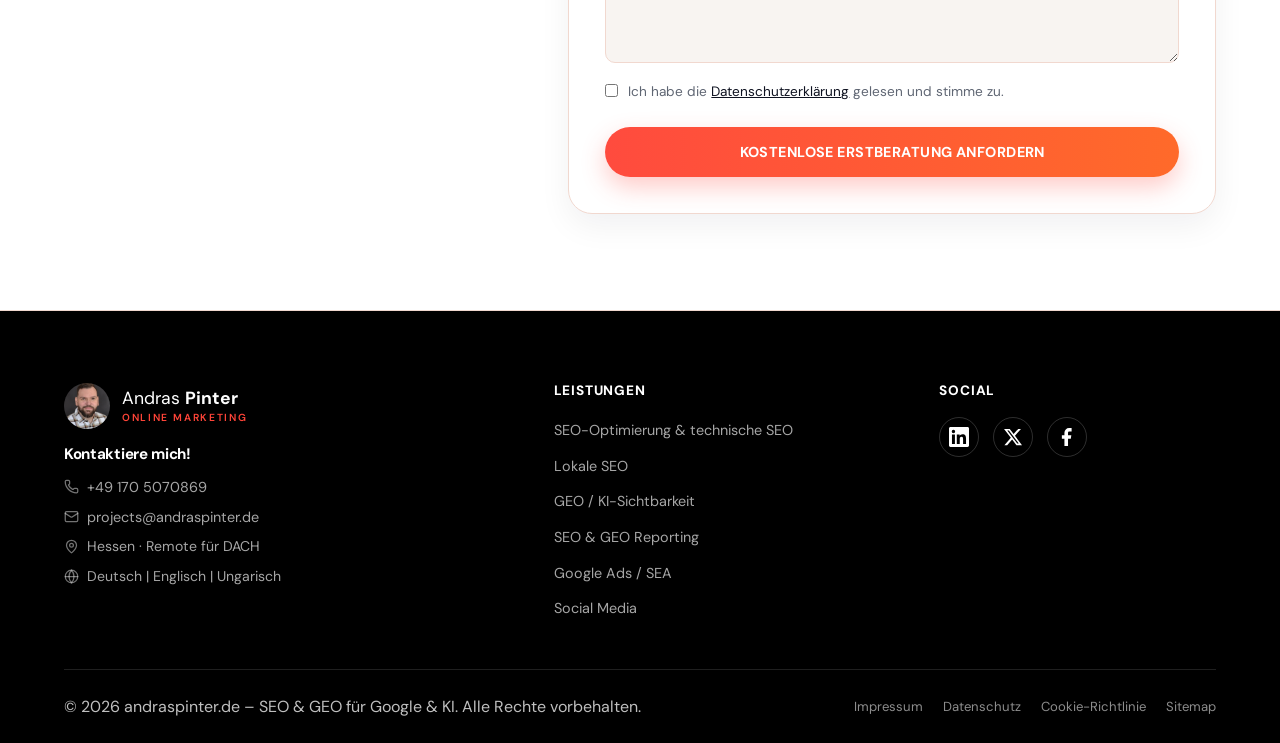
==== commit c292c57d: "WebP konverzió, robots.txt és sitemap.xml hozzáadása, cookies.html tartalmi javítás Co-Authored-By: " ====
--- a/index.html
+++ b/index.html
@@ -5,17 +5,172 @@
 <meta name="viewport" content="width=device-width, initial-scale=1.0">
 <title>SEO & GEO Beratung für KMU | Andras Pinter – Hessen & DACH</title>
 <meta name="description" content="SEO Audit, GEO-Optimierung & Sichtbarkeit in KI-Suchen für Selbständige und KMU in Hessen und der DACH-Region. Kostenlose Erstberatung anfordern.">
+<link rel="canonical" href="https://andraspinter.de/">
 
 <meta property="og:title" content="SEO & GEO Beratung für KMU | Andras Pinter – Hessen & DACH">
 <meta property="og:description" content="SEO Audit, GEO-Optimierung & Sichtbarkeit in KI-Suchen für Selbständige und KMU in Hessen und der DACH-Region. Kostenlose Erstberatung anfordern.">
-<meta property="og:image" content="assets/images/og-image-placeholder.jpg">
+<meta property="og:image" content="https://andraspinter.de/assets/images/andras/andras-with-laptop.webp">
 <meta property="og:type" content="website">
 <meta property="og:url" content="https://andraspinter.de/">
+<meta property="og:locale" content="de_DE">
+
+<meta name="twitter:card" content="summary_large_image">
+<meta name="twitter:title" content="SEO & GEO Beratung für KMU | Andras Pinter – Hessen & DACH">
+<meta name="twitter:description" content="SEO Audit, GEO-Optimierung & Sichtbarkeit in KI-Suchen für Selbständige und KMU in Hessen und der DACH-Region. Kostenlose Erstberatung anfordern.">
+<meta name="twitter:image" content="https://andraspinter.de/assets/images/andras/andras-with-laptop.webp">
 
 <link rel="icon" type="image/png" sizes="32x32" href="assets/favicon-32x32.png">
 <link rel="icon" type="image/png" sizes="16x16" href="assets/favicon-16x16.png">
 <link rel="icon" type="image/png" href="assets/favicon.png">
-<link rel="stylesheet" href="styles.css?v=202607137">
+<link rel="preconnect" href="https://fonts.googleapis.com">
+<link rel="preconnect" href="https://fonts.gstatic.com" crossorigin>
+<link rel="stylesheet" href="https://fonts.googleapis.com/css2?family=DM+Sans:wght@400;500;600;700;800&display=swap">
+<link rel="stylesheet" href="styles.css?v=202607164">
+<script type="application/ld+json">
+{
+  "@context": "https://schema.org",
+  "@graph": [
+    {
+      "@type": "ProfessionalService",
+      "@id": "https://andraspinter.de/#business",
+      "name": "Andras Pinter Online Marketing",
+      "description": "SEO-, GEO- und Google Ads-Beratung für kleine und mittlere Unternehmen in Hessen und der DACH-Region.",
+      "image": "https://andraspinter.de/assets/images/andras/andras-1.webp",
+      "url": "https://andraspinter.de/",
+      "telephone": "+491705070869",
+      "email": "projects@andraspinter.de",
+      "address": {
+        "@type": "PostalAddress",
+        "streetAddress": "Davidsweg 42",
+        "postalCode": "34576",
+        "addressLocality": "Homberg (Efze)",
+        "addressRegion": "Hessen",
+        "addressCountry": "DE"
+      },
+      "areaServed": [
+        { "@type": "State", "name": "Hessen" },
+        { "@type": "Country", "name": "Deutschland" },
+        { "@type": "Country", "name": "Österreich" },
+        { "@type": "Country", "name": "Schweiz" }
+      ],
+      "sameAs": [
+        "https://www.linkedin.com/in/pintande89/",
+        "https://x.com/AndrasPinterSEO",
+        "https://www.facebook.com/andraspinter.seo/"
+      ],
+      "founder": { "@id": "https://andraspinter.de/#person" }
+    },
+    {
+      "@type": "Person",
+      "@id": "https://andraspinter.de/#person",
+      "name": "Andras Pinter",
+      "jobTitle": "SEO & GEO Berater",
+      "url": "https://andraspinter.de/",
+      "image": "https://andraspinter.de/assets/images/andras/andras-1.webp",
+      "email": "projects@andraspinter.de",
+      "telephone": "+491705070869",
+      "worksFor": { "@id": "https://andraspinter.de/#business" },
+      "address": {
+        "@type": "PostalAddress",
+        "addressLocality": "Homberg (Efze)",
+        "addressRegion": "Hessen",
+        "addressCountry": "DE"
+      },
+      "sameAs": [
+        "https://www.linkedin.com/in/pintande89/",
+        "https://x.com/AndrasPinterSEO",
+        "https://www.facebook.com/andraspinter.seo/"
+      ],
+      "knowsLanguage": ["de", "en", "hu"]
+    },
+    {
+      "@type": "WebSite",
+      "@id": "https://andraspinter.de/#website",
+      "url": "https://andraspinter.de/",
+      "name": "Andras Pinter – SEO & GEO Beratung",
+      "publisher": { "@id": "https://andraspinter.de/#business" },
+      "inLanguage": "de-DE"
+    },
+    {
+      "@type": "FAQPage",
+      "mainEntity": [
+        {
+          "@type": "Question",
+          "name": "Was kostet eine SEO-Beratung?",
+          "acceptedAnswer": {
+            "@type": "Answer",
+            "text": "Die Kosten hängen vom Umfang und der Ausgangslage Ihrer Website ab. Ein SEO-Audit mit konkretem Maßnahmenplan beginnt ab wenigen Hundert Euro. In einem kostenlosen Erstgespräch klären wir gemeinsam, welche Maßnahmen für Ihr Budget den größten Effekt bringen."
+          }
+        },
+        {
+          "@type": "Question",
+          "name": "Was ist GEO (Generative Engine Optimization)?",
+          "acceptedAnswer": {
+            "@type": "Answer",
+            "text": "GEO optimiert Ihre Website so, dass sie nicht nur bei Google gut rankt, sondern auch in KI-Systemen wie ChatGPT, Perplexity, Gemini und Google AI Overview als Quelle zitiert und empfohlen wird. Das wird immer wichtiger, weil immer mehr Nutzer Antworten direkt von KI-Assistenten erhalten, statt klassisch zu googeln."
+          }
+        },
+        {
+          "@type": "Question",
+          "name": "Wie lange dauert es, bis SEO-Ergebnisse sichtbar werden?",
+          "acceptedAnswer": {
+            "@type": "Answer",
+            "text": "Erste messbare Verbesserungen sehen Sie oft schon nach 4 bis 8 Wochen, besonders bei technischen Fehlerbehebungen und Local SEO. Nachhaltige Rankings für umkämpfte Keywords brauchen in der Regel 3 bis 6 Monate. Ich setze auf transparentes Reporting, damit Sie den Fortschritt jederzeit nachvollziehen können."
+          }
+        },
+        {
+          "@type": "Question",
+          "name": "Was ist der Unterschied zwischen SEO und GEO?",
+          "acceptedAnswer": {
+            "@type": "Answer",
+            "text": "SEO (Suchmaschinenoptimierung) sorgt dafür, dass Ihre Website bei Google und Bing gut gefunden wird. GEO (Generative Engine Optimization) geht einen Schritt weiter und optimiert Ihre Inhalte so, dass KI-Systeme wie ChatGPT, Perplexity oder Google AI Overview Ihre Website als vertrauenswürdige Quelle erkennen und in ihren Antworten zitieren."
+          }
+        },
+        {
+          "@type": "Question",
+          "name": "Brauche ich SEO, wenn ich schon Google Ads schalte?",
+          "acceptedAnswer": {
+            "@type": "Answer",
+            "text": "Ja. Google Ads bringt sofortige Sichtbarkeit, aber nur solange Sie zahlen. SEO baut langfristige, organische Reichweite auf, die auch ohne laufende Werbeausgaben funktioniert. Die ideale Strategie kombiniert beides: Google Ads für schnelle Ergebnisse, SEO für nachhaltiges Wachstum."
+          }
+        },
+        {
+          "@type": "Question",
+          "name": "Für wen eignet sich eine SEO-Beratung?",
+          "acceptedAnswer": {
+            "@type": "Answer",
+            "text": "Meine Beratung richtet sich an Selbständige, Freiberufler und kleine bis mittlere Unternehmen in der DACH-Region, die mehr qualifizierte Anfragen über ihre Website generieren möchten. Besonders profitieren lokale Dienstleister, Berater und Unternehmen, die bisher wenig oder keine SEO-Maßnahmen umgesetzt haben."
+          }
+        },
+        {
+          "@type": "Question",
+          "name": "Was bringt Sichtbarkeit in KI-Suchen für mein Unternehmen?",
+          "acceptedAnswer": {
+            "@type": "Answer",
+            "text": "Immer mehr potenzielle Kunden nutzen KI-Assistenten wie ChatGPT oder Google AI Overview, um Dienstleister zu finden und zu vergleichen. Wenn Ihre Website dort als Quelle zitiert wird, gewinnen Sie Sichtbarkeit und Vertrauen bei einer wachsenden Zielgruppe, die klassische Google-Ergebnisse zunehmend überspringt."
+          }
+        },
+        {
+          "@type": "Question",
+          "name": "Lohnt sich SEO 2026 überhaupt noch, wenn immer mehr Menschen KI-Suchen nutzen?",
+          "acceptedAnswer": {
+            "@type": "Answer",
+            "text": "Ja, mehr denn je. Klassisches SEO ist die Grundlage dafür, dass KI-Systeme Ihre Website überhaupt finden und als Quelle nutzen. Wer bei Google nicht sichtbar ist, wird auch in ChatGPT, Perplexity oder Google AI Overviews seltener zitiert. SEO und GEO arbeiten zusammen: SEO sorgt dafür, dass Sie gefunden werden, GEO dafür, dass Sie in KI-Antworten genannt werden."
+          }
+        },
+        {
+          "@type": "Question",
+          "name": "Wie komme ich mit meinem Unternehmen in ChatGPT, Perplexity und Google AI Overviews?",
+          "acceptedAnswer": {
+            "@type": "Answer",
+            "text": "KI-Systeme zitieren Inhalte, die klar strukturiert, fachlich eindeutig und vertrauenswürdig sind. Konkret hilft: präzise Definitionen Ihrer Leistungen, klare Frage-Antwort-Blöcke, strukturierte Daten (Schema), ein konsistentes Unternehmensprofil im Web und Erwähnungen auf Plattformen wie LinkedIn. Genau diese Bausteine baue ich im Rahmen der GEO-Optimierung für Ihre Website auf."
+          }
+        }
+      ]
+    }
+  ]
+}
+</script>
 </head>
 <body>
 
@@ -28,7 +183,7 @@
         <span class="divider hide-mobile"></span>
         <span class="hide-mobile">Telefon: <a href="tel:+491705070869">+49 170 5070869</a></span>
         <span class="divider hide-mobile"></span>
-        <span class="hide-mobile">Remote für DACH</span>
+        <span class="hide-mobile">Aus Hessen &middot; DACH-weit remote</span>
       </div>
       <div class="topbar-social">
         <a href="https://www.linkedin.com/in/pintande89/" aria-label="LinkedIn" target="_blank" rel="noopener">
@@ -47,7 +202,7 @@
     <div class="container">
       <a href="index.html#start" class="brand">
         <span class="brand-mark logo-sweep-effect">
-          <img src="assets/images/andras/Andras_1.JPG" alt="Andras Pinter Logo">
+          <img src="assets/images/andras/andras-1.webp" alt="Andras Pinter Logo" width="1083" height="1444">
         </span>
         <span class="brand-name">
           <span class="brand-name-main"><span class="light">Andras</span> <span class="bold">Pinter</span></span>
@@ -72,11 +227,12 @@
   </nav>
 </header>
 
+<main>
 <!-- ========================== HERO ========================== -->
 <section class="hero" id="start">
   <div class="container">
     <div class="hero-content reveal">
-      <h1><span class="text-accent">SEO Beratung</span> für KMU in Hessen & der DACH-Region, die auch bei <span class="text-accent">ChatGPT & Google</span> gefunden werden wollen</h1>
+      <h1><span class="text-accent">SEO Beratung</span> für KMU in Hessen & der DACH-Region, sichtbar bei <span class="text-accent">Google und KI wie ChatGPT</span></h1>
       <p>Ich helfe kleinen und mittleren Unternehmen, bei Google und den neuen KI-Suchsystemen wie ChatGPT und Perplexity sichtbar zu bleiben.</p>
       <div class="hero-actions">
         <a href="#kontakt" class="btn btn-cta">Kostenlose Erstberatung anfordern</a>
@@ -87,7 +243,7 @@
       <div class="blob blob-1"></div>
       <div class="blob blob-2"></div>
       <div class="hero-image-wrap">
-        <img src="assets/images/andras/Andras_with_laptop.jpg" alt="Andras Pinter, SEO und GEO Berater, mit Laptop">
+        <img src="assets/images/andras/andras-with-laptop.webp" alt="Andras Pinter, SEO und GEO Berater, mit Laptop" width="1536" height="2048">
       </div>
       <div class="hero-badge hero-badge-1"><span class="hero-badge-dot"></span>SEO-Optimierung</div>
       <div class="hero-badge hero-badge-2"><span class="hero-badge-dot"></span>Sichtbarkeit bei Google & KI</div>
@@ -111,7 +267,7 @@
         <p class="section-intro">Viele Unternehmen haben eine Website, aber erscheinen kaum bei Google, in lokalen Suchergebnissen oder in KI-Systemen wie ChatGPT, Gemini und Perplexity.</p>
       </div>
       <div class="problem-visual">
-        <img src="assets/images/sections/google-ranking-verlust-seo-problem-frustration.jpg" alt="Frustrierter Unternehmer analysiert sinkenden Google-Traffic und SEO-Sichtbarkeitsverlust auf seinem Laptop" width="1400" height="1050" loading="lazy">
+        <img src="assets/images/sections/google-ranking-verlust-seo-problem-frustration.webp" alt="Frustrierter Unternehmer analysiert sinkenden Google-Traffic und SEO-Sichtbarkeitsverlust auf seinem Laptop" width="1400" height="1050" loading="lazy">
         <span class="problem-visual-marker" aria-hidden="true"></span>
       </div>
     </div>
@@ -125,32 +281,32 @@
       <div class="challenges-viewport">
         <div class="challenges-track" role="group" aria-roledescription="Karussell" aria-label="Herausforderungen">
           <div class="challenge-card" data-index="0" role="group" aria-roledescription="Folie" aria-label="1 von 6">
-            <img src="assets/images/icons-problem/traffic-rueckgang.png" alt="" width="320" height="320" draggable="false">
+            <img src="assets/images/icons-problem/traffic-rueckgang.webp" alt="" width="320" height="320" loading="lazy" draggable="false">
             <h3>Wenig organischer Traffic</h3>
             <p class="problem-desc">Ihre Website ist online, bringt aber kaum Besucher über Google. Ohne technische SEO-Basis bleibt wertvoller Traffic ungenutzt.</p>
           </div>
           <div class="challenge-card" data-index="1" role="group" aria-roledescription="Folie" aria-label="2 von 6">
-            <img src="assets/images/icons-problem/schwaches-google-ranking.png" alt="" width="320" height="320" draggable="false">
+            <img src="assets/images/icons-problem/schwaches-google-ranking.webp" alt="" width="320" height="320" loading="lazy" draggable="false">
             <h3>Schwaches Google-Ranking</h3>
             <p class="problem-desc">Relevante Suchanfragen werden von Wettbewerbern besetzt. Struktur, Inhalte und Optimierung fehlen.</p>
           </div>
           <div class="challenge-card" data-index="2" role="group" aria-roledescription="Folie" aria-label="3 von 6">
-            <img src="assets/images/icons-problem/keine-ki-sichtbarkeit.png" alt="" width="320" height="320" draggable="false">
+            <img src="assets/images/icons-problem/keine-ki-sichtbarkeit.webp" alt="" width="320" height="320" loading="lazy" draggable="false">
             <h3>Keine Sichtbarkeit in KI-Systemen</h3>
             <p class="problem-desc">ChatGPT, Gemini und Perplexity nennen oft andere Anbieter. Wer dort nicht auftaucht, verliert neue Nachfrage.</p>
           </div>
           <div class="challenge-card" data-index="3" role="group" aria-roledescription="Folie" aria-label="4 von 6">
-            <img src="assets/images/icons-problem/technische-seo-fehler.png" alt="" width="320" height="320" draggable="false">
+            <img src="assets/images/icons-problem/technische-seo-fehler.webp" alt="" width="320" height="320" loading="lazy" draggable="false">
             <h3>Technische SEO-Probleme</h3>
             <p class="problem-desc">Langsame Ladezeiten, JavaScript-Probleme oder fehlende Struktur verhindern bessere Rankings.</p>
           </div>
           <div class="challenge-card" data-index="4" role="group" aria-roledescription="Folie" aria-label="5 von 6">
-            <img src="assets/images/icons-problem/geringe-lokale-sichtbarkeit-hessen.png" alt="" width="320" height="320" draggable="false">
+            <img src="assets/images/icons-problem/geringe-lokale-sichtbarkeit-hessen.webp" alt="" width="320" height="320" loading="lazy" draggable="false">
             <h3>Geringe lokale Sichtbarkeit</h3>
             <p class="problem-desc">In Hessen und der DACH-Region werden viele lokale Anbieter online kaum gefunden – trotz vorhandener Website.</p>
           </div>
           <div class="challenge-card" data-index="5" role="group" aria-roledescription="Folie" aria-label="6 von 6">
-            <img src="assets/images/icons-problem/schwache-social-media-praesenz.png" alt="" width="480" height="480" draggable="false">
+            <img src="assets/images/icons-problem/schwache-social-media-praesenz.webp" alt="" width="480" height="480" loading="lazy" draggable="false">
             <h3>Schwache Social-Media-Präsenz</h3>
             <p class="problem-desc">Wenn Social Media kaum aktiv ist, fehlen wichtige Vertrauens- und Markensignale. Das reduziert Reichweite, Erwähnungen und Sichtbarkeit bei Google und KI-Systemen.</p>
           </div>
@@ -174,21 +330,21 @@
     <div class="solution-grid">
       <div class="solution-card reveal">
         <span class="solution-card-icon">
-          <img src="assets/images/sections/google-ranking-platz-1-sichtbarkeit.png" alt="Google Suchergebnis zeigt Ihre Webseite auf Platz 1 mit grünem Bestätigungshaken" width="600" height="450" loading="lazy">
+          <img src="assets/images/sections/google-ranking-platz-1-sichtbarkeit.webp" alt="Google Suchergebnis zeigt Ihre Webseite auf Platz 1 mit grünem Bestätigungshaken" width="600" height="450" loading="lazy">
         </span>
         <h3>Besser bei Google gefunden werden</h3>
         <p>Durch technische SEO, klare Seitenstruktur, relevante Suchbegriffe und bessere Inhalte wird Ihre Website für passende Suchanfragen sichtbarer.</p>
       </div>
       <div class="solution-card reveal">
         <span class="solution-card-icon">
-          <img src="assets/images/sections/chatgpt-empfehlung-ki-suchsysteme.png" alt="ChatGPT empfiehlt Ihre Webseite als vertrauenswürdige Quelle" width="600" height="450" loading="lazy">
+          <img src="assets/images/sections/chatgpt-empfehlung-ki-suchsysteme.webp" alt="ChatGPT empfiehlt Ihre Webseite als vertrauenswürdige Quelle" width="600" height="450" loading="lazy">
         </span>
         <h3>Für KI-Systeme verständlich werden</h3>
         <p>Ihre Inhalte werden so aufgebaut, dass Systeme wie ChatGPT, Gemini, Perplexity und Google AI Ihre Expertise, Leistungen und Vertrauenssignale besser erfassen können.</p>
       </div>
       <div class="solution-card reveal">
         <span class="solution-card-icon">
-          <img src="assets/images/sections/digitale-autoritaet-google-business-profile.png" alt="Digitale Autorität Ihrer Marke durch Google Business Profile, Branchenverzeichnisse und Erwähnungen" width="1340" height="723" loading="lazy">
+          <img src="assets/images/sections/digitale-autoritaet-google-business-profile.webp" alt="Digitale Autorität Ihrer Marke durch Google Business Profile, Branchenverzeichnisse und Erwähnungen" width="1340" height="723" loading="lazy">
         </span>
         <h3>Digitale Autorität aufbauen</h3>
         <p>Branchenverzeichnisse, lokale Signale, Erwähnungen, Google Business Profile und eine aktive Online-Präsenz stärken die Glaubwürdigkeit Ihres Unternehmens.</p>
@@ -208,7 +364,7 @@
         <div class="referenzen-image-frame">
           <div class="referenzen-image-shape-main" aria-hidden="true"></div>
           <div class="referenzen-image referenzen-image-main">
-            <img src="assets/images/andras/Andras_1.JPG" alt="Andras Pinter, SEO und GEO Berater" width="1083" height="1444" loading="lazy">
+            <img src="assets/images/andras/andras-1.webp" alt="Andras Pinter, SEO und GEO Berater" width="1083" height="1444" loading="lazy">
           </div>
         </div>
       </div>
@@ -272,64 +428,64 @@
       <div class="services-header reveal">
         <span class="eyebrow">Leistungen</span>
         <h2>Meine Leistungen: <span class="text-accent">SEO, GEO und Local SEO</span> für KMU</h2>
-        <p class="section-intro">Ich helfe Unternehmen dabei, bei Google, in lokalen Suchergebnissen und in KI-Antwortsystemen sichtbar zu werden – mit SEO, GEO, Google Ads und klarer technischer Optimierung.</p>
+        <p class="section-intro">Ich helfe Unternehmen dabei, bei Google, in lokalen Suchergebnissen und in KI-Antwortsystemen sichtbar zu werden – mit SEO, GEO, Google Ads und klarer technischer Optimierung. Ob in Hessen, Wien, Zürich oder Hamburg: Ich arbeite remote für Unternehmen in der gesamten DACH-Region.</p>
         <a href="#kontakt" class="btn btn-cta">Kostenlose Erstberatung anfordern</a>
       </div>
       <div class="services-grid">
-      <div class="service-card reveal" id="seo-beratung">
+      <article class="service-card reveal" id="seo-beratung">
         <div class="service-card-icon">
-          <img src="assets/images/icons-services/seo-beratung.png" alt="" width="480" height="480" loading="lazy">
+          <img src="assets/images/icons-services/seo-beratung.webp" alt="" width="480" height="480" loading="lazy">
         </div>
         <h3>SEO-Optimierung</h3>
         <p class="lead">Sichtbarkeit bei Google, die auch langfristig trägt.</p>
         <p class="desc">Technische Audits, OnPage-Optimierung, Content-Struktur, Core Web Vitals, Page Speed und WordPress-Optimierung – für bessere Rankings und eine stabile technische Basis.</p>
       <a href="#kontakt" class="arrow-btn" aria-label="Mehr zu SEO-Optimierung">↗</a>
-      </div>
-      <div class="service-card reveal" id="lokale-seo">
+      </article>
+      <article class="service-card reveal" id="lokale-seo">
         <div class="service-card-icon">
-          <img src="assets/images/icons-services/lokale-seo.png" alt="" width="480" height="480" loading="lazy">
+          <img src="assets/images/icons-services/lokale-seo.webp" alt="" width="480" height="480" loading="lazy">
         </div>
         <h3>Lokale SEO</h3>
         <p class="lead">Gefunden werden, wo Ihre Kunden wirklich suchen.</p>
         <p class="desc">Optimierung für Google Business Profile, lokale Keywords, Branchenverzeichnisse und Standortsignale, damit Sie in Ihrer Region besser sichtbar werden.</p>
       <a href="#kontakt" class="arrow-btn" aria-label="Mehr zu Lokale SEO">↗</a>
-      </div>
-      <div class="service-card reveal" id="geo-ki-sichtbarkeit">
+      </article>
+      <article class="service-card reveal" id="geo-ki-sichtbarkeit">
         <div class="service-card-icon">
-          <img src="assets/images/icons-services/geo.png" alt="" width="480" height="480" loading="lazy">
+          <img src="assets/images/icons-services/geo.webp" alt="" width="480" height="480" loading="lazy">
         </div>
         <h3>GEO / KI-Sichtbarkeit</h3>
         <p class="lead">Sichtbar werden in ChatGPT, Perplexity und Google AI.</p>
         <p class="desc">Analyse von KI-Antwortsystemen, Quellenstärke, Markenerwähnungen und Empfehlungswahrscheinlichkeit, damit Ihr Unternehmen auch in AI Search vorkommt.</p>
       <a href="#kontakt" class="arrow-btn" aria-label="Mehr zu GEO / KI-Sichtbarkeit">↗</a>
-      </div>
-      <div class="service-card reveal" id="seo-geo-reporting">
+      </article>
+      <article class="service-card reveal" id="seo-geo-reporting">
         <div class="service-card-icon">
-          <img src="assets/images/icons-services/reporting-monitoring.png" alt="" width="480" height="480" loading="lazy">
+          <img src="assets/images/icons-services/reporting-monitoring.webp" alt="" width="480" height="480" loading="lazy">
         </div>
         <h3>SEO & GEO Reporting</h3>
         <p class="lead">Klarheit statt Rätselraten, jeden Monat.</p>
         <p class="desc">Regelmäßige Auswertung von Rankings, Suchverkehr, KI-Sichtbarkeit, PageSpeed und technischen Signalen – verständlich und handlungsorientiert.</p>
       <a href="#kontakt" class="arrow-btn" aria-label="Mehr zu SEO & GEO Reporting">↗</a>
-      </div>
-      <div class="service-card reveal" id="google-ads">
+      </article>
+      <article class="service-card reveal" id="google-ads">
         <div class="service-card-icon">
-          <img src="assets/images/icons-services/google-ads.png" alt="" width="480" height="480" loading="lazy">
+          <img src="assets/images/icons-services/google-ads.webp" alt="" width="480" height="480" loading="lazy">
         </div>
         <h3>Google Ads / SEA</h3>
         <p class="lead">Anzeigen, die sich an echten Ergebnissen messen lassen.</p>
         <p class="desc">Kampagnenstruktur, Zielgruppen, Suchanzeigen, CTR, CPC und Conversion-Rate im Fokus – für qualifizierte Anfragen statt teurer Klicks.</p>
       <a href="#kontakt" class="arrow-btn" aria-label="Mehr zu Google Ads / SEA">↗</a>
-      </div>
-      <div class="service-card reveal" id="social-media">
+      </article>
+      <article class="service-card reveal" id="social-media">
         <div class="service-card-icon">
-          <img src="assets/images/icons-services/social-media.png" alt="" width="480" height="480" loading="lazy">
+          <img src="assets/images/icons-services/social-media.webp" alt="" width="480" height="480" loading="lazy">
         </div>
         <h3>Social Media</h3>
         <p class="lead">Reichweite und Community, die zu Ihrer Marke passt.</p>
         <p class="desc">Content-Strategie, Posting, Zielgruppenaufbau und Markenkommunikation – von der Konzeption bis zur laufenden Betreuung Ihrer Kanäle.</p>
       <a href="#kontakt" class="arrow-btn" aria-label="Mehr zu Social Media">↗</a>
-      </div>
+      </article>
       </div>
     </div>
   </div>
@@ -340,30 +496,30 @@
   <div class="container">
     <div class="referenzen-projects">
       <span class="eyebrow reveal">Referenzen</span>
-      <h3 class="subtitle reveal"><span class="text-accent">SEO- & GEO-Projekte</span> für mehr Sichtbarkeit</h3>
+      <h2 class="subtitle reveal"><span class="text-accent">SEO- & GEO-Projekte</span> für mehr Sichtbarkeit</h2>
       <p class="section-intro reveal">Ausgewählte SEO-Audits und Analyseprojekte mit Fokus auf technische Optimierung, organische Sichtbarkeit, Local SEO, GEO und bessere Auffindbarkeit in Google und KI-gestützten Suchsystemen.</p>
       <div class="project-cards">
-        <div class="project-card reveal">
+        <article class="project-card reveal">
           <div class="project-card-image">
             <img src="assets/images/referenzen/ziegler-nagold-seo-audit-logo.webp" alt="SEO-Audit für Ziegler-Nagold Industrievertretung" width="549" height="424" loading="lazy">
           </div>
           <div class="project-card-body">
-            <h4>SEO-Audit für Ziegler-Nagold</h4>
+            <h3>SEO-Audit für Ziegler-Nagold</h3>
             <p>Im Rahmen eines B2B-SEO-Audits habe ich die Website ziegler-nagold.de analysiert. Der Fokus lag auf technischer SEO, OnPage-Optimierung, Keyword-Potenzialen, Google Search Console / GA4-Daten, SERP-Sichtbarkeit und konkreten Handlungsempfehlungen zur Verbesserung der organischen Sichtbarkeit und Leadgenerierung.</p>
             <p class="project-card-meta">Branche: Industrievertretung, Löttechnik, Absaugtechnik und Filterservice.</p>
           </div>
-        </div>
-        <div class="project-card reveal">
+        </article>
+        <article class="project-card reveal">
           <div class="project-card-image">
             <img src="assets/images/referenzen/deine-motorradreise-seo-audit-logo.webp" alt="SEO-Audit für geführte Motorradreisen in Kolumbien" width="612" height="792" loading="lazy">
           </div>
           <div class="project-card-body">
-            <h4>SEO-Audit für deine-motorradreise.com</h4>
+            <h3>SEO-Audit für deine-motorradreise.com</h3>
             <p>Für deine-motorradreise.com habe ich ein SEO-Audit für geführte Motorradreisen in Kolumbien erstellt. Analysiert wurden Zielgruppe, Wettbewerb, SERP-Sichtbarkeit, Keywords, Meta-Daten, Social-Media-Präsenz, technische SEO-Potenziale und konkrete Maßnahmen zur Verbesserung der Sichtbarkeit bei Google und in KI-gestützten Suchsystemen.</p>
             <p class="project-card-meta">Branche: Reise, Motorradtouren, Kolumbien, DACH-Zielgruppe.</p>
             <a href="assets/documents/empfehlungsschreiben-deine-motorradreise-seo-sea.pdf" class="text-link-arrow project-card-link" target="_blank" rel="noopener">Empfehlungsschreiben ansehen (PDF) ↗</a>
           </div>
-        </div>
+        </article>
       </div>
       <div class="referenzen-projects-cta">
         <a href="#kontakt" class="btn btn-cta">Kostenlose Erstberatung anfordern</a>
@@ -383,7 +539,7 @@
     <div class="zusammenarbeit-cards">
       <div class="zusammenarbeit-card reveal">
         <div class="zusammenarbeit-card-image">
-          <img src="assets/images/sections/zusammenarbeit-schritt1-kontaktformular-ausfuellen.png" alt="Schritt 1 Kontaktformular ausfüllen – Anfrage senden für SEO und Online Marketing Beratung" width="900" height="385" loading="lazy">
+          <img src="assets/images/sections/zusammenarbeit-schritt1-kontaktformular-ausfuellen.webp" alt="Schritt 1 Kontaktformular ausfüllen – Anfrage senden für SEO und Online Marketing Beratung" width="900" height="385" loading="lazy">
         </div>
         <div class="zusammenarbeit-card-body">
           <h3>Schritt 1: Kontakt aufnehmen</h3>
@@ -392,7 +548,7 @@
       </div>
       <div class="zusammenarbeit-card reveal">
         <div class="zusammenarbeit-card-image">
-          <img src="assets/images/sections/zusammenarbeit-schritt2-kostenfreies-erstgespraech.png" alt="Schritt 2 kostenloses Erstgespräch – SEO & GEO Beratung und Kennenlernen" width="900" height="385" loading="lazy">
+          <img src="assets/images/sections/zusammenarbeit-schritt2-kostenfreies-erstgespraech.webp" alt="Schritt 2 kostenloses Erstgespräch – SEO & GEO Beratung und Kennenlernen" width="900" height="385" loading="lazy">
         </div>
         <div class="zusammenarbeit-card-body">
           <h3>Schritt 2: Erstgespräch</h3>
@@ -401,7 +557,7 @@
       </div>
       <div class="zusammenarbeit-card reveal">
         <div class="zusammenarbeit-card-image">
-          <img src="assets/images/sections/zusammenarbeit-schritt3-strategiegespraech-angebot.png" alt="Schritt 3 Strategiegespräch und Angebot – individuelle SEO Marketing Lösung für Unternehmen" width="900" height="385" loading="lazy">
+          <img src="assets/images/sections/zusammenarbeit-schritt3-strategiegespraech-angebot.webp" alt="Schritt 3 Strategiegespräch und Angebot – individuelle SEO Marketing Lösung für Unternehmen" width="900" height="385" loading="lazy">
         </div>
         <div class="zusammenarbeit-card-body">
           <h3>Schritt 3: Strategie & Angebot</h3>
@@ -425,7 +581,7 @@
     <div class="blog-cards">
       <article class="blog-card reveal">
         <div class="blog-card-image">
-          <img src="assets/images/blog/geo-fuer-anfaenger.jpg" alt="GEO für Anfänger – KI-Suche, Sichtbarkeit und kostenloser Traffic durch strukturierte Inhalte" loading="lazy">
+          <img src="assets/images/blog/geo-fuer-anfaenger.webp" alt="GEO für Anfänger – KI-Suche, Sichtbarkeit und kostenloser Traffic durch strukturierte Inhalte" width="900" height="900" loading="lazy">
         </div>
         <div class="blog-card-body">
           <h3>GEO für Anfänger: Wie du in der Ära der KI-Suche sichtbar wirst und kostenlosen Traffic generierst</h3>
@@ -435,7 +591,7 @@
       </article>
       <article class="blog-card reveal">
         <div class="blog-card-image">
-          <img src="assets/images/blog/llms-txt.jpg" alt="Infografik: llms.txt Datei für Generative Engine Optimization – strukturierte Inhalte für KI-Suchsysteme wie ChatGPT, Gemini und Perplexity" loading="lazy">
+          <img src="assets/images/blog/llms-txt.webp" alt="Infografik: llms.txt Datei für Generative Engine Optimization – strukturierte Inhalte für KI-Suchsysteme wie ChatGPT, Gemini und Perplexity" width="900" height="900" loading="lazy">
         </div>
         <div class="blog-card-body">
           <h3>llms.txt: Wie Websites für KI-Suchsysteme sichtbar werden</h3>
@@ -445,7 +601,7 @@
       </article>
       <article class="blog-card reveal">
         <div class="blog-card-image">
-          <img src="assets/images/blog/zukunft-der-suche.jpg" alt="KI-Suche und die Zukunft der Suche mit SEO und GEO" loading="lazy">
+          <img src="assets/images/blog/zukunft-der-suche.webp" alt="KI-Suche und die Zukunft der Suche mit SEO und GEO" width="900" height="900" loading="lazy">
         </div>
         <div class="blog-card-body">
           <h3>Die Zukunft der Suche: Warum SEO allein nicht mehr reicht</h3>
@@ -614,6 +770,40 @@
         <label for="webseite" id="webseite-label">Ihre Website</label>
         <input type="url" id="webseite" name="webseite" placeholder="https://" disabled>
       </div>
+      <div class="form-row">
+        <div class="form-group">
+          <label for="land">In welchem Land sitzt Ihr Unternehmen?</label>
+          <select id="land" name="land">
+            <option value="">Bitte wählen</option>
+            <option value="deutschland">Deutschland</option>
+            <option value="oesterreich">Österreich</option>
+            <option value="schweiz">Schweiz</option>
+            <option value="sonstiges">Sonstiges</option>
+          </select>
+        </div>
+        <div class="form-group form-group-bundesland" id="bundesland-field-wrapper">
+          <label for="bundesland">Bundesland</label>
+          <select id="bundesland" name="bundesland" disabled>
+            <option value="">Bitte wählen</option>
+            <option value="baden-wuerttemberg">Baden-Württemberg</option>
+            <option value="bayern">Bayern</option>
+            <option value="berlin">Berlin</option>
+            <option value="brandenburg">Brandenburg</option>
+            <option value="bremen">Bremen</option>
+            <option value="hamburg">Hamburg</option>
+            <option value="hessen">Hessen</option>
+            <option value="mecklenburg-vorpommern">Mecklenburg-Vorpommern</option>
+            <option value="niedersachsen">Niedersachsen</option>
+            <option value="nordrhein-westfalen">Nordrhein-Westfalen</option>
+            <option value="rheinland-pfalz">Rheinland-Pfalz</option>
+            <option value="saarland">Saarland</option>
+            <option value="sachsen">Sachsen</option>
+            <option value="sachsen-anhalt">Sachsen-Anhalt</option>
+            <option value="schleswig-holstein">Schleswig-Holstein</option>
+            <option value="thueringen">Thüringen</option>
+          </select>
+        </div>
+      </div>
       <div class="form-group">
         <label for="anliegen">Womit kann ich helfen? *</label>
         <select id="anliegen" name="anliegen" required>
@@ -637,6 +827,7 @@
     </form>
   </div>
 </section>
+</main>
 
 <!-- ========================== FOOTER ========================== -->
 <footer class="site-footer">
@@ -645,7 +836,7 @@
       <div class="footer-col">
         <div class="footer-brand">
           <span class="brand-mark">
-            <img src="assets/images/andras/Andras_1.JPG" alt="Andras Pinter Logo">
+            <img src="assets/images/andras/andras-1.webp" alt="Andras Pinter Logo" width="1083" height="1444" loading="lazy">
           </span>
           <span class="brand-name">
             <span class="brand-name-main"><span class="light">Andras</span> <span class="bold">Pinter</span></span>
@@ -665,7 +856,7 @@
             </li>
             <li>
               <svg class="footer-contact-icon" viewBox="0 0 24 24" fill="none" stroke="currentColor" stroke-width="2" stroke-linecap="round" stroke-linejoin="round"><path d="M20 10c0 4.993-5.539 10.193-7.399 11.799a1 1 0 0 1-1.202 0C9.539 20.193 4 14.993 4 10a8 8 0 0 1 16 0"/><circle cx="12" cy="10" r="3"/></svg>
-              <span>Hessen &middot; Homberg (Efze) &middot; Kassel &middot; Remote für DACH</span>
+              <span>Hessen &middot; Remote für DACH</span>
             </li>
             <li>
               <svg class="footer-contact-icon" viewBox="0 0 24 24" fill="none" stroke="currentColor" stroke-width="2" stroke-linecap="round" stroke-linejoin="round"><circle cx="12" cy="12" r="10"/><path d="M12 2a14.5 14.5 0 0 0 0 20 14.5 14.5 0 0 0 0-20"/><path d="M2 12h20"/></svg>
@@ -723,6 +914,6 @@
   </div>
 </div>
 
-<script src="script.js?v=202607137"></script>
+<script defer src="script.js?v=202607164"></script>
 </body>
 </html>
--- a/styles.css
+++ b/styles.css
@@ -2,7 +2,9 @@
    Andras Pinter — SEO, GEO & AI Visibility Beratung
    ========================================================================== */
 
-@import url('https://fonts.googleapis.com/css2?family=DM+Sans:wght@400;500;600;700;800&display=swap');
+/* DM Sans wird als <link> im <head> jeder Seite geladen (nicht per @import,
+   da @import render-blocking ist und eine serielle statt parallele
+   Ressourcen-Anfrage erzwingt). */
 
 :root {
   --color-bg: #F8F4F1;
@@ -43,6 +45,19 @@
   scroll-behavior: smooth;
 }
 
+/* Verhindert, dass Anchor-Ziele (direkter Hash-Aufruf, Reload, Zurück/Vor) unter dem
+   sticky Header verschwinden. Deckt sich mit dem Offset des JS-Click-Handlers
+   (headerHeight + 16px) in script.js. */
+[id] {
+  scroll-margin-top: 145px;
+}
+
+@media (min-width: 861px) and (max-width: 1024px) {
+  [id] {
+    scroll-margin-top: 183px;
+  }
+}
+
 body {
   font-family: var(--font-base);
   background: var(--color-bg);
@@ -53,7 +68,7 @@
 }
 
 p {
-  font-size: 16px;
+  font-size: 1rem;
 }
 
 img {
@@ -109,11 +124,11 @@
 }
 
 h2 {
-  font-size: 32px;
+  font-size: 2rem;
 }
 
 h3 {
-  font-size: 28px;
+  font-size: 1.75rem;
 }
 
 .eyebrow {
@@ -133,7 +148,7 @@
 .section-intro {
   max-width: 640px;
   color: var(--color-text-secondary);
-  font-size: 16px;
+  font-size: 1rem;
   margin-top: 16px;
 }
 
@@ -150,7 +165,7 @@
   letter-spacing: 0.03em;
   text-transform: uppercase;
   transition: transform 0.25s ease, box-shadow 0.25s ease, background 0.25s ease, color 0.25s ease;
-  white-space: nowrap;
+  text-align: center;
 }
 
 .btn-cta {
@@ -287,7 +302,7 @@
 .topbar {
   background: var(--color-black);
   color: #fff;
-  font-size: 14px;
+  font-size: 0.875rem;
 }
 
 .topbar .container {
@@ -451,7 +466,7 @@
 .nav-links a {
   color: var(--color-text);
   font-family: 'DM Sans', -apple-system, BlinkMacSystemFont, 'Segoe UI', sans-serif;
-  font-size: 16px;
+  font-size: 1rem;
   font-weight: 500;
   line-height: 25px;
   transition: color 0.2s ease;
@@ -503,14 +518,18 @@
   align-items: center;
 }
 
+.hero-content {
+  margin-top: -48px;
+}
+
 .hero-content h1 {
-  font-size: 40px;
+  font-size: 2.25rem;
   margin-bottom: 22px;
 }
 
 .hero-content p {
   color: var(--color-text-secondary);
-  font-size: 16px;
+  font-size: 1rem;
   max-width: 520px;
   margin-bottom: 36px;
 }
@@ -756,7 +775,7 @@
 
 .problem-subheading h3 {
   max-width: 660px;
-  font-size: 24px;
+  font-size: 1.5rem;
   font-weight: 600;
   color: #3A3F4B;
   text-align: left;
@@ -768,7 +787,7 @@
   margin: 0 auto;
   text-align: center;
   color: var(--color-text-secondary);
-  font-size: 16px;
+  font-size: 1rem;
   line-height: 1.6;
 }
 
@@ -865,13 +884,13 @@
 .challenge-card h3 {
   width: 100%;
   text-align: center;
-  font-size: 22px;
+  font-size: 1.375rem;
   font-weight: 800;
   margin-bottom: 7px;
 }
 
 .challenge-card .problem-desc {
-  font-size: 14px;
+  font-size: 0.875rem;
   font-weight: 400;
   color: var(--color-text-secondary);
   line-height: 1.42;
@@ -1013,14 +1032,14 @@
 }
 
 .solution-card h3 {
-  font-size: 28px;
+  font-size: 1.75rem;
   font-weight: 800;
   margin-bottom: 10px;
 }
 
 .solution-card p {
   color: var(--color-text-secondary);
-  font-size: 16px;
+  font-size: 1rem;
   line-height: 1.6;
 }
 
@@ -1029,7 +1048,7 @@
   max-width: none;
   margin: 0 0 40px;
   color: var(--color-text-secondary);
-  font-size: 16px;
+  font-size: 1rem;
   padding: 24px 28px;
   border-left: 3px solid var(--color-accent);
   background: var(--color-bg);
@@ -1159,7 +1178,7 @@
 }
 
 .service-card h3 {
-  font-size: 22px;
+  font-size: 1.375rem;
   font-weight: 800;
   min-height: 56px;
   display: flex;
@@ -1170,14 +1189,14 @@
 .service-card .lead {
   font-weight: 600;
   color: var(--color-text);
-  font-size: 15px;
+  font-size: 0.9375rem;
   min-height: 40px;
   transition: color 0.3s ease;
 }
 
 .service-card p.desc {
   color: var(--color-text-secondary);
-  font-size: 14px;
+  font-size: 0.875rem;
   line-height: 1.55;
   transition: color 0.3s ease;
 }
@@ -1257,13 +1276,13 @@
 }
 
 .zusammenarbeit-card h3 {
-  font-size: 21px;
+  font-size: 1.3125rem;
   font-weight: 800;
 }
 
 .zusammenarbeit-card p {
   color: var(--color-text-secondary);
-  font-size: 15px;
+  font-size: 0.9375rem;
   flex-grow: 1;
 }
 
@@ -1339,7 +1358,7 @@
 
 .referenzen-kicker {
   color: var(--color-text-secondary);
-  font-size: 15px;
+  font-size: 0.9375rem;
   font-weight: 600;
   margin-bottom: 6px;
 }
@@ -1356,7 +1375,7 @@
 .referenzen-greeting {
   color: var(--color-text);
   font-weight: 700;
-  font-size: 16px;
+  font-size: 1rem;
 }
 
 .referenzen-checklist {
@@ -1368,7 +1387,7 @@
 
 .referenzen-languages {
   color: var(--color-text-secondary);
-  font-size: 13px;
+  font-size: 0.8125rem;
   border-top: 1px solid var(--color-border);
   padding-top: 14px;
   margin-bottom: 24px;
@@ -1379,7 +1398,7 @@
   align-items: flex-start;
   gap: 12px;
   color: var(--color-text);
-  font-size: 16px;
+  font-size: 1rem;
   line-height: 1.45;
 }
 
@@ -1407,8 +1426,8 @@
   text-align: center;
 }
 
-.referenzen-projects h3.subtitle {
-  font-size: 28px;
+.referenzen-projects h2.subtitle {
+  font-size: 1.75rem;
   max-width: 860px;
   margin: 0 auto;
   text-align: center;
@@ -1477,7 +1496,7 @@
   padding: 28px 32px 32px;
 }
 
-.project-card h4 {
+.project-card h3 {
   font-size: 1.25rem;
   margin-bottom: 14px;
   font-weight: 800;
@@ -1485,13 +1504,13 @@
 
 .project-card p {
   color: var(--color-text-secondary);
-  font-size: 16px;
+  font-size: 1rem;
   line-height: 1.6;
 }
 
 .project-card p.project-card-meta {
   margin-top: 12px;
-  font-size: 16px;
+  font-size: 1rem;
   opacity: 0.8;
 }
 
@@ -1584,13 +1603,14 @@
   flex-grow: 1;
 }
 
+.blog-card h2,
 .blog-card h3 {
-  font-size: 21px;
+  font-size: 1.3125rem;
 }
 
 .blog-card p {
   color: var(--color-text-secondary);
-  font-size: 15px;
+  font-size: 0.9375rem;
   flex-grow: 1;
 }
 
@@ -1612,7 +1632,7 @@
   margin: 14px auto 0;
   max-width: 660px;
   color: var(--color-text-secondary);
-  font-size: 16px;
+  font-size: 1rem;
 }
 
 .accordion {
@@ -1743,7 +1763,7 @@
 
 .kontakt .container {
   display: grid;
-  grid-template-columns: 1fr 1.1fr;
+  grid-template-columns: 0.9fr 1.3fr;
   gap: 56px;
   align-items: start;
 }
@@ -1883,6 +1903,29 @@
   visibility: visible;
   gap: 8px;
   transition: max-height 0.3s ease, opacity 0.3s ease, gap 0.3s ease, visibility 0s linear 0s;
+}
+
+/* ---------- Bedingtes Bundesland-Feld ---------- */
+.form-group-bundesland {
+  max-height: 0;
+  opacity: 0;
+  overflow: hidden;
+  visibility: hidden;
+  gap: 0;
+  transition: max-height 0.3s ease, opacity 0.3s ease, gap 0.3s ease, visibility 0s linear 0.3s;
+}
+
+.form-group-bundesland.is-visible {
+  max-height: 120px;
+  opacity: 1;
+  visibility: visible;
+  gap: 8px;
+  transition: max-height 0.3s ease, opacity 0.3s ease, gap 0.3s ease, visibility 0s linear 0s;
+}
+
+/* Solange kein Bundesland-Feld sichtbar ist, nimmt das Land-Feld die volle Zeilenbreite ein */
+.form-row:has(> .form-group-bundesland:not(.is-visible)) > .form-group:not(.form-group-bundesland) {
+  grid-column: 1 / -1;
 }
 
 .form-group input,
@@ -1920,6 +1963,19 @@
   color: var(--color-text);
 }
 
+#land,
+#anliegen {
+  padding-left: 20px;
+  padding-right: 40px;
+  appearance: none;
+  -webkit-appearance: none;
+  -moz-appearance: none;
+  background-image: url("data:image/svg+xml,%3Csvg xmlns='http://www.w3.org/2000/svg' width='16' height='16' viewBox='0 0 24 24' fill='none' stroke='%235F6673' stroke-width='2' stroke-linecap='round' stroke-linejoin='round'%3E%3Cpolyline points='6 9 12 15 18 9'%3E%3C/polyline%3E%3C/svg%3E");
+  background-repeat: no-repeat;
+  background-position: right 16px center;
+  background-size: 16px;
+}
+
 .form-checkbox {
   display: flex;
   align-items: flex-start;
@@ -2019,7 +2075,7 @@
 }
 
 .footer-col p {
-  font-size: 16px;
+  font-size: 1rem;
   margin-bottom: 6px;
   color: rgba(255, 255, 255, 0.65);
 }
@@ -2061,6 +2117,51 @@
   color: var(--color-accent);
   border-color: var(--color-accent);
   transform: translateY(-3px);
+}
+
+.footer-service-area {
+  display: flex;
+  flex-wrap: wrap;
+  align-items: center;
+  gap: 6px 14px;
+  padding: 22px 0;
+  border-bottom: 1px solid rgba(255, 255, 255, 0.12);
+}
+
+.footer-service-area-label {
+  color: #fff;
+  font-weight: 700;
+  font-size: 0.78rem;
+  text-transform: uppercase;
+  letter-spacing: 0.06em;
+  margin-right: 4px;
+}
+
+.footer-service-area-list {
+  display: flex;
+  flex-wrap: wrap;
+  align-items: center;
+}
+
+.footer-service-area-list li {
+  display: flex;
+  align-items: center;
+}
+
+.footer-service-area-list li + li::before {
+  content: "|";
+  margin: 0 12px;
+  color: rgba(255, 255, 255, 0.25);
+}
+
+.footer-service-area-list a {
+  font-size: 0.85rem;
+  color: rgba(255, 255, 255, 0.65);
+  transition: color 0.2s ease;
+}
+
+.footer-service-area-list a:hover {
+  color: var(--color-accent);
 }
 
 .footer-bottom {
@@ -2118,7 +2219,7 @@
 }
 
 .cookie-banner p {
-  font-size: 16px;
+  font-size: 1rem;
   color: rgba(255, 255, 255, 0.82);
   max-width: 560px;
 }
@@ -2155,7 +2256,9 @@
 }
 
 .page-hero h1 {
-  font-size: 40px;
+  font-size: 2.5rem;
+  overflow-wrap: break-word;
+  hyphens: auto;
 }
 
 .legal-content {
@@ -2230,7 +2333,7 @@
 .blog-page-header p {
   color: var(--color-text-secondary);
   margin-top: 12px;
-  font-size: 16px;
+  font-size: 1rem;
 }
 
 .blog-date {
@@ -2256,7 +2359,14 @@
   .services-layout,
   .referenzen-top,
   .problem-top {
-    grid-template-columns: 1fr;
+    /* minmax(0, 1fr) statt 1fr: verhindert, dass der Grid-Track durch die
+       implizite min-width:auto von Kindelementen (Formularfelder, Buttons)
+       über die Containerbreite hinauswächst und horizontales Overflow erzeugt. */
+    grid-template-columns: minmax(0, 1fr);
+  }
+
+  .hero-content {
+    margin-top: -30px;
   }
 
   .problem-subheading {
@@ -2371,6 +2481,14 @@
     padding: 64px 0;
   }
 
+  .page-hero h1 {
+    font-size: 2rem;
+  }
+
+  .hero-content {
+    margin-top: -18px;
+  }
+
   .solution-grid,
   .project-cards,
   .blog-cards,
@@ -2480,3 +2598,341 @@
     font-size: 1rem;
   }
 }
+
+/* ==========================================================================
+   Regionale & thematische Landingpages (z. B. Schwalm-Eder-Kreis, Homberg,
+   Kassel, Remote-Beratung DACH)
+   ========================================================================== */
+
+.stats-grid {
+  display: grid;
+  grid-template-columns: repeat(3, 1fr);
+  gap: 24px;
+  margin-top: 40px;
+}
+
+.stat-card {
+  background: var(--color-card);
+  border: 1px solid var(--color-border);
+  border-radius: var(--radius-lg);
+  padding: 32px 24px;
+  text-align: center;
+  box-shadow: var(--shadow-card);
+  transition: transform 0.3s ease, box-shadow 0.3s ease;
+}
+
+.stat-card:hover {
+  transform: translateY(-4px);
+  box-shadow: var(--shadow-card-hover);
+}
+
+.stat-number {
+  display: block;
+  font-size: 2.75rem;
+  font-weight: 800;
+  letter-spacing: -0.02em;
+  color: var(--color-accent);
+  margin-bottom: 10px;
+}
+
+.stat-card p {
+  color: var(--color-text-secondary);
+  font-size: 0.9375rem;
+  line-height: 1.55;
+}
+
+.stats-source {
+  margin-top: 20px;
+  color: var(--color-text-secondary);
+  font-size: 0.8125rem;
+}
+
+/* Icon-Card-Grid: für Branchenmix und Zielgruppen */
+.icon-card-grid {
+  display: grid;
+  grid-template-columns: repeat(3, 1fr);
+  gap: 24px;
+}
+
+.icon-card {
+  background: var(--color-card);
+  border: 1px solid var(--color-border);
+  border-radius: var(--radius-lg);
+  padding: 28px;
+  box-shadow: var(--shadow-card);
+  transition: transform 0.3s ease, box-shadow 0.3s ease;
+}
+
+.icon-card:hover {
+  transform: translateY(-6px);
+  box-shadow: var(--shadow-card-hover);
+}
+
+.icon-card-icon {
+  display: flex;
+  align-items: center;
+  justify-content: center;
+  width: 56px;
+  height: 56px;
+  border-radius: 50%;
+  margin-bottom: 18px;
+  background: linear-gradient(135deg, rgba(var(--color-accent-rgb), 0.14), rgba(var(--color-accent-rgb), 0.04));
+  color: var(--color-accent);
+  flex-shrink: 0;
+}
+
+.icon-card-icon svg {
+  width: 26px;
+  height: 26px;
+}
+
+.icon-card-icon strong {
+  font-size: 1rem;
+  font-weight: 800;
+  letter-spacing: 0.02em;
+}
+
+.icon-card h3 {
+  font-size: 1.25rem;
+  margin-bottom: 8px;
+}
+
+.icon-card p {
+  color: var(--color-text-secondary);
+  font-size: 0.9375rem;
+  line-height: 1.55;
+}
+
+.icon-card p + p {
+  margin-top: 8px;
+}
+
+/* Regions-Foto */
+.region-photo {
+  width: 100%;
+  height: 380px;
+  object-fit: cover;
+  object-position: center center;
+  border-radius: var(--radius-lg);
+  box-shadow: var(--shadow-card);
+  margin-top: 32px;
+  margin-bottom: 40px;
+}
+
+/* Modifier: Motiv mit wichtigem Bildinhalt im oberen Bereich (z. B. Denkmalspitze) */
+.region-photo--focus-top {
+  height: 460px;
+  object-position: center 18%;
+}
+
+/* Länder-Foto-Grid (z. B. DACH-Impressionen) */
+.country-photo-grid {
+  display: grid;
+  grid-template-columns: repeat(4, 1fr);
+  gap: 20px;
+  margin-top: 40px;
+}
+
+.country-photo-grid figure {
+  margin: 0;
+}
+
+.country-photo-grid img {
+  display: block;
+  width: 100%;
+  height: 200px;
+  object-fit: cover;
+  border-radius: var(--radius-lg);
+  box-shadow: var(--shadow-card);
+}
+
+.country-photo-grid figcaption {
+  margin-top: 10px;
+  font-size: 0.9rem;
+  font-weight: 600;
+  color: var(--color-text-secondary);
+  text-align: center;
+}
+
+/* Regions-Überblick */
+.region-overview {
+  display: grid;
+  grid-template-columns: 1.15fr 0.85fr;
+  gap: 48px;
+  align-items: start;
+  margin-bottom: 56px;
+}
+
+.region-overview-text p {
+  color: var(--color-text-secondary);
+  font-size: 1rem;
+  line-height: 1.7;
+}
+
+.region-overview-text p + p {
+  margin-top: 16px;
+}
+
+.region-cities {
+  background: var(--color-card);
+  border: 1px solid var(--color-border);
+  border-radius: var(--radius-lg);
+  padding: 28px;
+  box-shadow: var(--shadow-card);
+}
+
+.region-cities h3 {
+  font-size: 1.125rem;
+  margin-bottom: 16px;
+}
+
+.region-cities ul {
+  display: flex;
+  flex-direction: column;
+  gap: 14px;
+}
+
+.region-cities li {
+  display: flex;
+  justify-content: space-between;
+  align-items: baseline;
+  gap: 16px;
+  padding-bottom: 14px;
+  border-bottom: 1px solid var(--color-border);
+}
+
+.region-cities li:last-child {
+  padding-bottom: 0;
+  border-bottom: none;
+}
+
+.region-cities li strong {
+  font-size: 0.9375rem;
+  color: var(--color-text);
+  white-space: nowrap;
+}
+
+.region-cities li span {
+  font-size: 0.875rem;
+  color: var(--color-text-secondary);
+  text-align: right;
+}
+
+.region-subheading {
+  margin-bottom: 28px;
+}
+
+.region-subheading h3 {
+  font-size: 1.5rem;
+}
+
+/* Vertrauens-Block */
+.trust-grid {
+  display: grid;
+  grid-template-columns: 0.85fr 1.15fr;
+  gap: 48px;
+  align-items: center;
+}
+
+.trust-photo {
+  position: relative;
+  border-radius: var(--radius-lg);
+  overflow: hidden;
+  box-shadow: var(--shadow-card-hover);
+}
+
+.trust-photo img {
+  width: 100%;
+  height: 100%;
+  object-fit: cover;
+  max-height: 420px;
+}
+
+.trust-photo-caption {
+  position: absolute;
+  left: 16px;
+  right: 16px;
+  bottom: 16px;
+  display: inline-flex;
+  align-items: center;
+  gap: 8px;
+  width: fit-content;
+  background: rgba(255, 255, 255, 0.94);
+  border-radius: var(--radius-pill);
+  padding: 10px 18px;
+  font-size: 0.82rem;
+  font-weight: 600;
+  color: var(--color-text);
+  box-shadow: 0 12px 28px rgba(14, 18, 32, 0.14);
+}
+
+.trust-content .section-intro {
+  max-width: none;
+}
+
+.trust-checklist {
+  display: flex;
+  flex-direction: column;
+  gap: 16px;
+  margin: 28px 0 32px;
+}
+
+.trust-checklist li {
+  display: flex;
+  align-items: flex-start;
+  gap: 12px;
+  color: var(--color-text);
+  font-size: 1rem;
+  line-height: 1.5;
+}
+
+@media (max-width: 1024px) {
+  .stats-grid {
+    grid-template-columns: repeat(3, 1fr);
+  }
+
+  .icon-card-grid {
+    grid-template-columns: repeat(2, 1fr);
+  }
+
+  .region-overview,
+  .trust-grid {
+    grid-template-columns: 1fr;
+  }
+
+  .trust-photo img {
+    max-height: 320px;
+  }
+
+  .country-photo-grid {
+    grid-template-columns: repeat(2, 1fr);
+  }
+
+  .region-photo--focus-top {
+    height: 400px;
+  }
+}
+
+@media (max-width: 720px) {
+  .stats-grid,
+  .icon-card-grid {
+    grid-template-columns: 1fr;
+  }
+
+  .region-cities {
+    padding: 22px;
+  }
+
+  .region-photo {
+    height: 220px;
+  }
+
+  .region-photo--focus-top {
+    height: 260px;
+    object-position: center 15%;
+  }
+
+  .country-photo-grid {
+    grid-template-columns: 1fr;
+  }
+}
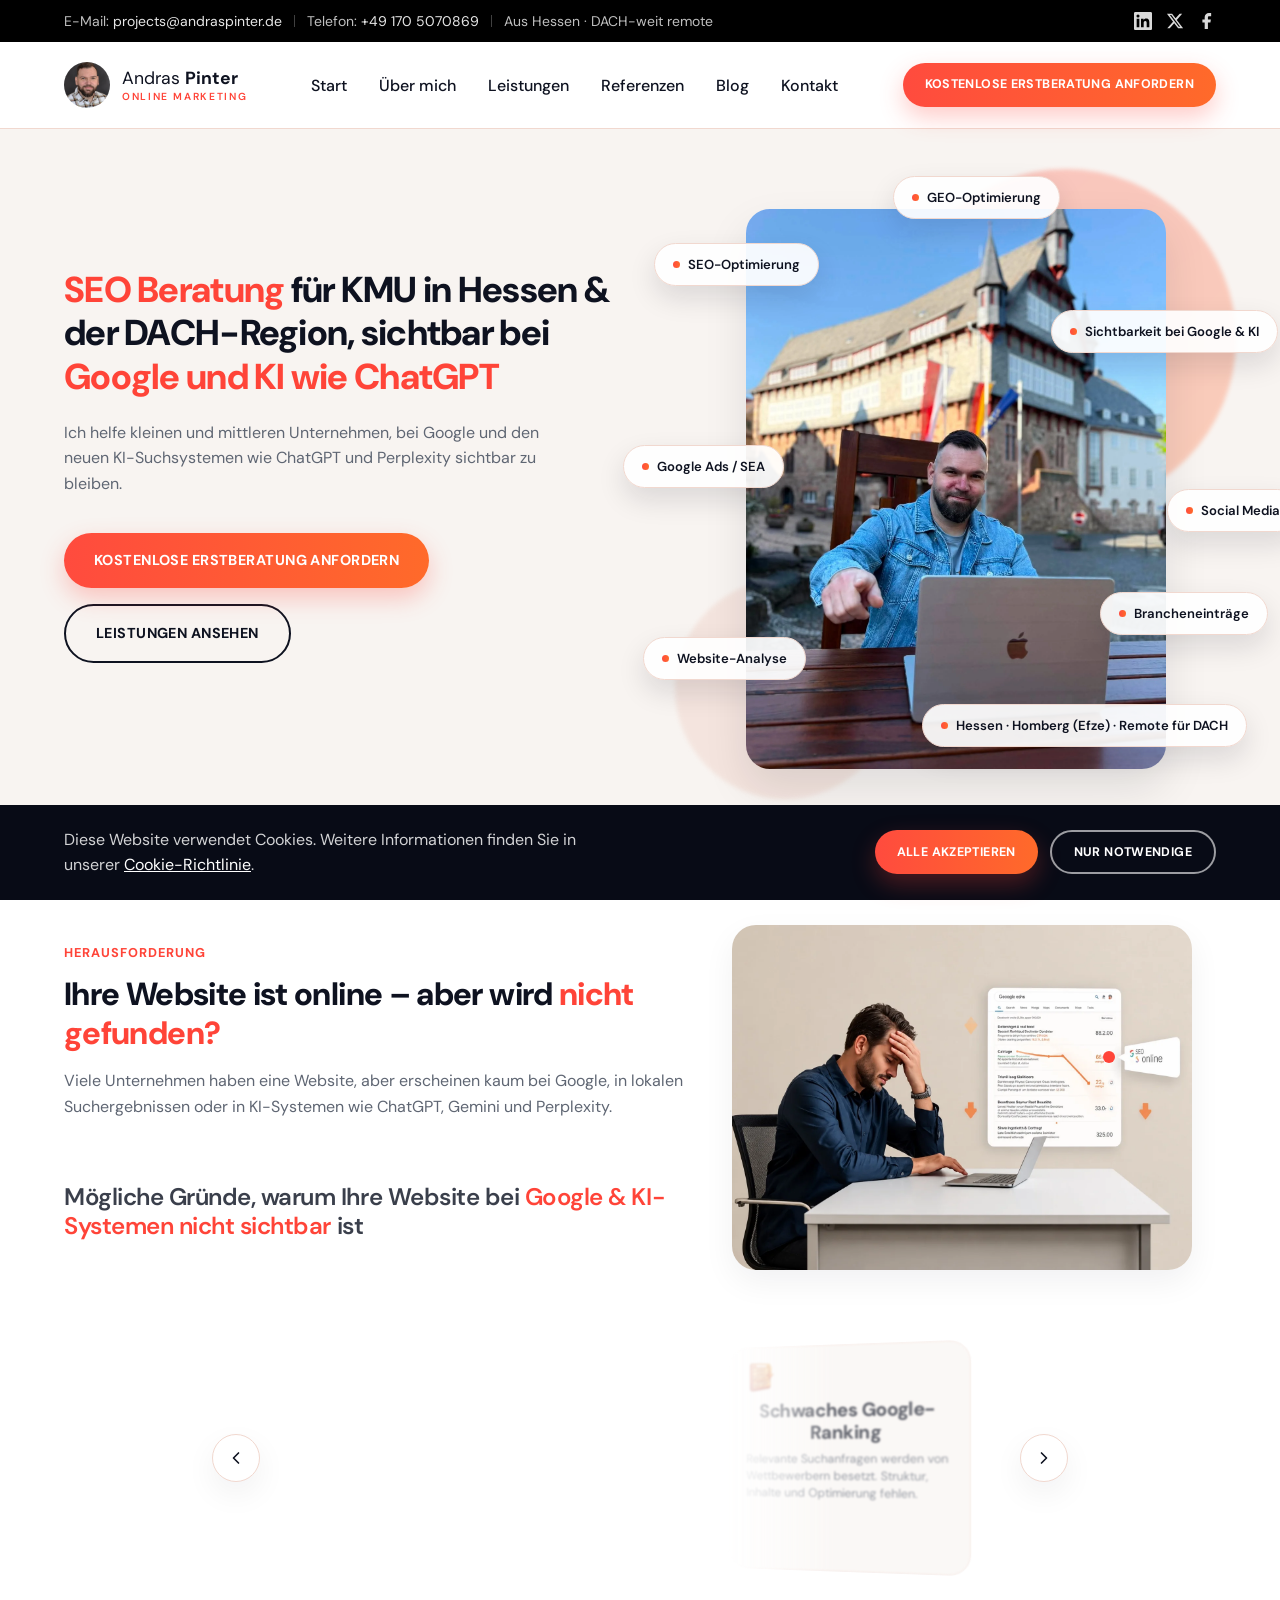
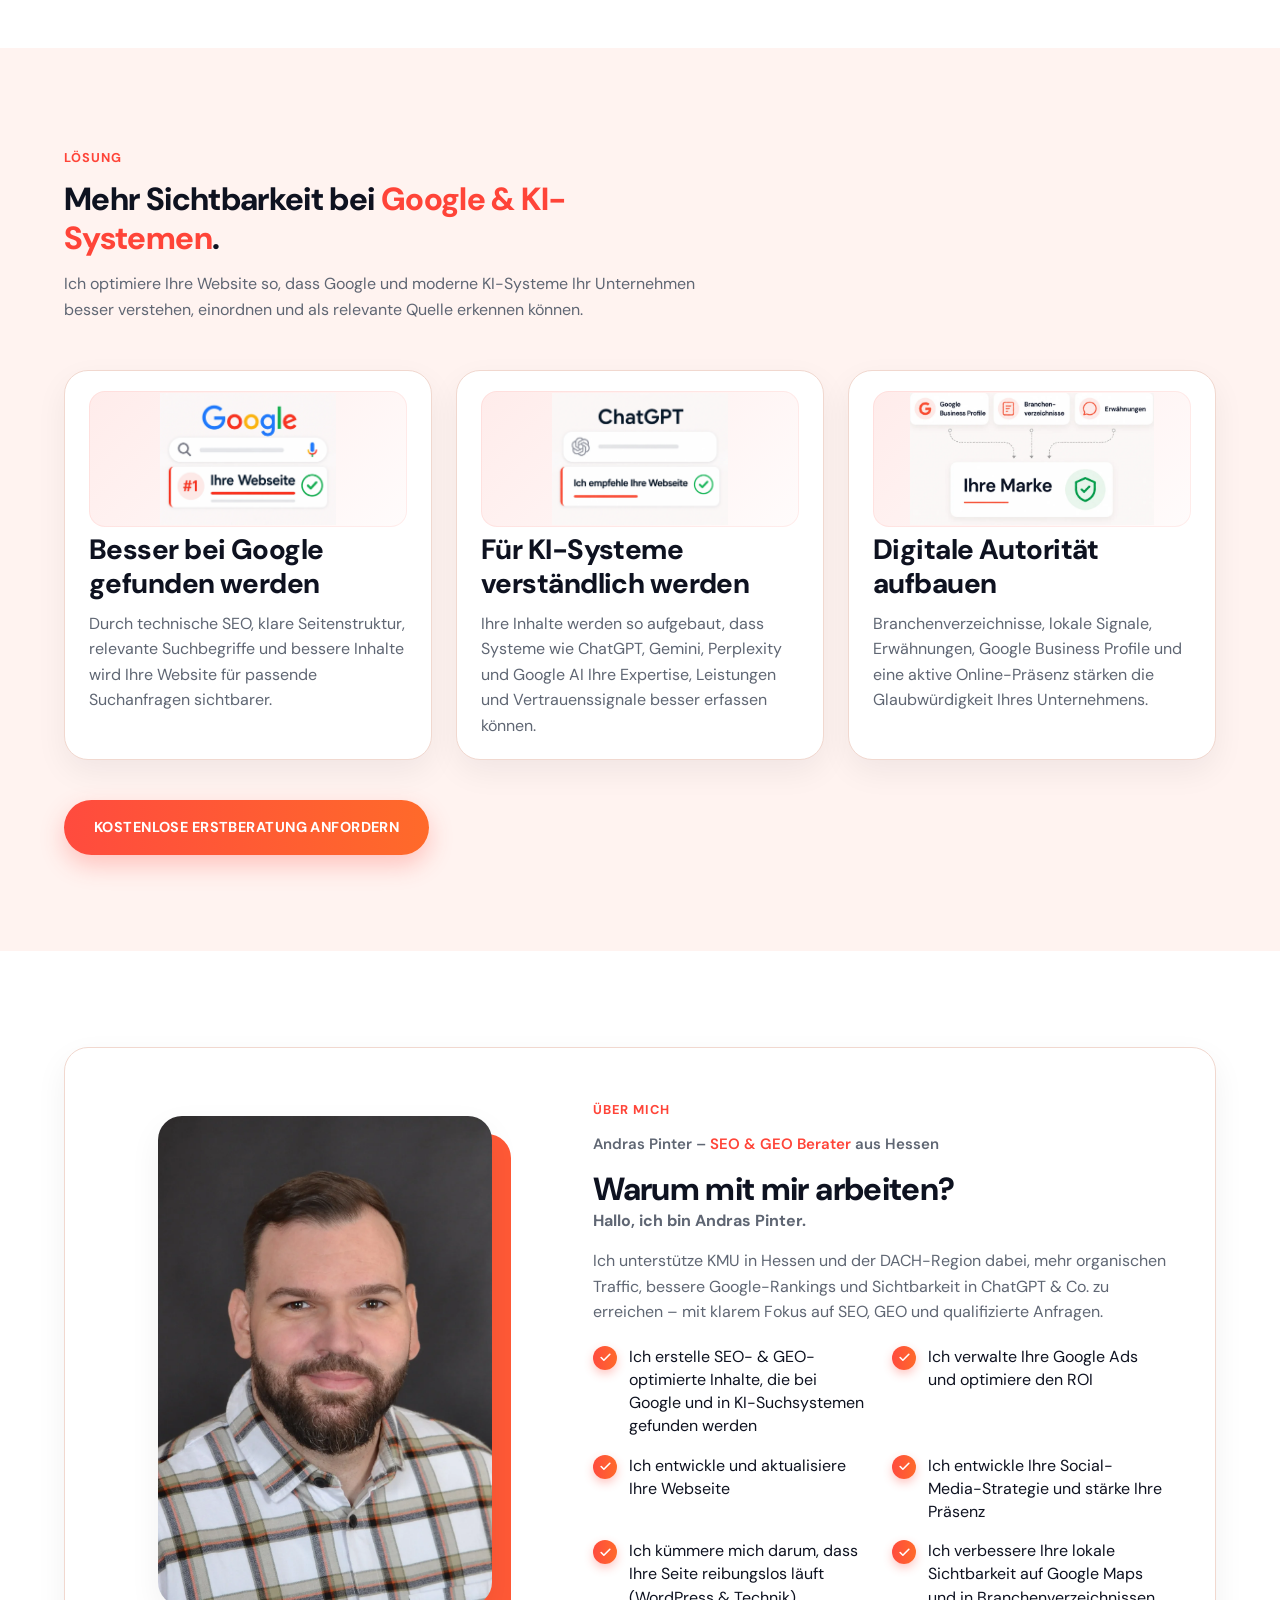
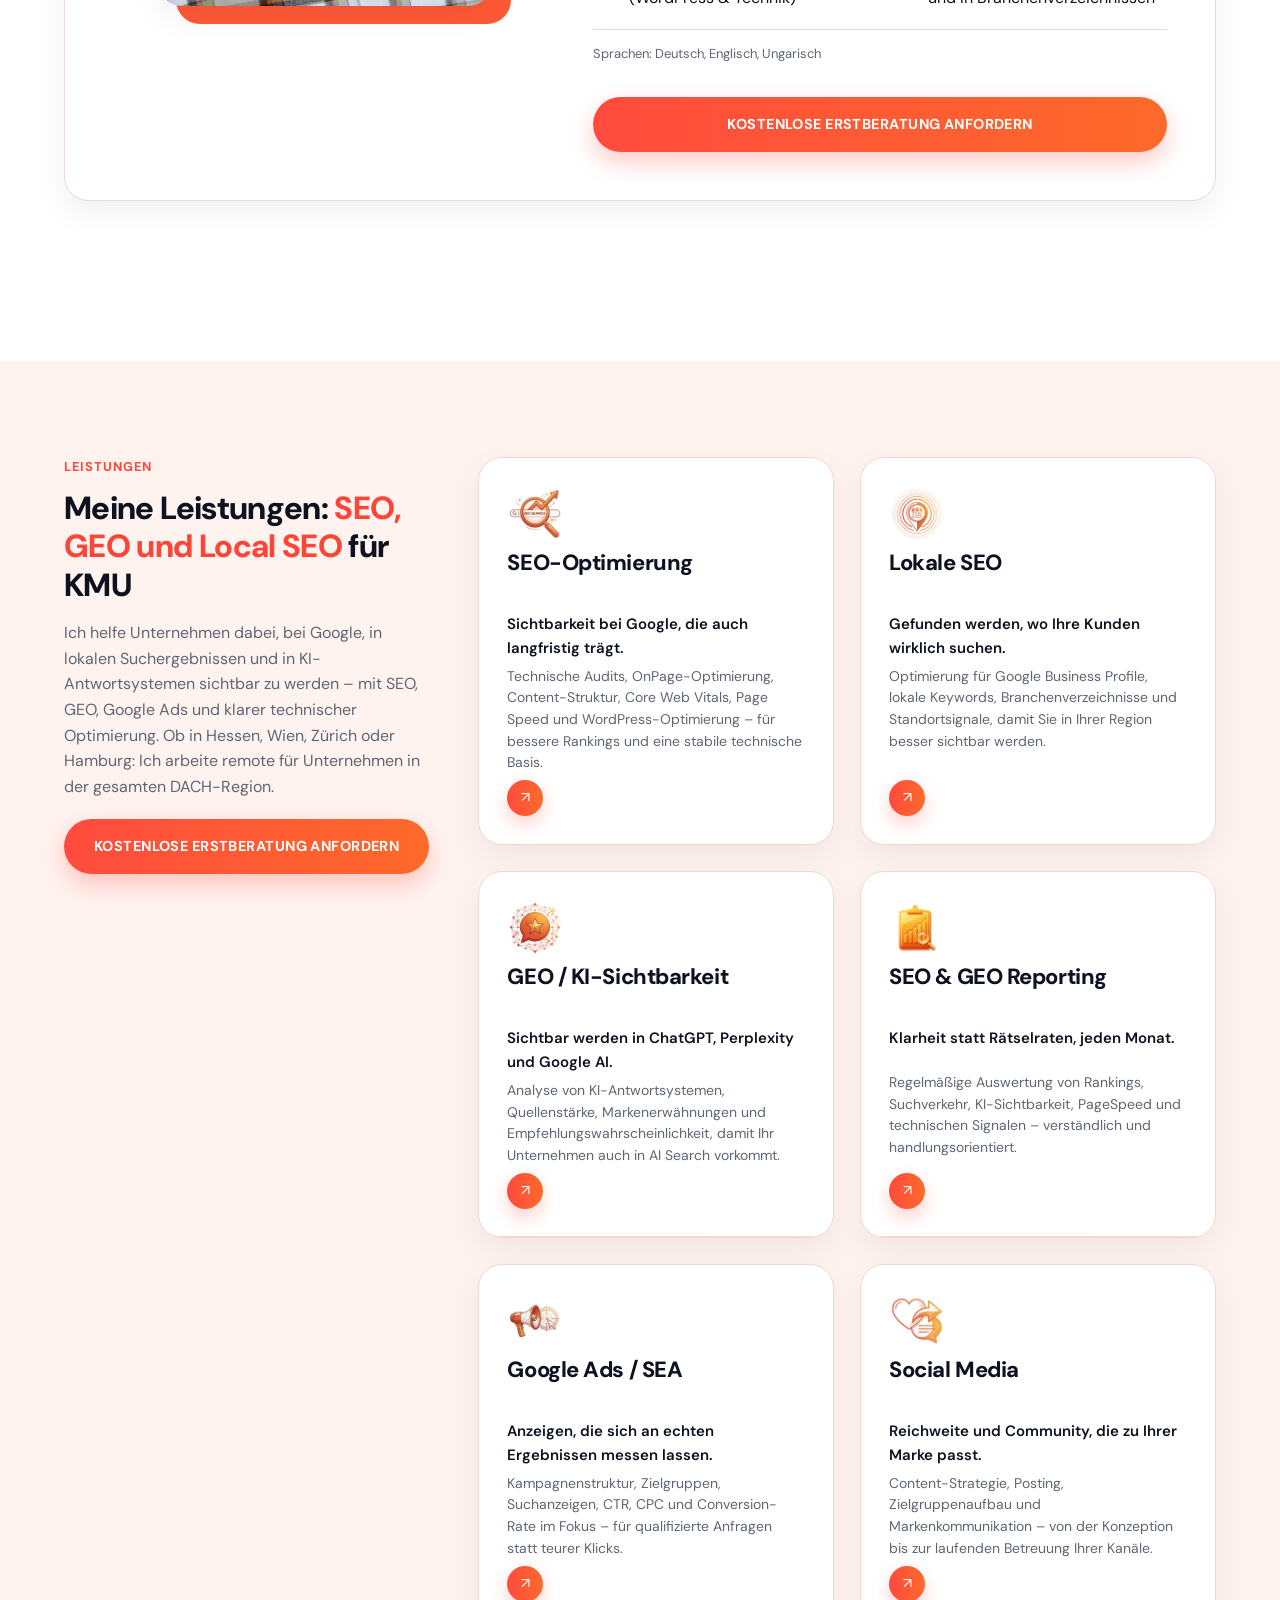
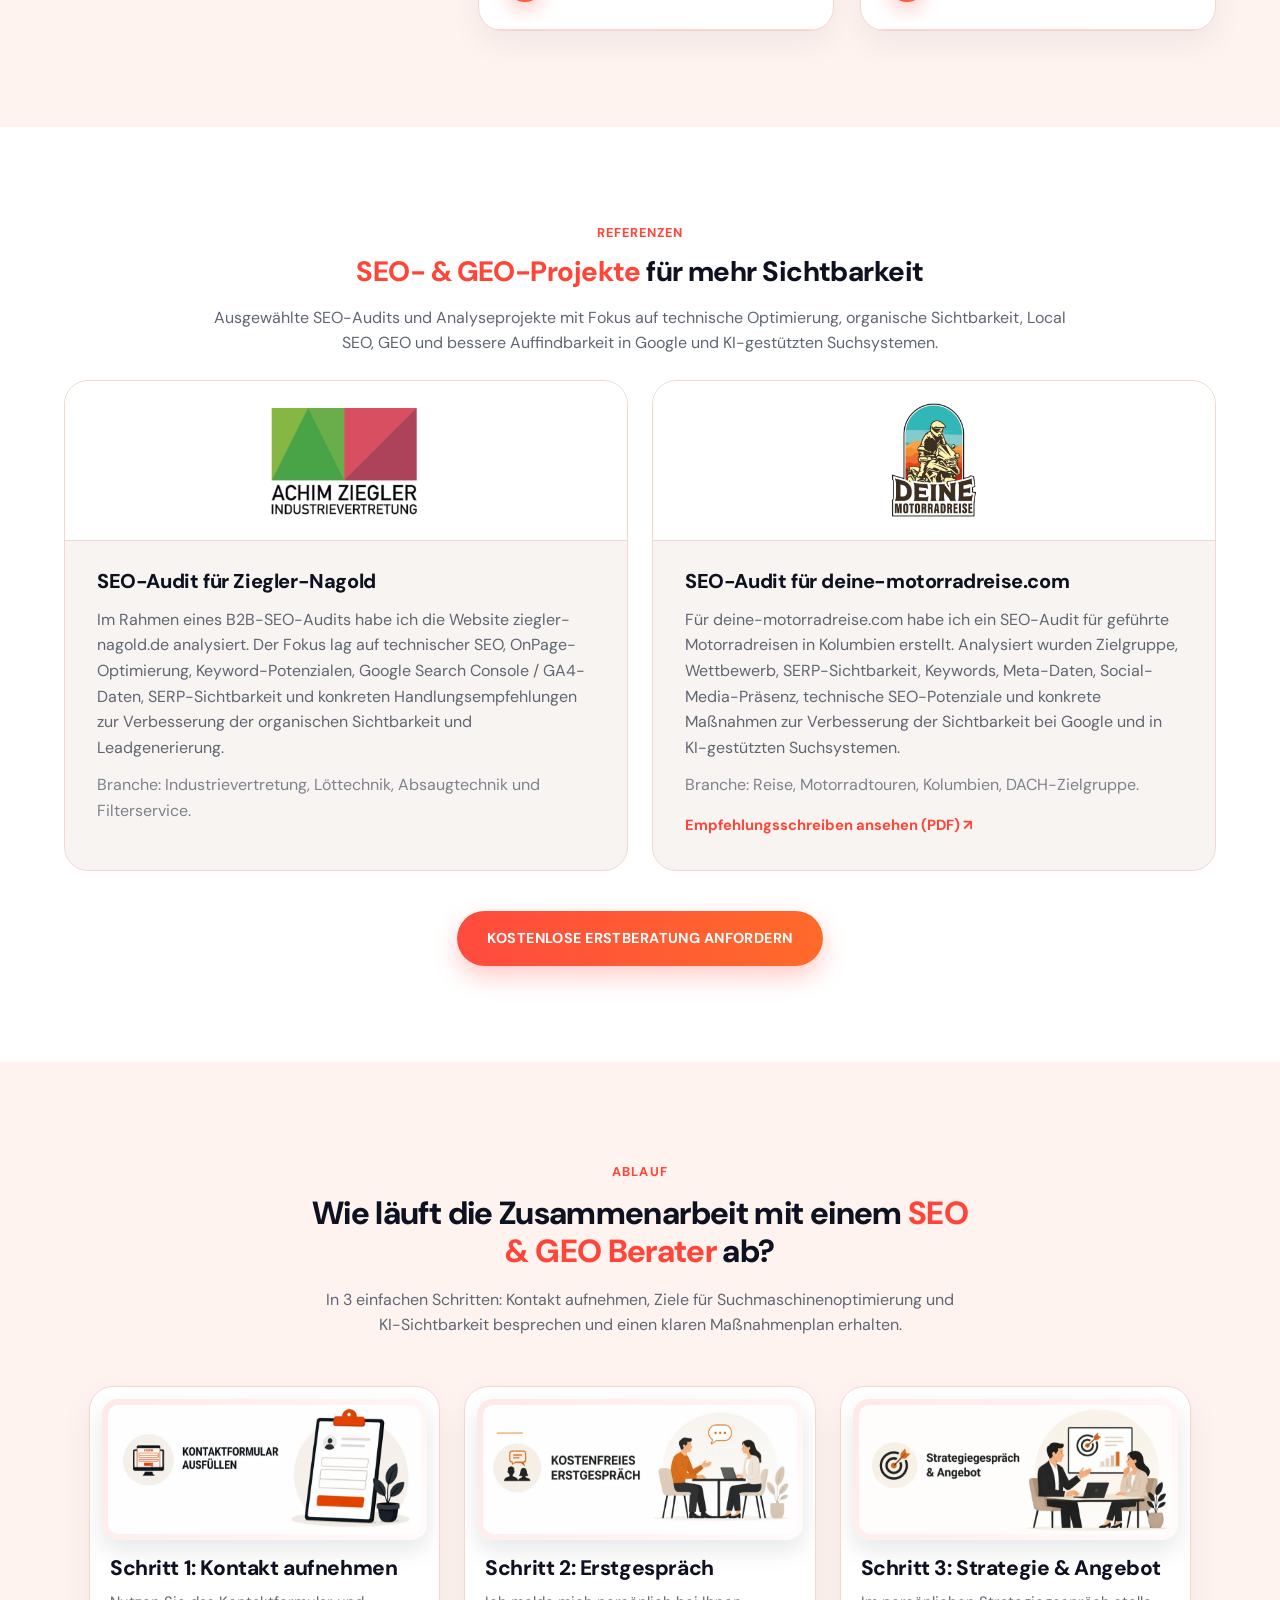
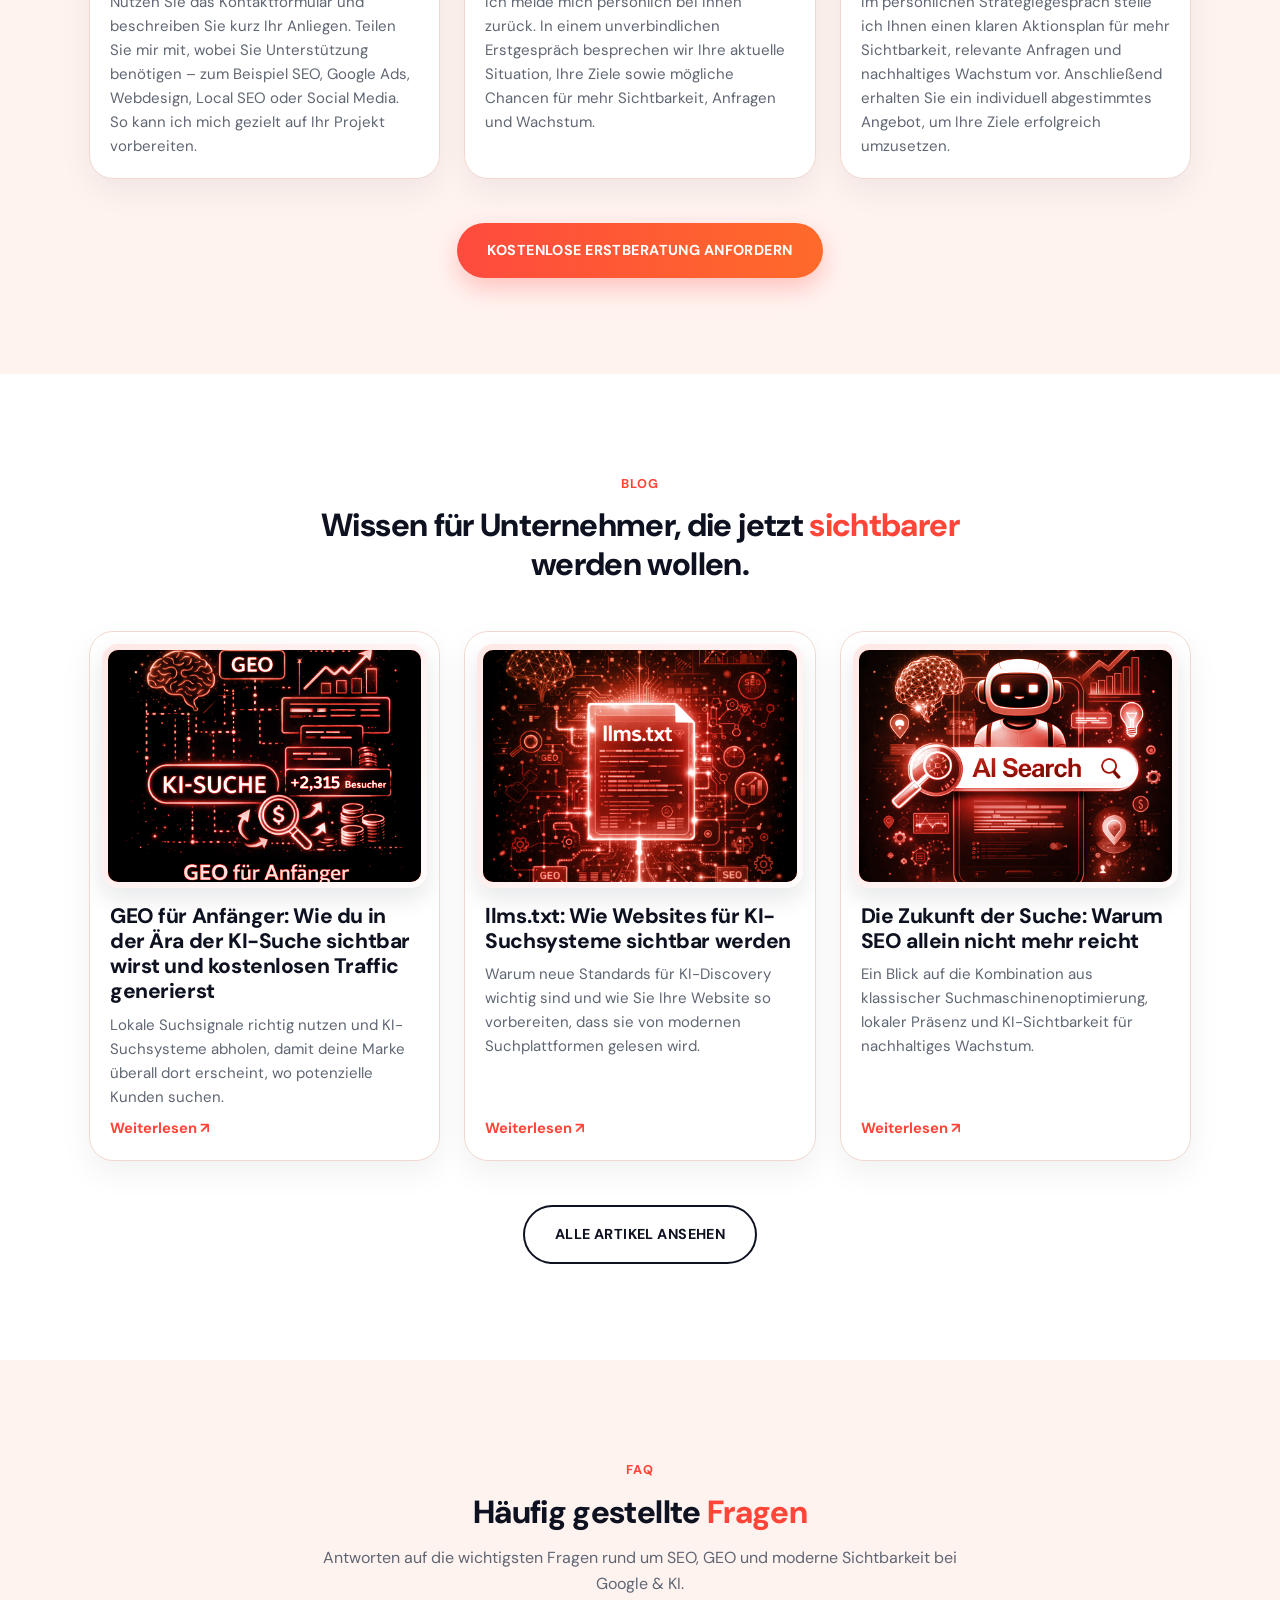
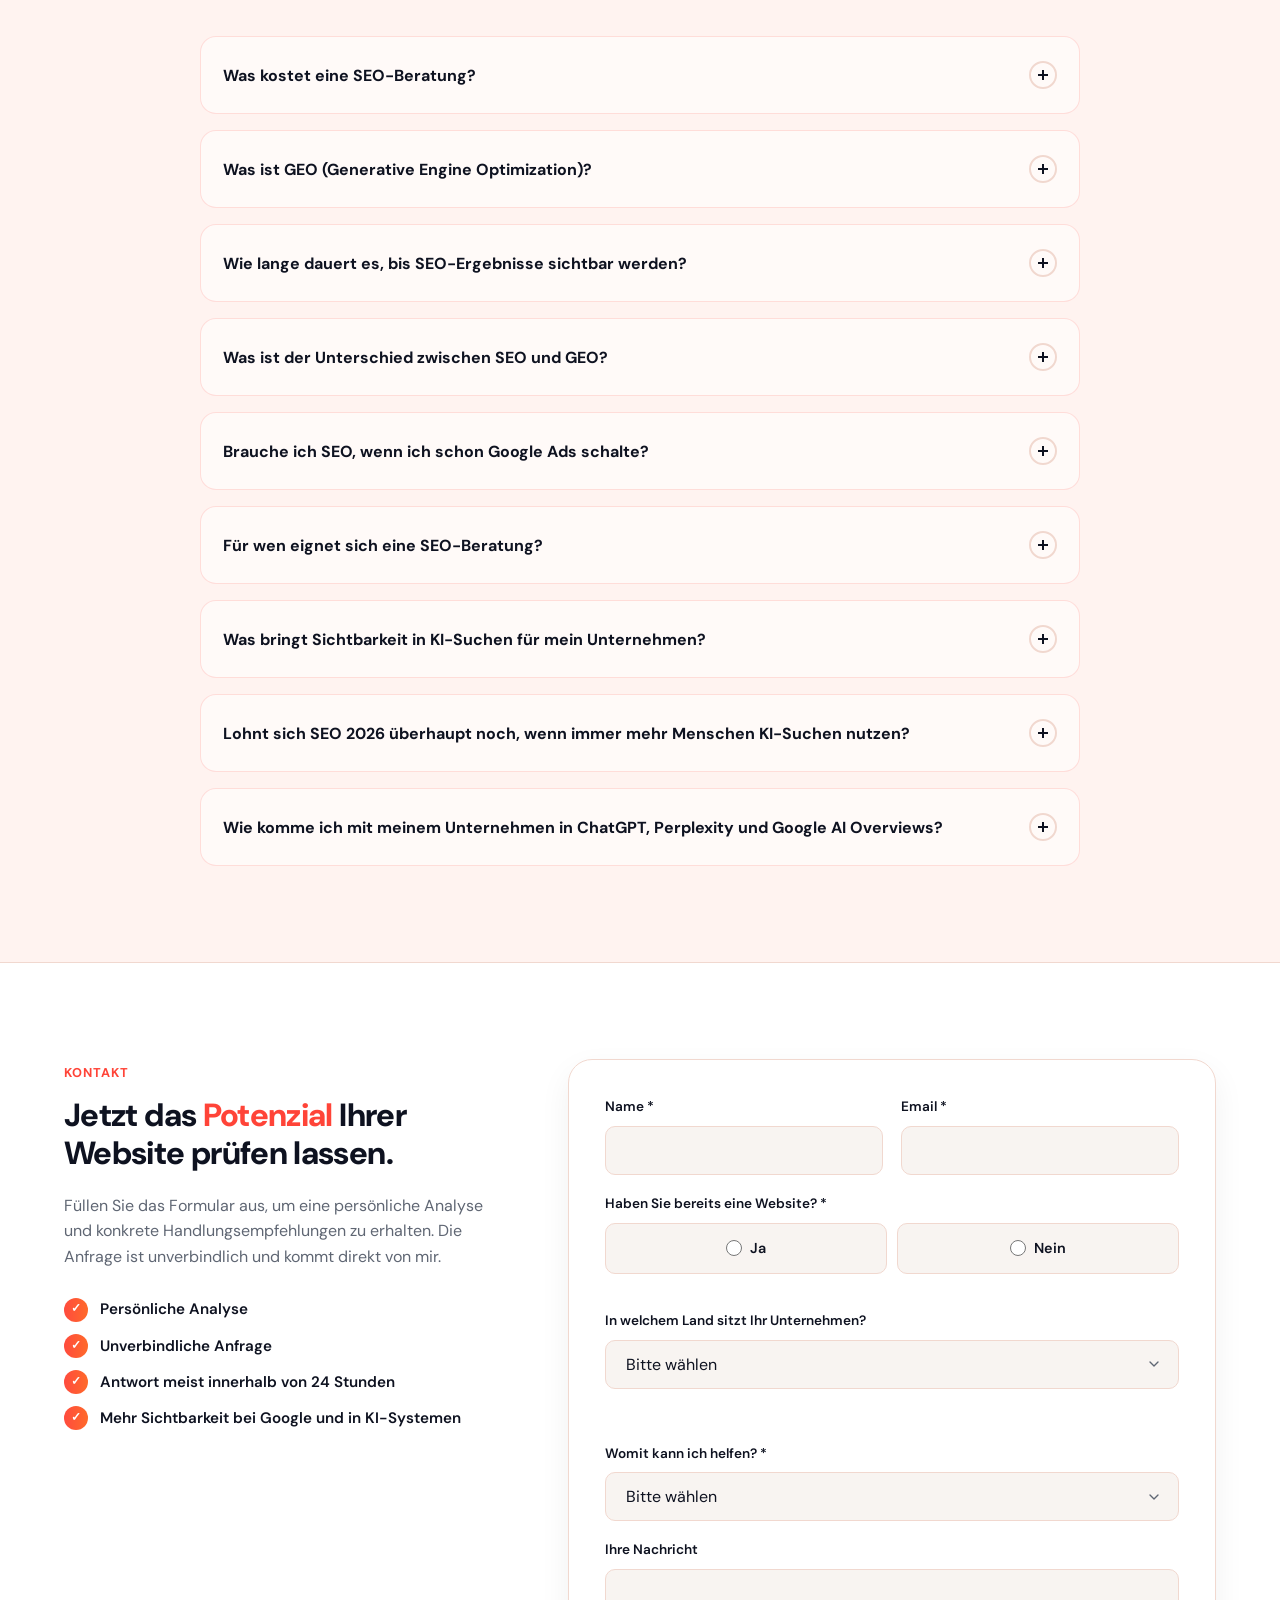
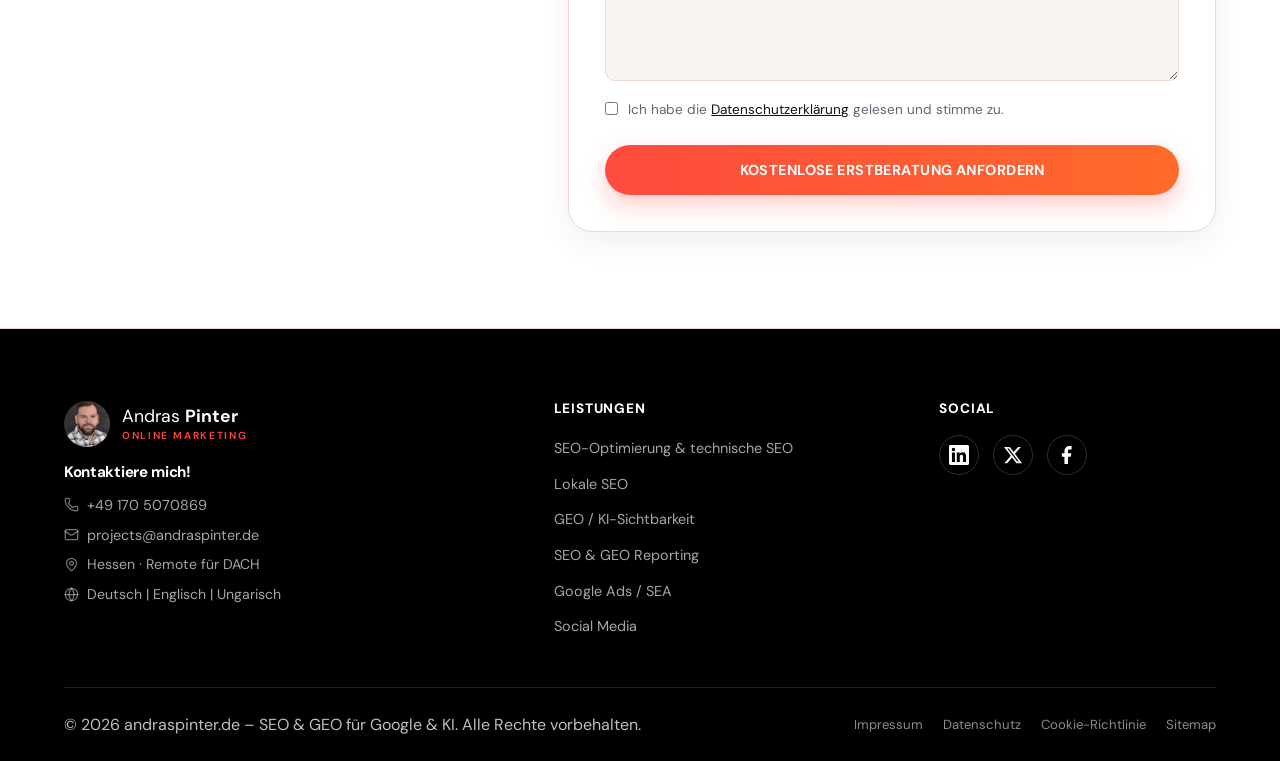
==== commit ac1f380f: "Kontaktformular deutsche Validierung, Danke-Seite, Blog-Kategorien - Kontaktformular: natives HTML5-" ====
--- a/index.html
+++ b/index.html
@@ -25,7 +25,7 @@
 <link rel="preconnect" href="https://fonts.googleapis.com">
 <link rel="preconnect" href="https://fonts.gstatic.com" crossorigin>
 <link rel="stylesheet" href="https://fonts.googleapis.com/css2?family=DM+Sans:wght@400;500;600;700;800&display=swap">
-<link rel="stylesheet" href="styles.css?v=202607164">
+<link rel="stylesheet" href="styles.css?v=202607180">
 <script type="application/ld+json">
 {
   "@context": "https://schema.org",
@@ -742,15 +742,23 @@
         <li><span class="kontakt-trust-check">✓</span> Mehr Sichtbarkeit bei Google und in KI-Systemen</li>
       </ul>
     </div>
-    <form class="kontakt-form reveal">
+    <form class="kontakt-form reveal" novalidate>
       <div class="form-row">
         <div class="form-group">
           <label for="name">Name *</label>
           <input type="text" id="name" name="name" required>
+          <span class="form-error" id="name-error" role="alert">
+            <svg viewBox="0 0 24 24" fill="none" stroke="currentColor" stroke-width="2" stroke-linecap="round" stroke-linejoin="round" aria-hidden="true"><path d="m21.73 18-8-14a2 2 0 0 0-3.48 0l-8 14A2 2 0 0 0 4 21h16a2 2 0 0 0 1.73-3Z"/><path d="M12 9v4"/><path d="M12 17h.01"/></svg>
+            <span class="form-error-text"></span>
+          </span>
         </div>
         <div class="form-group">
           <label for="email">Email *</label>
           <input type="email" id="email" name="email" required>
+          <span class="form-error" id="email-error" role="alert">
+            <svg viewBox="0 0 24 24" fill="none" stroke="currentColor" stroke-width="2" stroke-linecap="round" stroke-linejoin="round" aria-hidden="true"><path d="m21.73 18-8-14a2 2 0 0 0-3.48 0l-8 14A2 2 0 0 0 4 21h16a2 2 0 0 0 1.73-3Z"/><path d="M12 9v4"/><path d="M12 17h.01"/></svg>
+            <span class="form-error-text"></span>
+          </span>
         </div>
       </div>
       <div class="form-group">
@@ -765,10 +773,18 @@
             <span>Nein</span>
           </label>
         </div>
+        <span class="form-error" id="hat_website-error" role="alert">
+          <svg viewBox="0 0 24 24" fill="none" stroke="currentColor" stroke-width="2" stroke-linecap="round" stroke-linejoin="round" aria-hidden="true"><path d="m21.73 18-8-14a2 2 0 0 0-3.48 0l-8 14A2 2 0 0 0 4 21h16a2 2 0 0 0 1.73-3Z"/><path d="M12 9v4"/><path d="M12 17h.01"/></svg>
+          <span class="form-error-text"></span>
+        </span>
       </div>
       <div class="form-group form-group-website" id="website-field-wrapper">
         <label for="webseite" id="webseite-label">Ihre Website</label>
-        <input type="url" id="webseite" name="webseite" placeholder="https://" disabled>
+        <input type="url" id="webseite" name="webseite" placeholder="ihre-website.de" disabled>
+        <span class="form-error" id="webseite-error" role="alert">
+          <svg viewBox="0 0 24 24" fill="none" stroke="currentColor" stroke-width="2" stroke-linecap="round" stroke-linejoin="round" aria-hidden="true"><path d="m21.73 18-8-14a2 2 0 0 0-3.48 0l-8 14A2 2 0 0 0 4 21h16a2 2 0 0 0 1.73-3Z"/><path d="M12 9v4"/><path d="M12 17h.01"/></svg>
+          <span class="form-error-text"></span>
+        </span>
       </div>
       <div class="form-row">
         <div class="form-group">
@@ -804,6 +820,10 @@
           </select>
         </div>
       </div>
+      <div class="form-group form-group-land-sonstiges" id="land-sonstiges-field-wrapper">
+        <label for="land-sonstiges">Bitte Land angeben</label>
+        <input type="text" id="land-sonstiges" name="land_sonstiges" placeholder="z. B. Frankreich" disabled>
+      </div>
       <div class="form-group">
         <label for="anliegen">Womit kann ich helfen? *</label>
         <select id="anliegen" name="anliegen" required>
@@ -814,6 +834,10 @@
           <option value="wordpress">WordPress & Technik</option>
           <option value="sonstiges">Sonstiges</option>
         </select>
+        <span class="form-error" id="anliegen-error" role="alert">
+          <svg viewBox="0 0 24 24" fill="none" stroke="currentColor" stroke-width="2" stroke-linecap="round" stroke-linejoin="round" aria-hidden="true"><path d="m21.73 18-8-14a2 2 0 0 0-3.48 0l-8 14A2 2 0 0 0 4 21h16a2 2 0 0 0 1.73-3Z"/><path d="M12 9v4"/><path d="M12 17h.01"/></svg>
+          <span class="form-error-text"></span>
+        </span>
       </div>
       <div class="form-group">
         <label for="nachricht">Ihre Nachricht</label>
@@ -823,6 +847,10 @@
         <input type="checkbox" name="datenschutz" required>
         <span>Ich habe die <a href="datenschutz.html">Datenschutzerklärung</a> gelesen und stimme zu.</span>
       </label>
+      <span class="form-error" id="datenschutz-error" role="alert">
+        <svg viewBox="0 0 24 24" fill="none" stroke="currentColor" stroke-width="2" stroke-linecap="round" stroke-linejoin="round" aria-hidden="true"><path d="m21.73 18-8-14a2 2 0 0 0-3.48 0l-8 14A2 2 0 0 0 4 21h16a2 2 0 0 0 1.73-3Z"/><path d="M12 9v4"/><path d="M12 17h.01"/></svg>
+        <span class="form-error-text"></span>
+      </span>
       <button type="submit" class="btn btn-cta">Kostenlose Erstberatung anfordern</button>
     </form>
   </div>
@@ -914,6 +942,6 @@
   </div>
 </div>
 
-<script defer src="script.js?v=202607164"></script>
+<script defer src="script.js?v=202607180"></script>
 </body>
 </html>
--- a/styles.css
+++ b/styles.css
@@ -1595,6 +1595,18 @@
   filter: grayscale(0.8) contrast(1.1) brightness(1.1);
 }
 
+.blog-cards-original .blog-card-image::after {
+  display: none;
+}
+
+.blog-cards-original .blog-card-image img {
+  filter: none;
+}
+
+.blog-cards-original .blog-card:hover .blog-card-image img {
+  filter: none;
+}
+
 .blog-card-body {
   padding: 16px 20px 20px;
   display: flex;
@@ -1606,6 +1618,24 @@
 .blog-card h2,
 .blog-card h3 {
   font-size: 1.3125rem;
+}
+
+.blog-card-categories {
+  display: flex;
+  flex-wrap: wrap;
+  gap: 6px;
+}
+
+.blog-category-tag {
+  display: inline-block;
+  font-size: 0.72rem;
+  font-weight: 700;
+  letter-spacing: 0.03em;
+  text-transform: uppercase;
+  color: var(--color-accent);
+  background: rgba(var(--color-accent-rgb), 0.1);
+  border-radius: 999px;
+  padding: 4px 10px;
 }
 
 .blog-card p {
@@ -1898,7 +1928,10 @@
 }
 
 .form-group-website.is-visible {
-  max-height: 120px;
+  /* Genug Platz für Label + Input + zweizeilige Fehlermeldung (z. B. die
+     URL-Fehlermeldung), damit .form-error nicht vom overflow:hidden
+     abgeschnitten wird. */
+  max-height: 220px;
   opacity: 1;
   visibility: visible;
   gap: 8px;
@@ -1926,6 +1959,24 @@
 /* Solange kein Bundesland-Feld sichtbar ist, nimmt das Land-Feld die volle Zeilenbreite ein */
 .form-row:has(> .form-group-bundesland:not(.is-visible)) > .form-group:not(.form-group-bundesland) {
   grid-column: 1 / -1;
+}
+
+/* ---------- Bedingtes Land-Sonstiges-Feld ---------- */
+.form-group-land-sonstiges {
+  max-height: 0;
+  opacity: 0;
+  overflow: hidden;
+  visibility: hidden;
+  gap: 0;
+  transition: max-height 0.3s ease, opacity 0.3s ease, gap 0.3s ease, visibility 0s linear 0.3s;
+}
+
+.form-group-land-sonstiges.is-visible {
+  max-height: 100px;
+  opacity: 1;
+  visibility: visible;
+  gap: 8px;
+  transition: max-height 0.3s ease, opacity 0.3s ease, gap 0.3s ease, visibility 0s linear 0s;
 }
 
 .form-group input,
@@ -1994,6 +2045,48 @@
   text-decoration: underline;
 }
 
+/* ---------- Formular-Fehlermeldungen (deutsch, ersetzt native Browser-Validierung) ---------- */
+.form-group.has-error input,
+.form-group.has-error select,
+.form-group.has-error textarea,
+.form-group.has-error .segmented-control,
+.form-checkbox.has-error {
+  border-color: var(--color-accent);
+}
+
+.form-group.has-error .segmented-option {
+  border-color: var(--color-accent);
+}
+
+.form-error {
+  display: none;
+  align-items: flex-start;
+  gap: 8px;
+  margin-top: 8px;
+  padding: 10px 14px;
+  background: rgba(var(--color-accent-rgb), 0.08);
+  border: 1px solid rgba(var(--color-accent-rgb), 0.25);
+  border-radius: var(--radius-sm);
+  color: var(--color-accent);
+}
+
+.form-error.is-visible {
+  display: flex;
+}
+
+.form-error svg {
+  flex-shrink: 0;
+  width: 16px;
+  height: 16px;
+  margin-top: 2px;
+}
+
+.form-error-text {
+  font-size: 0.85rem;
+  font-weight: 600;
+  line-height: 1.4;
+}
+
 .kontakt-form .btn {
   margin-top: 6px;
   width: 100%;
@@ -2259,6 +2352,75 @@
   font-size: 2.5rem;
   overflow-wrap: break-word;
   hyphens: auto;
+}
+
+/* ---------- Danke-Seite ---------- */
+.danke-content {
+  background: var(--color-card);
+  padding: 64px 0 96px;
+}
+
+.danke-box {
+  max-width: 620px;
+  margin: 0 auto;
+  text-align: center;
+}
+
+.danke-icon {
+  display: inline-flex;
+  align-items: center;
+  justify-content: center;
+  width: 64px;
+  height: 64px;
+  border-radius: 50%;
+  background: var(--color-accent);
+  color: #fff;
+  margin-bottom: 24px;
+  box-shadow: none;
+}
+
+.danke-icon svg {
+  width: 30px;
+  height: 30px;
+}
+
+.danke-lead {
+  font-size: 1.1rem;
+  color: var(--color-text);
+  margin-bottom: 28px;
+}
+
+.danke-content p {
+  color: var(--color-text-secondary);
+  margin-bottom: 14px;
+}
+
+.danke-primary-cta {
+  margin-bottom: 32px;
+}
+
+.danke-secondary-text {
+  font-size: 0.9rem;
+}
+
+.danke-links-secondary {
+  display: flex;
+  flex-wrap: wrap;
+  justify-content: center;
+  gap: 20px;
+  margin: 0 0 32px;
+}
+
+.danke-link-sm {
+  font-size: 0.85rem;
+  font-weight: 600;
+  color: var(--color-text-secondary);
+  text-decoration: underline;
+  text-underline-offset: 3px;
+}
+
+.danke-link-sm:hover {
+  color: var(--color-accent);
 }
 
 .legal-content {
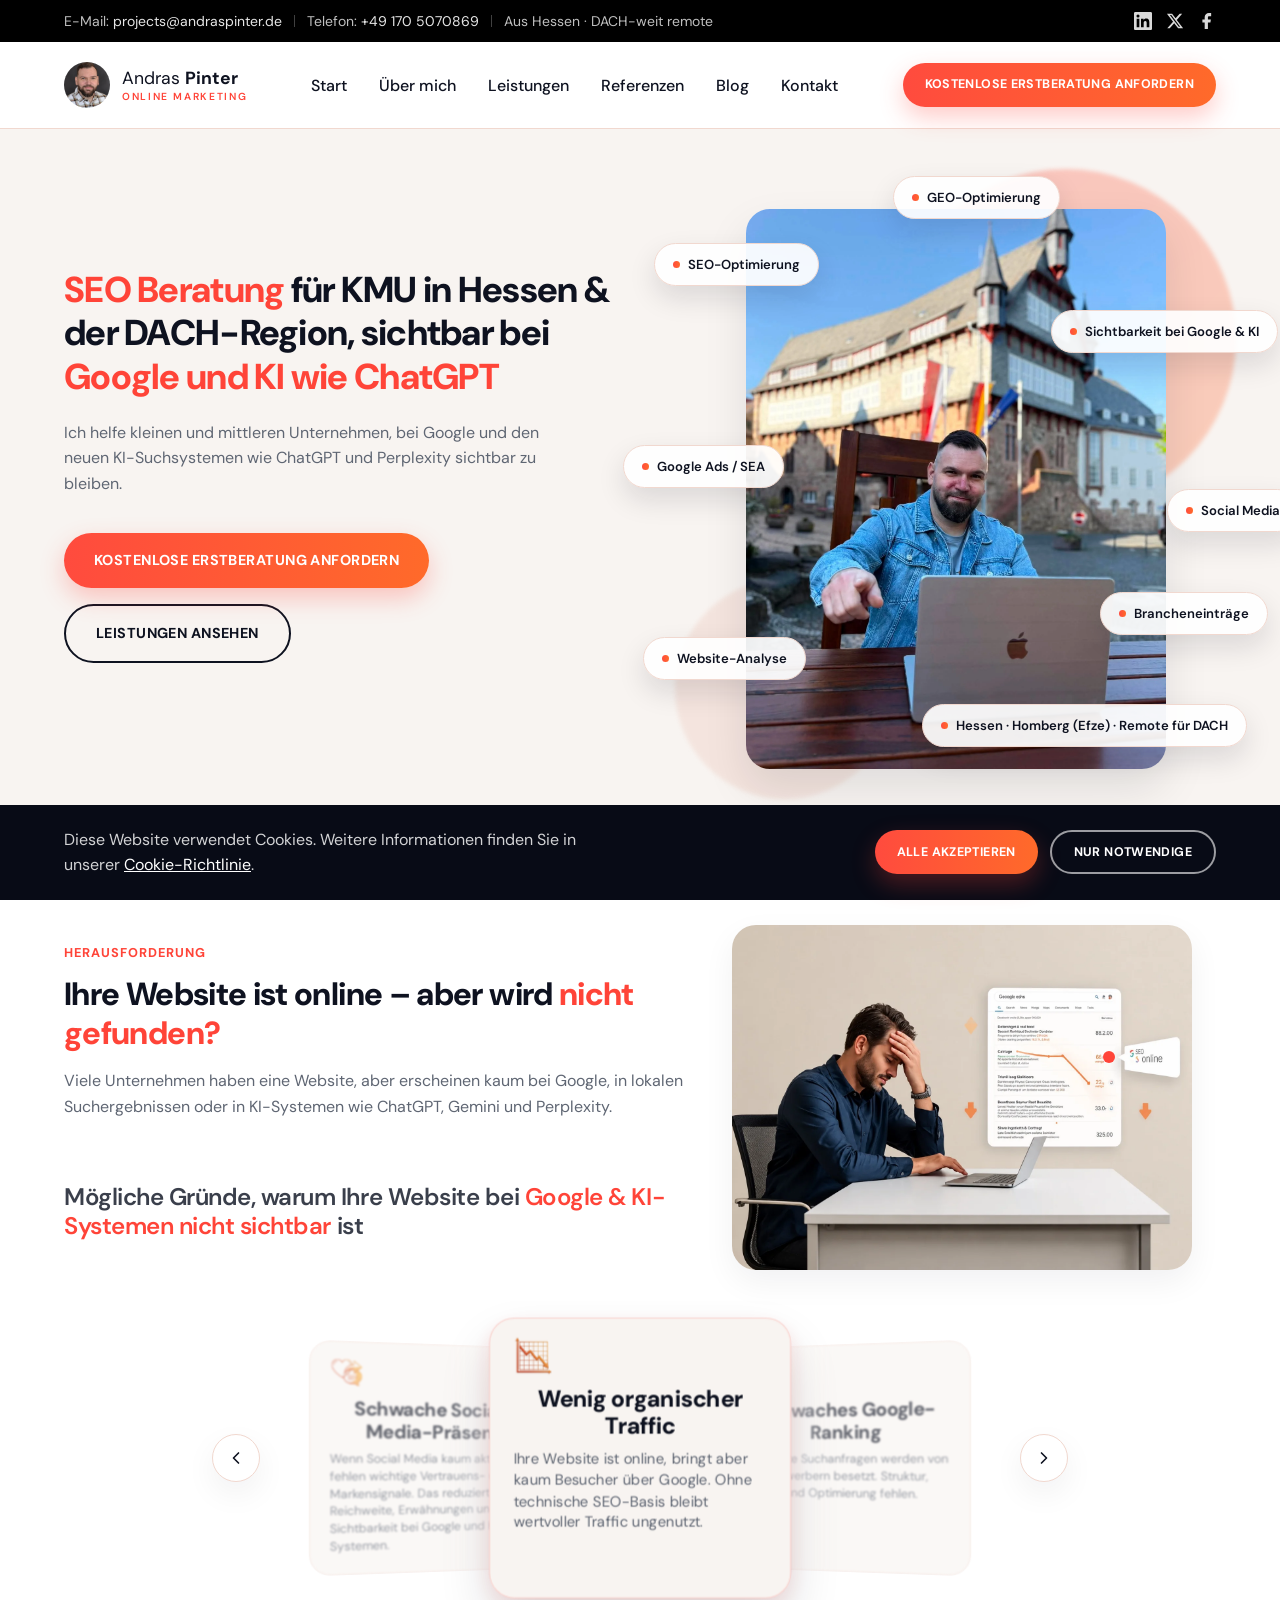
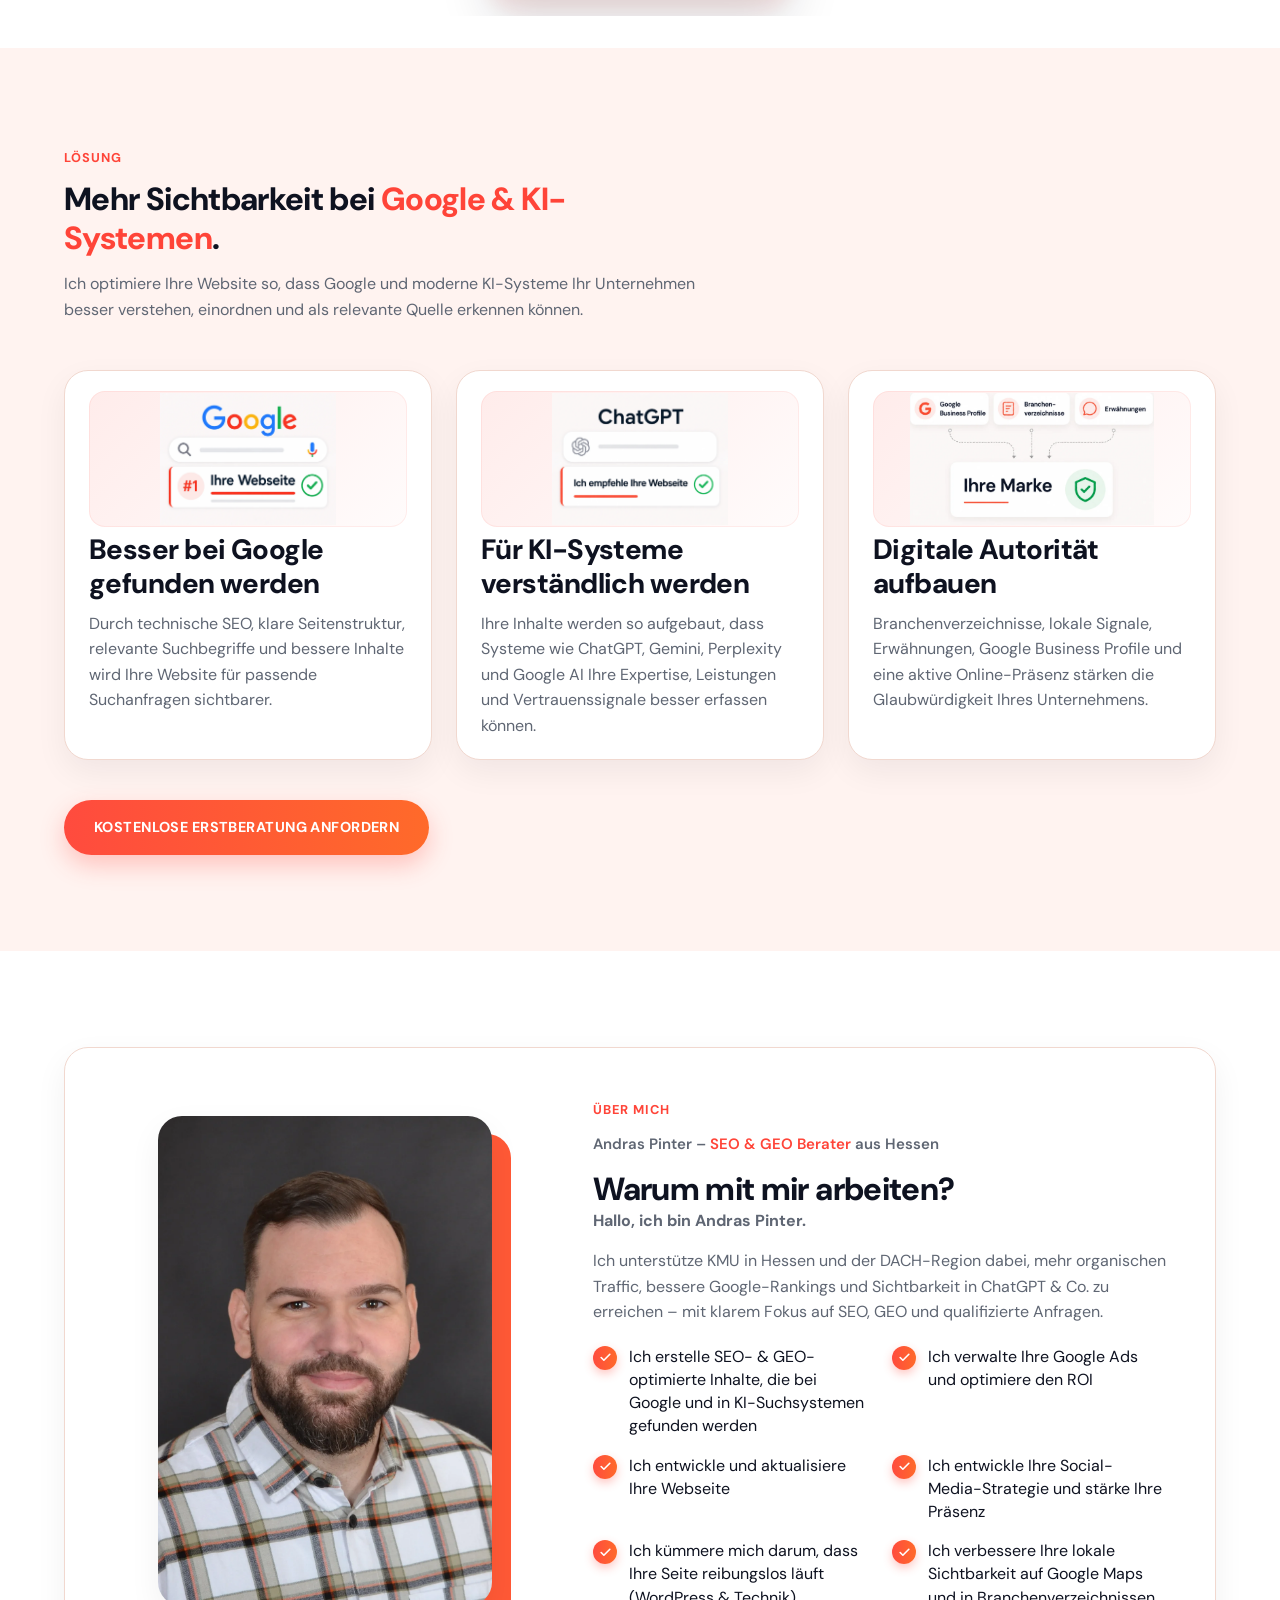
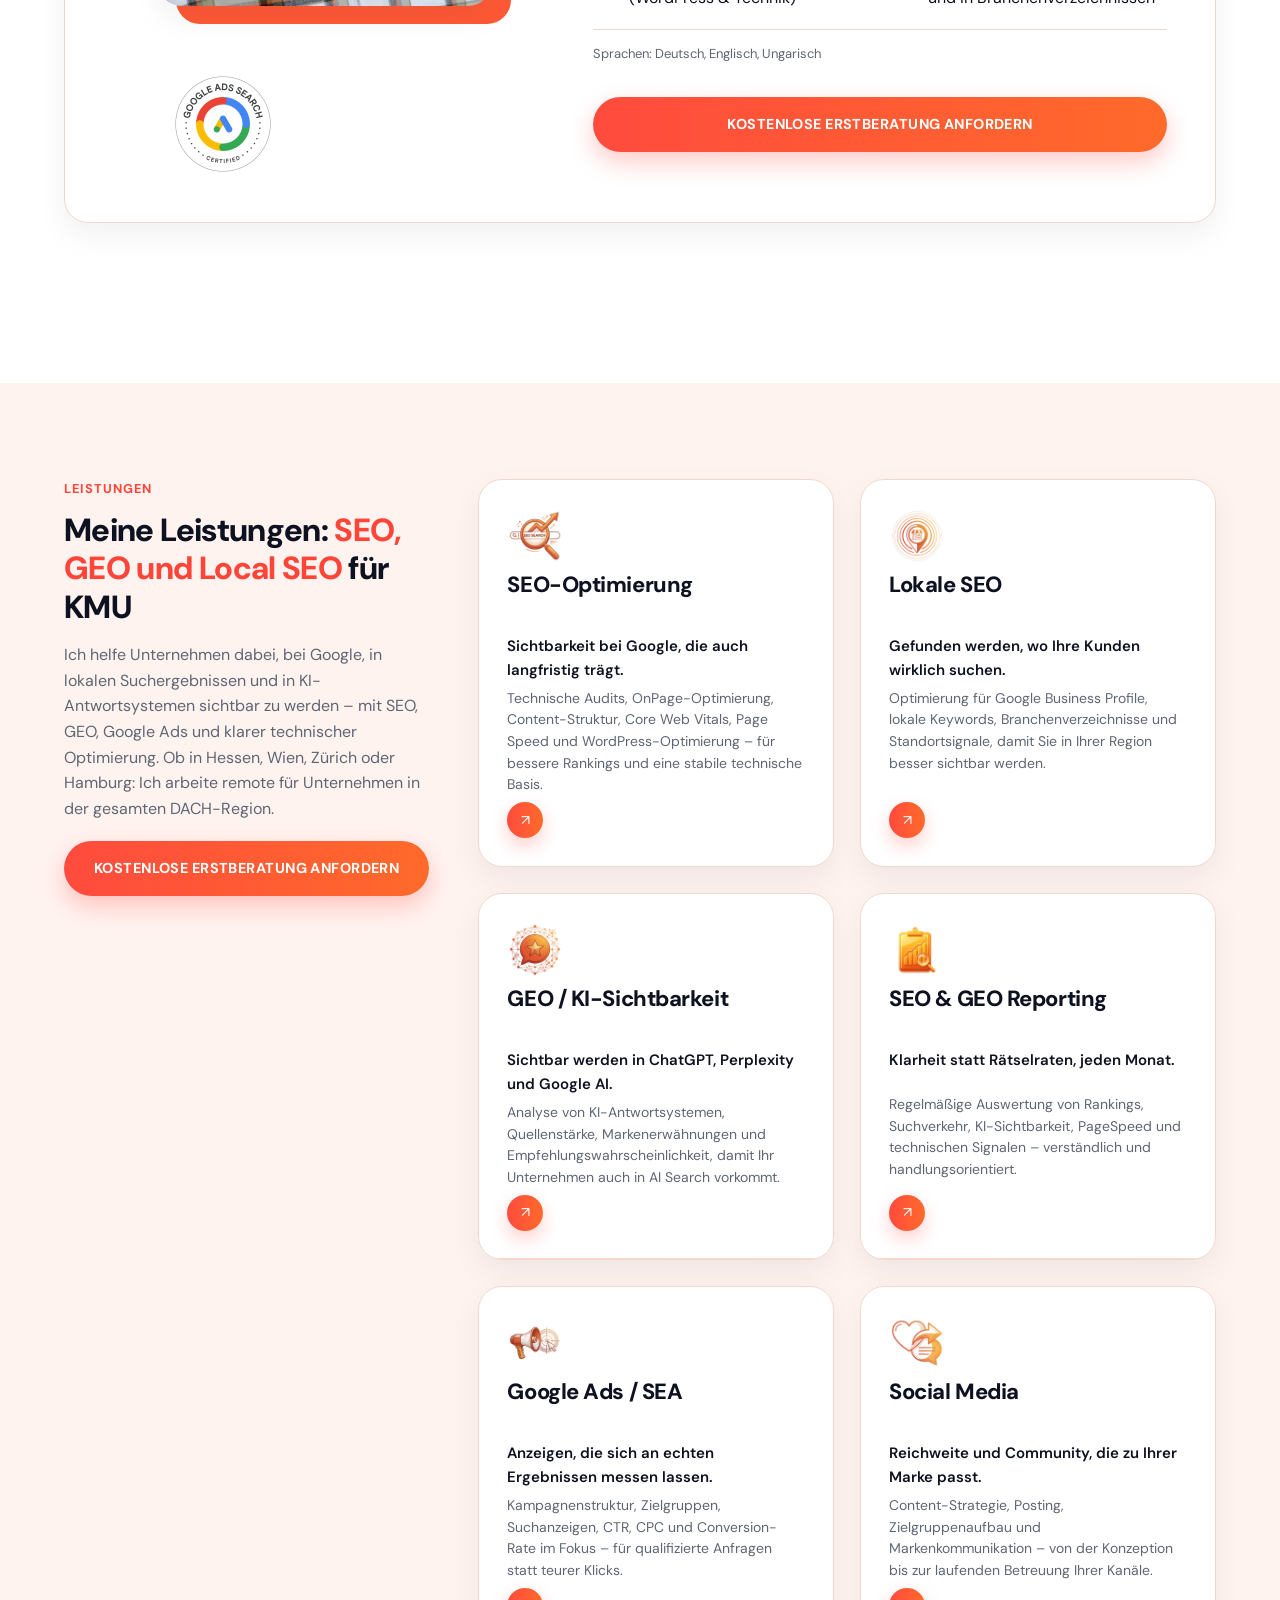
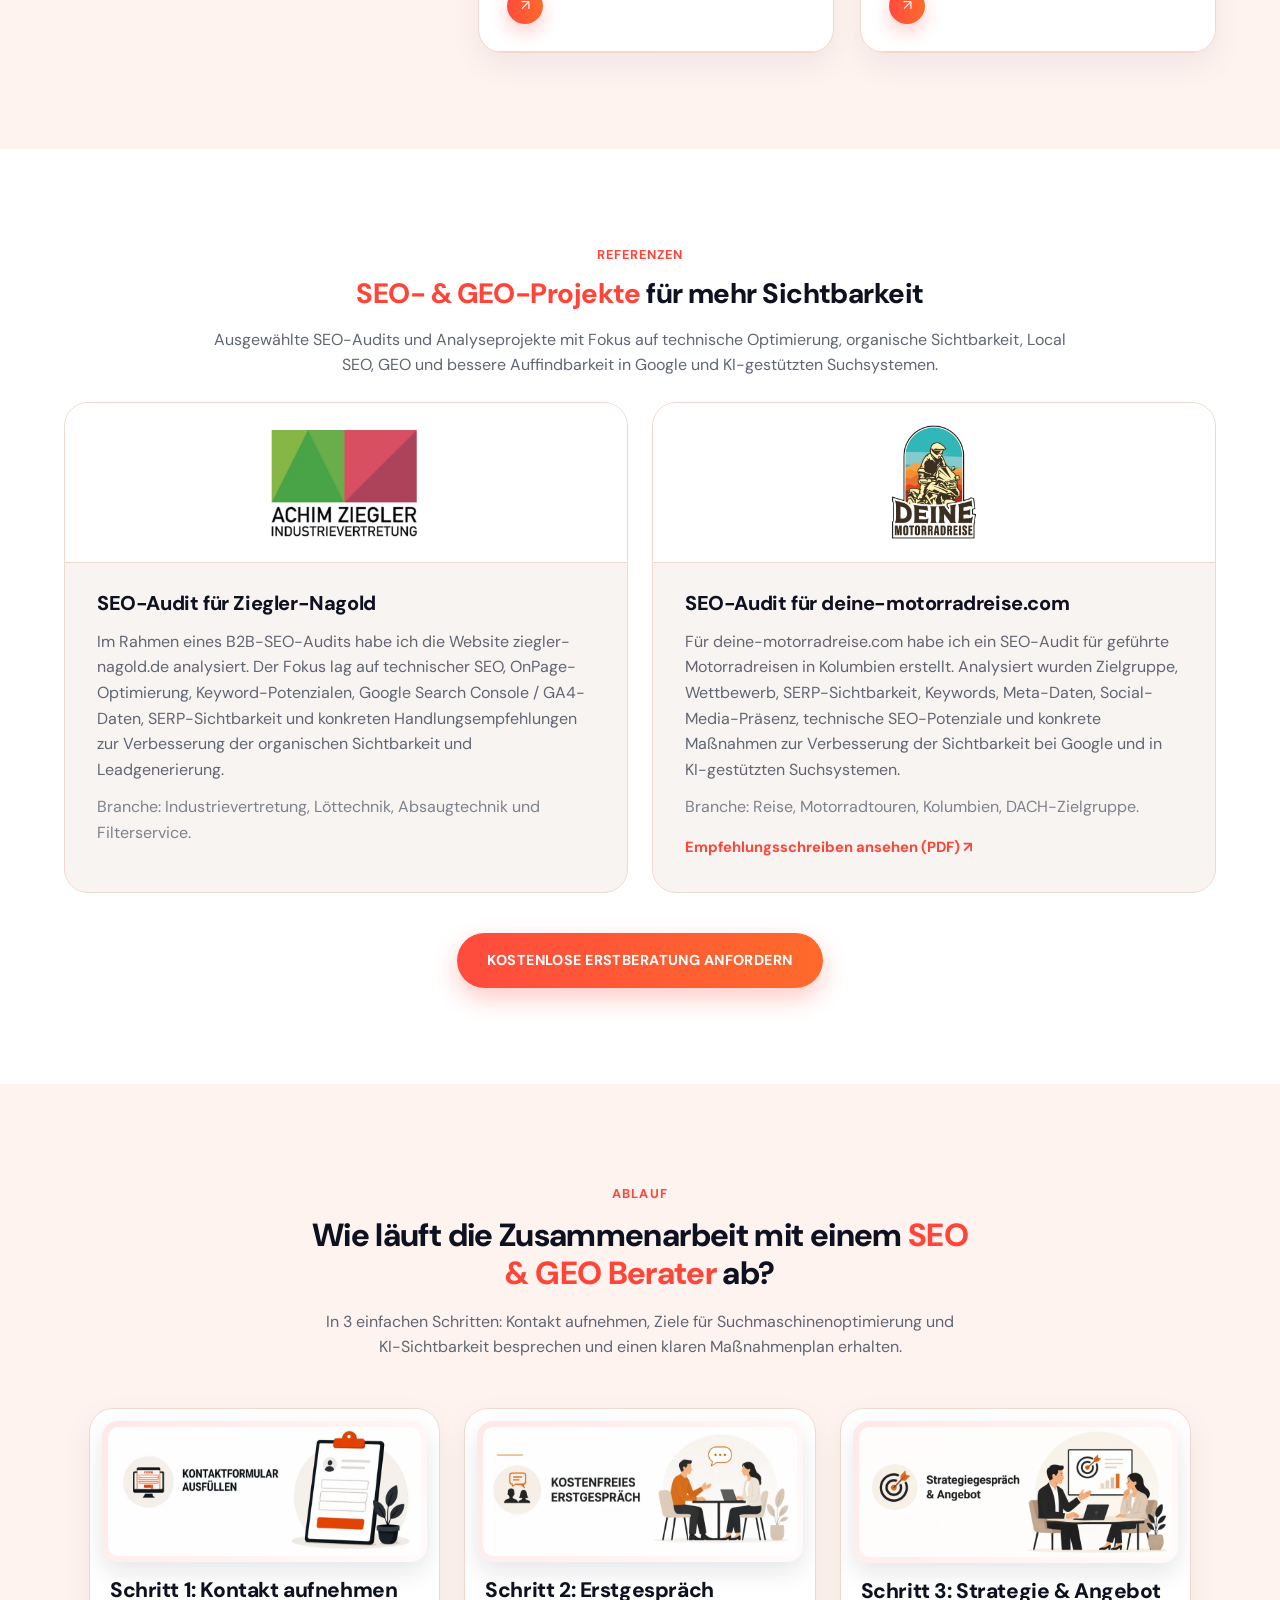
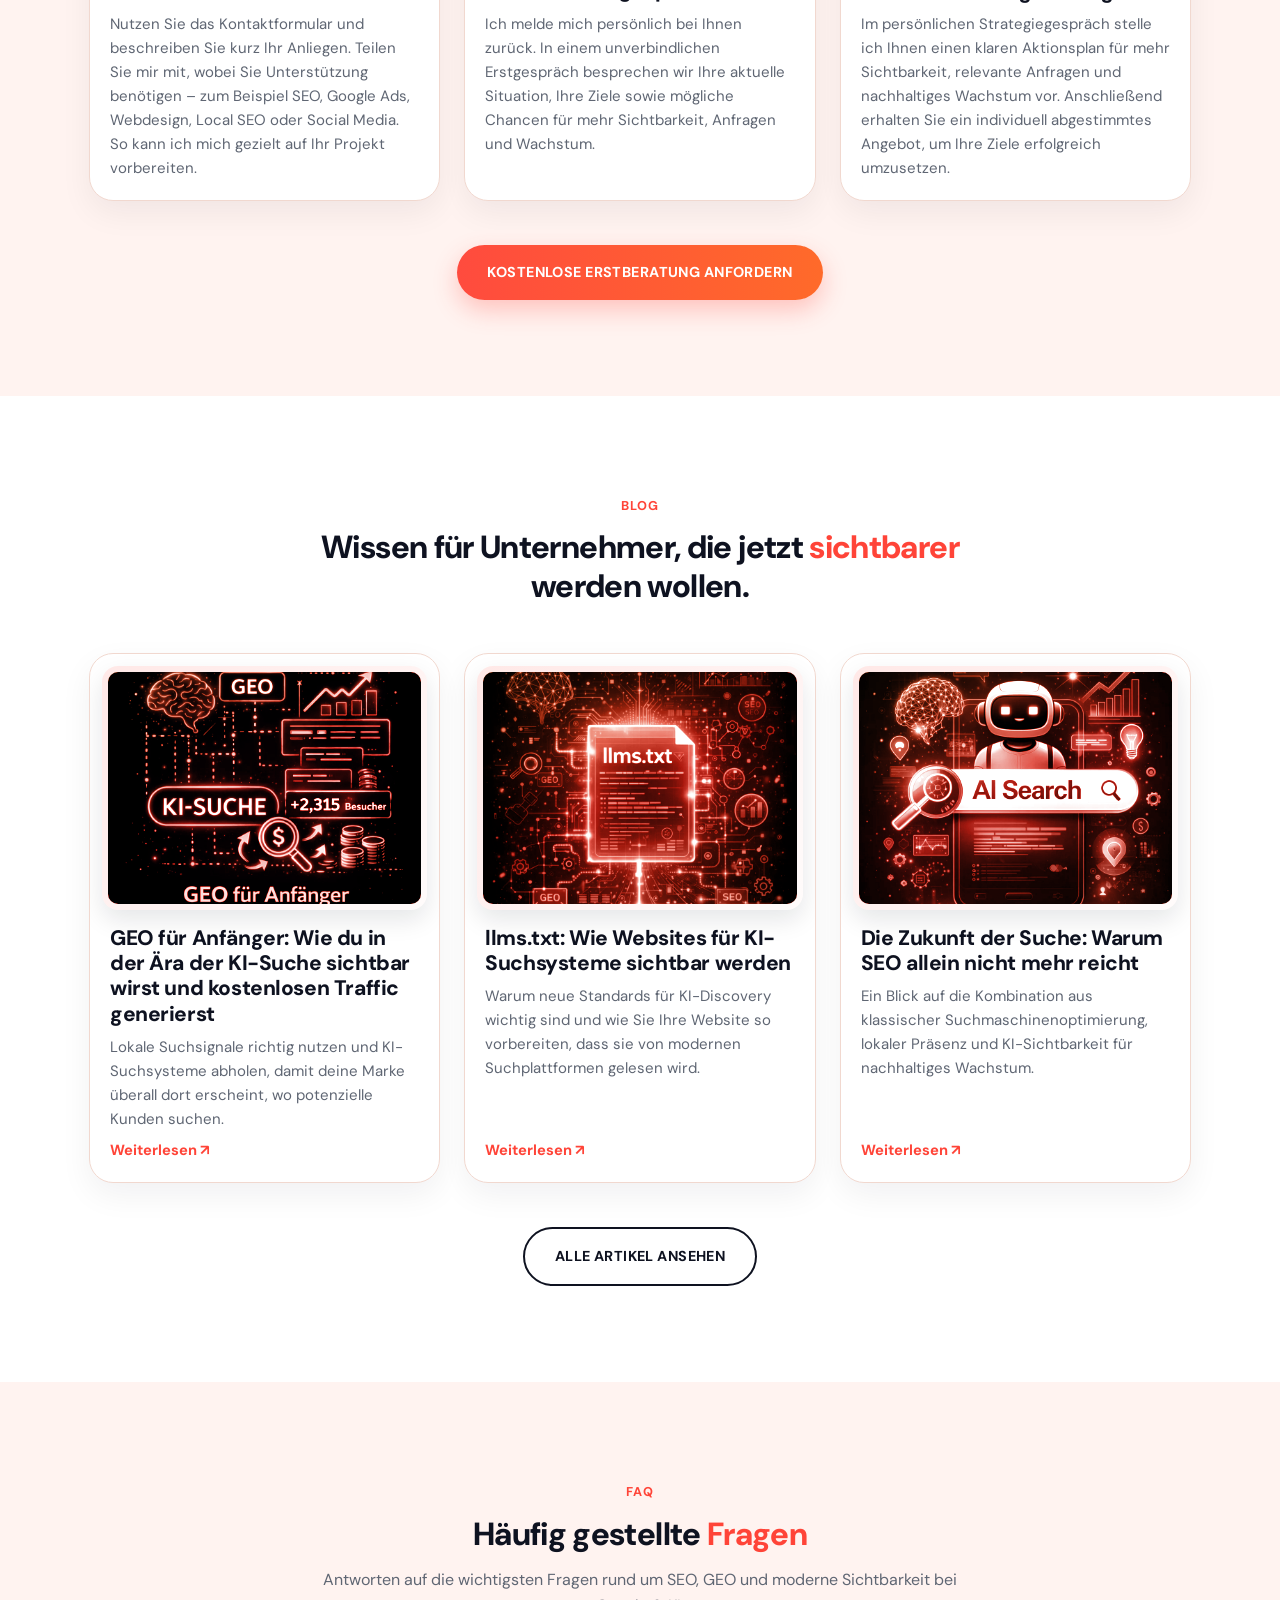
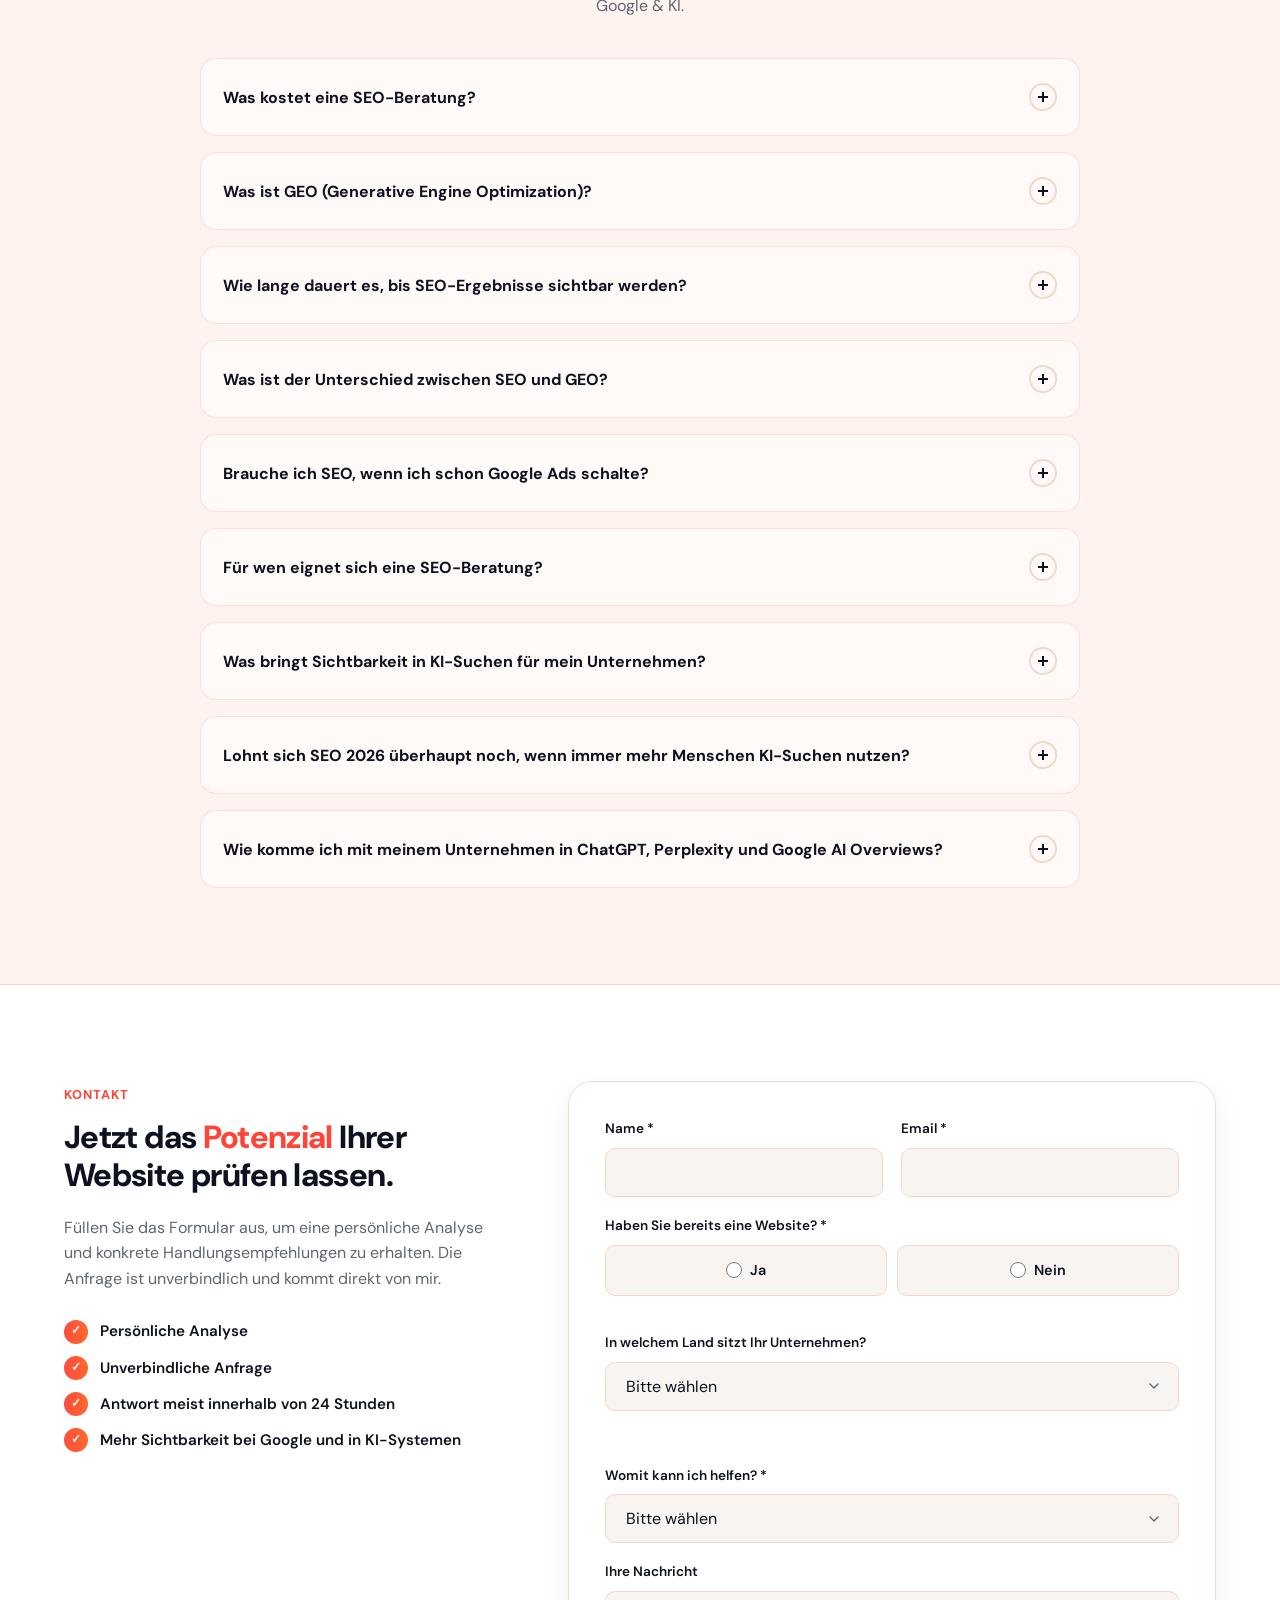
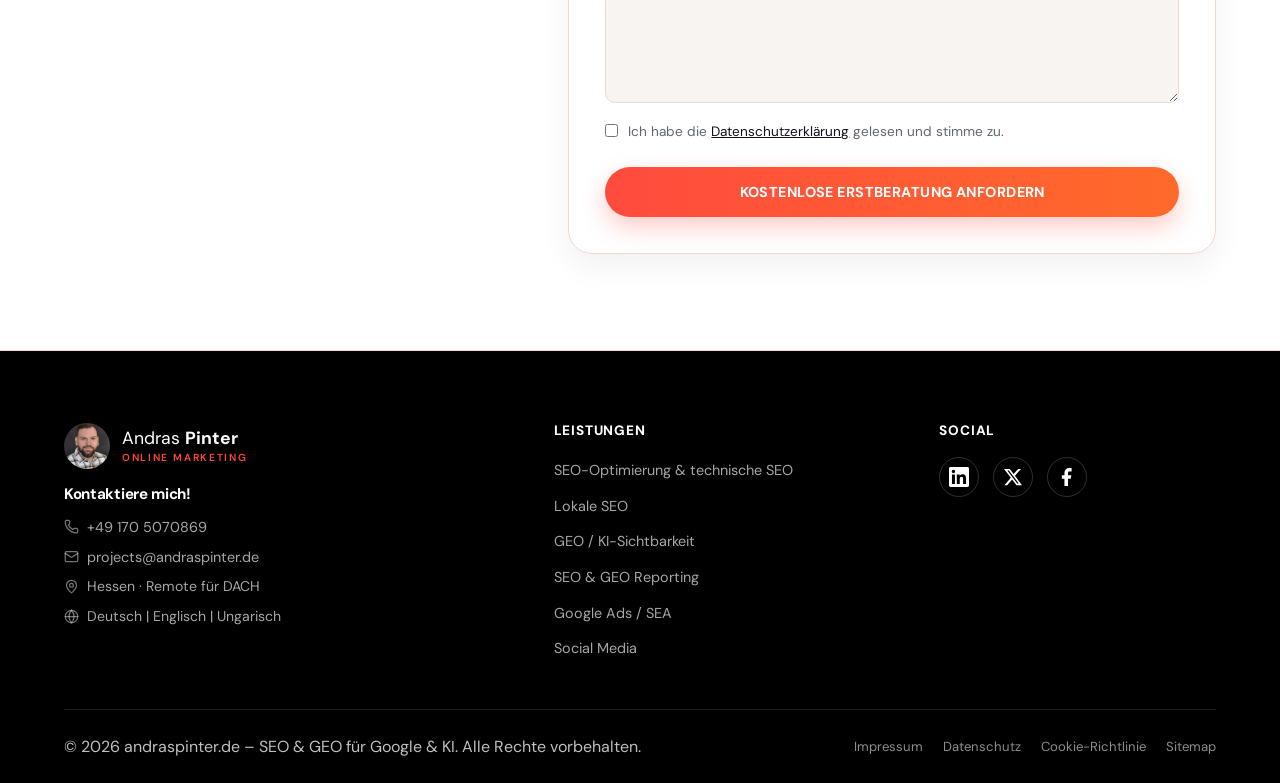
==== commit 4802c68b: "Google Ads Search Zertifizierung-Badge im Über-mich-Bereich Badge unter dem Profilbild ergänzt, verl" ====
--- a/index.html
+++ b/index.html
@@ -25,7 +25,7 @@
 <link rel="preconnect" href="https://fonts.googleapis.com">
 <link rel="preconnect" href="https://fonts.gstatic.com" crossorigin>
 <link rel="stylesheet" href="https://fonts.googleapis.com/css2?family=DM+Sans:wght@400;500;600;700;800&display=swap">
-<link rel="stylesheet" href="styles.css?v=202607180">
+<link rel="stylesheet" href="styles.css?v=202607185">
 <script type="application/ld+json">
 {
   "@context": "https://schema.org",
@@ -367,6 +367,9 @@
             <img src="assets/images/andras/andras-1.webp" alt="Andras Pinter, SEO und GEO Berater" width="1083" height="1444" loading="lazy">
           </div>
         </div>
+        <a href="assets/documents/google-ads-search-zertifikat-andras-pinter.pdf" target="_blank" rel="noopener" aria-label="Google Ads Search Zertifikat ansehen (PDF)" class="uebermich-badge-link">
+          <img src="assets/images/google-ads-search-certified-andras-pinter.png" alt="Google Ads Search Zertifizierung" width="100" height="100" loading="lazy" class="uebermich-badge">
+        </a>
       </div>
       <div class="referenzen-content reveal">
         <span class="eyebrow">Über mich</span>
@@ -942,6 +945,6 @@
   </div>
 </div>
 
-<script defer src="script.js?v=202607180"></script>
+<script defer src="script.js?v=202607185"></script>
 </body>
 </html>
--- a/styles.css
+++ b/styles.css
@@ -1356,6 +1356,21 @@
   display: block;
 }
 
+.uebermich-badge-link {
+  display: block;
+  width: 100px;
+  height: 100px;
+  margin-top: 48px;
+  margin-left: 60px;
+  clip-path: circle(50%);
+}
+
+.uebermich-badge {
+  display: block;
+  width: 100%;
+  height: 100%;
+}
+
 .referenzen-kicker {
   color: var(--color-text-secondary);
   font-size: 0.9375rem;
